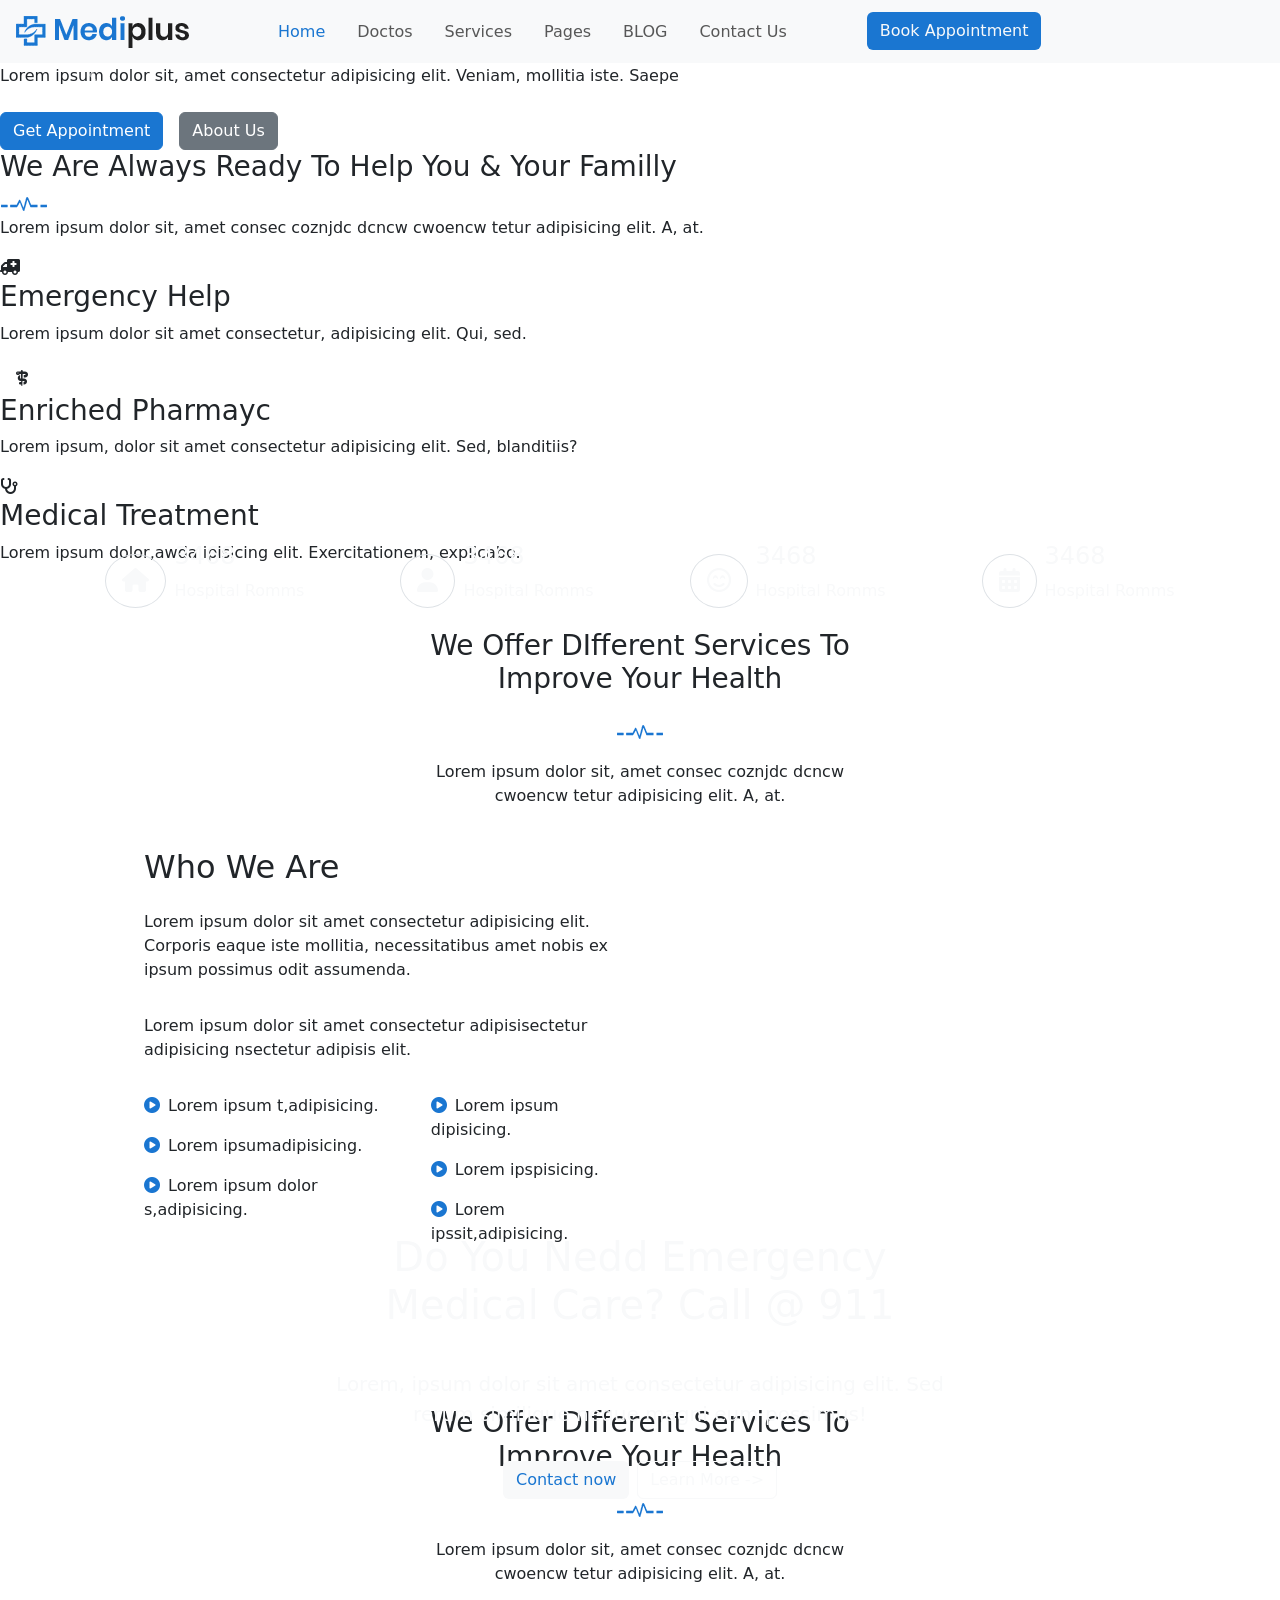
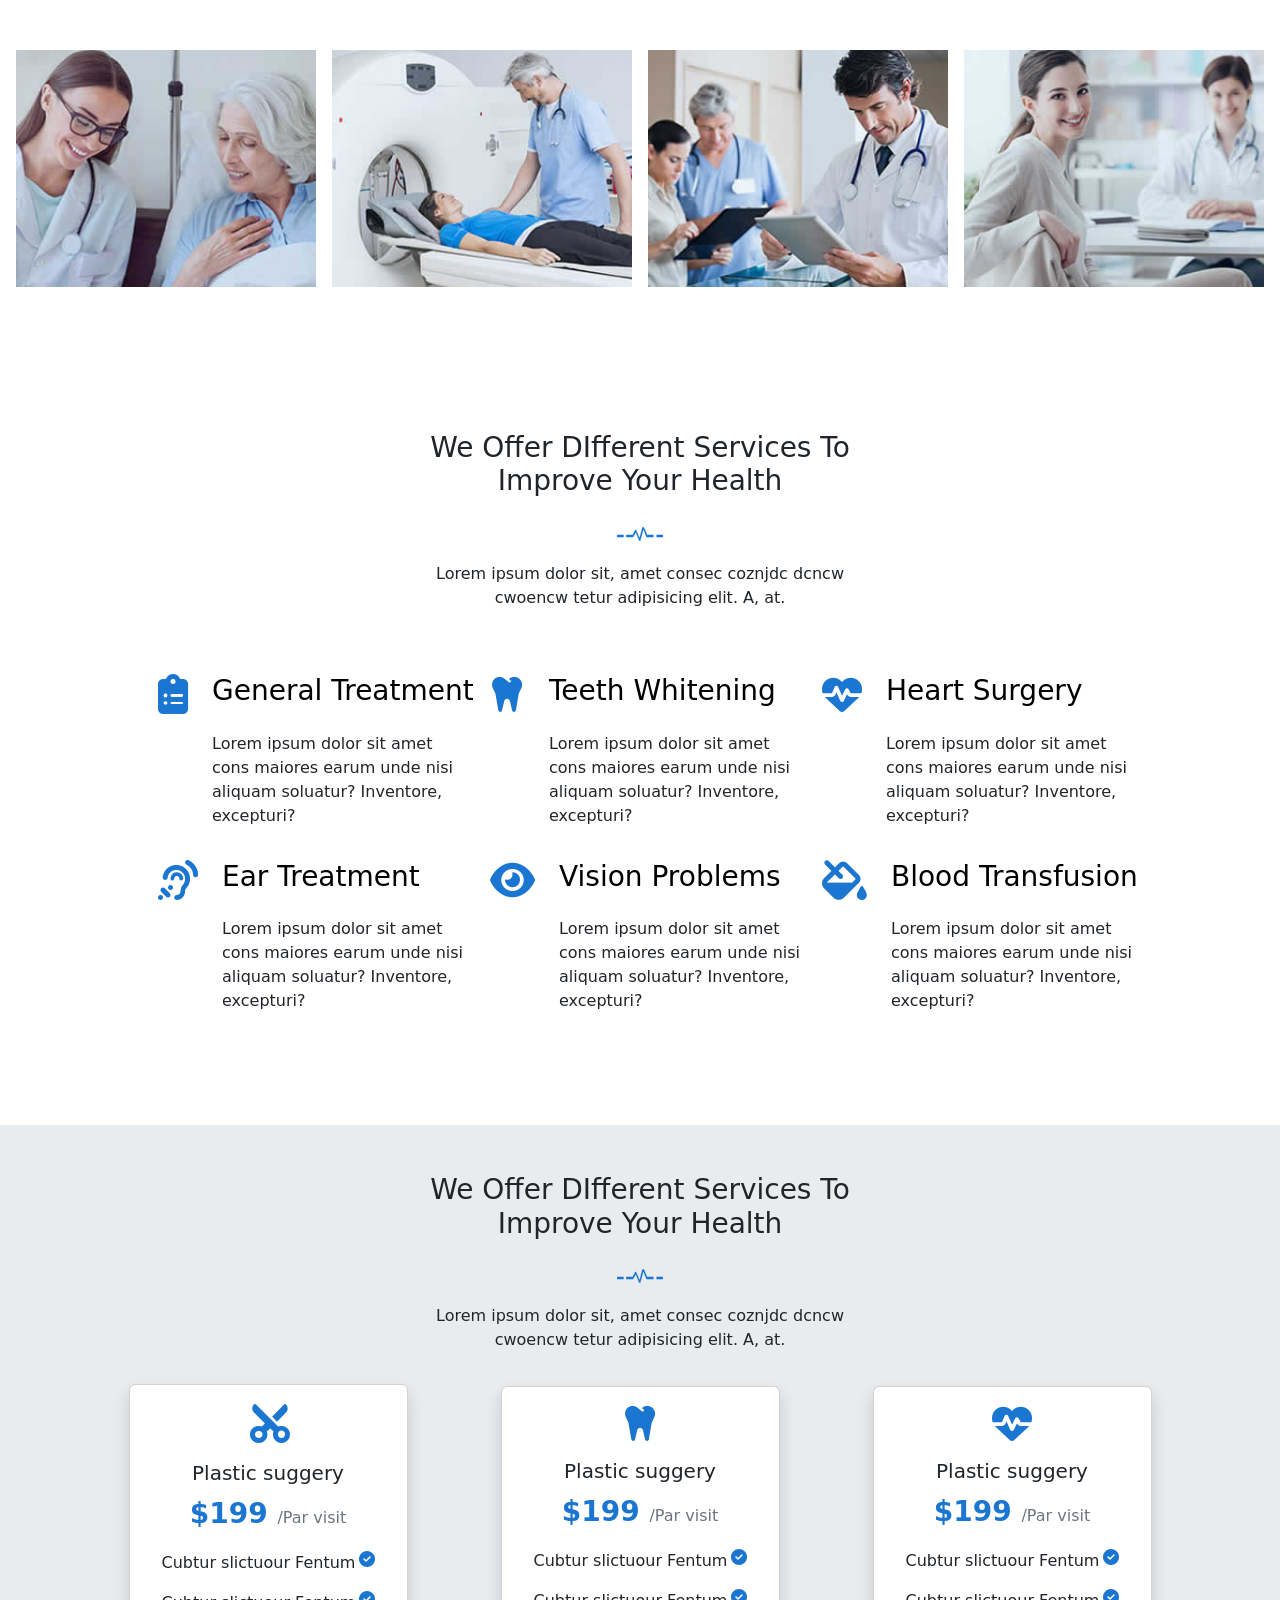
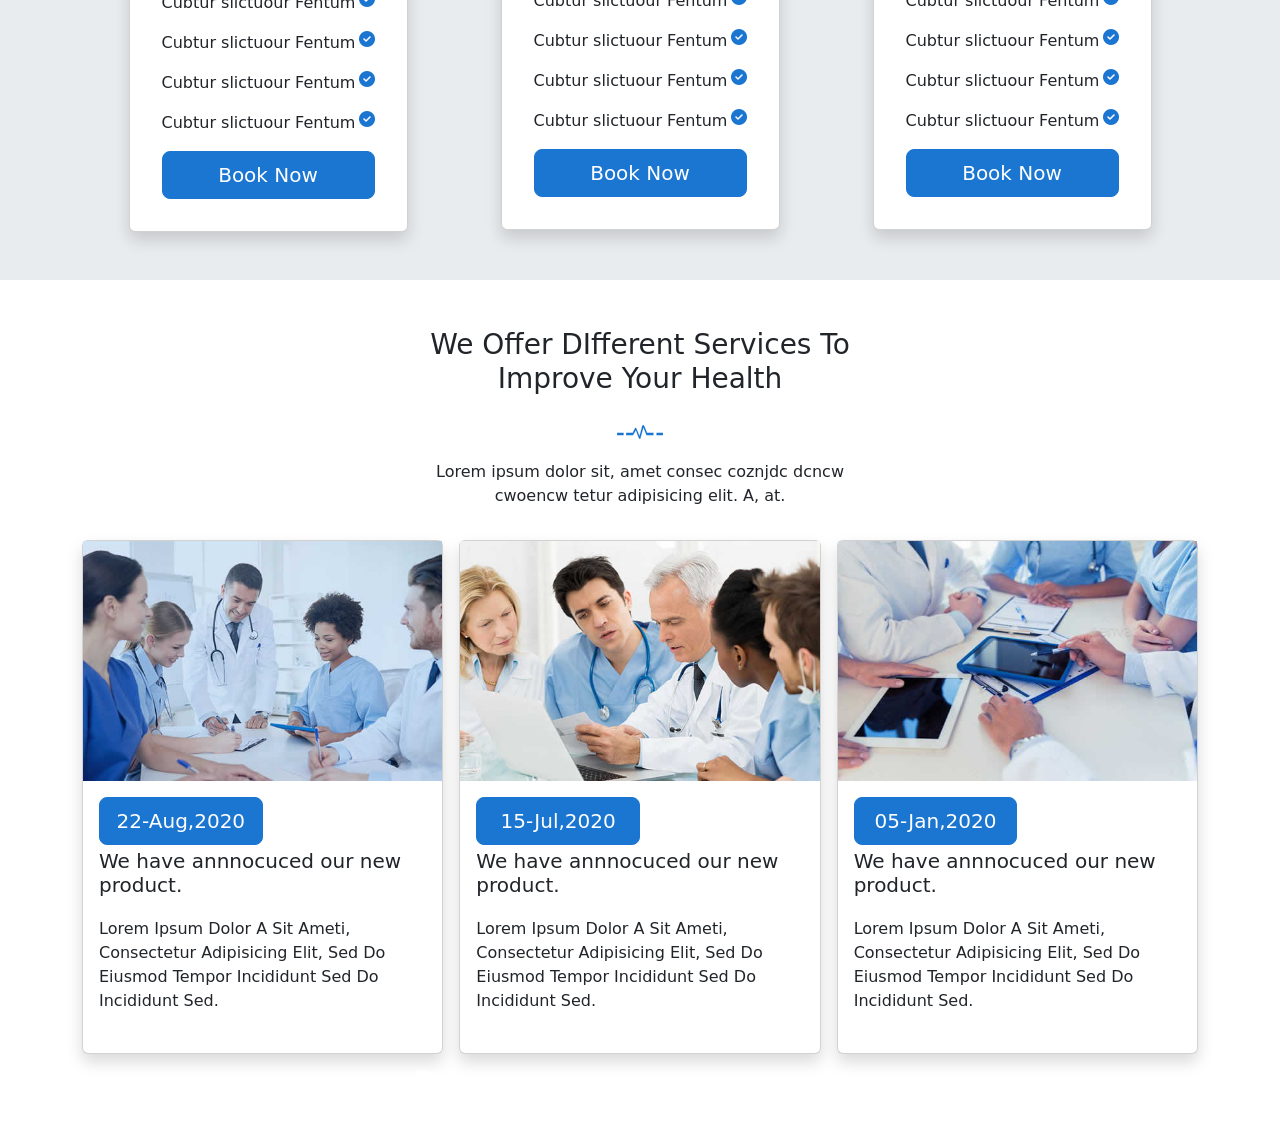
==== index.html @ ecdcd6e4 "eleventh section" ====
<!DOCTYPE html>
<html lang="en">

<head>
    <meta charset="UTF-8">
    <meta name="viewport" content="width=device-width, initial-scale=1.0">
    <title>Document</title>
    <link rel="stylesheet" href="./public/css/app.css">
</head>

<body>
    <!-- navbar -->
    <nav class="navbar navbar-expand-lg bg-body-tertiary w-lg-100 position-fixed z-3 w-100">
        <div class="container-fluid me-lg-0 gap-lg-5 d-lg-flex justify-content-lg-center navigation">
            <a class="navbar-brand" href="#"><img src="./public/img/logo.png" alt=""></a>
            <button class="navbar-toggler" type="button" data-bs-toggle="collapse"
                data-bs-target="#navbarSupportedContent" aria-controls="navbarSupportedContent" aria-expanded="false"
                aria-label="Toggle navigation">
                <span class="navbar-toggler-icon"></span>
            </button>
            <div class="collapse navbar-collapse" id="navbarSupportedContent">
                <ul class="navbar-nav me-auto mb-2 mb-lg-0 gap-lg-5 ps-3">
                    <ul class="navbar-nav me-auto mb-2 mb-lg-0 gap-lg-3">
                        <li class="nav-item dropdown nav-hov">
                            <a class="nav-link navhover active text-zra9   " href="#" role="button"
                                data-bs-toggle="dropdown" aria-expanded="false">
                                Home
                            </a>
                            <ul class="dropdown-menu">
                                <li><a class="dropdown-item" href="#">Action</a></li>
                            </ul>
                        </li>
                        <li class="nav-item nav-hov ">
                            <a class="nav-link navhover" href="#"> Doctos</a>
                        </li>
                        <li class="nav-item nav-hov">
                            <a class="nav-link navhover" href="#"> Services</a>
                        </li>
                        <li class="nav-item dropdown nav-hov">
                            <a class="nav-link navhover " href="#" role="button" data-bs-toggle="dropdown"
                                aria-expanded="false">
                                Pages
                            </a>
                            <ul class="dropdown-menu">
                                <li><a class="dropdown-item" href="#">Action</a></li>
                            </ul>
                        </li>
                        <li class="nav-item dropdown nav-hov">
                            <a class="nav-link navhover " href="#" role="button" data-bs-toggle="dropdown"
                                aria-expanded="false">
                                BLOG
                            </a>
                            <ul class="dropdown-menu">
                                <li><a class="dropdown-item" href="#">Action</a></li>
                            </ul>
                        </li>
                        <li class="nav-item nav-hov">
                            <a class="nav-link navhover" href="#"> Contact Us</a>
                        </li>
                    </ul>
                    <li class="ps-lg-4">
                        <a href="#"><button class="btn bg-zra9 nav-btn text-light">Book Appointment</button></a>
                    </li>
                </ul>
            </div>
        </div>
    </nav>
    <!-- main -->
    <main>
        <!-- carousel -->
        <sectien class="carousel1">
            <div id="carouselExampleInterval" class="carousel slide" data-bs-ride="carousel">
                <div class="carousel-inner">
                    <div class="carousel-item active" data-bs-interval="10000">
                        <div class="first-car w-100 ">
                            <div class="text_carousel1 flex-lg-column justify-lg-content-between d-grid gap-2 ">
                                <h1>We Provide <span class="text-zra9">Medical</span> Services That You Can <span
                                        class="text-zra9">Trust!</span> </h1>
                                <p>Lorem ipsum dolor sit, amet consectetur adipisicing elit. Veniam, mollitia iste.
                                    Saepe </p>
                                <div class="w-100 flex-lg-row d-flex flex-column gap-3">
                                    <button type="button" class="btn nav-btn btn-zra9">Get Appointment</button>
                                    <button type="button" class="btn nav-btn2 btn-secondary">About Us</button>
                                </div>
                            </div>
                        </div>
                    </div>
                    <div class="carousel-item">
                        <div class="sec-car w-100 p-3">
                            <div class="text_carousel1 flex-lg-column justify-lg-content-between d-grid gap-2 ">
                                <h1>We Provide <span class="text-zra9">Medical</span> Services That You Can <span
                                        class="text-zra9">Trust!</span> </h1>
                                <p>Lorem ipsum dolor sit, amet consectetur adipisicing elit. Veniam, mollitia iste.
                                    Saepe </p>
                                <div class="w-100 flex-lg-row d-flex flex-column gap-3">
                                    <button type="button" class="btn nav-btn btn-zra9">Get Appointment</button>
                                    <button type="button" class="btn nav-btn2 btn-secondary">About Us</button>
                                </div>
                            </div>
                        </div>
                    </div>
                    <div class="carousel-item">
                        <div class="third-car w-100 p-3 ">
                            <div class="text_carousel1 flex-lg-column justify-lg-content-between d-grid gap-2 ">
                                <h1>We Provide <span class="medical">Medical</span> Services That You Can <span
                                        class="medical">Trust!</span> </h1>
                                <p>Lorem ipsum dolor sit, amet consectetur adipisicing elit. Veniam, mollitia iste.
                                    Saepe </p>
                                <div class="w-100 flex-lg-row d-flex flex-column gap-3">
                                    <button type="button" class="btn nav-btn btn-zra9">Get Appointment</button>
                                    <button type="button" class="btn nav-btn2 btn-secondary">About Us</button>
                                </div>
                            </div>
                        </div>
                    </div>
                </div>
                <button class="carousel-control-prev button_car1" type="button" data-bs-target="#carouselExampleInterval"
                    data-bs-slide="prev">
                    <span class="carousel-control-prev-icon" aria-hidden="true"></span>
                    <span class="visually-hidden">Previous</span>
                </button>
                <button class="carousel-control-next button_car2" type="button"
                    data-bs-target="#carouselExampleInterval" data-bs-slide="next">
                    <span class="carousel-control-next-icon" aria-hidden="true"></span>
                    <span class="visually-hidden">Next</span>
                </button>
            </div>
        </sectien>
        <!-- section FUll SASS -->
        <div class="sec-sass">
            <div class="text-sass">
                <h3>We Are Always Ready To Help You & Your Familly </h3>
                <img src="./public/img/section-img.png" alt="img">
                <p>Lorem ipsum dolor sit, amet consec coznjdc dcncw cwoencw tetur adipisicing elit. A, at.</p>
            </div>
            <div class="sec-icon">
                <div class="befor-one">
                    <div><i class="fa-solid fa-truck-medical fa-flip-horizontal "></i></div>
                    <h3>Emergency Help</h3>
                    <p>Lorem ipsum dolor sit amet consectetur, adipisicing elit. Qui, sed.</p>
                </div>
                <div class="before-two">
                    <div><i class="fa-solid fa-staff-snake px-3 py-2"></i></div>
                    <h3>Enriched Pharmayc</h3>
                    <p>Lorem ipsum, dolor sit amet consectetur adipisicing elit. Sed, blanditiis?</p>
                </div>
                <div>
                    <div><i class="fa-solid fa-stethoscope"></i></div>
                    <h3>Medical Treatment</h3>
                    <p>Lorem ipsum dolor,awda ipisicing elit. Exercitationem, explicabo.</p>
                </div>
            </div>
        </div>

        <!-- fourth section -->
        <div class="position-relative hello ">
            <div class="position-absolute sec4-img">
            </div>
            <div class="position-absolute h-100 w-100 hola">
                <div
                    class="d-flex align-items-lg-center justify-content-lg-center flex-column flex-lg-row align-items-center w-100 h-100 gap-lg-5 gap-2 ">
                    <div
                        class="d-flex align-items-center flex-column flex-lg-row gap-2 text-center text-lg-start px-lg-4">
                        <div class="salam text-light fs-4 border rounded-circle text-center px-lg-3 py-lg-2">
                            <i class="fa-solid fa-house"></i>
                        </div>
                        <div class="text-light">
                            <h4>3468</h4>
                            <p>Hospital Romms</p>
                        </div>
                    </div>
                    <div
                        class="d-flex align-items-center flex-column flex-lg-row gap-2 text-center text-lg-start px-lg-4 ">
                        <div class="salam text-light fs-4 border rounded-circle text-center px-lg-3 py-lg-2">
                            <i class="fa-solid fa-user"></i>
                        </div>
                        <div class="text-light">
                            <h4>3468</h4>
                            <p>Hospital Romms</p>
                        </div>
                    </div>
                    <div
                        class="d-flex align-items-center flex-column flex-lg-row gap-2 text-center text-lg-start px-lg-4">
                        <div class="salam text-light fs-4 border rounded-circle text-center px-lg-3 py-lg-2">
                            <i class="fa-regular fa-face-smile-beam"></i>
                        </div>
                        <div class="text-light">
                            <h4>3468</h4>
                            <p>Hospital Romms</p>
                        </div>
                    </div>
                    <div
                        class="d-flex align-items-center flex-column flex-lg-row gap-2 text-center text-lg-start px-lg-4">
                        <div class="salam text-light fs-4 border rounded-circle text-center px-lg-3 py-lg-2">
                            <i class="fa-solid fa-calendar-days"></i>
                        </div>
                        <div class="text-light">
                            <h4>3468</h4>
                            <p>Hospital Romms</p>
                        </div>
                    </div>
                </div>
            </div>
        </div>
        <!-- fifth section -->
        <div class="five-scss d-flex flex-column align-items-center w-100 pt-5 gap-4 pb-5">
            <div class="text-scss w-75 d-flex flex-column align-items-center text-center gap-3">
                <h3 class="w-50">We Offer DIfferent Services To Improve Your Health</h3>
                <img src="./public/img/section-img.png" alt="img">
                <p class="w-50">Lorem ipsum dolor sit, amet consec coznjdc dcncw cwoencw tetur adipisicing elit. A, at.</p>
            </div>
            <div class="d-flex flex-column flex-lg-row px-lg-5 gap-lg-3 fifth-sec px-3 pb-5">
                <div class="w-50 d-flex flex-column gap-3 ps-lg-5 hereweare fifth-info">
                    <h2 class="ps-lg-5 ps-3">Who We Are</h2>
                    <p class="ps-lg-5">Lorem ipsum dolor sit amet consectetur adipisicing elit. Corporis eaque iste
                        mollitia,
                        necessitatibus amet nobis ex ipsum possimus odit assumenda.</p>
                    <p class="ps-lg-5">Lorem ipsum dolor sit amet consectetur adipisisectetur adipisicing nsectetur
                        adipisis elit.</p>
                    <div class="d-flex gap-lg-4 ps-lg-5 flex-column  flex-lg-row">
                        <div>
                            <p><i class="fa-solid fa-circle-play text-zra9 pe-2"></i>Lorem ipsum t,adipisicing.</p>
                            <p><i class="fa-solid fa-circle-play text-zra9 pe-2"></i>Lorem ipsumadipisicing.</p>
                            <p><i class="fa-solid fa-circle-play text-zra9 pe-2"></i>Lorem ipsum dolor s,adipisicing.
                            </p>
                        </div>
                        <div>
                            <p><i class="fa-solid fa-circle-play text-zra9 pe-2"></i>Lorem ipsum dipisicing.</p>
                            <p><i class="fa-solid fa-circle-play text-zra9 pe-2"></i>Lorem ipspisicing.</p>
                            <p><i class="fa-solid fa-circle-play text-zra9 pe-2"></i>Lorem ipssit,adipisicing.</p>
                        </div>
                    </div>
                </div>
                <div class="w-50 fifth-video ">
                    <iframe width="520" height="360" src="https://www.youtube.com/embed/M_UggpjTujE?si=rUsGWYYPqnCOWmO3"
                        title="YouTube video player" frameborder="0" class="rounded-3"
                        allow="accelerometer; autoplay; clipboard-write; encrypted-media; gyroscope; picture-in-picture; web-share"
                        allowfullscreen></iframe>
                </div>
            </div>
        </div>

        <!-- sixth section -->
        <div class="position-relative six-sec w-100">
            <div class="position-absolute six-img">
            </div>
            <div class="position-absolute text-center six-info text-light top-50 start-50 translate-middle w-100 ">
                <div class="d-flex flex-column align-items-center w-100">
                    <h4 class="py-3 fs-1 w-50">Do You Nedd Emergency Medical Care? Call @ 911</h4>
                    <p class="py-3 fs-5 w-50">Lorem, ipsum dolor sit amet consectetur adipisicing elit. Sed rerum
                        similique neque magni eum possimus!</p>
                    <div class="d-flex justify-content-center gap-2">
                        <a href="#"><button class="btn bg-light text-zra9 six-hov1">Contact now</button></a>
                        <a href="#"><button class="btn border-light text-light six-hov2">Learn More -></button></a>
                    </div>
                </div>
            </div>
        </div>
        <!-- seventh section -->
        <div class="sec-seven d-flex flex-column align-items-center  w-100  pt-5 pb-5 gap-5" >
            <div class="text-scss w-75 d-flex flex-column align-items-center text-center gap-3">
                <h3 class="w-50">We Offer DIfferent Services To Improve Your Health</h3>
                <img  src="./public/img/section-img.png" alt="img">
                <p class="w-50">Lorem ipsum dolor sit, amet consec coznjdc dcncw cwoencw tetur adipisicing elit. A, at.</p>
            </div>
            <div class="d-flex flex-column flex-lg-row w-100 px-lg-3 ps-2 gap-3 pb-5 seven-img">
                <div class="w-25">
                    <img class="w-100" src="./public/img/pf1.jpg" alt="">
                </div>
                <div class="w-25">
                    <img class="w-100" src="./public/img/pf2.jpg" alt="">
                </div>
                <div class="w-25">
                    <img class="w-100" src="./public/img/pf3.jpg" alt="">
                </div>
                <div class="w-25">
                    <img class="w-100" src="./public/img/pf4.jpg" alt="">
                </div>
            </div>
        </div>
        <!-- eigth section Full bootstrap -->
            <div class="sec-eight d-flex flex-column align-items-center  w-100  pt-5" >
                <div class="text-scss w-75 d-flex flex-column align-items-center text-center gap-3">
                    <h3 class="w-50">We Offer DIfferent Services To Improve Your Health</h3>
                    <img  src="./public/img/section-img.png" alt="img">
                    <p class="w-50">Lorem ipsum dolor sit, amet consec coznjdc dcncw cwoencw tetur adipisicing elit. A, at.</p>
                </div>
                <div class="py-5">
                <div class="d-flex flex-wrap gap-lg-3 w-100 justify-content-lg-center align-items-center eight-sec ps-3 pb-5 ">
                    <div class="d-flex gap-4 w-25 ">
                        <i class="fs-1 text-zra9 fa-solid fa-clipboard-list"></i>
                        <div class="d-flex flex-column gap-3">
                            <a class="text-decoration-none text-black" href="">
                                <h3>General Treatment</h3>
                            </a>
                            <p>Lorem ipsum dolor sit amet cons maiores earum
                                unde nisi aliquam soluatur? Inventore, excepturi?</p>
                        </div>
                    </div>
                    <div class="d-flex gap-4 w-25 ">
                        <i class="fs-1 text-zra9 fa-solid fa-tooth"></i>
                        <div class="d-flex flex-column gap-3">
                            <a class="text-decoration-none text-black" href="">
                                <h3>Teeth Whitening</h3>
                            </a>
                            <p>Lorem ipsum dolor sit amet cons maiores earum
                                unde nisi aliquam soluatur? Inventore, excepturi?</p>
                        </div>
                    </div>
                    <div class="d-flex gap-4 w-25 ">
                        <i class="fs-1 text-zra9 fa-solid fa-heart-pulse"></i>
                        <div class="d-flex flex-column gap-3">
                            <a class="text-decoration-none text-black" href="">
                                <h3>Heart Surgery</h3>
                            </a>
                            <p>Lorem ipsum dolor sit amet cons maiores earum
                                unde nisi aliquam soluatur? Inventore, excepturi?</p>
                        </div>
                    </div>
                    <div class="d-flex gap-4 w-25 ">
                        <i class="fs-1 text-zra9 fa-solid fa-ear-listen"></i>
                        <div class="d-flex flex-column gap-3">
                            <a class="text-decoration-none text-black" href="">
                                <h3>Ear Treatment</h3>
                            </a>
                            <p>Lorem ipsum dolor sit amet cons maiores earum
                                unde nisi aliquam soluatur? Inventore, excepturi?</p>
                        </div>
                    </div>
                    <div class="d-flex gap-4 w-25 ">
                        <i class="fs-1 text-zra9 fa-solid fa-eye"></i>
                        <div class="d-flex flex-column gap-3">
                            <a class="text-decoration-none text-black" href="">
                                <h3>Vision Problems</h3>
                            </a>
                            <p>Lorem ipsum dolor sit amet cons maiores earum
                                unde nisi aliquam soluatur? Inventore, excepturi?</p>
                        </div>
                    </div>
                    <div class="d-flex gap-4 w-25 ">
                        <i class="fs-1 text-zra9 fa-solid fa-fill-drip"></i>
                        <div class="d-flex flex-column gap-3">
                            <a class="text-decoration-none text-black" href="">
                                <h3>Blood Transfusion</h3>
                            </a>
                            <p>Lorem ipsum dolor sit amet cons maiores earum
                                unde nisi aliquam soluatur? Inventore, excepturi?</p>
                        </div>
                    </div>
                </div>
            </div>
        </div>
        <!-- nineth section -->
        <div class="bg-body-secondary pt-5 justify-content-lg-around d-flex flex-column align-items-center w-100 sec-nine gap-3 pb-5">
            <div class="text-scss w-75 d-flex flex-column align-items-center text-center gap-3">
                <h3 class="w-50">We Offer DIfferent Services To Improve Your Health</h3>
                <img src="./public/img/section-img.png" alt="img">
                <p class="w-50">Lorem ipsum dolor sit, amet consec coznjdc dcncw cwoencw tetur adipisicing elit. A, at.</p>
            </div>
            <div class="d-flex flex-lg-row flex-column gap-lg-0 gap-5 justify-content-around align-items-center container pop-nine">
                <div class="card p-3 w-25 wow shadow d-flex flex-column align-items-center card-hov">
                    <i class="fa-solid fa-scissors fa-rotate-270 text-zra9 text-center btn-lg fs-1 pt-1"></i>
                    <div class="card-body w-100">
                        <h5 class="card-title text-center">Plastic suggery</h5>
                        <p class="text-zra9 text-center btn-lg fs-3 fw-bold">$199 <span
                                class="text-secondary btn-lg fs-6 fw-normal">/Par visit</span></p>
                        <div class="w-100">
                            <div class="d-flex justify-content-between align-content-center">
                                <p>Cubtur slictuour Fentum</p>
                                <i class="fa-solid fa-circle-check text-zra9"></i>
                            </div>
                            <div class="d-flex justify-content-between align-content-center ">
                                <p>Cubtur slictuour Fentum</p>
                                <i class="fa-solid fa-circle-check text-zra9"></i>
                            </div>
                            <div class="d-flex justify-content-between align-content-center ">
                                <p>Cubtur slictuour Fentum</p>
                                <i class="fa-solid fa-circle-check text-zra9"></i>
                            </div>
                            <div class="d-flex justify-content-between align-content-center ">
                                <p>Cubtur slictuour Fentum</p>
                                <i class="fa-solid fa-circle-check text-zra9"></i>
                            </div>
                            <div class="d-flex justify-content-between align-content-center ">
                                <p>Cubtur slictuour Fentum</p>
                                <i class="fa-solid fa-circle-check text-zra9"></i>
                            </div>
                            <button type="button" class="btn btn-zra9 nav-btn btn-lg w-100">Book Now</button>
                        </div>
                    </div>
                </div>
                <div class="card p-3 w-25 wow shadow d-flex flex-column align-items-center card-hov">
                    <i class="fa-solid fa-tooth text-zra9 text-center btn-lg fs-1"></i>
                    <div class="card-body w-100">
                        <h5 class="card-title text-center">Plastic suggery</h5>
                        <p class="text-zra9 text-center btn-lg fs-3 fw-bold">$199 <span
                                class="text-secondary btn-lg fs-6 fw-normal">/Par visit</span></p>
                        <div class="w-100">
                            <div class="d-flex justify-content-between align-content-center">
                                <p>Cubtur slictuour Fentum</p>
                                <i class="fa-solid fa-circle-check text-zra9"></i>
                            </div>
                            <div class="d-flex justify-content-between align-content-center ">
                                <p>Cubtur slictuour Fentum</p>
                                <i class="fa-solid fa-circle-check text-zra9"></i>
                            </div>
                            <div class="d-flex justify-content-between align-content-center ">
                                <p>Cubtur slictuour Fentum</p>
                                <i class="fa-solid fa-circle-check text-zra9"></i>
                            </div>
                            <div class="d-flex justify-content-between align-content-center ">
                                <p>Cubtur slictuour Fentum</p>
                                <i class="fa-solid fa-circle-check text-zra9"></i>
                            </div>
                            <div class="d-flex justify-content-between align-content-center ">
                                <p>Cubtur slictuour Fentum</p>
                                <i class="fa-solid fa-circle-check text-zra9"></i>
                            </div>
                            <button type="button" class="btn btn-zra9 nav-btn btn-lg w-100">Book Now</button>
                        </div>
                    </div>
                </div>
                <div class="card p-3 w-25 wow shadow d-flex flex-column align-items-center card-hov">
                    <i class="fa-solid fa-heart-pulse text-zra9 text-center btn-lg fs-1"></i>
                    <div class="card-body w-100">
                        <h5 class="card-title text-center">Plastic suggery</h5>
                        <p class="text-zra9 text-center btn-lg fs-3 fw-bold">$199 <span
                                class="text-secondary btn-lg fs-6 fw-normal">/Par visit</span></p>
                        <div class="w-100">
                            <div class="d-flex justify-content-between align-content-center">
                                <p>Cubtur slictuour Fentum</p>
                                <i class="fa-solid fa-circle-check text-zra9"></i>
                            </div>
                            <div class="d-flex justify-content-between align-content-center ">
                                <p>Cubtur slictuour Fentum</p>
                                <i class="fa-solid fa-circle-check text-zra9"></i>
                            </div>
                            <div class="d-flex justify-content-between align-content-center ">
                                <p>Cubtur slictuour Fentum</p>
                                <i class="fa-solid fa-circle-check text-zra9"></i>
                            </div>
                            <div class="d-flex justify-content-between align-content-center ">
                                <p>Cubtur slictuour Fentum</p>
                                <i class="fa-solid fa-circle-check text-zra9"></i>
                            </div>
                            <div class="d-flex justify-content-between align-content-center ">
                                <p>Cubtur slictuour Fentum</p>
                                <i class="fa-solid fa-circle-check text-zra9"></i>
                            </div>
                            <button type="button" class="btn btn-zra9 nav-btn btn-lg w-100">Book Now</button>
                        </div>
                    </div>
                </div>
            </div>
        </div>
        <!-- thenth section -->
        <div
            class=" pt-5 justify-content-lg-around d-flex flex-column align-items-center p-lg-5 sec-then gap-3 pb-5">
            <div class="text-scss w-75 d-flex flex-column align-items-center text-center gap-3">
                <h3 class="w-50">We Offer DIfferent Services To Improve Your Health</h3>
                <img src="./public/img/section-img.png" alt="img">
                <p class="w-50">Lorem ipsum dolor sit, amet consec coznjdc dcncw cwoencw tetur adipisicing elit. A, at.</p>
            </div>
            <div class="d-flex flex-lg-row flex-column  gap-3 justify-content-center  align-items-center container card-then">
                <div class="card shadow ">
                    <img src="./public/img/blog1.jpg" alt="">
                    <div class="card-body card-hov">
                        <button type="button" class="btn nav-btn btn-zra9 btn-lg w-50">22-Aug,2020</button>
                        <h5 class="py-1">We have annnocuced our new product.</h5>
                        <p class="py-2">Lorem Ipsum Dolor A Sit Ameti, Consectetur Adipisicing Elit, Sed Do Eiusmod
                            Tempor
                            Incididunt Sed Do Incididunt Sed.</p>
                    </div>
                </div>
                <div class="card shadow ">
                    <img src="./public/img/blog2.jpg" alt="">
                    <div class="card-body card-hov">
                        <button type="button" class="btn nav-btn btn-zra9 btn-lg w-50">15-Jul,2020</button>
                        <h5 class="py-1">We have annnocuced our new product.</h5>
                        <p class="py-2">Lorem Ipsum Dolor A Sit Ameti, Consectetur Adipisicing Elit, Sed Do Eiusmod
                            Tempor
                            Incididunt Sed Do Incididunt Sed.</p>
                    </div>
                </div>
                <div class="card shadow ">
                    <img src="./public/img/blog3.jpg" alt="">
                    <div class="card-body card-hov">
                        <button type="button" class="btn nav-btn btn-zra9 btn-lg w-50">05-Jan,2020</button>
                        <h5 class="py-1">We have annnocuced our new product.</h5>
                        <p class="py-2">Lorem Ipsum Dolor A Sit Ameti, Consectetur Adipisicing Elit, Sed Do Eiusmod
                            Tempor
                            Incididunt Sed Do Incididunt Sed.</p>
                    </div>
                </div>
            </div>
        </div>
        <!-- eleventh sec -->
        <div class="position-relative eleven-sec ">
            <div class="position-absolute sec-img ">
            </div>
            <div class="position-absolute h-100 w-100 hola px-5">
                <div
                    class="d-flex align-items-lg-center justify-content-lg-center flex-column flex-lg-row align-items-center w-100 h-100 gap-lg-5 gap-4 px-5">
                    <div class=" px-lg-4">
                        <img class="w-100" src="./public/img/client1.png" alt="">
                    </div>
                    <div class=" px-lg-4">
                        <img class="w-100" src="./public/img/client2.png" alt="">
                    </div>
                    <div class=" px-lg-4">
                        <img class="w-100" src="./public/img/client3.png" alt="">
                    </div>
                    <div class=" px-lg-4">
                        <img class="w-100" src="./public/img/client4.png" alt="">
                    </div>
                    <div class=" px-lg-4">
                        <img class="w-100" src="./public/img/client5.png" alt="">
                    </div>
                </div>
            </div>
        </div>
    </main>

    <script src="./node_modules/bootstrap/dist/js/bootstrap.bundle.js"></script>
</body>

</html>
---- public/css/app.css ----
@charset "UTF-8";
@import "../../node_modules/@fortawesome/fontawesome-free/css/all.css";
@font-face {
  font-family: "ilyass";
  src: url(../../public/fonts/fontawesome-webfont.ttf);
}
/*!
 * Bootstrap  v5.3.2 (https://getbootstrap.com/)
 * Copyright 2011-2023 The Bootstrap Authors
 * Licensed under MIT (https://github.com/twbs/bootstrap/blob/main/LICENSE)
 */
:root,
[data-bs-theme=light] {
  --bs-blue: #0d6efd;
  --bs-indigo: #6610f2;
  --bs-purple: #6f42c1;
  --bs-pink: #d63384;
  --bs-red: #dc3545;
  --bs-orange: #fd7e14;
  --bs-yellow: #ffc107;
  --bs-green: #198754;
  --bs-teal: #20c997;
  --bs-cyan: #0dcaf0;
  --bs-black: #000;
  --bs-white: #fff;
  --bs-gray: #6c757d;
  --bs-gray-dark: #343a40;
  --bs-gray-100: #f8f9fa;
  --bs-gray-200: #e9ecef;
  --bs-gray-300: #dee2e6;
  --bs-gray-400: #ced4da;
  --bs-gray-500: #adb5bd;
  --bs-gray-600: #6c757d;
  --bs-gray-700: #495057;
  --bs-gray-800: #343a40;
  --bs-gray-900: #212529;
  --bs-zra9: #1a76d1;
  --bs-primary: #0d6efd;
  --bs-secondary: #6c757d;
  --bs-success: #198754;
  --bs-info: #0dcaf0;
  --bs-warning: #ffc107;
  --bs-danger: #dc3545;
  --bs-light: #f8f9fa;
  --bs-dark: #212529;
  --bs-zra9-rgb: 26, 118, 209;
  --bs-primary-rgb: 13, 110, 253;
  --bs-secondary-rgb: 108, 117, 125;
  --bs-success-rgb: 25, 135, 84;
  --bs-info-rgb: 13, 202, 240;
  --bs-warning-rgb: 255, 193, 7;
  --bs-danger-rgb: 220, 53, 69;
  --bs-light-rgb: 248, 249, 250;
  --bs-dark-rgb: 33, 37, 41;
  --bs-primary-text-emphasis: #052c65;
  --bs-secondary-text-emphasis: #2b2f32;
  --bs-success-text-emphasis: #0a3622;
  --bs-info-text-emphasis: #055160;
  --bs-warning-text-emphasis: #664d03;
  --bs-danger-text-emphasis: #58151c;
  --bs-light-text-emphasis: #495057;
  --bs-dark-text-emphasis: #495057;
  --bs-primary-bg-subtle: #cfe2ff;
  --bs-secondary-bg-subtle: #e2e3e5;
  --bs-success-bg-subtle: #d1e7dd;
  --bs-info-bg-subtle: #cff4fc;
  --bs-warning-bg-subtle: #fff3cd;
  --bs-danger-bg-subtle: #f8d7da;
  --bs-light-bg-subtle: #fcfcfd;
  --bs-dark-bg-subtle: #ced4da;
  --bs-primary-border-subtle: #9ec5fe;
  --bs-secondary-border-subtle: #c4c8cb;
  --bs-success-border-subtle: #a3cfbb;
  --bs-info-border-subtle: #9eeaf9;
  --bs-warning-border-subtle: #ffe69c;
  --bs-danger-border-subtle: #f1aeb5;
  --bs-light-border-subtle: #e9ecef;
  --bs-dark-border-subtle: #adb5bd;
  --bs-white-rgb: 255, 255, 255;
  --bs-black-rgb: 0, 0, 0;
  --bs-font-sans-serif: system-ui, -apple-system, "Segoe UI", Roboto, "Helvetica Neue", "Noto Sans", "Liberation Sans", Arial, sans-serif, "Apple Color Emoji", "Segoe UI Emoji", "Segoe UI Symbol", "Noto Color Emoji";
  --bs-font-monospace: SFMono-Regular, Menlo, Monaco, Consolas, "Liberation Mono", "Courier New", monospace;
  --bs-gradient: linear-gradient(180deg, rgba(255, 255, 255, 0.15), rgba(255, 255, 255, 0));
  --bs-body-font-family: var(--bs-font-sans-serif);
  --bs-body-font-size: 1rem;
  --bs-body-font-weight: 400;
  --bs-body-line-height: 1.5;
  --bs-body-color: #212529;
  --bs-body-color-rgb: 33, 37, 41;
  --bs-body-bg: #fff;
  --bs-body-bg-rgb: 255, 255, 255;
  --bs-emphasis-color: #000;
  --bs-emphasis-color-rgb: 0, 0, 0;
  --bs-secondary-color: rgba(33, 37, 41, 0.75);
  --bs-secondary-color-rgb: 33, 37, 41;
  --bs-secondary-bg: #e9ecef;
  --bs-secondary-bg-rgb: 233, 236, 239;
  --bs-tertiary-color: rgba(33, 37, 41, 0.5);
  --bs-tertiary-color-rgb: 33, 37, 41;
  --bs-tertiary-bg: #f8f9fa;
  --bs-tertiary-bg-rgb: 248, 249, 250;
  --bs-heading-color: inherit;
  --bs-link-color: #0d6efd;
  --bs-link-color-rgb: 13, 110, 253;
  --bs-link-decoration: underline;
  --bs-link-hover-color: #0a58ca;
  --bs-link-hover-color-rgb: 10, 88, 202;
  --bs-code-color: #d63384;
  --bs-highlight-color: #212529;
  --bs-highlight-bg: #fff3cd;
  --bs-border-width: 1px;
  --bs-border-style: solid;
  --bs-border-color: #dee2e6;
  --bs-border-color-translucent: rgba(0, 0, 0, 0.175);
  --bs-border-radius: 0.375rem;
  --bs-border-radius-sm: 0.25rem;
  --bs-border-radius-lg: 0.5rem;
  --bs-border-radius-xl: 1rem;
  --bs-border-radius-xxl: 2rem;
  --bs-border-radius-2xl: var(--bs-border-radius-xxl);
  --bs-border-radius-pill: 50rem;
  --bs-box-shadow: 0 0.5rem 1rem rgba(0, 0, 0, 0.15);
  --bs-box-shadow-sm: 0 0.125rem 0.25rem rgba(0, 0, 0, 0.075);
  --bs-box-shadow-lg: 0 1rem 3rem rgba(0, 0, 0, 0.175);
  --bs-box-shadow-inset: inset 0 1px 2px rgba(0, 0, 0, 0.075);
  --bs-focus-ring-width: 0.25rem;
  --bs-focus-ring-opacity: 0.25;
  --bs-focus-ring-color: rgba(13, 110, 253, 0.25);
  --bs-form-valid-color: #198754;
  --bs-form-valid-border-color: #198754;
  --bs-form-invalid-color: #dc3545;
  --bs-form-invalid-border-color: #dc3545;
}

[data-bs-theme=dark] {
  color-scheme: dark;
  --bs-body-color: #dee2e6;
  --bs-body-color-rgb: 222, 226, 230;
  --bs-body-bg: #212529;
  --bs-body-bg-rgb: 33, 37, 41;
  --bs-emphasis-color: #fff;
  --bs-emphasis-color-rgb: 255, 255, 255;
  --bs-secondary-color: rgba(222, 226, 230, 0.75);
  --bs-secondary-color-rgb: 222, 226, 230;
  --bs-secondary-bg: #343a40;
  --bs-secondary-bg-rgb: 52, 58, 64;
  --bs-tertiary-color: rgba(222, 226, 230, 0.5);
  --bs-tertiary-color-rgb: 222, 226, 230;
  --bs-tertiary-bg: #2b3035;
  --bs-tertiary-bg-rgb: 43, 48, 53;
  --bs-primary-text-emphasis: #6ea8fe;
  --bs-secondary-text-emphasis: #a7acb1;
  --bs-success-text-emphasis: #75b798;
  --bs-info-text-emphasis: #6edff6;
  --bs-warning-text-emphasis: #ffda6a;
  --bs-danger-text-emphasis: #ea868f;
  --bs-light-text-emphasis: #f8f9fa;
  --bs-dark-text-emphasis: #dee2e6;
  --bs-primary-bg-subtle: #031633;
  --bs-secondary-bg-subtle: #161719;
  --bs-success-bg-subtle: #051b11;
  --bs-info-bg-subtle: #032830;
  --bs-warning-bg-subtle: #332701;
  --bs-danger-bg-subtle: #2c0b0e;
  --bs-light-bg-subtle: #343a40;
  --bs-dark-bg-subtle: #1a1d20;
  --bs-primary-border-subtle: #084298;
  --bs-secondary-border-subtle: #41464b;
  --bs-success-border-subtle: #0f5132;
  --bs-info-border-subtle: #087990;
  --bs-warning-border-subtle: #997404;
  --bs-danger-border-subtle: #842029;
  --bs-light-border-subtle: #495057;
  --bs-dark-border-subtle: #343a40;
  --bs-heading-color: inherit;
  --bs-link-color: #6ea8fe;
  --bs-link-hover-color: #8bb9fe;
  --bs-link-color-rgb: 110, 168, 254;
  --bs-link-hover-color-rgb: 139, 185, 254;
  --bs-code-color: #e685b5;
  --bs-highlight-color: #dee2e6;
  --bs-highlight-bg: #664d03;
  --bs-border-color: #495057;
  --bs-border-color-translucent: rgba(255, 255, 255, 0.15);
  --bs-form-valid-color: #75b798;
  --bs-form-valid-border-color: #75b798;
  --bs-form-invalid-color: #ea868f;
  --bs-form-invalid-border-color: #ea868f;
}

*,
*::before,
*::after {
  box-sizing: border-box;
}

@media (prefers-reduced-motion: no-preference) {
  :root {
    scroll-behavior: smooth;
  }
}

body {
  margin: 0;
  font-family: var(--bs-body-font-family);
  font-size: var(--bs-body-font-size);
  font-weight: var(--bs-body-font-weight);
  line-height: var(--bs-body-line-height);
  color: var(--bs-body-color);
  text-align: var(--bs-body-text-align);
  background-color: var(--bs-body-bg);
  -webkit-text-size-adjust: 100%;
  -webkit-tap-highlight-color: rgba(0, 0, 0, 0);
}

hr {
  margin: 1rem 0;
  color: inherit;
  border: 0;
  border-top: var(--bs-border-width) solid;
  opacity: 0.25;
}

h6, .h6, h5, .h5, h4, .h4, h3, .h3, h2, .h2, h1, .h1 {
  margin-top: 0;
  margin-bottom: 0.5rem;
  font-weight: 500;
  line-height: 1.2;
  color: var(--bs-heading-color);
}

h1, .h1 {
  font-size: calc(1.375rem + 1.5vw);
}
@media (min-width: 1200px) {
  h1, .h1 {
    font-size: 2.5rem;
  }
}

h2, .h2 {
  font-size: calc(1.325rem + 0.9vw);
}
@media (min-width: 1200px) {
  h2, .h2 {
    font-size: 2rem;
  }
}

h3, .h3 {
  font-size: calc(1.3rem + 0.6vw);
}
@media (min-width: 1200px) {
  h3, .h3 {
    font-size: 1.75rem;
  }
}

h4, .h4 {
  font-size: calc(1.275rem + 0.3vw);
}
@media (min-width: 1200px) {
  h4, .h4 {
    font-size: 1.5rem;
  }
}

h5, .h5 {
  font-size: 1.25rem;
}

h6, .h6 {
  font-size: 1rem;
}

p {
  margin-top: 0;
  margin-bottom: 1rem;
}

abbr[title] {
  text-decoration: underline dotted;
  cursor: help;
  text-decoration-skip-ink: none;
}

address {
  margin-bottom: 1rem;
  font-style: normal;
  line-height: inherit;
}

ol,
ul {
  padding-left: 2rem;
}

ol,
ul,
dl {
  margin-top: 0;
  margin-bottom: 1rem;
}

ol ol,
ul ul,
ol ul,
ul ol {
  margin-bottom: 0;
}

dt {
  font-weight: 700;
}

dd {
  margin-bottom: 0.5rem;
  margin-left: 0;
}

blockquote {
  margin: 0 0 1rem;
}

b,
strong {
  font-weight: bolder;
}

small, .small {
  font-size: 0.875em;
}

mark, .mark {
  padding: 0.1875em;
  color: var(--bs-highlight-color);
  background-color: var(--bs-highlight-bg);
}

sub,
sup {
  position: relative;
  font-size: 0.75em;
  line-height: 0;
  vertical-align: baseline;
}

sub {
  bottom: -0.25em;
}

sup {
  top: -0.5em;
}

a {
  color: rgba(var(--bs-link-color-rgb), var(--bs-link-opacity, 1));
  text-decoration: underline;
}
a:hover {
  --bs-link-color-rgb: var(--bs-link-hover-color-rgb);
}

a:not([href]):not([class]), a:not([href]):not([class]):hover {
  color: inherit;
  text-decoration: none;
}

pre,
code,
kbd,
samp {
  font-family: var(--bs-font-monospace);
  font-size: 1em;
}

pre {
  display: block;
  margin-top: 0;
  margin-bottom: 1rem;
  overflow: auto;
  font-size: 0.875em;
}
pre code {
  font-size: inherit;
  color: inherit;
  word-break: normal;
}

code {
  font-size: 0.875em;
  color: var(--bs-code-color);
  word-wrap: break-word;
}
a > code {
  color: inherit;
}

kbd {
  padding: 0.1875rem 0.375rem;
  font-size: 0.875em;
  color: var(--bs-body-bg);
  background-color: var(--bs-body-color);
  border-radius: 0.25rem;
}
kbd kbd {
  padding: 0;
  font-size: 1em;
}

figure {
  margin: 0 0 1rem;
}

img,
svg {
  vertical-align: middle;
}

table {
  caption-side: bottom;
  border-collapse: collapse;
}

caption {
  padding-top: 0.5rem;
  padding-bottom: 0.5rem;
  color: var(--bs-secondary-color);
  text-align: left;
}

th {
  text-align: inherit;
  text-align: -webkit-match-parent;
}

thead,
tbody,
tfoot,
tr,
td,
th {
  border-color: inherit;
  border-style: solid;
  border-width: 0;
}

label {
  display: inline-block;
}

button {
  border-radius: 0;
}

button:focus:not(:focus-visible) {
  outline: 0;
}

input,
button,
select,
optgroup,
textarea {
  margin: 0;
  font-family: inherit;
  font-size: inherit;
  line-height: inherit;
}

button,
select {
  text-transform: none;
}

[role=button] {
  cursor: pointer;
}

select {
  word-wrap: normal;
}
select:disabled {
  opacity: 1;
}

[list]:not([type=date]):not([type=datetime-local]):not([type=month]):not([type=week]):not([type=time])::-webkit-calendar-picker-indicator {
  display: none !important;
}

button,
[type=button],
[type=reset],
[type=submit] {
  -webkit-appearance: button;
}
button:not(:disabled),
[type=button]:not(:disabled),
[type=reset]:not(:disabled),
[type=submit]:not(:disabled) {
  cursor: pointer;
}

::-moz-focus-inner {
  padding: 0;
  border-style: none;
}

textarea {
  resize: vertical;
}

fieldset {
  min-width: 0;
  padding: 0;
  margin: 0;
  border: 0;
}

legend {
  float: left;
  width: 100%;
  padding: 0;
  margin-bottom: 0.5rem;
  font-size: calc(1.275rem + 0.3vw);
  line-height: inherit;
}
@media (min-width: 1200px) {
  legend {
    font-size: 1.5rem;
  }
}
legend + * {
  clear: left;
}

::-webkit-datetime-edit-fields-wrapper,
::-webkit-datetime-edit-text,
::-webkit-datetime-edit-minute,
::-webkit-datetime-edit-hour-field,
::-webkit-datetime-edit-day-field,
::-webkit-datetime-edit-month-field,
::-webkit-datetime-edit-year-field {
  padding: 0;
}

::-webkit-inner-spin-button {
  height: auto;
}

[type=search] {
  -webkit-appearance: textfield;
  outline-offset: -2px;
}

/* rtl:raw:
[type="tel"],
[type="url"],
[type="email"],
[type="number"] {
  direction: ltr;
}
*/
::-webkit-search-decoration {
  -webkit-appearance: none;
}

::-webkit-color-swatch-wrapper {
  padding: 0;
}

::file-selector-button {
  font: inherit;
  -webkit-appearance: button;
}

output {
  display: inline-block;
}

iframe {
  border: 0;
}

summary {
  display: list-item;
  cursor: pointer;
}

progress {
  vertical-align: baseline;
}

[hidden] {
  display: none !important;
}

.lead {
  font-size: 1.25rem;
  font-weight: 300;
}

.display-1 {
  font-size: calc(1.625rem + 4.5vw);
  font-weight: 300;
  line-height: 1.2;
}
@media (min-width: 1200px) {
  .display-1 {
    font-size: 5rem;
  }
}

.display-2 {
  font-size: calc(1.575rem + 3.9vw);
  font-weight: 300;
  line-height: 1.2;
}
@media (min-width: 1200px) {
  .display-2 {
    font-size: 4.5rem;
  }
}

.display-3 {
  font-size: calc(1.525rem + 3.3vw);
  font-weight: 300;
  line-height: 1.2;
}
@media (min-width: 1200px) {
  .display-3 {
    font-size: 4rem;
  }
}

.display-4 {
  font-size: calc(1.475rem + 2.7vw);
  font-weight: 300;
  line-height: 1.2;
}
@media (min-width: 1200px) {
  .display-4 {
    font-size: 3.5rem;
  }
}

.display-5 {
  font-size: calc(1.425rem + 2.1vw);
  font-weight: 300;
  line-height: 1.2;
}
@media (min-width: 1200px) {
  .display-5 {
    font-size: 3rem;
  }
}

.display-6 {
  font-size: calc(1.375rem + 1.5vw);
  font-weight: 300;
  line-height: 1.2;
}
@media (min-width: 1200px) {
  .display-6 {
    font-size: 2.5rem;
  }
}

.list-unstyled {
  padding-left: 0;
  list-style: none;
}

.list-inline {
  padding-left: 0;
  list-style: none;
}

.list-inline-item {
  display: inline-block;
}
.list-inline-item:not(:last-child) {
  margin-right: 0.5rem;
}

.initialism {
  font-size: 0.875em;
  text-transform: uppercase;
}

.blockquote {
  margin-bottom: 1rem;
  font-size: 1.25rem;
}
.blockquote > :last-child {
  margin-bottom: 0;
}

.blockquote-footer {
  margin-top: -1rem;
  margin-bottom: 1rem;
  font-size: 0.875em;
  color: #6c757d;
}
.blockquote-footer::before {
  content: "— ";
}

.img-fluid {
  max-width: 100%;
  height: auto;
}

.img-thumbnail {
  padding: 0.25rem;
  background-color: var(--bs-body-bg);
  border: var(--bs-border-width) solid var(--bs-border-color);
  border-radius: var(--bs-border-radius);
  max-width: 100%;
  height: auto;
}

.figure {
  display: inline-block;
}

.figure-img {
  margin-bottom: 0.5rem;
  line-height: 1;
}

.figure-caption {
  font-size: 0.875em;
  color: var(--bs-secondary-color);
}

.container,
.container-fluid,
.container-xxl,
.container-xl,
.container-lg,
.container-md,
.container-sm {
  --bs-gutter-x: 1.5rem;
  --bs-gutter-y: 0;
  width: 100%;
  padding-right: calc(var(--bs-gutter-x) * 0.5);
  padding-left: calc(var(--bs-gutter-x) * 0.5);
  margin-right: auto;
  margin-left: auto;
}

@media (min-width: 576px) {
  .container-sm, .container {
    max-width: 540px;
  }
}
@media (min-width: 768px) {
  .container-md, .container-sm, .container {
    max-width: 720px;
  }
}
@media (min-width: 992px) {
  .container-lg, .container-md, .container-sm, .container {
    max-width: 960px;
  }
}
@media (min-width: 1200px) {
  .container-xl, .container-lg, .container-md, .container-sm, .container {
    max-width: 1140px;
  }
}
@media (min-width: 1400px) {
  .container-xxl, .container-xl, .container-lg, .container-md, .container-sm, .container {
    max-width: 1320px;
  }
}
:root {
  --bs-breakpoint-xs: 0;
  --bs-breakpoint-sm: 576px;
  --bs-breakpoint-md: 768px;
  --bs-breakpoint-lg: 992px;
  --bs-breakpoint-xl: 1200px;
  --bs-breakpoint-xxl: 1400px;
}

.row {
  --bs-gutter-x: 1.5rem;
  --bs-gutter-y: 0;
  display: flex;
  flex-wrap: wrap;
  margin-top: calc(-1 * var(--bs-gutter-y));
  margin-right: calc(-0.5 * var(--bs-gutter-x));
  margin-left: calc(-0.5 * var(--bs-gutter-x));
}
.row > * {
  flex-shrink: 0;
  width: 100%;
  max-width: 100%;
  padding-right: calc(var(--bs-gutter-x) * 0.5);
  padding-left: calc(var(--bs-gutter-x) * 0.5);
  margin-top: var(--bs-gutter-y);
}

.col {
  flex: 1 0 0%;
}

.row-cols-auto > * {
  flex: 0 0 auto;
  width: auto;
}

.row-cols-1 > * {
  flex: 0 0 auto;
  width: 100%;
}

.row-cols-2 > * {
  flex: 0 0 auto;
  width: 50%;
}

.row-cols-3 > * {
  flex: 0 0 auto;
  width: 33.33333333%;
}

.row-cols-4 > * {
  flex: 0 0 auto;
  width: 25%;
}

.row-cols-5 > * {
  flex: 0 0 auto;
  width: 20%;
}

.row-cols-6 > * {
  flex: 0 0 auto;
  width: 16.66666667%;
}

.col-auto {
  flex: 0 0 auto;
  width: auto;
}

.col-1 {
  flex: 0 0 auto;
  width: 8.33333333%;
}

.col-2 {
  flex: 0 0 auto;
  width: 16.66666667%;
}

.col-3 {
  flex: 0 0 auto;
  width: 25%;
}

.col-4 {
  flex: 0 0 auto;
  width: 33.33333333%;
}

.col-5 {
  flex: 0 0 auto;
  width: 41.66666667%;
}

.col-6 {
  flex: 0 0 auto;
  width: 50%;
}

.col-7 {
  flex: 0 0 auto;
  width: 58.33333333%;
}

.col-8 {
  flex: 0 0 auto;
  width: 66.66666667%;
}

.col-9 {
  flex: 0 0 auto;
  width: 75%;
}

.col-10 {
  flex: 0 0 auto;
  width: 83.33333333%;
}

.col-11 {
  flex: 0 0 auto;
  width: 91.66666667%;
}

.col-12 {
  flex: 0 0 auto;
  width: 100%;
}

.offset-1 {
  margin-left: 8.33333333%;
}

.offset-2 {
  margin-left: 16.66666667%;
}

.offset-3 {
  margin-left: 25%;
}

.offset-4 {
  margin-left: 33.33333333%;
}

.offset-5 {
  margin-left: 41.66666667%;
}

.offset-6 {
  margin-left: 50%;
}

.offset-7 {
  margin-left: 58.33333333%;
}

.offset-8 {
  margin-left: 66.66666667%;
}

.offset-9 {
  margin-left: 75%;
}

.offset-10 {
  margin-left: 83.33333333%;
}

.offset-11 {
  margin-left: 91.66666667%;
}

.g-0,
.gx-0 {
  --bs-gutter-x: 0;
}

.g-0,
.gy-0 {
  --bs-gutter-y: 0;
}

.g-1,
.gx-1 {
  --bs-gutter-x: 0.25rem;
}

.g-1,
.gy-1 {
  --bs-gutter-y: 0.25rem;
}

.g-2,
.gx-2 {
  --bs-gutter-x: 0.5rem;
}

.g-2,
.gy-2 {
  --bs-gutter-y: 0.5rem;
}

.g-3,
.gx-3 {
  --bs-gutter-x: 1rem;
}

.g-3,
.gy-3 {
  --bs-gutter-y: 1rem;
}

.g-4,
.gx-4 {
  --bs-gutter-x: 1.5rem;
}

.g-4,
.gy-4 {
  --bs-gutter-y: 1.5rem;
}

.g-5,
.gx-5 {
  --bs-gutter-x: 3rem;
}

.g-5,
.gy-5 {
  --bs-gutter-y: 3rem;
}

@media (min-width: 576px) {
  .col-sm {
    flex: 1 0 0%;
  }
  .row-cols-sm-auto > * {
    flex: 0 0 auto;
    width: auto;
  }
  .row-cols-sm-1 > * {
    flex: 0 0 auto;
    width: 100%;
  }
  .row-cols-sm-2 > * {
    flex: 0 0 auto;
    width: 50%;
  }
  .row-cols-sm-3 > * {
    flex: 0 0 auto;
    width: 33.33333333%;
  }
  .row-cols-sm-4 > * {
    flex: 0 0 auto;
    width: 25%;
  }
  .row-cols-sm-5 > * {
    flex: 0 0 auto;
    width: 20%;
  }
  .row-cols-sm-6 > * {
    flex: 0 0 auto;
    width: 16.66666667%;
  }
  .col-sm-auto {
    flex: 0 0 auto;
    width: auto;
  }
  .col-sm-1 {
    flex: 0 0 auto;
    width: 8.33333333%;
  }
  .col-sm-2 {
    flex: 0 0 auto;
    width: 16.66666667%;
  }
  .col-sm-3 {
    flex: 0 0 auto;
    width: 25%;
  }
  .col-sm-4 {
    flex: 0 0 auto;
    width: 33.33333333%;
  }
  .col-sm-5 {
    flex: 0 0 auto;
    width: 41.66666667%;
  }
  .col-sm-6 {
    flex: 0 0 auto;
    width: 50%;
  }
  .col-sm-7 {
    flex: 0 0 auto;
    width: 58.33333333%;
  }
  .col-sm-8 {
    flex: 0 0 auto;
    width: 66.66666667%;
  }
  .col-sm-9 {
    flex: 0 0 auto;
    width: 75%;
  }
  .col-sm-10 {
    flex: 0 0 auto;
    width: 83.33333333%;
  }
  .col-sm-11 {
    flex: 0 0 auto;
    width: 91.66666667%;
  }
  .col-sm-12 {
    flex: 0 0 auto;
    width: 100%;
  }
  .offset-sm-0 {
    margin-left: 0;
  }
  .offset-sm-1 {
    margin-left: 8.33333333%;
  }
  .offset-sm-2 {
    margin-left: 16.66666667%;
  }
  .offset-sm-3 {
    margin-left: 25%;
  }
  .offset-sm-4 {
    margin-left: 33.33333333%;
  }
  .offset-sm-5 {
    margin-left: 41.66666667%;
  }
  .offset-sm-6 {
    margin-left: 50%;
  }
  .offset-sm-7 {
    margin-left: 58.33333333%;
  }
  .offset-sm-8 {
    margin-left: 66.66666667%;
  }
  .offset-sm-9 {
    margin-left: 75%;
  }
  .offset-sm-10 {
    margin-left: 83.33333333%;
  }
  .offset-sm-11 {
    margin-left: 91.66666667%;
  }
  .g-sm-0,
  .gx-sm-0 {
    --bs-gutter-x: 0;
  }
  .g-sm-0,
  .gy-sm-0 {
    --bs-gutter-y: 0;
  }
  .g-sm-1,
  .gx-sm-1 {
    --bs-gutter-x: 0.25rem;
  }
  .g-sm-1,
  .gy-sm-1 {
    --bs-gutter-y: 0.25rem;
  }
  .g-sm-2,
  .gx-sm-2 {
    --bs-gutter-x: 0.5rem;
  }
  .g-sm-2,
  .gy-sm-2 {
    --bs-gutter-y: 0.5rem;
  }
  .g-sm-3,
  .gx-sm-3 {
    --bs-gutter-x: 1rem;
  }
  .g-sm-3,
  .gy-sm-3 {
    --bs-gutter-y: 1rem;
  }
  .g-sm-4,
  .gx-sm-4 {
    --bs-gutter-x: 1.5rem;
  }
  .g-sm-4,
  .gy-sm-4 {
    --bs-gutter-y: 1.5rem;
  }
  .g-sm-5,
  .gx-sm-5 {
    --bs-gutter-x: 3rem;
  }
  .g-sm-5,
  .gy-sm-5 {
    --bs-gutter-y: 3rem;
  }
}
@media (min-width: 768px) {
  .col-md {
    flex: 1 0 0%;
  }
  .row-cols-md-auto > * {
    flex: 0 0 auto;
    width: auto;
  }
  .row-cols-md-1 > * {
    flex: 0 0 auto;
    width: 100%;
  }
  .row-cols-md-2 > * {
    flex: 0 0 auto;
    width: 50%;
  }
  .row-cols-md-3 > * {
    flex: 0 0 auto;
    width: 33.33333333%;
  }
  .row-cols-md-4 > * {
    flex: 0 0 auto;
    width: 25%;
  }
  .row-cols-md-5 > * {
    flex: 0 0 auto;
    width: 20%;
  }
  .row-cols-md-6 > * {
    flex: 0 0 auto;
    width: 16.66666667%;
  }
  .col-md-auto {
    flex: 0 0 auto;
    width: auto;
  }
  .col-md-1 {
    flex: 0 0 auto;
    width: 8.33333333%;
  }
  .col-md-2 {
    flex: 0 0 auto;
    width: 16.66666667%;
  }
  .col-md-3 {
    flex: 0 0 auto;
    width: 25%;
  }
  .col-md-4 {
    flex: 0 0 auto;
    width: 33.33333333%;
  }
  .col-md-5 {
    flex: 0 0 auto;
    width: 41.66666667%;
  }
  .col-md-6 {
    flex: 0 0 auto;
    width: 50%;
  }
  .col-md-7 {
    flex: 0 0 auto;
    width: 58.33333333%;
  }
  .col-md-8 {
    flex: 0 0 auto;
    width: 66.66666667%;
  }
  .col-md-9 {
    flex: 0 0 auto;
    width: 75%;
  }
  .col-md-10 {
    flex: 0 0 auto;
    width: 83.33333333%;
  }
  .col-md-11 {
    flex: 0 0 auto;
    width: 91.66666667%;
  }
  .col-md-12 {
    flex: 0 0 auto;
    width: 100%;
  }
  .offset-md-0 {
    margin-left: 0;
  }
  .offset-md-1 {
    margin-left: 8.33333333%;
  }
  .offset-md-2 {
    margin-left: 16.66666667%;
  }
  .offset-md-3 {
    margin-left: 25%;
  }
  .offset-md-4 {
    margin-left: 33.33333333%;
  }
  .offset-md-5 {
    margin-left: 41.66666667%;
  }
  .offset-md-6 {
    margin-left: 50%;
  }
  .offset-md-7 {
    margin-left: 58.33333333%;
  }
  .offset-md-8 {
    margin-left: 66.66666667%;
  }
  .offset-md-9 {
    margin-left: 75%;
  }
  .offset-md-10 {
    margin-left: 83.33333333%;
  }
  .offset-md-11 {
    margin-left: 91.66666667%;
  }
  .g-md-0,
  .gx-md-0 {
    --bs-gutter-x: 0;
  }
  .g-md-0,
  .gy-md-0 {
    --bs-gutter-y: 0;
  }
  .g-md-1,
  .gx-md-1 {
    --bs-gutter-x: 0.25rem;
  }
  .g-md-1,
  .gy-md-1 {
    --bs-gutter-y: 0.25rem;
  }
  .g-md-2,
  .gx-md-2 {
    --bs-gutter-x: 0.5rem;
  }
  .g-md-2,
  .gy-md-2 {
    --bs-gutter-y: 0.5rem;
  }
  .g-md-3,
  .gx-md-3 {
    --bs-gutter-x: 1rem;
  }
  .g-md-3,
  .gy-md-3 {
    --bs-gutter-y: 1rem;
  }
  .g-md-4,
  .gx-md-4 {
    --bs-gutter-x: 1.5rem;
  }
  .g-md-4,
  .gy-md-4 {
    --bs-gutter-y: 1.5rem;
  }
  .g-md-5,
  .gx-md-5 {
    --bs-gutter-x: 3rem;
  }
  .g-md-5,
  .gy-md-5 {
    --bs-gutter-y: 3rem;
  }
}
@media (min-width: 992px) {
  .col-lg {
    flex: 1 0 0%;
  }
  .row-cols-lg-auto > * {
    flex: 0 0 auto;
    width: auto;
  }
  .row-cols-lg-1 > * {
    flex: 0 0 auto;
    width: 100%;
  }
  .row-cols-lg-2 > * {
    flex: 0 0 auto;
    width: 50%;
  }
  .row-cols-lg-3 > * {
    flex: 0 0 auto;
    width: 33.33333333%;
  }
  .row-cols-lg-4 > * {
    flex: 0 0 auto;
    width: 25%;
  }
  .row-cols-lg-5 > * {
    flex: 0 0 auto;
    width: 20%;
  }
  .row-cols-lg-6 > * {
    flex: 0 0 auto;
    width: 16.66666667%;
  }
  .col-lg-auto {
    flex: 0 0 auto;
    width: auto;
  }
  .col-lg-1 {
    flex: 0 0 auto;
    width: 8.33333333%;
  }
  .col-lg-2 {
    flex: 0 0 auto;
    width: 16.66666667%;
  }
  .col-lg-3 {
    flex: 0 0 auto;
    width: 25%;
  }
  .col-lg-4 {
    flex: 0 0 auto;
    width: 33.33333333%;
  }
  .col-lg-5 {
    flex: 0 0 auto;
    width: 41.66666667%;
  }
  .col-lg-6 {
    flex: 0 0 auto;
    width: 50%;
  }
  .col-lg-7 {
    flex: 0 0 auto;
    width: 58.33333333%;
  }
  .col-lg-8 {
    flex: 0 0 auto;
    width: 66.66666667%;
  }
  .col-lg-9 {
    flex: 0 0 auto;
    width: 75%;
  }
  .col-lg-10 {
    flex: 0 0 auto;
    width: 83.33333333%;
  }
  .col-lg-11 {
    flex: 0 0 auto;
    width: 91.66666667%;
  }
  .col-lg-12 {
    flex: 0 0 auto;
    width: 100%;
  }
  .offset-lg-0 {
    margin-left: 0;
  }
  .offset-lg-1 {
    margin-left: 8.33333333%;
  }
  .offset-lg-2 {
    margin-left: 16.66666667%;
  }
  .offset-lg-3 {
    margin-left: 25%;
  }
  .offset-lg-4 {
    margin-left: 33.33333333%;
  }
  .offset-lg-5 {
    margin-left: 41.66666667%;
  }
  .offset-lg-6 {
    margin-left: 50%;
  }
  .offset-lg-7 {
    margin-left: 58.33333333%;
  }
  .offset-lg-8 {
    margin-left: 66.66666667%;
  }
  .offset-lg-9 {
    margin-left: 75%;
  }
  .offset-lg-10 {
    margin-left: 83.33333333%;
  }
  .offset-lg-11 {
    margin-left: 91.66666667%;
  }
  .g-lg-0,
  .gx-lg-0 {
    --bs-gutter-x: 0;
  }
  .g-lg-0,
  .gy-lg-0 {
    --bs-gutter-y: 0;
  }
  .g-lg-1,
  .gx-lg-1 {
    --bs-gutter-x: 0.25rem;
  }
  .g-lg-1,
  .gy-lg-1 {
    --bs-gutter-y: 0.25rem;
  }
  .g-lg-2,
  .gx-lg-2 {
    --bs-gutter-x: 0.5rem;
  }
  .g-lg-2,
  .gy-lg-2 {
    --bs-gutter-y: 0.5rem;
  }
  .g-lg-3,
  .gx-lg-3 {
    --bs-gutter-x: 1rem;
  }
  .g-lg-3,
  .gy-lg-3 {
    --bs-gutter-y: 1rem;
  }
  .g-lg-4,
  .gx-lg-4 {
    --bs-gutter-x: 1.5rem;
  }
  .g-lg-4,
  .gy-lg-4 {
    --bs-gutter-y: 1.5rem;
  }
  .g-lg-5,
  .gx-lg-5 {
    --bs-gutter-x: 3rem;
  }
  .g-lg-5,
  .gy-lg-5 {
    --bs-gutter-y: 3rem;
  }
}
@media (min-width: 1200px) {
  .col-xl {
    flex: 1 0 0%;
  }
  .row-cols-xl-auto > * {
    flex: 0 0 auto;
    width: auto;
  }
  .row-cols-xl-1 > * {
    flex: 0 0 auto;
    width: 100%;
  }
  .row-cols-xl-2 > * {
    flex: 0 0 auto;
    width: 50%;
  }
  .row-cols-xl-3 > * {
    flex: 0 0 auto;
    width: 33.33333333%;
  }
  .row-cols-xl-4 > * {
    flex: 0 0 auto;
    width: 25%;
  }
  .row-cols-xl-5 > * {
    flex: 0 0 auto;
    width: 20%;
  }
  .row-cols-xl-6 > * {
    flex: 0 0 auto;
    width: 16.66666667%;
  }
  .col-xl-auto {
    flex: 0 0 auto;
    width: auto;
  }
  .col-xl-1 {
    flex: 0 0 auto;
    width: 8.33333333%;
  }
  .col-xl-2 {
    flex: 0 0 auto;
    width: 16.66666667%;
  }
  .col-xl-3 {
    flex: 0 0 auto;
    width: 25%;
  }
  .col-xl-4 {
    flex: 0 0 auto;
    width: 33.33333333%;
  }
  .col-xl-5 {
    flex: 0 0 auto;
    width: 41.66666667%;
  }
  .col-xl-6 {
    flex: 0 0 auto;
    width: 50%;
  }
  .col-xl-7 {
    flex: 0 0 auto;
    width: 58.33333333%;
  }
  .col-xl-8 {
    flex: 0 0 auto;
    width: 66.66666667%;
  }
  .col-xl-9 {
    flex: 0 0 auto;
    width: 75%;
  }
  .col-xl-10 {
    flex: 0 0 auto;
    width: 83.33333333%;
  }
  .col-xl-11 {
    flex: 0 0 auto;
    width: 91.66666667%;
  }
  .col-xl-12 {
    flex: 0 0 auto;
    width: 100%;
  }
  .offset-xl-0 {
    margin-left: 0;
  }
  .offset-xl-1 {
    margin-left: 8.33333333%;
  }
  .offset-xl-2 {
    margin-left: 16.66666667%;
  }
  .offset-xl-3 {
    margin-left: 25%;
  }
  .offset-xl-4 {
    margin-left: 33.33333333%;
  }
  .offset-xl-5 {
    margin-left: 41.66666667%;
  }
  .offset-xl-6 {
    margin-left: 50%;
  }
  .offset-xl-7 {
    margin-left: 58.33333333%;
  }
  .offset-xl-8 {
    margin-left: 66.66666667%;
  }
  .offset-xl-9 {
    margin-left: 75%;
  }
  .offset-xl-10 {
    margin-left: 83.33333333%;
  }
  .offset-xl-11 {
    margin-left: 91.66666667%;
  }
  .g-xl-0,
  .gx-xl-0 {
    --bs-gutter-x: 0;
  }
  .g-xl-0,
  .gy-xl-0 {
    --bs-gutter-y: 0;
  }
  .g-xl-1,
  .gx-xl-1 {
    --bs-gutter-x: 0.25rem;
  }
  .g-xl-1,
  .gy-xl-1 {
    --bs-gutter-y: 0.25rem;
  }
  .g-xl-2,
  .gx-xl-2 {
    --bs-gutter-x: 0.5rem;
  }
  .g-xl-2,
  .gy-xl-2 {
    --bs-gutter-y: 0.5rem;
  }
  .g-xl-3,
  .gx-xl-3 {
    --bs-gutter-x: 1rem;
  }
  .g-xl-3,
  .gy-xl-3 {
    --bs-gutter-y: 1rem;
  }
  .g-xl-4,
  .gx-xl-4 {
    --bs-gutter-x: 1.5rem;
  }
  .g-xl-4,
  .gy-xl-4 {
    --bs-gutter-y: 1.5rem;
  }
  .g-xl-5,
  .gx-xl-5 {
    --bs-gutter-x: 3rem;
  }
  .g-xl-5,
  .gy-xl-5 {
    --bs-gutter-y: 3rem;
  }
}
@media (min-width: 1400px) {
  .col-xxl {
    flex: 1 0 0%;
  }
  .row-cols-xxl-auto > * {
    flex: 0 0 auto;
    width: auto;
  }
  .row-cols-xxl-1 > * {
    flex: 0 0 auto;
    width: 100%;
  }
  .row-cols-xxl-2 > * {
    flex: 0 0 auto;
    width: 50%;
  }
  .row-cols-xxl-3 > * {
    flex: 0 0 auto;
    width: 33.33333333%;
  }
  .row-cols-xxl-4 > * {
    flex: 0 0 auto;
    width: 25%;
  }
  .row-cols-xxl-5 > * {
    flex: 0 0 auto;
    width: 20%;
  }
  .row-cols-xxl-6 > * {
    flex: 0 0 auto;
    width: 16.66666667%;
  }
  .col-xxl-auto {
    flex: 0 0 auto;
    width: auto;
  }
  .col-xxl-1 {
    flex: 0 0 auto;
    width: 8.33333333%;
  }
  .col-xxl-2 {
    flex: 0 0 auto;
    width: 16.66666667%;
  }
  .col-xxl-3 {
    flex: 0 0 auto;
    width: 25%;
  }
  .col-xxl-4 {
    flex: 0 0 auto;
    width: 33.33333333%;
  }
  .col-xxl-5 {
    flex: 0 0 auto;
    width: 41.66666667%;
  }
  .col-xxl-6 {
    flex: 0 0 auto;
    width: 50%;
  }
  .col-xxl-7 {
    flex: 0 0 auto;
    width: 58.33333333%;
  }
  .col-xxl-8 {
    flex: 0 0 auto;
    width: 66.66666667%;
  }
  .col-xxl-9 {
    flex: 0 0 auto;
    width: 75%;
  }
  .col-xxl-10 {
    flex: 0 0 auto;
    width: 83.33333333%;
  }
  .col-xxl-11 {
    flex: 0 0 auto;
    width: 91.66666667%;
  }
  .col-xxl-12 {
    flex: 0 0 auto;
    width: 100%;
  }
  .offset-xxl-0 {
    margin-left: 0;
  }
  .offset-xxl-1 {
    margin-left: 8.33333333%;
  }
  .offset-xxl-2 {
    margin-left: 16.66666667%;
  }
  .offset-xxl-3 {
    margin-left: 25%;
  }
  .offset-xxl-4 {
    margin-left: 33.33333333%;
  }
  .offset-xxl-5 {
    margin-left: 41.66666667%;
  }
  .offset-xxl-6 {
    margin-left: 50%;
  }
  .offset-xxl-7 {
    margin-left: 58.33333333%;
  }
  .offset-xxl-8 {
    margin-left: 66.66666667%;
  }
  .offset-xxl-9 {
    margin-left: 75%;
  }
  .offset-xxl-10 {
    margin-left: 83.33333333%;
  }
  .offset-xxl-11 {
    margin-left: 91.66666667%;
  }
  .g-xxl-0,
  .gx-xxl-0 {
    --bs-gutter-x: 0;
  }
  .g-xxl-0,
  .gy-xxl-0 {
    --bs-gutter-y: 0;
  }
  .g-xxl-1,
  .gx-xxl-1 {
    --bs-gutter-x: 0.25rem;
  }
  .g-xxl-1,
  .gy-xxl-1 {
    --bs-gutter-y: 0.25rem;
  }
  .g-xxl-2,
  .gx-xxl-2 {
    --bs-gutter-x: 0.5rem;
  }
  .g-xxl-2,
  .gy-xxl-2 {
    --bs-gutter-y: 0.5rem;
  }
  .g-xxl-3,
  .gx-xxl-3 {
    --bs-gutter-x: 1rem;
  }
  .g-xxl-3,
  .gy-xxl-3 {
    --bs-gutter-y: 1rem;
  }
  .g-xxl-4,
  .gx-xxl-4 {
    --bs-gutter-x: 1.5rem;
  }
  .g-xxl-4,
  .gy-xxl-4 {
    --bs-gutter-y: 1.5rem;
  }
  .g-xxl-5,
  .gx-xxl-5 {
    --bs-gutter-x: 3rem;
  }
  .g-xxl-5,
  .gy-xxl-5 {
    --bs-gutter-y: 3rem;
  }
}
.table {
  --bs-table-color-type: initial;
  --bs-table-bg-type: initial;
  --bs-table-color-state: initial;
  --bs-table-bg-state: initial;
  --bs-table-color: var(--bs-emphasis-color);
  --bs-table-bg: var(--bs-body-bg);
  --bs-table-border-color: var(--bs-border-color);
  --bs-table-accent-bg: transparent;
  --bs-table-striped-color: var(--bs-emphasis-color);
  --bs-table-striped-bg: rgba(var(--bs-emphasis-color-rgb), 0.05);
  --bs-table-active-color: var(--bs-emphasis-color);
  --bs-table-active-bg: rgba(var(--bs-emphasis-color-rgb), 0.1);
  --bs-table-hover-color: var(--bs-emphasis-color);
  --bs-table-hover-bg: rgba(var(--bs-emphasis-color-rgb), 0.075);
  width: 100%;
  margin-bottom: 1rem;
  vertical-align: top;
  border-color: var(--bs-table-border-color);
}
.table > :not(caption) > * > * {
  padding: 0.5rem 0.5rem;
  color: var(--bs-table-color-state, var(--bs-table-color-type, var(--bs-table-color)));
  background-color: var(--bs-table-bg);
  border-bottom-width: var(--bs-border-width);
  box-shadow: inset 0 0 0 9999px var(--bs-table-bg-state, var(--bs-table-bg-type, var(--bs-table-accent-bg)));
}
.table > tbody {
  vertical-align: inherit;
}
.table > thead {
  vertical-align: bottom;
}

.table-group-divider {
  border-top: calc(var(--bs-border-width) * 2) solid currentcolor;
}

.caption-top {
  caption-side: top;
}

.table-sm > :not(caption) > * > * {
  padding: 0.25rem 0.25rem;
}

.table-bordered > :not(caption) > * {
  border-width: var(--bs-border-width) 0;
}
.table-bordered > :not(caption) > * > * {
  border-width: 0 var(--bs-border-width);
}

.table-borderless > :not(caption) > * > * {
  border-bottom-width: 0;
}
.table-borderless > :not(:first-child) {
  border-top-width: 0;
}

.table-striped > tbody > tr:nth-of-type(odd) > * {
  --bs-table-color-type: var(--bs-table-striped-color);
  --bs-table-bg-type: var(--bs-table-striped-bg);
}

.table-striped-columns > :not(caption) > tr > :nth-child(even) {
  --bs-table-color-type: var(--bs-table-striped-color);
  --bs-table-bg-type: var(--bs-table-striped-bg);
}

.table-active {
  --bs-table-color-state: var(--bs-table-active-color);
  --bs-table-bg-state: var(--bs-table-active-bg);
}

.table-hover > tbody > tr:hover > * {
  --bs-table-color-state: var(--bs-table-hover-color);
  --bs-table-bg-state: var(--bs-table-hover-bg);
}

.table-primary {
  --bs-table-color: #000;
  --bs-table-bg: #cfe2ff;
  --bs-table-border-color: #a6b5cc;
  --bs-table-striped-bg: #c5d7f2;
  --bs-table-striped-color: #000;
  --bs-table-active-bg: #bacbe6;
  --bs-table-active-color: #000;
  --bs-table-hover-bg: #bfd1ec;
  --bs-table-hover-color: #000;
  color: var(--bs-table-color);
  border-color: var(--bs-table-border-color);
}

.table-secondary {
  --bs-table-color: #000;
  --bs-table-bg: #e2e3e5;
  --bs-table-border-color: #b5b6b7;
  --bs-table-striped-bg: #d7d8da;
  --bs-table-striped-color: #000;
  --bs-table-active-bg: #cbccce;
  --bs-table-active-color: #000;
  --bs-table-hover-bg: #d1d2d4;
  --bs-table-hover-color: #000;
  color: var(--bs-table-color);
  border-color: var(--bs-table-border-color);
}

.table-success {
  --bs-table-color: #000;
  --bs-table-bg: #d1e7dd;
  --bs-table-border-color: #a7b9b1;
  --bs-table-striped-bg: #c7dbd2;
  --bs-table-striped-color: #000;
  --bs-table-active-bg: #bcd0c7;
  --bs-table-active-color: #000;
  --bs-table-hover-bg: #c1d6cc;
  --bs-table-hover-color: #000;
  color: var(--bs-table-color);
  border-color: var(--bs-table-border-color);
}

.table-info {
  --bs-table-color: #000;
  --bs-table-bg: #cff4fc;
  --bs-table-border-color: #a6c3ca;
  --bs-table-striped-bg: #c5e8ef;
  --bs-table-striped-color: #000;
  --bs-table-active-bg: #badce3;
  --bs-table-active-color: #000;
  --bs-table-hover-bg: #bfe2e9;
  --bs-table-hover-color: #000;
  color: var(--bs-table-color);
  border-color: var(--bs-table-border-color);
}

.table-warning {
  --bs-table-color: #000;
  --bs-table-bg: #fff3cd;
  --bs-table-border-color: #ccc2a4;
  --bs-table-striped-bg: #f2e7c3;
  --bs-table-striped-color: #000;
  --bs-table-active-bg: #e6dbb9;
  --bs-table-active-color: #000;
  --bs-table-hover-bg: #ece1be;
  --bs-table-hover-color: #000;
  color: var(--bs-table-color);
  border-color: var(--bs-table-border-color);
}

.table-danger {
  --bs-table-color: #000;
  --bs-table-bg: #f8d7da;
  --bs-table-border-color: #c6acae;
  --bs-table-striped-bg: #eccccf;
  --bs-table-striped-color: #000;
  --bs-table-active-bg: #dfc2c4;
  --bs-table-active-color: #000;
  --bs-table-hover-bg: #e5c7ca;
  --bs-table-hover-color: #000;
  color: var(--bs-table-color);
  border-color: var(--bs-table-border-color);
}

.table-light {
  --bs-table-color: #000;
  --bs-table-bg: #f8f9fa;
  --bs-table-border-color: #c6c7c8;
  --bs-table-striped-bg: #ecedee;
  --bs-table-striped-color: #000;
  --bs-table-active-bg: #dfe0e1;
  --bs-table-active-color: #000;
  --bs-table-hover-bg: #e5e6e7;
  --bs-table-hover-color: #000;
  color: var(--bs-table-color);
  border-color: var(--bs-table-border-color);
}

.table-dark {
  --bs-table-color: #fff;
  --bs-table-bg: #212529;
  --bs-table-border-color: #4d5154;
  --bs-table-striped-bg: #2c3034;
  --bs-table-striped-color: #fff;
  --bs-table-active-bg: #373b3e;
  --bs-table-active-color: #fff;
  --bs-table-hover-bg: #323539;
  --bs-table-hover-color: #fff;
  color: var(--bs-table-color);
  border-color: var(--bs-table-border-color);
}

.table-responsive {
  overflow-x: auto;
  -webkit-overflow-scrolling: touch;
}

@media (max-width: 575.98px) {
  .table-responsive-sm {
    overflow-x: auto;
    -webkit-overflow-scrolling: touch;
  }
}
@media (max-width: 767.98px) {
  .table-responsive-md {
    overflow-x: auto;
    -webkit-overflow-scrolling: touch;
  }
}
@media (max-width: 991.98px) {
  .table-responsive-lg {
    overflow-x: auto;
    -webkit-overflow-scrolling: touch;
  }
}
@media (max-width: 1199.98px) {
  .table-responsive-xl {
    overflow-x: auto;
    -webkit-overflow-scrolling: touch;
  }
}
@media (max-width: 1399.98px) {
  .table-responsive-xxl {
    overflow-x: auto;
    -webkit-overflow-scrolling: touch;
  }
}
.form-label {
  margin-bottom: 0.5rem;
}

.col-form-label {
  padding-top: calc(0.375rem + var(--bs-border-width));
  padding-bottom: calc(0.375rem + var(--bs-border-width));
  margin-bottom: 0;
  font-size: inherit;
  line-height: 1.5;
}

.col-form-label-lg {
  padding-top: calc(0.5rem + var(--bs-border-width));
  padding-bottom: calc(0.5rem + var(--bs-border-width));
  font-size: 1.25rem;
}

.col-form-label-sm {
  padding-top: calc(0.25rem + var(--bs-border-width));
  padding-bottom: calc(0.25rem + var(--bs-border-width));
  font-size: 0.875rem;
}

.form-text {
  margin-top: 0.25rem;
  font-size: 0.875em;
  color: var(--bs-secondary-color);
}

.form-control {
  display: block;
  width: 100%;
  padding: 0.375rem 0.75rem;
  font-size: 1rem;
  font-weight: 400;
  line-height: 1.5;
  color: var(--bs-body-color);
  appearance: none;
  background-color: var(--bs-body-bg);
  background-clip: padding-box;
  border: var(--bs-border-width) solid var(--bs-border-color);
  border-radius: var(--bs-border-radius);
  transition: border-color 0.15s ease-in-out, box-shadow 0.15s ease-in-out;
}
@media (prefers-reduced-motion: reduce) {
  .form-control {
    transition: none;
  }
}
.form-control[type=file] {
  overflow: hidden;
}
.form-control[type=file]:not(:disabled):not([readonly]) {
  cursor: pointer;
}
.form-control:focus {
  color: var(--bs-body-color);
  background-color: var(--bs-body-bg);
  border-color: #86b7fe;
  outline: 0;
  box-shadow: 0 0 0 0.25rem rgba(13, 110, 253, 0.25);
}
.form-control::-webkit-date-and-time-value {
  min-width: 85px;
  height: 1.5em;
  margin: 0;
}
.form-control::-webkit-datetime-edit {
  display: block;
  padding: 0;
}
.form-control::placeholder {
  color: var(--bs-secondary-color);
  opacity: 1;
}
.form-control:disabled {
  background-color: var(--bs-secondary-bg);
  opacity: 1;
}
.form-control::file-selector-button {
  padding: 0.375rem 0.75rem;
  margin: -0.375rem -0.75rem;
  margin-inline-end: 0.75rem;
  color: var(--bs-body-color);
  background-color: var(--bs-tertiary-bg);
  pointer-events: none;
  border-color: inherit;
  border-style: solid;
  border-width: 0;
  border-inline-end-width: var(--bs-border-width);
  border-radius: 0;
  transition: color 0.15s ease-in-out, background-color 0.15s ease-in-out, border-color 0.15s ease-in-out, box-shadow 0.15s ease-in-out;
}
@media (prefers-reduced-motion: reduce) {
  .form-control::file-selector-button {
    transition: none;
  }
}
.form-control:hover:not(:disabled):not([readonly])::file-selector-button {
  background-color: var(--bs-secondary-bg);
}

.form-control-plaintext {
  display: block;
  width: 100%;
  padding: 0.375rem 0;
  margin-bottom: 0;
  line-height: 1.5;
  color: var(--bs-body-color);
  background-color: transparent;
  border: solid transparent;
  border-width: var(--bs-border-width) 0;
}
.form-control-plaintext:focus {
  outline: 0;
}
.form-control-plaintext.form-control-sm, .form-control-plaintext.form-control-lg {
  padding-right: 0;
  padding-left: 0;
}

.form-control-sm {
  min-height: calc(1.5em + 0.5rem + calc(var(--bs-border-width) * 2));
  padding: 0.25rem 0.5rem;
  font-size: 0.875rem;
  border-radius: var(--bs-border-radius-sm);
}
.form-control-sm::file-selector-button {
  padding: 0.25rem 0.5rem;
  margin: -0.25rem -0.5rem;
  margin-inline-end: 0.5rem;
}

.form-control-lg {
  min-height: calc(1.5em + 1rem + calc(var(--bs-border-width) * 2));
  padding: 0.5rem 1rem;
  font-size: 1.25rem;
  border-radius: var(--bs-border-radius-lg);
}
.form-control-lg::file-selector-button {
  padding: 0.5rem 1rem;
  margin: -0.5rem -1rem;
  margin-inline-end: 1rem;
}

textarea.form-control {
  min-height: calc(1.5em + 0.75rem + calc(var(--bs-border-width) * 2));
}
textarea.form-control-sm {
  min-height: calc(1.5em + 0.5rem + calc(var(--bs-border-width) * 2));
}
textarea.form-control-lg {
  min-height: calc(1.5em + 1rem + calc(var(--bs-border-width) * 2));
}

.form-control-color {
  width: 3rem;
  height: calc(1.5em + 0.75rem + calc(var(--bs-border-width) * 2));
  padding: 0.375rem;
}
.form-control-color:not(:disabled):not([readonly]) {
  cursor: pointer;
}
.form-control-color::-moz-color-swatch {
  border: 0 !important;
  border-radius: var(--bs-border-radius);
}
.form-control-color::-webkit-color-swatch {
  border: 0 !important;
  border-radius: var(--bs-border-radius);
}
.form-control-color.form-control-sm {
  height: calc(1.5em + 0.5rem + calc(var(--bs-border-width) * 2));
}
.form-control-color.form-control-lg {
  height: calc(1.5em + 1rem + calc(var(--bs-border-width) * 2));
}

.form-select {
  --bs-form-select-bg-img: url("data:image/svg+xml,%3csvg xmlns='http://www.w3.org/2000/svg' viewBox='0 0 16 16'%3e%3cpath fill='none' stroke='%23343a40' stroke-linecap='round' stroke-linejoin='round' stroke-width='2' d='m2 5 6 6 6-6'/%3e%3c/svg%3e");
  display: block;
  width: 100%;
  padding: 0.375rem 2.25rem 0.375rem 0.75rem;
  font-size: 1rem;
  font-weight: 400;
  line-height: 1.5;
  color: var(--bs-body-color);
  appearance: none;
  background-color: var(--bs-body-bg);
  background-image: var(--bs-form-select-bg-img), var(--bs-form-select-bg-icon, none);
  background-repeat: no-repeat;
  background-position: right 0.75rem center;
  background-size: 16px 12px;
  border: var(--bs-border-width) solid var(--bs-border-color);
  border-radius: var(--bs-border-radius);
  transition: border-color 0.15s ease-in-out, box-shadow 0.15s ease-in-out;
}
@media (prefers-reduced-motion: reduce) {
  .form-select {
    transition: none;
  }
}
.form-select:focus {
  border-color: #86b7fe;
  outline: 0;
  box-shadow: 0 0 0 0.25rem rgba(13, 110, 253, 0.25);
}
.form-select[multiple], .form-select[size]:not([size="1"]) {
  padding-right: 0.75rem;
  background-image: none;
}
.form-select:disabled {
  background-color: var(--bs-secondary-bg);
}
.form-select:-moz-focusring {
  color: transparent;
  text-shadow: 0 0 0 var(--bs-body-color);
}

.form-select-sm {
  padding-top: 0.25rem;
  padding-bottom: 0.25rem;
  padding-left: 0.5rem;
  font-size: 0.875rem;
  border-radius: var(--bs-border-radius-sm);
}

.form-select-lg {
  padding-top: 0.5rem;
  padding-bottom: 0.5rem;
  padding-left: 1rem;
  font-size: 1.25rem;
  border-radius: var(--bs-border-radius-lg);
}

[data-bs-theme=dark] .form-select {
  --bs-form-select-bg-img: url("data:image/svg+xml,%3csvg xmlns='http://www.w3.org/2000/svg' viewBox='0 0 16 16'%3e%3cpath fill='none' stroke='%23dee2e6' stroke-linecap='round' stroke-linejoin='round' stroke-width='2' d='m2 5 6 6 6-6'/%3e%3c/svg%3e");
}

.form-check {
  display: block;
  min-height: 1.5rem;
  padding-left: 1.5em;
  margin-bottom: 0.125rem;
}
.form-check .form-check-input {
  float: left;
  margin-left: -1.5em;
}

.form-check-reverse {
  padding-right: 1.5em;
  padding-left: 0;
  text-align: right;
}
.form-check-reverse .form-check-input {
  float: right;
  margin-right: -1.5em;
  margin-left: 0;
}

.form-check-input {
  --bs-form-check-bg: var(--bs-body-bg);
  flex-shrink: 0;
  width: 1em;
  height: 1em;
  margin-top: 0.25em;
  vertical-align: top;
  appearance: none;
  background-color: var(--bs-form-check-bg);
  background-image: var(--bs-form-check-bg-image);
  background-repeat: no-repeat;
  background-position: center;
  background-size: contain;
  border: var(--bs-border-width) solid var(--bs-border-color);
  print-color-adjust: exact;
}
.form-check-input[type=checkbox] {
  border-radius: 0.25em;
}
.form-check-input[type=radio] {
  border-radius: 50%;
}
.form-check-input:active {
  filter: brightness(90%);
}
.form-check-input:focus {
  border-color: #86b7fe;
  outline: 0;
  box-shadow: 0 0 0 0.25rem rgba(13, 110, 253, 0.25);
}
.form-check-input:checked {
  background-color: #0d6efd;
  border-color: #0d6efd;
}
.form-check-input:checked[type=checkbox] {
  --bs-form-check-bg-image: url("data:image/svg+xml,%3csvg xmlns='http://www.w3.org/2000/svg' viewBox='0 0 20 20'%3e%3cpath fill='none' stroke='%23fff' stroke-linecap='round' stroke-linejoin='round' stroke-width='3' d='m6 10 3 3 6-6'/%3e%3c/svg%3e");
}
.form-check-input:checked[type=radio] {
  --bs-form-check-bg-image: url("data:image/svg+xml,%3csvg xmlns='http://www.w3.org/2000/svg' viewBox='-4 -4 8 8'%3e%3ccircle r='2' fill='%23fff'/%3e%3c/svg%3e");
}
.form-check-input[type=checkbox]:indeterminate {
  background-color: #0d6efd;
  border-color: #0d6efd;
  --bs-form-check-bg-image: url("data:image/svg+xml,%3csvg xmlns='http://www.w3.org/2000/svg' viewBox='0 0 20 20'%3e%3cpath fill='none' stroke='%23fff' stroke-linecap='round' stroke-linejoin='round' stroke-width='3' d='M6 10h8'/%3e%3c/svg%3e");
}
.form-check-input:disabled {
  pointer-events: none;
  filter: none;
  opacity: 0.5;
}
.form-check-input[disabled] ~ .form-check-label, .form-check-input:disabled ~ .form-check-label {
  cursor: default;
  opacity: 0.5;
}

.form-switch {
  padding-left: 2.5em;
}
.form-switch .form-check-input {
  --bs-form-switch-bg: url("data:image/svg+xml,%3csvg xmlns='http://www.w3.org/2000/svg' viewBox='-4 -4 8 8'%3e%3ccircle r='3' fill='rgba%280, 0, 0, 0.25%29'/%3e%3c/svg%3e");
  width: 2em;
  margin-left: -2.5em;
  background-image: var(--bs-form-switch-bg);
  background-position: left center;
  border-radius: 2em;
  transition: background-position 0.15s ease-in-out;
}
@media (prefers-reduced-motion: reduce) {
  .form-switch .form-check-input {
    transition: none;
  }
}
.form-switch .form-check-input:focus {
  --bs-form-switch-bg: url("data:image/svg+xml,%3csvg xmlns='http://www.w3.org/2000/svg' viewBox='-4 -4 8 8'%3e%3ccircle r='3' fill='%2386b7fe'/%3e%3c/svg%3e");
}
.form-switch .form-check-input:checked {
  background-position: right center;
  --bs-form-switch-bg: url("data:image/svg+xml,%3csvg xmlns='http://www.w3.org/2000/svg' viewBox='-4 -4 8 8'%3e%3ccircle r='3' fill='%23fff'/%3e%3c/svg%3e");
}
.form-switch.form-check-reverse {
  padding-right: 2.5em;
  padding-left: 0;
}
.form-switch.form-check-reverse .form-check-input {
  margin-right: -2.5em;
  margin-left: 0;
}

.form-check-inline {
  display: inline-block;
  margin-right: 1rem;
}

.btn-check {
  position: absolute;
  clip: rect(0, 0, 0, 0);
  pointer-events: none;
}
.btn-check[disabled] + .btn, .btn-check:disabled + .btn {
  pointer-events: none;
  filter: none;
  opacity: 0.65;
}

[data-bs-theme=dark] .form-switch .form-check-input:not(:checked):not(:focus) {
  --bs-form-switch-bg: url("data:image/svg+xml,%3csvg xmlns='http://www.w3.org/2000/svg' viewBox='-4 -4 8 8'%3e%3ccircle r='3' fill='rgba%28255, 255, 255, 0.25%29'/%3e%3c/svg%3e");
}

.form-range {
  width: 100%;
  height: 1.5rem;
  padding: 0;
  appearance: none;
  background-color: transparent;
}
.form-range:focus {
  outline: 0;
}
.form-range:focus::-webkit-slider-thumb {
  box-shadow: 0 0 0 1px #fff, 0 0 0 0.25rem rgba(13, 110, 253, 0.25);
}
.form-range:focus::-moz-range-thumb {
  box-shadow: 0 0 0 1px #fff, 0 0 0 0.25rem rgba(13, 110, 253, 0.25);
}
.form-range::-moz-focus-outer {
  border: 0;
}
.form-range::-webkit-slider-thumb {
  width: 1rem;
  height: 1rem;
  margin-top: -0.25rem;
  appearance: none;
  background-color: #0d6efd;
  border: 0;
  border-radius: 1rem;
  transition: background-color 0.15s ease-in-out, border-color 0.15s ease-in-out, box-shadow 0.15s ease-in-out;
}
@media (prefers-reduced-motion: reduce) {
  .form-range::-webkit-slider-thumb {
    transition: none;
  }
}
.form-range::-webkit-slider-thumb:active {
  background-color: #b6d4fe;
}
.form-range::-webkit-slider-runnable-track {
  width: 100%;
  height: 0.5rem;
  color: transparent;
  cursor: pointer;
  background-color: var(--bs-secondary-bg);
  border-color: transparent;
  border-radius: 1rem;
}
.form-range::-moz-range-thumb {
  width: 1rem;
  height: 1rem;
  appearance: none;
  background-color: #0d6efd;
  border: 0;
  border-radius: 1rem;
  transition: background-color 0.15s ease-in-out, border-color 0.15s ease-in-out, box-shadow 0.15s ease-in-out;
}
@media (prefers-reduced-motion: reduce) {
  .form-range::-moz-range-thumb {
    transition: none;
  }
}
.form-range::-moz-range-thumb:active {
  background-color: #b6d4fe;
}
.form-range::-moz-range-track {
  width: 100%;
  height: 0.5rem;
  color: transparent;
  cursor: pointer;
  background-color: var(--bs-secondary-bg);
  border-color: transparent;
  border-radius: 1rem;
}
.form-range:disabled {
  pointer-events: none;
}
.form-range:disabled::-webkit-slider-thumb {
  background-color: var(--bs-secondary-color);
}
.form-range:disabled::-moz-range-thumb {
  background-color: var(--bs-secondary-color);
}

.form-floating {
  position: relative;
}
.form-floating > .form-control,
.form-floating > .form-control-plaintext,
.form-floating > .form-select {
  height: calc(3.5rem + calc(var(--bs-border-width) * 2));
  min-height: calc(3.5rem + calc(var(--bs-border-width) * 2));
  line-height: 1.25;
}
.form-floating > label {
  position: absolute;
  top: 0;
  left: 0;
  z-index: 2;
  height: 100%;
  padding: 1rem 0.75rem;
  overflow: hidden;
  text-align: start;
  text-overflow: ellipsis;
  white-space: nowrap;
  pointer-events: none;
  border: var(--bs-border-width) solid transparent;
  transform-origin: 0 0;
  transition: opacity 0.1s ease-in-out, transform 0.1s ease-in-out;
}
@media (prefers-reduced-motion: reduce) {
  .form-floating > label {
    transition: none;
  }
}
.form-floating > .form-control,
.form-floating > .form-control-plaintext {
  padding: 1rem 0.75rem;
}
.form-floating > .form-control::placeholder,
.form-floating > .form-control-plaintext::placeholder {
  color: transparent;
}
.form-floating > .form-control:focus, .form-floating > .form-control:not(:placeholder-shown),
.form-floating > .form-control-plaintext:focus,
.form-floating > .form-control-plaintext:not(:placeholder-shown) {
  padding-top: 1.625rem;
  padding-bottom: 0.625rem;
}
.form-floating > .form-control:-webkit-autofill,
.form-floating > .form-control-plaintext:-webkit-autofill {
  padding-top: 1.625rem;
  padding-bottom: 0.625rem;
}
.form-floating > .form-select {
  padding-top: 1.625rem;
  padding-bottom: 0.625rem;
}
.form-floating > .form-control:focus ~ label,
.form-floating > .form-control:not(:placeholder-shown) ~ label,
.form-floating > .form-control-plaintext ~ label,
.form-floating > .form-select ~ label {
  color: rgba(var(--bs-body-color-rgb), 0.65);
  transform: scale(0.85) translateY(-0.5rem) translateX(0.15rem);
}
.form-floating > .form-control:focus ~ label::after,
.form-floating > .form-control:not(:placeholder-shown) ~ label::after,
.form-floating > .form-control-plaintext ~ label::after,
.form-floating > .form-select ~ label::after {
  position: absolute;
  inset: 1rem 0.375rem;
  z-index: -1;
  height: 1.5em;
  content: "";
  background-color: var(--bs-body-bg);
  border-radius: var(--bs-border-radius);
}
.form-floating > .form-control:-webkit-autofill ~ label {
  color: rgba(var(--bs-body-color-rgb), 0.65);
  transform: scale(0.85) translateY(-0.5rem) translateX(0.15rem);
}
.form-floating > .form-control-plaintext ~ label {
  border-width: var(--bs-border-width) 0;
}
.form-floating > :disabled ~ label,
.form-floating > .form-control:disabled ~ label {
  color: #6c757d;
}
.form-floating > :disabled ~ label::after,
.form-floating > .form-control:disabled ~ label::after {
  background-color: var(--bs-secondary-bg);
}

.input-group {
  position: relative;
  display: flex;
  flex-wrap: wrap;
  align-items: stretch;
  width: 100%;
}
.input-group > .form-control,
.input-group > .form-select,
.input-group > .form-floating {
  position: relative;
  flex: 1 1 auto;
  width: 1%;
  min-width: 0;
}
.input-group > .form-control:focus,
.input-group > .form-select:focus,
.input-group > .form-floating:focus-within {
  z-index: 5;
}
.input-group .btn {
  position: relative;
  z-index: 2;
}
.input-group .btn:focus {
  z-index: 5;
}

.input-group-text {
  display: flex;
  align-items: center;
  padding: 0.375rem 0.75rem;
  font-size: 1rem;
  font-weight: 400;
  line-height: 1.5;
  color: var(--bs-body-color);
  text-align: center;
  white-space: nowrap;
  background-color: var(--bs-tertiary-bg);
  border: var(--bs-border-width) solid var(--bs-border-color);
  border-radius: var(--bs-border-radius);
}

.input-group-lg > .form-control,
.input-group-lg > .form-select,
.input-group-lg > .input-group-text,
.input-group-lg > .btn {
  padding: 0.5rem 1rem;
  font-size: 1.25rem;
  border-radius: var(--bs-border-radius-lg);
}

.input-group-sm > .form-control,
.input-group-sm > .form-select,
.input-group-sm > .input-group-text,
.input-group-sm > .btn {
  padding: 0.25rem 0.5rem;
  font-size: 0.875rem;
  border-radius: var(--bs-border-radius-sm);
}

.input-group-lg > .form-select,
.input-group-sm > .form-select {
  padding-right: 3rem;
}

.input-group:not(.has-validation) > :not(:last-child):not(.dropdown-toggle):not(.dropdown-menu):not(.form-floating),
.input-group:not(.has-validation) > .dropdown-toggle:nth-last-child(n+3),
.input-group:not(.has-validation) > .form-floating:not(:last-child) > .form-control,
.input-group:not(.has-validation) > .form-floating:not(:last-child) > .form-select {
  border-top-right-radius: 0;
  border-bottom-right-radius: 0;
}
.input-group.has-validation > :nth-last-child(n+3):not(.dropdown-toggle):not(.dropdown-menu):not(.form-floating),
.input-group.has-validation > .dropdown-toggle:nth-last-child(n+4),
.input-group.has-validation > .form-floating:nth-last-child(n+3) > .form-control,
.input-group.has-validation > .form-floating:nth-last-child(n+3) > .form-select {
  border-top-right-radius: 0;
  border-bottom-right-radius: 0;
}
.input-group > :not(:first-child):not(.dropdown-menu):not(.valid-tooltip):not(.valid-feedback):not(.invalid-tooltip):not(.invalid-feedback) {
  margin-left: calc(var(--bs-border-width) * -1);
  border-top-left-radius: 0;
  border-bottom-left-radius: 0;
}
.input-group > .form-floating:not(:first-child) > .form-control,
.input-group > .form-floating:not(:first-child) > .form-select {
  border-top-left-radius: 0;
  border-bottom-left-radius: 0;
}

.valid-feedback {
  display: none;
  width: 100%;
  margin-top: 0.25rem;
  font-size: 0.875em;
  color: var(--bs-form-valid-color);
}

.valid-tooltip {
  position: absolute;
  top: 100%;
  z-index: 5;
  display: none;
  max-width: 100%;
  padding: 0.25rem 0.5rem;
  margin-top: 0.1rem;
  font-size: 0.875rem;
  color: #fff;
  background-color: var(--bs-success);
  border-radius: var(--bs-border-radius);
}

.was-validated :valid ~ .valid-feedback,
.was-validated :valid ~ .valid-tooltip,
.is-valid ~ .valid-feedback,
.is-valid ~ .valid-tooltip {
  display: block;
}

.was-validated .form-control:valid, .form-control.is-valid {
  border-color: var(--bs-form-valid-border-color);
  padding-right: calc(1.5em + 0.75rem);
  background-image: url("data:image/svg+xml,%3csvg xmlns='http://www.w3.org/2000/svg' viewBox='0 0 8 8'%3e%3cpath fill='%23198754' d='M2.3 6.73.6 4.53c-.4-1.04.46-1.4 1.1-.8l1.1 1.4 3.4-3.8c.6-.63 1.6-.27 1.2.7l-4 4.6c-.43.5-.8.4-1.1.1z'/%3e%3c/svg%3e");
  background-repeat: no-repeat;
  background-position: right calc(0.375em + 0.1875rem) center;
  background-size: calc(0.75em + 0.375rem) calc(0.75em + 0.375rem);
}
.was-validated .form-control:valid:focus, .form-control.is-valid:focus {
  border-color: var(--bs-form-valid-border-color);
  box-shadow: 0 0 0 0.25rem rgba(var(--bs-success-rgb), 0.25);
}

.was-validated textarea.form-control:valid, textarea.form-control.is-valid {
  padding-right: calc(1.5em + 0.75rem);
  background-position: top calc(0.375em + 0.1875rem) right calc(0.375em + 0.1875rem);
}

.was-validated .form-select:valid, .form-select.is-valid {
  border-color: var(--bs-form-valid-border-color);
}
.was-validated .form-select:valid:not([multiple]):not([size]), .was-validated .form-select:valid:not([multiple])[size="1"], .form-select.is-valid:not([multiple]):not([size]), .form-select.is-valid:not([multiple])[size="1"] {
  --bs-form-select-bg-icon: url("data:image/svg+xml,%3csvg xmlns='http://www.w3.org/2000/svg' viewBox='0 0 8 8'%3e%3cpath fill='%23198754' d='M2.3 6.73.6 4.53c-.4-1.04.46-1.4 1.1-.8l1.1 1.4 3.4-3.8c.6-.63 1.6-.27 1.2.7l-4 4.6c-.43.5-.8.4-1.1.1z'/%3e%3c/svg%3e");
  padding-right: 4.125rem;
  background-position: right 0.75rem center, center right 2.25rem;
  background-size: 16px 12px, calc(0.75em + 0.375rem) calc(0.75em + 0.375rem);
}
.was-validated .form-select:valid:focus, .form-select.is-valid:focus {
  border-color: var(--bs-form-valid-border-color);
  box-shadow: 0 0 0 0.25rem rgba(var(--bs-success-rgb), 0.25);
}

.was-validated .form-control-color:valid, .form-control-color.is-valid {
  width: calc(3rem + calc(1.5em + 0.75rem));
}

.was-validated .form-check-input:valid, .form-check-input.is-valid {
  border-color: var(--bs-form-valid-border-color);
}
.was-validated .form-check-input:valid:checked, .form-check-input.is-valid:checked {
  background-color: var(--bs-form-valid-color);
}
.was-validated .form-check-input:valid:focus, .form-check-input.is-valid:focus {
  box-shadow: 0 0 0 0.25rem rgba(var(--bs-success-rgb), 0.25);
}
.was-validated .form-check-input:valid ~ .form-check-label, .form-check-input.is-valid ~ .form-check-label {
  color: var(--bs-form-valid-color);
}

.form-check-inline .form-check-input ~ .valid-feedback {
  margin-left: 0.5em;
}

.was-validated .input-group > .form-control:not(:focus):valid, .input-group > .form-control:not(:focus).is-valid,
.was-validated .input-group > .form-select:not(:focus):valid,
.input-group > .form-select:not(:focus).is-valid,
.was-validated .input-group > .form-floating:not(:focus-within):valid,
.input-group > .form-floating:not(:focus-within).is-valid {
  z-index: 3;
}

.invalid-feedback {
  display: none;
  width: 100%;
  margin-top: 0.25rem;
  font-size: 0.875em;
  color: var(--bs-form-invalid-color);
}

.invalid-tooltip {
  position: absolute;
  top: 100%;
  z-index: 5;
  display: none;
  max-width: 100%;
  padding: 0.25rem 0.5rem;
  margin-top: 0.1rem;
  font-size: 0.875rem;
  color: #fff;
  background-color: var(--bs-danger);
  border-radius: var(--bs-border-radius);
}

.was-validated :invalid ~ .invalid-feedback,
.was-validated :invalid ~ .invalid-tooltip,
.is-invalid ~ .invalid-feedback,
.is-invalid ~ .invalid-tooltip {
  display: block;
}

.was-validated .form-control:invalid, .form-control.is-invalid {
  border-color: var(--bs-form-invalid-border-color);
  padding-right: calc(1.5em + 0.75rem);
  background-image: url("data:image/svg+xml,%3csvg xmlns='http://www.w3.org/2000/svg' viewBox='0 0 12 12' width='12' height='12' fill='none' stroke='%23dc3545'%3e%3ccircle cx='6' cy='6' r='4.5'/%3e%3cpath stroke-linejoin='round' d='M5.8 3.6h.4L6 6.5z'/%3e%3ccircle cx='6' cy='8.2' r='.6' fill='%23dc3545' stroke='none'/%3e%3c/svg%3e");
  background-repeat: no-repeat;
  background-position: right calc(0.375em + 0.1875rem) center;
  background-size: calc(0.75em + 0.375rem) calc(0.75em + 0.375rem);
}
.was-validated .form-control:invalid:focus, .form-control.is-invalid:focus {
  border-color: var(--bs-form-invalid-border-color);
  box-shadow: 0 0 0 0.25rem rgba(var(--bs-danger-rgb), 0.25);
}

.was-validated textarea.form-control:invalid, textarea.form-control.is-invalid {
  padding-right: calc(1.5em + 0.75rem);
  background-position: top calc(0.375em + 0.1875rem) right calc(0.375em + 0.1875rem);
}

.was-validated .form-select:invalid, .form-select.is-invalid {
  border-color: var(--bs-form-invalid-border-color);
}
.was-validated .form-select:invalid:not([multiple]):not([size]), .was-validated .form-select:invalid:not([multiple])[size="1"], .form-select.is-invalid:not([multiple]):not([size]), .form-select.is-invalid:not([multiple])[size="1"] {
  --bs-form-select-bg-icon: url("data:image/svg+xml,%3csvg xmlns='http://www.w3.org/2000/svg' viewBox='0 0 12 12' width='12' height='12' fill='none' stroke='%23dc3545'%3e%3ccircle cx='6' cy='6' r='4.5'/%3e%3cpath stroke-linejoin='round' d='M5.8 3.6h.4L6 6.5z'/%3e%3ccircle cx='6' cy='8.2' r='.6' fill='%23dc3545' stroke='none'/%3e%3c/svg%3e");
  padding-right: 4.125rem;
  background-position: right 0.75rem center, center right 2.25rem;
  background-size: 16px 12px, calc(0.75em + 0.375rem) calc(0.75em + 0.375rem);
}
.was-validated .form-select:invalid:focus, .form-select.is-invalid:focus {
  border-color: var(--bs-form-invalid-border-color);
  box-shadow: 0 0 0 0.25rem rgba(var(--bs-danger-rgb), 0.25);
}

.was-validated .form-control-color:invalid, .form-control-color.is-invalid {
  width: calc(3rem + calc(1.5em + 0.75rem));
}

.was-validated .form-check-input:invalid, .form-check-input.is-invalid {
  border-color: var(--bs-form-invalid-border-color);
}
.was-validated .form-check-input:invalid:checked, .form-check-input.is-invalid:checked {
  background-color: var(--bs-form-invalid-color);
}
.was-validated .form-check-input:invalid:focus, .form-check-input.is-invalid:focus {
  box-shadow: 0 0 0 0.25rem rgba(var(--bs-danger-rgb), 0.25);
}
.was-validated .form-check-input:invalid ~ .form-check-label, .form-check-input.is-invalid ~ .form-check-label {
  color: var(--bs-form-invalid-color);
}

.form-check-inline .form-check-input ~ .invalid-feedback {
  margin-left: 0.5em;
}

.was-validated .input-group > .form-control:not(:focus):invalid, .input-group > .form-control:not(:focus).is-invalid,
.was-validated .input-group > .form-select:not(:focus):invalid,
.input-group > .form-select:not(:focus).is-invalid,
.was-validated .input-group > .form-floating:not(:focus-within):invalid,
.input-group > .form-floating:not(:focus-within).is-invalid {
  z-index: 4;
}

.btn {
  --bs-btn-padding-x: 0.75rem;
  --bs-btn-padding-y: 0.375rem;
  --bs-btn-font-family: ;
  --bs-btn-font-size: 1rem;
  --bs-btn-font-weight: 400;
  --bs-btn-line-height: 1.5;
  --bs-btn-color: var(--bs-body-color);
  --bs-btn-bg: transparent;
  --bs-btn-border-width: var(--bs-border-width);
  --bs-btn-border-color: transparent;
  --bs-btn-border-radius: var(--bs-border-radius);
  --bs-btn-hover-border-color: transparent;
  --bs-btn-box-shadow: inset 0 1px 0 rgba(255, 255, 255, 0.15), 0 1px 1px rgba(0, 0, 0, 0.075);
  --bs-btn-disabled-opacity: 0.65;
  --bs-btn-focus-box-shadow: 0 0 0 0.25rem rgba(var(--bs-btn-focus-shadow-rgb), .5);
  display: inline-block;
  padding: var(--bs-btn-padding-y) var(--bs-btn-padding-x);
  font-family: var(--bs-btn-font-family);
  font-size: var(--bs-btn-font-size);
  font-weight: var(--bs-btn-font-weight);
  line-height: var(--bs-btn-line-height);
  color: var(--bs-btn-color);
  text-align: center;
  text-decoration: none;
  vertical-align: middle;
  cursor: pointer;
  user-select: none;
  border: var(--bs-btn-border-width) solid var(--bs-btn-border-color);
  border-radius: var(--bs-btn-border-radius);
  background-color: var(--bs-btn-bg);
  transition: color 0.15s ease-in-out, background-color 0.15s ease-in-out, border-color 0.15s ease-in-out, box-shadow 0.15s ease-in-out;
}
@media (prefers-reduced-motion: reduce) {
  .btn {
    transition: none;
  }
}
.btn:hover {
  color: var(--bs-btn-hover-color);
  background-color: var(--bs-btn-hover-bg);
  border-color: var(--bs-btn-hover-border-color);
}
.btn-check + .btn:hover {
  color: var(--bs-btn-color);
  background-color: var(--bs-btn-bg);
  border-color: var(--bs-btn-border-color);
}
.btn:focus-visible {
  color: var(--bs-btn-hover-color);
  background-color: var(--bs-btn-hover-bg);
  border-color: var(--bs-btn-hover-border-color);
  outline: 0;
  box-shadow: var(--bs-btn-focus-box-shadow);
}
.btn-check:focus-visible + .btn {
  border-color: var(--bs-btn-hover-border-color);
  outline: 0;
  box-shadow: var(--bs-btn-focus-box-shadow);
}
.btn-check:checked + .btn, :not(.btn-check) + .btn:active, .btn:first-child:active, .btn.active, .btn.show {
  color: var(--bs-btn-active-color);
  background-color: var(--bs-btn-active-bg);
  border-color: var(--bs-btn-active-border-color);
}
.btn-check:checked + .btn:focus-visible, :not(.btn-check) + .btn:active:focus-visible, .btn:first-child:active:focus-visible, .btn.active:focus-visible, .btn.show:focus-visible {
  box-shadow: var(--bs-btn-focus-box-shadow);
}
.btn:disabled, .btn.disabled, fieldset:disabled .btn {
  color: var(--bs-btn-disabled-color);
  pointer-events: none;
  background-color: var(--bs-btn-disabled-bg);
  border-color: var(--bs-btn-disabled-border-color);
  opacity: var(--bs-btn-disabled-opacity);
}

.btn-zra9 {
  --bs-btn-color: #fff;
  --bs-btn-bg: #1a76d1;
  --bs-btn-border-color: #1a76d1;
  --bs-btn-hover-color: #fff;
  --bs-btn-hover-bg: #1664b2;
  --bs-btn-hover-border-color: #155ea7;
  --bs-btn-focus-shadow-rgb: 60, 139, 216;
  --bs-btn-active-color: #fff;
  --bs-btn-active-bg: #155ea7;
  --bs-btn-active-border-color: #14599d;
  --bs-btn-active-shadow: inset 0 3px 5px rgba(0, 0, 0, 0.125);
  --bs-btn-disabled-color: #fff;
  --bs-btn-disabled-bg: #1a76d1;
  --bs-btn-disabled-border-color: #1a76d1;
}

.btn-primary {
  --bs-btn-color: #fff;
  --bs-btn-bg: #0d6efd;
  --bs-btn-border-color: #0d6efd;
  --bs-btn-hover-color: #fff;
  --bs-btn-hover-bg: #0b5ed7;
  --bs-btn-hover-border-color: #0a58ca;
  --bs-btn-focus-shadow-rgb: 49, 132, 253;
  --bs-btn-active-color: #fff;
  --bs-btn-active-bg: #0a58ca;
  --bs-btn-active-border-color: #0a53be;
  --bs-btn-active-shadow: inset 0 3px 5px rgba(0, 0, 0, 0.125);
  --bs-btn-disabled-color: #fff;
  --bs-btn-disabled-bg: #0d6efd;
  --bs-btn-disabled-border-color: #0d6efd;
}

.btn-secondary {
  --bs-btn-color: #fff;
  --bs-btn-bg: #6c757d;
  --bs-btn-border-color: #6c757d;
  --bs-btn-hover-color: #fff;
  --bs-btn-hover-bg: #5c636a;
  --bs-btn-hover-border-color: #565e64;
  --bs-btn-focus-shadow-rgb: 130, 138, 145;
  --bs-btn-active-color: #fff;
  --bs-btn-active-bg: #565e64;
  --bs-btn-active-border-color: #51585e;
  --bs-btn-active-shadow: inset 0 3px 5px rgba(0, 0, 0, 0.125);
  --bs-btn-disabled-color: #fff;
  --bs-btn-disabled-bg: #6c757d;
  --bs-btn-disabled-border-color: #6c757d;
}

.btn-success {
  --bs-btn-color: #fff;
  --bs-btn-bg: #198754;
  --bs-btn-border-color: #198754;
  --bs-btn-hover-color: #fff;
  --bs-btn-hover-bg: #157347;
  --bs-btn-hover-border-color: #146c43;
  --bs-btn-focus-shadow-rgb: 60, 153, 110;
  --bs-btn-active-color: #fff;
  --bs-btn-active-bg: #146c43;
  --bs-btn-active-border-color: #13653f;
  --bs-btn-active-shadow: inset 0 3px 5px rgba(0, 0, 0, 0.125);
  --bs-btn-disabled-color: #fff;
  --bs-btn-disabled-bg: #198754;
  --bs-btn-disabled-border-color: #198754;
}

.btn-info {
  --bs-btn-color: #000;
  --bs-btn-bg: #0dcaf0;
  --bs-btn-border-color: #0dcaf0;
  --bs-btn-hover-color: #000;
  --bs-btn-hover-bg: #31d2f2;
  --bs-btn-hover-border-color: #25cff2;
  --bs-btn-focus-shadow-rgb: 11, 172, 204;
  --bs-btn-active-color: #000;
  --bs-btn-active-bg: #3dd5f3;
  --bs-btn-active-border-color: #25cff2;
  --bs-btn-active-shadow: inset 0 3px 5px rgba(0, 0, 0, 0.125);
  --bs-btn-disabled-color: #000;
  --bs-btn-disabled-bg: #0dcaf0;
  --bs-btn-disabled-border-color: #0dcaf0;
}

.btn-warning {
  --bs-btn-color: #000;
  --bs-btn-bg: #ffc107;
  --bs-btn-border-color: #ffc107;
  --bs-btn-hover-color: #000;
  --bs-btn-hover-bg: #ffca2c;
  --bs-btn-hover-border-color: #ffc720;
  --bs-btn-focus-shadow-rgb: 217, 164, 6;
  --bs-btn-active-color: #000;
  --bs-btn-active-bg: #ffcd39;
  --bs-btn-active-border-color: #ffc720;
  --bs-btn-active-shadow: inset 0 3px 5px rgba(0, 0, 0, 0.125);
  --bs-btn-disabled-color: #000;
  --bs-btn-disabled-bg: #ffc107;
  --bs-btn-disabled-border-color: #ffc107;
}

.btn-danger {
  --bs-btn-color: #fff;
  --bs-btn-bg: #dc3545;
  --bs-btn-border-color: #dc3545;
  --bs-btn-hover-color: #fff;
  --bs-btn-hover-bg: #bb2d3b;
  --bs-btn-hover-border-color: #b02a37;
  --bs-btn-focus-shadow-rgb: 225, 83, 97;
  --bs-btn-active-color: #fff;
  --bs-btn-active-bg: #b02a37;
  --bs-btn-active-border-color: #a52834;
  --bs-btn-active-shadow: inset 0 3px 5px rgba(0, 0, 0, 0.125);
  --bs-btn-disabled-color: #fff;
  --bs-btn-disabled-bg: #dc3545;
  --bs-btn-disabled-border-color: #dc3545;
}

.btn-light {
  --bs-btn-color: #000;
  --bs-btn-bg: #f8f9fa;
  --bs-btn-border-color: #f8f9fa;
  --bs-btn-hover-color: #000;
  --bs-btn-hover-bg: #d3d4d5;
  --bs-btn-hover-border-color: #c6c7c8;
  --bs-btn-focus-shadow-rgb: 211, 212, 213;
  --bs-btn-active-color: #000;
  --bs-btn-active-bg: #c6c7c8;
  --bs-btn-active-border-color: #babbbc;
  --bs-btn-active-shadow: inset 0 3px 5px rgba(0, 0, 0, 0.125);
  --bs-btn-disabled-color: #000;
  --bs-btn-disabled-bg: #f8f9fa;
  --bs-btn-disabled-border-color: #f8f9fa;
}

.btn-dark {
  --bs-btn-color: #fff;
  --bs-btn-bg: #212529;
  --bs-btn-border-color: #212529;
  --bs-btn-hover-color: #fff;
  --bs-btn-hover-bg: #424649;
  --bs-btn-hover-border-color: #373b3e;
  --bs-btn-focus-shadow-rgb: 66, 70, 73;
  --bs-btn-active-color: #fff;
  --bs-btn-active-bg: #4d5154;
  --bs-btn-active-border-color: #373b3e;
  --bs-btn-active-shadow: inset 0 3px 5px rgba(0, 0, 0, 0.125);
  --bs-btn-disabled-color: #fff;
  --bs-btn-disabled-bg: #212529;
  --bs-btn-disabled-border-color: #212529;
}

.btn-outline-zra9 {
  --bs-btn-color: #1a76d1;
  --bs-btn-border-color: #1a76d1;
  --bs-btn-hover-color: #fff;
  --bs-btn-hover-bg: #1a76d1;
  --bs-btn-hover-border-color: #1a76d1;
  --bs-btn-focus-shadow-rgb: 26, 118, 209;
  --bs-btn-active-color: #fff;
  --bs-btn-active-bg: #1a76d1;
  --bs-btn-active-border-color: #1a76d1;
  --bs-btn-active-shadow: inset 0 3px 5px rgba(0, 0, 0, 0.125);
  --bs-btn-disabled-color: #1a76d1;
  --bs-btn-disabled-bg: transparent;
  --bs-btn-disabled-border-color: #1a76d1;
  --bs-gradient: none;
}

.btn-outline-primary {
  --bs-btn-color: #0d6efd;
  --bs-btn-border-color: #0d6efd;
  --bs-btn-hover-color: #fff;
  --bs-btn-hover-bg: #0d6efd;
  --bs-btn-hover-border-color: #0d6efd;
  --bs-btn-focus-shadow-rgb: 13, 110, 253;
  --bs-btn-active-color: #fff;
  --bs-btn-active-bg: #0d6efd;
  --bs-btn-active-border-color: #0d6efd;
  --bs-btn-active-shadow: inset 0 3px 5px rgba(0, 0, 0, 0.125);
  --bs-btn-disabled-color: #0d6efd;
  --bs-btn-disabled-bg: transparent;
  --bs-btn-disabled-border-color: #0d6efd;
  --bs-gradient: none;
}

.btn-outline-secondary {
  --bs-btn-color: #6c757d;
  --bs-btn-border-color: #6c757d;
  --bs-btn-hover-color: #fff;
  --bs-btn-hover-bg: #6c757d;
  --bs-btn-hover-border-color: #6c757d;
  --bs-btn-focus-shadow-rgb: 108, 117, 125;
  --bs-btn-active-color: #fff;
  --bs-btn-active-bg: #6c757d;
  --bs-btn-active-border-color: #6c757d;
  --bs-btn-active-shadow: inset 0 3px 5px rgba(0, 0, 0, 0.125);
  --bs-btn-disabled-color: #6c757d;
  --bs-btn-disabled-bg: transparent;
  --bs-btn-disabled-border-color: #6c757d;
  --bs-gradient: none;
}

.btn-outline-success {
  --bs-btn-color: #198754;
  --bs-btn-border-color: #198754;
  --bs-btn-hover-color: #fff;
  --bs-btn-hover-bg: #198754;
  --bs-btn-hover-border-color: #198754;
  --bs-btn-focus-shadow-rgb: 25, 135, 84;
  --bs-btn-active-color: #fff;
  --bs-btn-active-bg: #198754;
  --bs-btn-active-border-color: #198754;
  --bs-btn-active-shadow: inset 0 3px 5px rgba(0, 0, 0, 0.125);
  --bs-btn-disabled-color: #198754;
  --bs-btn-disabled-bg: transparent;
  --bs-btn-disabled-border-color: #198754;
  --bs-gradient: none;
}

.btn-outline-info {
  --bs-btn-color: #0dcaf0;
  --bs-btn-border-color: #0dcaf0;
  --bs-btn-hover-color: #000;
  --bs-btn-hover-bg: #0dcaf0;
  --bs-btn-hover-border-color: #0dcaf0;
  --bs-btn-focus-shadow-rgb: 13, 202, 240;
  --bs-btn-active-color: #000;
  --bs-btn-active-bg: #0dcaf0;
  --bs-btn-active-border-color: #0dcaf0;
  --bs-btn-active-shadow: inset 0 3px 5px rgba(0, 0, 0, 0.125);
  --bs-btn-disabled-color: #0dcaf0;
  --bs-btn-disabled-bg: transparent;
  --bs-btn-disabled-border-color: #0dcaf0;
  --bs-gradient: none;
}

.btn-outline-warning {
  --bs-btn-color: #ffc107;
  --bs-btn-border-color: #ffc107;
  --bs-btn-hover-color: #000;
  --bs-btn-hover-bg: #ffc107;
  --bs-btn-hover-border-color: #ffc107;
  --bs-btn-focus-shadow-rgb: 255, 193, 7;
  --bs-btn-active-color: #000;
  --bs-btn-active-bg: #ffc107;
  --bs-btn-active-border-color: #ffc107;
  --bs-btn-active-shadow: inset 0 3px 5px rgba(0, 0, 0, 0.125);
  --bs-btn-disabled-color: #ffc107;
  --bs-btn-disabled-bg: transparent;
  --bs-btn-disabled-border-color: #ffc107;
  --bs-gradient: none;
}

.btn-outline-danger {
  --bs-btn-color: #dc3545;
  --bs-btn-border-color: #dc3545;
  --bs-btn-hover-color: #fff;
  --bs-btn-hover-bg: #dc3545;
  --bs-btn-hover-border-color: #dc3545;
  --bs-btn-focus-shadow-rgb: 220, 53, 69;
  --bs-btn-active-color: #fff;
  --bs-btn-active-bg: #dc3545;
  --bs-btn-active-border-color: #dc3545;
  --bs-btn-active-shadow: inset 0 3px 5px rgba(0, 0, 0, 0.125);
  --bs-btn-disabled-color: #dc3545;
  --bs-btn-disabled-bg: transparent;
  --bs-btn-disabled-border-color: #dc3545;
  --bs-gradient: none;
}

.btn-outline-light {
  --bs-btn-color: #f8f9fa;
  --bs-btn-border-color: #f8f9fa;
  --bs-btn-hover-color: #000;
  --bs-btn-hover-bg: #f8f9fa;
  --bs-btn-hover-border-color: #f8f9fa;
  --bs-btn-focus-shadow-rgb: 248, 249, 250;
  --bs-btn-active-color: #000;
  --bs-btn-active-bg: #f8f9fa;
  --bs-btn-active-border-color: #f8f9fa;
  --bs-btn-active-shadow: inset 0 3px 5px rgba(0, 0, 0, 0.125);
  --bs-btn-disabled-color: #f8f9fa;
  --bs-btn-disabled-bg: transparent;
  --bs-btn-disabled-border-color: #f8f9fa;
  --bs-gradient: none;
}

.btn-outline-dark {
  --bs-btn-color: #212529;
  --bs-btn-border-color: #212529;
  --bs-btn-hover-color: #fff;
  --bs-btn-hover-bg: #212529;
  --bs-btn-hover-border-color: #212529;
  --bs-btn-focus-shadow-rgb: 33, 37, 41;
  --bs-btn-active-color: #fff;
  --bs-btn-active-bg: #212529;
  --bs-btn-active-border-color: #212529;
  --bs-btn-active-shadow: inset 0 3px 5px rgba(0, 0, 0, 0.125);
  --bs-btn-disabled-color: #212529;
  --bs-btn-disabled-bg: transparent;
  --bs-btn-disabled-border-color: #212529;
  --bs-gradient: none;
}

.btn-link {
  --bs-btn-font-weight: 400;
  --bs-btn-color: var(--bs-link-color);
  --bs-btn-bg: transparent;
  --bs-btn-border-color: transparent;
  --bs-btn-hover-color: var(--bs-link-hover-color);
  --bs-btn-hover-border-color: transparent;
  --bs-btn-active-color: var(--bs-link-hover-color);
  --bs-btn-active-border-color: transparent;
  --bs-btn-disabled-color: #6c757d;
  --bs-btn-disabled-border-color: transparent;
  --bs-btn-box-shadow: 0 0 0 #000;
  --bs-btn-focus-shadow-rgb: 49, 132, 253;
  text-decoration: underline;
}
.btn-link:focus-visible {
  color: var(--bs-btn-color);
}
.btn-link:hover {
  color: var(--bs-btn-hover-color);
}

.btn-lg, .btn-group-lg > .btn {
  --bs-btn-padding-y: 0.5rem;
  --bs-btn-padding-x: 1rem;
  --bs-btn-font-size: 1.25rem;
  --bs-btn-border-radius: var(--bs-border-radius-lg);
}

.btn-sm, .btn-group-sm > .btn {
  --bs-btn-padding-y: 0.25rem;
  --bs-btn-padding-x: 0.5rem;
  --bs-btn-font-size: 0.875rem;
  --bs-btn-border-radius: var(--bs-border-radius-sm);
}

.fade {
  transition: opacity 0.15s linear;
}
@media (prefers-reduced-motion: reduce) {
  .fade {
    transition: none;
  }
}
.fade:not(.show) {
  opacity: 0;
}

.collapse:not(.show) {
  display: none;
}

.collapsing {
  height: 0;
  overflow: hidden;
  transition: height 0.35s ease;
}
@media (prefers-reduced-motion: reduce) {
  .collapsing {
    transition: none;
  }
}
.collapsing.collapse-horizontal {
  width: 0;
  height: auto;
  transition: width 0.35s ease;
}
@media (prefers-reduced-motion: reduce) {
  .collapsing.collapse-horizontal {
    transition: none;
  }
}

.dropup,
.dropend,
.dropdown,
.dropstart,
.dropup-center,
.dropdown-center {
  position: relative;
}

.dropdown-toggle {
  white-space: nowrap;
}
.dropdown-toggle::after {
  display: inline-block;
  margin-left: 0.255em;
  vertical-align: 0.255em;
  content: "";
  border-top: 0.3em solid;
  border-right: 0.3em solid transparent;
  border-bottom: 0;
  border-left: 0.3em solid transparent;
}
.dropdown-toggle:empty::after {
  margin-left: 0;
}

.dropdown-menu {
  --bs-dropdown-zindex: 1000;
  --bs-dropdown-min-width: 10rem;
  --bs-dropdown-padding-x: 0;
  --bs-dropdown-padding-y: 0.5rem;
  --bs-dropdown-spacer: 0.125rem;
  --bs-dropdown-font-size: 1rem;
  --bs-dropdown-color: var(--bs-body-color);
  --bs-dropdown-bg: var(--bs-body-bg);
  --bs-dropdown-border-color: var(--bs-border-color-translucent);
  --bs-dropdown-border-radius: var(--bs-border-radius);
  --bs-dropdown-border-width: var(--bs-border-width);
  --bs-dropdown-inner-border-radius: calc(var(--bs-border-radius) - var(--bs-border-width));
  --bs-dropdown-divider-bg: var(--bs-border-color-translucent);
  --bs-dropdown-divider-margin-y: 0.5rem;
  --bs-dropdown-box-shadow: var(--bs-box-shadow);
  --bs-dropdown-link-color: var(--bs-body-color);
  --bs-dropdown-link-hover-color: var(--bs-body-color);
  --bs-dropdown-link-hover-bg: var(--bs-tertiary-bg);
  --bs-dropdown-link-active-color: #fff;
  --bs-dropdown-link-active-bg: #0d6efd;
  --bs-dropdown-link-disabled-color: var(--bs-tertiary-color);
  --bs-dropdown-item-padding-x: 1rem;
  --bs-dropdown-item-padding-y: 0.25rem;
  --bs-dropdown-header-color: #6c757d;
  --bs-dropdown-header-padding-x: 1rem;
  --bs-dropdown-header-padding-y: 0.5rem;
  position: absolute;
  z-index: var(--bs-dropdown-zindex);
  display: none;
  min-width: var(--bs-dropdown-min-width);
  padding: var(--bs-dropdown-padding-y) var(--bs-dropdown-padding-x);
  margin: 0;
  font-size: var(--bs-dropdown-font-size);
  color: var(--bs-dropdown-color);
  text-align: left;
  list-style: none;
  background-color: var(--bs-dropdown-bg);
  background-clip: padding-box;
  border: var(--bs-dropdown-border-width) solid var(--bs-dropdown-border-color);
  border-radius: var(--bs-dropdown-border-radius);
}
.dropdown-menu[data-bs-popper] {
  top: 100%;
  left: 0;
  margin-top: var(--bs-dropdown-spacer);
}

.dropdown-menu-start {
  --bs-position: start;
}
.dropdown-menu-start[data-bs-popper] {
  right: auto;
  left: 0;
}

.dropdown-menu-end {
  --bs-position: end;
}
.dropdown-menu-end[data-bs-popper] {
  right: 0;
  left: auto;
}

@media (min-width: 576px) {
  .dropdown-menu-sm-start {
    --bs-position: start;
  }
  .dropdown-menu-sm-start[data-bs-popper] {
    right: auto;
    left: 0;
  }
  .dropdown-menu-sm-end {
    --bs-position: end;
  }
  .dropdown-menu-sm-end[data-bs-popper] {
    right: 0;
    left: auto;
  }
}
@media (min-width: 768px) {
  .dropdown-menu-md-start {
    --bs-position: start;
  }
  .dropdown-menu-md-start[data-bs-popper] {
    right: auto;
    left: 0;
  }
  .dropdown-menu-md-end {
    --bs-position: end;
  }
  .dropdown-menu-md-end[data-bs-popper] {
    right: 0;
    left: auto;
  }
}
@media (min-width: 992px) {
  .dropdown-menu-lg-start {
    --bs-position: start;
  }
  .dropdown-menu-lg-start[data-bs-popper] {
    right: auto;
    left: 0;
  }
  .dropdown-menu-lg-end {
    --bs-position: end;
  }
  .dropdown-menu-lg-end[data-bs-popper] {
    right: 0;
    left: auto;
  }
}
@media (min-width: 1200px) {
  .dropdown-menu-xl-start {
    --bs-position: start;
  }
  .dropdown-menu-xl-start[data-bs-popper] {
    right: auto;
    left: 0;
  }
  .dropdown-menu-xl-end {
    --bs-position: end;
  }
  .dropdown-menu-xl-end[data-bs-popper] {
    right: 0;
    left: auto;
  }
}
@media (min-width: 1400px) {
  .dropdown-menu-xxl-start {
    --bs-position: start;
  }
  .dropdown-menu-xxl-start[data-bs-popper] {
    right: auto;
    left: 0;
  }
  .dropdown-menu-xxl-end {
    --bs-position: end;
  }
  .dropdown-menu-xxl-end[data-bs-popper] {
    right: 0;
    left: auto;
  }
}
.dropup .dropdown-menu[data-bs-popper] {
  top: auto;
  bottom: 100%;
  margin-top: 0;
  margin-bottom: var(--bs-dropdown-spacer);
}
.dropup .dropdown-toggle::after {
  display: inline-block;
  margin-left: 0.255em;
  vertical-align: 0.255em;
  content: "";
  border-top: 0;
  border-right: 0.3em solid transparent;
  border-bottom: 0.3em solid;
  border-left: 0.3em solid transparent;
}
.dropup .dropdown-toggle:empty::after {
  margin-left: 0;
}

.dropend .dropdown-menu[data-bs-popper] {
  top: 0;
  right: auto;
  left: 100%;
  margin-top: 0;
  margin-left: var(--bs-dropdown-spacer);
}
.dropend .dropdown-toggle::after {
  display: inline-block;
  margin-left: 0.255em;
  vertical-align: 0.255em;
  content: "";
  border-top: 0.3em solid transparent;
  border-right: 0;
  border-bottom: 0.3em solid transparent;
  border-left: 0.3em solid;
}
.dropend .dropdown-toggle:empty::after {
  margin-left: 0;
}
.dropend .dropdown-toggle::after {
  vertical-align: 0;
}

.dropstart .dropdown-menu[data-bs-popper] {
  top: 0;
  right: 100%;
  left: auto;
  margin-top: 0;
  margin-right: var(--bs-dropdown-spacer);
}
.dropstart .dropdown-toggle::after {
  display: inline-block;
  margin-left: 0.255em;
  vertical-align: 0.255em;
  content: "";
}
.dropstart .dropdown-toggle::after {
  display: none;
}
.dropstart .dropdown-toggle::before {
  display: inline-block;
  margin-right: 0.255em;
  vertical-align: 0.255em;
  content: "";
  border-top: 0.3em solid transparent;
  border-right: 0.3em solid;
  border-bottom: 0.3em solid transparent;
}
.dropstart .dropdown-toggle:empty::after {
  margin-left: 0;
}
.dropstart .dropdown-toggle::before {
  vertical-align: 0;
}

.dropdown-divider {
  height: 0;
  margin: var(--bs-dropdown-divider-margin-y) 0;
  overflow: hidden;
  border-top: 1px solid var(--bs-dropdown-divider-bg);
  opacity: 1;
}

.dropdown-item {
  display: block;
  width: 100%;
  padding: var(--bs-dropdown-item-padding-y) var(--bs-dropdown-item-padding-x);
  clear: both;
  font-weight: 400;
  color: var(--bs-dropdown-link-color);
  text-align: inherit;
  text-decoration: none;
  white-space: nowrap;
  background-color: transparent;
  border: 0;
  border-radius: var(--bs-dropdown-item-border-radius, 0);
}
.dropdown-item:hover, .dropdown-item:focus {
  color: var(--bs-dropdown-link-hover-color);
  background-color: var(--bs-dropdown-link-hover-bg);
}
.dropdown-item.active, .dropdown-item:active {
  color: var(--bs-dropdown-link-active-color);
  text-decoration: none;
  background-color: var(--bs-dropdown-link-active-bg);
}
.dropdown-item.disabled, .dropdown-item:disabled {
  color: var(--bs-dropdown-link-disabled-color);
  pointer-events: none;
  background-color: transparent;
}

.dropdown-menu.show {
  display: block;
}

.dropdown-header {
  display: block;
  padding: var(--bs-dropdown-header-padding-y) var(--bs-dropdown-header-padding-x);
  margin-bottom: 0;
  font-size: 0.875rem;
  color: var(--bs-dropdown-header-color);
  white-space: nowrap;
}

.dropdown-item-text {
  display: block;
  padding: var(--bs-dropdown-item-padding-y) var(--bs-dropdown-item-padding-x);
  color: var(--bs-dropdown-link-color);
}

.dropdown-menu-dark {
  --bs-dropdown-color: #dee2e6;
  --bs-dropdown-bg: #343a40;
  --bs-dropdown-border-color: var(--bs-border-color-translucent);
  --bs-dropdown-box-shadow: ;
  --bs-dropdown-link-color: #dee2e6;
  --bs-dropdown-link-hover-color: #fff;
  --bs-dropdown-divider-bg: var(--bs-border-color-translucent);
  --bs-dropdown-link-hover-bg: rgba(255, 255, 255, 0.15);
  --bs-dropdown-link-active-color: #fff;
  --bs-dropdown-link-active-bg: #0d6efd;
  --bs-dropdown-link-disabled-color: #adb5bd;
  --bs-dropdown-header-color: #adb5bd;
}

.btn-group,
.btn-group-vertical {
  position: relative;
  display: inline-flex;
  vertical-align: middle;
}
.btn-group > .btn,
.btn-group-vertical > .btn {
  position: relative;
  flex: 1 1 auto;
}
.btn-group > .btn-check:checked + .btn,
.btn-group > .btn-check:focus + .btn,
.btn-group > .btn:hover,
.btn-group > .btn:focus,
.btn-group > .btn:active,
.btn-group > .btn.active,
.btn-group-vertical > .btn-check:checked + .btn,
.btn-group-vertical > .btn-check:focus + .btn,
.btn-group-vertical > .btn:hover,
.btn-group-vertical > .btn:focus,
.btn-group-vertical > .btn:active,
.btn-group-vertical > .btn.active {
  z-index: 1;
}

.btn-toolbar {
  display: flex;
  flex-wrap: wrap;
  justify-content: flex-start;
}
.btn-toolbar .input-group {
  width: auto;
}

.btn-group {
  border-radius: var(--bs-border-radius);
}
.btn-group > :not(.btn-check:first-child) + .btn,
.btn-group > .btn-group:not(:first-child) {
  margin-left: calc(var(--bs-border-width) * -1);
}
.btn-group > .btn:not(:last-child):not(.dropdown-toggle),
.btn-group > .btn.dropdown-toggle-split:first-child,
.btn-group > .btn-group:not(:last-child) > .btn {
  border-top-right-radius: 0;
  border-bottom-right-radius: 0;
}
.btn-group > .btn:nth-child(n+3),
.btn-group > :not(.btn-check) + .btn,
.btn-group > .btn-group:not(:first-child) > .btn {
  border-top-left-radius: 0;
  border-bottom-left-radius: 0;
}

.dropdown-toggle-split {
  padding-right: 0.5625rem;
  padding-left: 0.5625rem;
}
.dropdown-toggle-split::after, .dropup .dropdown-toggle-split::after, .dropend .dropdown-toggle-split::after {
  margin-left: 0;
}
.dropstart .dropdown-toggle-split::before {
  margin-right: 0;
}

.btn-sm + .dropdown-toggle-split, .btn-group-sm > .btn + .dropdown-toggle-split {
  padding-right: 0.375rem;
  padding-left: 0.375rem;
}

.btn-lg + .dropdown-toggle-split, .btn-group-lg > .btn + .dropdown-toggle-split {
  padding-right: 0.75rem;
  padding-left: 0.75rem;
}

.btn-group-vertical {
  flex-direction: column;
  align-items: flex-start;
  justify-content: center;
}
.btn-group-vertical > .btn,
.btn-group-vertical > .btn-group {
  width: 100%;
}
.btn-group-vertical > .btn:not(:first-child),
.btn-group-vertical > .btn-group:not(:first-child) {
  margin-top: calc(var(--bs-border-width) * -1);
}
.btn-group-vertical > .btn:not(:last-child):not(.dropdown-toggle),
.btn-group-vertical > .btn-group:not(:last-child) > .btn {
  border-bottom-right-radius: 0;
  border-bottom-left-radius: 0;
}
.btn-group-vertical > .btn ~ .btn,
.btn-group-vertical > .btn-group:not(:first-child) > .btn {
  border-top-left-radius: 0;
  border-top-right-radius: 0;
}

.nav {
  --bs-nav-link-padding-x: 1rem;
  --bs-nav-link-padding-y: 0.5rem;
  --bs-nav-link-font-weight: ;
  --bs-nav-link-color: var(--bs-link-color);
  --bs-nav-link-hover-color: var(--bs-link-hover-color);
  --bs-nav-link-disabled-color: var(--bs-secondary-color);
  display: flex;
  flex-wrap: wrap;
  padding-left: 0;
  margin-bottom: 0;
  list-style: none;
}

.nav-link {
  display: block;
  padding: var(--bs-nav-link-padding-y) var(--bs-nav-link-padding-x);
  font-size: var(--bs-nav-link-font-size);
  font-weight: var(--bs-nav-link-font-weight);
  color: var(--bs-nav-link-color);
  text-decoration: none;
  background: none;
  border: 0;
  transition: color 0.15s ease-in-out, background-color 0.15s ease-in-out, border-color 0.15s ease-in-out;
}
@media (prefers-reduced-motion: reduce) {
  .nav-link {
    transition: none;
  }
}
.nav-link:hover, .nav-link:focus {
  color: var(--bs-nav-link-hover-color);
}
.nav-link:focus-visible {
  outline: 0;
  box-shadow: 0 0 0 0.25rem rgba(13, 110, 253, 0.25);
}
.nav-link.disabled, .nav-link:disabled {
  color: var(--bs-nav-link-disabled-color);
  pointer-events: none;
  cursor: default;
}

.nav-tabs {
  --bs-nav-tabs-border-width: var(--bs-border-width);
  --bs-nav-tabs-border-color: var(--bs-border-color);
  --bs-nav-tabs-border-radius: var(--bs-border-radius);
  --bs-nav-tabs-link-hover-border-color: var(--bs-secondary-bg) var(--bs-secondary-bg) var(--bs-border-color);
  --bs-nav-tabs-link-active-color: var(--bs-emphasis-color);
  --bs-nav-tabs-link-active-bg: var(--bs-body-bg);
  --bs-nav-tabs-link-active-border-color: var(--bs-border-color) var(--bs-border-color) var(--bs-body-bg);
  border-bottom: var(--bs-nav-tabs-border-width) solid var(--bs-nav-tabs-border-color);
}
.nav-tabs .nav-link {
  margin-bottom: calc(-1 * var(--bs-nav-tabs-border-width));
  border: var(--bs-nav-tabs-border-width) solid transparent;
  border-top-left-radius: var(--bs-nav-tabs-border-radius);
  border-top-right-radius: var(--bs-nav-tabs-border-radius);
}
.nav-tabs .nav-link:hover, .nav-tabs .nav-link:focus {
  isolation: isolate;
  border-color: var(--bs-nav-tabs-link-hover-border-color);
}
.nav-tabs .nav-link.active,
.nav-tabs .nav-item.show .nav-link {
  color: var(--bs-nav-tabs-link-active-color);
  background-color: var(--bs-nav-tabs-link-active-bg);
  border-color: var(--bs-nav-tabs-link-active-border-color);
}
.nav-tabs .dropdown-menu {
  margin-top: calc(-1 * var(--bs-nav-tabs-border-width));
  border-top-left-radius: 0;
  border-top-right-radius: 0;
}

.nav-pills {
  --bs-nav-pills-border-radius: var(--bs-border-radius);
  --bs-nav-pills-link-active-color: #fff;
  --bs-nav-pills-link-active-bg: #0d6efd;
}
.nav-pills .nav-link {
  border-radius: var(--bs-nav-pills-border-radius);
}
.nav-pills .nav-link.active,
.nav-pills .show > .nav-link {
  color: var(--bs-nav-pills-link-active-color);
  background-color: var(--bs-nav-pills-link-active-bg);
}

.nav-underline {
  --bs-nav-underline-gap: 1rem;
  --bs-nav-underline-border-width: 0.125rem;
  --bs-nav-underline-link-active-color: var(--bs-emphasis-color);
  gap: var(--bs-nav-underline-gap);
}
.nav-underline .nav-link {
  padding-right: 0;
  padding-left: 0;
  border-bottom: var(--bs-nav-underline-border-width) solid transparent;
}
.nav-underline .nav-link:hover, .nav-underline .nav-link:focus {
  border-bottom-color: currentcolor;
}
.nav-underline .nav-link.active,
.nav-underline .show > .nav-link {
  font-weight: 700;
  color: var(--bs-nav-underline-link-active-color);
  border-bottom-color: currentcolor;
}

.nav-fill > .nav-link,
.nav-fill .nav-item {
  flex: 1 1 auto;
  text-align: center;
}

.nav-justified > .nav-link,
.nav-justified .nav-item {
  flex-basis: 0;
  flex-grow: 1;
  text-align: center;
}

.nav-fill .nav-item .nav-link,
.nav-justified .nav-item .nav-link {
  width: 100%;
}

.tab-content > .tab-pane {
  display: none;
}
.tab-content > .active {
  display: block;
}

.navbar {
  --bs-navbar-padding-x: 0;
  --bs-navbar-padding-y: 0.5rem;
  --bs-navbar-color: rgba(var(--bs-emphasis-color-rgb), 0.65);
  --bs-navbar-hover-color: rgba(var(--bs-emphasis-color-rgb), 0.8);
  --bs-navbar-disabled-color: rgba(var(--bs-emphasis-color-rgb), 0.3);
  --bs-navbar-active-color: rgba(var(--bs-emphasis-color-rgb), 1);
  --bs-navbar-brand-padding-y: 0.3125rem;
  --bs-navbar-brand-margin-end: 1rem;
  --bs-navbar-brand-font-size: 1.25rem;
  --bs-navbar-brand-color: rgba(var(--bs-emphasis-color-rgb), 1);
  --bs-navbar-brand-hover-color: rgba(var(--bs-emphasis-color-rgb), 1);
  --bs-navbar-nav-link-padding-x: 0.5rem;
  --bs-navbar-toggler-padding-y: 0.25rem;
  --bs-navbar-toggler-padding-x: 0.75rem;
  --bs-navbar-toggler-font-size: 1.25rem;
  --bs-navbar-toggler-icon-bg: url("data:image/svg+xml,%3csvg xmlns='http://www.w3.org/2000/svg' viewBox='0 0 30 30'%3e%3cpath stroke='rgba%2833, 37, 41, 0.75%29' stroke-linecap='round' stroke-miterlimit='10' stroke-width='2' d='M4 7h22M4 15h22M4 23h22'/%3e%3c/svg%3e");
  --bs-navbar-toggler-border-color: rgba(var(--bs-emphasis-color-rgb), 0.15);
  --bs-navbar-toggler-border-radius: var(--bs-border-radius);
  --bs-navbar-toggler-focus-width: 0.25rem;
  --bs-navbar-toggler-transition: box-shadow 0.15s ease-in-out;
  position: relative;
  display: flex;
  flex-wrap: wrap;
  align-items: center;
  justify-content: space-between;
  padding: var(--bs-navbar-padding-y) var(--bs-navbar-padding-x);
}
.navbar > .container,
.navbar > .container-fluid,
.navbar > .container-sm,
.navbar > .container-md,
.navbar > .container-lg,
.navbar > .container-xl,
.navbar > .container-xxl {
  display: flex;
  flex-wrap: inherit;
  align-items: center;
  justify-content: space-between;
}
.navbar-brand {
  padding-top: var(--bs-navbar-brand-padding-y);
  padding-bottom: var(--bs-navbar-brand-padding-y);
  margin-right: var(--bs-navbar-brand-margin-end);
  font-size: var(--bs-navbar-brand-font-size);
  color: var(--bs-navbar-brand-color);
  text-decoration: none;
  white-space: nowrap;
}
.navbar-brand:hover, .navbar-brand:focus {
  color: var(--bs-navbar-brand-hover-color);
}

.navbar-nav {
  --bs-nav-link-padding-x: 0;
  --bs-nav-link-padding-y: 0.5rem;
  --bs-nav-link-font-weight: ;
  --bs-nav-link-color: var(--bs-navbar-color);
  --bs-nav-link-hover-color: var(--bs-navbar-hover-color);
  --bs-nav-link-disabled-color: var(--bs-navbar-disabled-color);
  display: flex;
  flex-direction: column;
  padding-left: 0;
  margin-bottom: 0;
  list-style: none;
}
.navbar-nav .nav-link.active, .navbar-nav .nav-link.show {
  color: var(--bs-navbar-active-color);
}
.navbar-nav .dropdown-menu {
  position: static;
}

.navbar-text {
  padding-top: 0.5rem;
  padding-bottom: 0.5rem;
  color: var(--bs-navbar-color);
}
.navbar-text a,
.navbar-text a:hover,
.navbar-text a:focus {
  color: var(--bs-navbar-active-color);
}

.navbar-collapse {
  flex-basis: 100%;
  flex-grow: 1;
  align-items: center;
}

.navbar-toggler {
  padding: var(--bs-navbar-toggler-padding-y) var(--bs-navbar-toggler-padding-x);
  font-size: var(--bs-navbar-toggler-font-size);
  line-height: 1;
  color: var(--bs-navbar-color);
  background-color: transparent;
  border: var(--bs-border-width) solid var(--bs-navbar-toggler-border-color);
  border-radius: var(--bs-navbar-toggler-border-radius);
  transition: var(--bs-navbar-toggler-transition);
}
@media (prefers-reduced-motion: reduce) {
  .navbar-toggler {
    transition: none;
  }
}
.navbar-toggler:hover {
  text-decoration: none;
}
.navbar-toggler:focus {
  text-decoration: none;
  outline: 0;
  box-shadow: 0 0 0 var(--bs-navbar-toggler-focus-width);
}

.navbar-toggler-icon {
  display: inline-block;
  width: 1.5em;
  height: 1.5em;
  vertical-align: middle;
  background-image: var(--bs-navbar-toggler-icon-bg);
  background-repeat: no-repeat;
  background-position: center;
  background-size: 100%;
}

.navbar-nav-scroll {
  max-height: var(--bs-scroll-height, 75vh);
  overflow-y: auto;
}

@media (min-width: 576px) {
  .navbar-expand-sm {
    flex-wrap: nowrap;
    justify-content: flex-start;
  }
  .navbar-expand-sm .navbar-nav {
    flex-direction: row;
  }
  .navbar-expand-sm .navbar-nav .dropdown-menu {
    position: absolute;
  }
  .navbar-expand-sm .navbar-nav .nav-link {
    padding-right: var(--bs-navbar-nav-link-padding-x);
    padding-left: var(--bs-navbar-nav-link-padding-x);
  }
  .navbar-expand-sm .navbar-nav-scroll {
    overflow: visible;
  }
  .navbar-expand-sm .navbar-collapse {
    display: flex !important;
    flex-basis: auto;
  }
  .navbar-expand-sm .navbar-toggler {
    display: none;
  }
  .navbar-expand-sm .offcanvas {
    position: static;
    z-index: auto;
    flex-grow: 1;
    width: auto !important;
    height: auto !important;
    visibility: visible !important;
    background-color: transparent !important;
    border: 0 !important;
    transform: none !important;
    transition: none;
  }
  .navbar-expand-sm .offcanvas .offcanvas-header {
    display: none;
  }
  .navbar-expand-sm .offcanvas .offcanvas-body {
    display: flex;
    flex-grow: 0;
    padding: 0;
    overflow-y: visible;
  }
}
@media (min-width: 768px) {
  .navbar-expand-md {
    flex-wrap: nowrap;
    justify-content: flex-start;
  }
  .navbar-expand-md .navbar-nav {
    flex-direction: row;
  }
  .navbar-expand-md .navbar-nav .dropdown-menu {
    position: absolute;
  }
  .navbar-expand-md .navbar-nav .nav-link {
    padding-right: var(--bs-navbar-nav-link-padding-x);
    padding-left: var(--bs-navbar-nav-link-padding-x);
  }
  .navbar-expand-md .navbar-nav-scroll {
    overflow: visible;
  }
  .navbar-expand-md .navbar-collapse {
    display: flex !important;
    flex-basis: auto;
  }
  .navbar-expand-md .navbar-toggler {
    display: none;
  }
  .navbar-expand-md .offcanvas {
    position: static;
    z-index: auto;
    flex-grow: 1;
    width: auto !important;
    height: auto !important;
    visibility: visible !important;
    background-color: transparent !important;
    border: 0 !important;
    transform: none !important;
    transition: none;
  }
  .navbar-expand-md .offcanvas .offcanvas-header {
    display: none;
  }
  .navbar-expand-md .offcanvas .offcanvas-body {
    display: flex;
    flex-grow: 0;
    padding: 0;
    overflow-y: visible;
  }
}
@media (min-width: 992px) {
  .navbar-expand-lg {
    flex-wrap: nowrap;
    justify-content: flex-start;
  }
  .navbar-expand-lg .navbar-nav {
    flex-direction: row;
  }
  .navbar-expand-lg .navbar-nav .dropdown-menu {
    position: absolute;
  }
  .navbar-expand-lg .navbar-nav .nav-link {
    padding-right: var(--bs-navbar-nav-link-padding-x);
    padding-left: var(--bs-navbar-nav-link-padding-x);
  }
  .navbar-expand-lg .navbar-nav-scroll {
    overflow: visible;
  }
  .navbar-expand-lg .navbar-collapse {
    display: flex !important;
    flex-basis: auto;
  }
  .navbar-expand-lg .navbar-toggler {
    display: none;
  }
  .navbar-expand-lg .offcanvas {
    position: static;
    z-index: auto;
    flex-grow: 1;
    width: auto !important;
    height: auto !important;
    visibility: visible !important;
    background-color: transparent !important;
    border: 0 !important;
    transform: none !important;
    transition: none;
  }
  .navbar-expand-lg .offcanvas .offcanvas-header {
    display: none;
  }
  .navbar-expand-lg .offcanvas .offcanvas-body {
    display: flex;
    flex-grow: 0;
    padding: 0;
    overflow-y: visible;
  }
}
@media (min-width: 1200px) {
  .navbar-expand-xl {
    flex-wrap: nowrap;
    justify-content: flex-start;
  }
  .navbar-expand-xl .navbar-nav {
    flex-direction: row;
  }
  .navbar-expand-xl .navbar-nav .dropdown-menu {
    position: absolute;
  }
  .navbar-expand-xl .navbar-nav .nav-link {
    padding-right: var(--bs-navbar-nav-link-padding-x);
    padding-left: var(--bs-navbar-nav-link-padding-x);
  }
  .navbar-expand-xl .navbar-nav-scroll {
    overflow: visible;
  }
  .navbar-expand-xl .navbar-collapse {
    display: flex !important;
    flex-basis: auto;
  }
  .navbar-expand-xl .navbar-toggler {
    display: none;
  }
  .navbar-expand-xl .offcanvas {
    position: static;
    z-index: auto;
    flex-grow: 1;
    width: auto !important;
    height: auto !important;
    visibility: visible !important;
    background-color: transparent !important;
    border: 0 !important;
    transform: none !important;
    transition: none;
  }
  .navbar-expand-xl .offcanvas .offcanvas-header {
    display: none;
  }
  .navbar-expand-xl .offcanvas .offcanvas-body {
    display: flex;
    flex-grow: 0;
    padding: 0;
    overflow-y: visible;
  }
}
@media (min-width: 1400px) {
  .navbar-expand-xxl {
    flex-wrap: nowrap;
    justify-content: flex-start;
  }
  .navbar-expand-xxl .navbar-nav {
    flex-direction: row;
  }
  .navbar-expand-xxl .navbar-nav .dropdown-menu {
    position: absolute;
  }
  .navbar-expand-xxl .navbar-nav .nav-link {
    padding-right: var(--bs-navbar-nav-link-padding-x);
    padding-left: var(--bs-navbar-nav-link-padding-x);
  }
  .navbar-expand-xxl .navbar-nav-scroll {
    overflow: visible;
  }
  .navbar-expand-xxl .navbar-collapse {
    display: flex !important;
    flex-basis: auto;
  }
  .navbar-expand-xxl .navbar-toggler {
    display: none;
  }
  .navbar-expand-xxl .offcanvas {
    position: static;
    z-index: auto;
    flex-grow: 1;
    width: auto !important;
    height: auto !important;
    visibility: visible !important;
    background-color: transparent !important;
    border: 0 !important;
    transform: none !important;
    transition: none;
  }
  .navbar-expand-xxl .offcanvas .offcanvas-header {
    display: none;
  }
  .navbar-expand-xxl .offcanvas .offcanvas-body {
    display: flex;
    flex-grow: 0;
    padding: 0;
    overflow-y: visible;
  }
}
.navbar-expand {
  flex-wrap: nowrap;
  justify-content: flex-start;
}
.navbar-expand .navbar-nav {
  flex-direction: row;
}
.navbar-expand .navbar-nav .dropdown-menu {
  position: absolute;
}
.navbar-expand .navbar-nav .nav-link {
  padding-right: var(--bs-navbar-nav-link-padding-x);
  padding-left: var(--bs-navbar-nav-link-padding-x);
}
.navbar-expand .navbar-nav-scroll {
  overflow: visible;
}
.navbar-expand .navbar-collapse {
  display: flex !important;
  flex-basis: auto;
}
.navbar-expand .navbar-toggler {
  display: none;
}
.navbar-expand .offcanvas {
  position: static;
  z-index: auto;
  flex-grow: 1;
  width: auto !important;
  height: auto !important;
  visibility: visible !important;
  background-color: transparent !important;
  border: 0 !important;
  transform: none !important;
  transition: none;
}
.navbar-expand .offcanvas .offcanvas-header {
  display: none;
}
.navbar-expand .offcanvas .offcanvas-body {
  display: flex;
  flex-grow: 0;
  padding: 0;
  overflow-y: visible;
}

.navbar-dark,
.navbar[data-bs-theme=dark] {
  --bs-navbar-color: rgba(255, 255, 255, 0.55);
  --bs-navbar-hover-color: rgba(255, 255, 255, 0.75);
  --bs-navbar-disabled-color: rgba(255, 255, 255, 0.25);
  --bs-navbar-active-color: #fff;
  --bs-navbar-brand-color: #fff;
  --bs-navbar-brand-hover-color: #fff;
  --bs-navbar-toggler-border-color: rgba(255, 255, 255, 0.1);
  --bs-navbar-toggler-icon-bg: url("data:image/svg+xml,%3csvg xmlns='http://www.w3.org/2000/svg' viewBox='0 0 30 30'%3e%3cpath stroke='rgba%28255, 255, 255, 0.55%29' stroke-linecap='round' stroke-miterlimit='10' stroke-width='2' d='M4 7h22M4 15h22M4 23h22'/%3e%3c/svg%3e");
}

[data-bs-theme=dark] .navbar-toggler-icon {
  --bs-navbar-toggler-icon-bg: url("data:image/svg+xml,%3csvg xmlns='http://www.w3.org/2000/svg' viewBox='0 0 30 30'%3e%3cpath stroke='rgba%28255, 255, 255, 0.55%29' stroke-linecap='round' stroke-miterlimit='10' stroke-width='2' d='M4 7h22M4 15h22M4 23h22'/%3e%3c/svg%3e");
}

.card {
  --bs-card-spacer-y: 1rem;
  --bs-card-spacer-x: 1rem;
  --bs-card-title-spacer-y: 0.5rem;
  --bs-card-title-color: ;
  --bs-card-subtitle-color: ;
  --bs-card-border-width: var(--bs-border-width);
  --bs-card-border-color: var(--bs-border-color-translucent);
  --bs-card-border-radius: var(--bs-border-radius);
  --bs-card-box-shadow: ;
  --bs-card-inner-border-radius: calc(var(--bs-border-radius) - (var(--bs-border-width)));
  --bs-card-cap-padding-y: 0.5rem;
  --bs-card-cap-padding-x: 1rem;
  --bs-card-cap-bg: rgba(var(--bs-body-color-rgb), 0.03);
  --bs-card-cap-color: ;
  --bs-card-height: ;
  --bs-card-color: ;
  --bs-card-bg: var(--bs-body-bg);
  --bs-card-img-overlay-padding: 1rem;
  --bs-card-group-margin: 0.75rem;
  position: relative;
  display: flex;
  flex-direction: column;
  min-width: 0;
  height: var(--bs-card-height);
  color: var(--bs-body-color);
  word-wrap: break-word;
  background-color: var(--bs-card-bg);
  background-clip: border-box;
  border: var(--bs-card-border-width) solid var(--bs-card-border-color);
  border-radius: var(--bs-card-border-radius);
}
.card > hr {
  margin-right: 0;
  margin-left: 0;
}
.card > .list-group {
  border-top: inherit;
  border-bottom: inherit;
}
.card > .list-group:first-child {
  border-top-width: 0;
  border-top-left-radius: var(--bs-card-inner-border-radius);
  border-top-right-radius: var(--bs-card-inner-border-radius);
}
.card > .list-group:last-child {
  border-bottom-width: 0;
  border-bottom-right-radius: var(--bs-card-inner-border-radius);
  border-bottom-left-radius: var(--bs-card-inner-border-radius);
}
.card > .card-header + .list-group,
.card > .list-group + .card-footer {
  border-top: 0;
}

.card-body {
  flex: 1 1 auto;
  padding: var(--bs-card-spacer-y) var(--bs-card-spacer-x);
  color: var(--bs-card-color);
}

.card-title {
  margin-bottom: var(--bs-card-title-spacer-y);
  color: var(--bs-card-title-color);
}

.card-subtitle {
  margin-top: calc(-0.5 * var(--bs-card-title-spacer-y));
  margin-bottom: 0;
  color: var(--bs-card-subtitle-color);
}

.card-text:last-child {
  margin-bottom: 0;
}

.card-link + .card-link {
  margin-left: var(--bs-card-spacer-x);
}

.card-header {
  padding: var(--bs-card-cap-padding-y) var(--bs-card-cap-padding-x);
  margin-bottom: 0;
  color: var(--bs-card-cap-color);
  background-color: var(--bs-card-cap-bg);
  border-bottom: var(--bs-card-border-width) solid var(--bs-card-border-color);
}
.card-header:first-child {
  border-radius: var(--bs-card-inner-border-radius) var(--bs-card-inner-border-radius) 0 0;
}

.card-footer {
  padding: var(--bs-card-cap-padding-y) var(--bs-card-cap-padding-x);
  color: var(--bs-card-cap-color);
  background-color: var(--bs-card-cap-bg);
  border-top: var(--bs-card-border-width) solid var(--bs-card-border-color);
}
.card-footer:last-child {
  border-radius: 0 0 var(--bs-card-inner-border-radius) var(--bs-card-inner-border-radius);
}

.card-header-tabs {
  margin-right: calc(-0.5 * var(--bs-card-cap-padding-x));
  margin-bottom: calc(-1 * var(--bs-card-cap-padding-y));
  margin-left: calc(-0.5 * var(--bs-card-cap-padding-x));
  border-bottom: 0;
}
.card-header-tabs .nav-link.active {
  background-color: var(--bs-card-bg);
  border-bottom-color: var(--bs-card-bg);
}

.card-header-pills {
  margin-right: calc(-0.5 * var(--bs-card-cap-padding-x));
  margin-left: calc(-0.5 * var(--bs-card-cap-padding-x));
}

.card-img-overlay {
  position: absolute;
  top: 0;
  right: 0;
  bottom: 0;
  left: 0;
  padding: var(--bs-card-img-overlay-padding);
  border-radius: var(--bs-card-inner-border-radius);
}

.card-img,
.card-img-top,
.card-img-bottom {
  width: 100%;
}

.card-img,
.card-img-top {
  border-top-left-radius: var(--bs-card-inner-border-radius);
  border-top-right-radius: var(--bs-card-inner-border-radius);
}

.card-img,
.card-img-bottom {
  border-bottom-right-radius: var(--bs-card-inner-border-radius);
  border-bottom-left-radius: var(--bs-card-inner-border-radius);
}

.card-group > .card {
  margin-bottom: var(--bs-card-group-margin);
}
@media (min-width: 576px) {
  .card-group {
    display: flex;
    flex-flow: row wrap;
  }
  .card-group > .card {
    flex: 1 0 0%;
    margin-bottom: 0;
  }
  .card-group > .card + .card {
    margin-left: 0;
    border-left: 0;
  }
  .card-group > .card:not(:last-child) {
    border-top-right-radius: 0;
    border-bottom-right-radius: 0;
  }
  .card-group > .card:not(:last-child) .card-img-top,
  .card-group > .card:not(:last-child) .card-header {
    border-top-right-radius: 0;
  }
  .card-group > .card:not(:last-child) .card-img-bottom,
  .card-group > .card:not(:last-child) .card-footer {
    border-bottom-right-radius: 0;
  }
  .card-group > .card:not(:first-child) {
    border-top-left-radius: 0;
    border-bottom-left-radius: 0;
  }
  .card-group > .card:not(:first-child) .card-img-top,
  .card-group > .card:not(:first-child) .card-header {
    border-top-left-radius: 0;
  }
  .card-group > .card:not(:first-child) .card-img-bottom,
  .card-group > .card:not(:first-child) .card-footer {
    border-bottom-left-radius: 0;
  }
}

.accordion {
  --bs-accordion-color: var(--bs-body-color);
  --bs-accordion-bg: var(--bs-body-bg);
  --bs-accordion-transition: color 0.15s ease-in-out, background-color 0.15s ease-in-out, border-color 0.15s ease-in-out, box-shadow 0.15s ease-in-out, border-radius 0.15s ease;
  --bs-accordion-border-color: var(--bs-border-color);
  --bs-accordion-border-width: var(--bs-border-width);
  --bs-accordion-border-radius: var(--bs-border-radius);
  --bs-accordion-inner-border-radius: calc(var(--bs-border-radius) - (var(--bs-border-width)));
  --bs-accordion-btn-padding-x: 1.25rem;
  --bs-accordion-btn-padding-y: 1rem;
  --bs-accordion-btn-color: var(--bs-body-color);
  --bs-accordion-btn-bg: var(--bs-accordion-bg);
  --bs-accordion-btn-icon: url("data:image/svg+xml,%3csvg xmlns='http://www.w3.org/2000/svg' viewBox='0 0 16 16' fill='%23212529'%3e%3cpath fill-rule='evenodd' d='M1.646 4.646a.5.5 0 0 1 .708 0L8 10.293l5.646-5.647a.5.5 0 0 1 .708.708l-6 6a.5.5 0 0 1-.708 0l-6-6a.5.5 0 0 1 0-.708z'/%3e%3c/svg%3e");
  --bs-accordion-btn-icon-width: 1.25rem;
  --bs-accordion-btn-icon-transform: rotate(-180deg);
  --bs-accordion-btn-icon-transition: transform 0.2s ease-in-out;
  --bs-accordion-btn-active-icon: url("data:image/svg+xml,%3csvg xmlns='http://www.w3.org/2000/svg' viewBox='0 0 16 16' fill='%23052c65'%3e%3cpath fill-rule='evenodd' d='M1.646 4.646a.5.5 0 0 1 .708 0L8 10.293l5.646-5.647a.5.5 0 0 1 .708.708l-6 6a.5.5 0 0 1-.708 0l-6-6a.5.5 0 0 1 0-.708z'/%3e%3c/svg%3e");
  --bs-accordion-btn-focus-border-color: #86b7fe;
  --bs-accordion-btn-focus-box-shadow: 0 0 0 0.25rem rgba(13, 110, 253, 0.25);
  --bs-accordion-body-padding-x: 1.25rem;
  --bs-accordion-body-padding-y: 1rem;
  --bs-accordion-active-color: var(--bs-primary-text-emphasis);
  --bs-accordion-active-bg: var(--bs-primary-bg-subtle);
}

.accordion-button {
  position: relative;
  display: flex;
  align-items: center;
  width: 100%;
  padding: var(--bs-accordion-btn-padding-y) var(--bs-accordion-btn-padding-x);
  font-size: 1rem;
  color: var(--bs-accordion-btn-color);
  text-align: left;
  background-color: var(--bs-accordion-btn-bg);
  border: 0;
  border-radius: 0;
  overflow-anchor: none;
  transition: var(--bs-accordion-transition);
}
@media (prefers-reduced-motion: reduce) {
  .accordion-button {
    transition: none;
  }
}
.accordion-button:not(.collapsed) {
  color: var(--bs-accordion-active-color);
  background-color: var(--bs-accordion-active-bg);
  box-shadow: inset 0 calc(-1 * var(--bs-accordion-border-width)) 0 var(--bs-accordion-border-color);
}
.accordion-button:not(.collapsed)::after {
  background-image: var(--bs-accordion-btn-active-icon);
  transform: var(--bs-accordion-btn-icon-transform);
}
.accordion-button::after {
  flex-shrink: 0;
  width: var(--bs-accordion-btn-icon-width);
  height: var(--bs-accordion-btn-icon-width);
  margin-left: auto;
  content: "";
  background-image: var(--bs-accordion-btn-icon);
  background-repeat: no-repeat;
  background-size: var(--bs-accordion-btn-icon-width);
  transition: var(--bs-accordion-btn-icon-transition);
}
@media (prefers-reduced-motion: reduce) {
  .accordion-button::after {
    transition: none;
  }
}
.accordion-button:hover {
  z-index: 2;
}
.accordion-button:focus {
  z-index: 3;
  border-color: var(--bs-accordion-btn-focus-border-color);
  outline: 0;
  box-shadow: var(--bs-accordion-btn-focus-box-shadow);
}

.accordion-header {
  margin-bottom: 0;
}

.accordion-item {
  color: var(--bs-accordion-color);
  background-color: var(--bs-accordion-bg);
  border: var(--bs-accordion-border-width) solid var(--bs-accordion-border-color);
}
.accordion-item:first-of-type {
  border-top-left-radius: var(--bs-accordion-border-radius);
  border-top-right-radius: var(--bs-accordion-border-radius);
}
.accordion-item:first-of-type .accordion-button {
  border-top-left-radius: var(--bs-accordion-inner-border-radius);
  border-top-right-radius: var(--bs-accordion-inner-border-radius);
}
.accordion-item:not(:first-of-type) {
  border-top: 0;
}
.accordion-item:last-of-type {
  border-bottom-right-radius: var(--bs-accordion-border-radius);
  border-bottom-left-radius: var(--bs-accordion-border-radius);
}
.accordion-item:last-of-type .accordion-button.collapsed {
  border-bottom-right-radius: var(--bs-accordion-inner-border-radius);
  border-bottom-left-radius: var(--bs-accordion-inner-border-radius);
}
.accordion-item:last-of-type .accordion-collapse {
  border-bottom-right-radius: var(--bs-accordion-border-radius);
  border-bottom-left-radius: var(--bs-accordion-border-radius);
}

.accordion-body {
  padding: var(--bs-accordion-body-padding-y) var(--bs-accordion-body-padding-x);
}

.accordion-flush .accordion-collapse {
  border-width: 0;
}
.accordion-flush .accordion-item {
  border-right: 0;
  border-left: 0;
  border-radius: 0;
}
.accordion-flush .accordion-item:first-child {
  border-top: 0;
}
.accordion-flush .accordion-item:last-child {
  border-bottom: 0;
}
.accordion-flush .accordion-item .accordion-button, .accordion-flush .accordion-item .accordion-button.collapsed {
  border-radius: 0;
}

[data-bs-theme=dark] .accordion-button::after {
  --bs-accordion-btn-icon: url("data:image/svg+xml,%3csvg xmlns='http://www.w3.org/2000/svg' viewBox='0 0 16 16' fill='%236ea8fe'%3e%3cpath fill-rule='evenodd' d='M1.646 4.646a.5.5 0 0 1 .708 0L8 10.293l5.646-5.647a.5.5 0 0 1 .708.708l-6 6a.5.5 0 0 1-.708 0l-6-6a.5.5 0 0 1 0-.708z'/%3e%3c/svg%3e");
  --bs-accordion-btn-active-icon: url("data:image/svg+xml,%3csvg xmlns='http://www.w3.org/2000/svg' viewBox='0 0 16 16' fill='%236ea8fe'%3e%3cpath fill-rule='evenodd' d='M1.646 4.646a.5.5 0 0 1 .708 0L8 10.293l5.646-5.647a.5.5 0 0 1 .708.708l-6 6a.5.5 0 0 1-.708 0l-6-6a.5.5 0 0 1 0-.708z'/%3e%3c/svg%3e");
}

.breadcrumb {
  --bs-breadcrumb-padding-x: 0;
  --bs-breadcrumb-padding-y: 0;
  --bs-breadcrumb-margin-bottom: 1rem;
  --bs-breadcrumb-bg: ;
  --bs-breadcrumb-border-radius: ;
  --bs-breadcrumb-divider-color: var(--bs-secondary-color);
  --bs-breadcrumb-item-padding-x: 0.5rem;
  --bs-breadcrumb-item-active-color: var(--bs-secondary-color);
  display: flex;
  flex-wrap: wrap;
  padding: var(--bs-breadcrumb-padding-y) var(--bs-breadcrumb-padding-x);
  margin-bottom: var(--bs-breadcrumb-margin-bottom);
  font-size: var(--bs-breadcrumb-font-size);
  list-style: none;
  background-color: var(--bs-breadcrumb-bg);
  border-radius: var(--bs-breadcrumb-border-radius);
}

.breadcrumb-item + .breadcrumb-item {
  padding-left: var(--bs-breadcrumb-item-padding-x);
}
.breadcrumb-item + .breadcrumb-item::before {
  float: left;
  padding-right: var(--bs-breadcrumb-item-padding-x);
  color: var(--bs-breadcrumb-divider-color);
  content: var(--bs-breadcrumb-divider, "/") /* rtl: var(--bs-breadcrumb-divider, "/") */;
}
.breadcrumb-item.active {
  color: var(--bs-breadcrumb-item-active-color);
}

.pagination {
  --bs-pagination-padding-x: 0.75rem;
  --bs-pagination-padding-y: 0.375rem;
  --bs-pagination-font-size: 1rem;
  --bs-pagination-color: var(--bs-link-color);
  --bs-pagination-bg: var(--bs-body-bg);
  --bs-pagination-border-width: var(--bs-border-width);
  --bs-pagination-border-color: var(--bs-border-color);
  --bs-pagination-border-radius: var(--bs-border-radius);
  --bs-pagination-hover-color: var(--bs-link-hover-color);
  --bs-pagination-hover-bg: var(--bs-tertiary-bg);
  --bs-pagination-hover-border-color: var(--bs-border-color);
  --bs-pagination-focus-color: var(--bs-link-hover-color);
  --bs-pagination-focus-bg: var(--bs-secondary-bg);
  --bs-pagination-focus-box-shadow: 0 0 0 0.25rem rgba(13, 110, 253, 0.25);
  --bs-pagination-active-color: #fff;
  --bs-pagination-active-bg: #0d6efd;
  --bs-pagination-active-border-color: #0d6efd;
  --bs-pagination-disabled-color: var(--bs-secondary-color);
  --bs-pagination-disabled-bg: var(--bs-secondary-bg);
  --bs-pagination-disabled-border-color: var(--bs-border-color);
  display: flex;
  padding-left: 0;
  list-style: none;
}

.page-link {
  position: relative;
  display: block;
  padding: var(--bs-pagination-padding-y) var(--bs-pagination-padding-x);
  font-size: var(--bs-pagination-font-size);
  color: var(--bs-pagination-color);
  text-decoration: none;
  background-color: var(--bs-pagination-bg);
  border: var(--bs-pagination-border-width) solid var(--bs-pagination-border-color);
  transition: color 0.15s ease-in-out, background-color 0.15s ease-in-out, border-color 0.15s ease-in-out, box-shadow 0.15s ease-in-out;
}
@media (prefers-reduced-motion: reduce) {
  .page-link {
    transition: none;
  }
}
.page-link:hover {
  z-index: 2;
  color: var(--bs-pagination-hover-color);
  background-color: var(--bs-pagination-hover-bg);
  border-color: var(--bs-pagination-hover-border-color);
}
.page-link:focus {
  z-index: 3;
  color: var(--bs-pagination-focus-color);
  background-color: var(--bs-pagination-focus-bg);
  outline: 0;
  box-shadow: var(--bs-pagination-focus-box-shadow);
}
.page-link.active, .active > .page-link {
  z-index: 3;
  color: var(--bs-pagination-active-color);
  background-color: var(--bs-pagination-active-bg);
  border-color: var(--bs-pagination-active-border-color);
}
.page-link.disabled, .disabled > .page-link {
  color: var(--bs-pagination-disabled-color);
  pointer-events: none;
  background-color: var(--bs-pagination-disabled-bg);
  border-color: var(--bs-pagination-disabled-border-color);
}

.page-item:not(:first-child) .page-link {
  margin-left: calc(var(--bs-border-width) * -1);
}
.page-item:first-child .page-link {
  border-top-left-radius: var(--bs-pagination-border-radius);
  border-bottom-left-radius: var(--bs-pagination-border-radius);
}
.page-item:last-child .page-link {
  border-top-right-radius: var(--bs-pagination-border-radius);
  border-bottom-right-radius: var(--bs-pagination-border-radius);
}

.pagination-lg {
  --bs-pagination-padding-x: 1.5rem;
  --bs-pagination-padding-y: 0.75rem;
  --bs-pagination-font-size: 1.25rem;
  --bs-pagination-border-radius: var(--bs-border-radius-lg);
}

.pagination-sm {
  --bs-pagination-padding-x: 0.5rem;
  --bs-pagination-padding-y: 0.25rem;
  --bs-pagination-font-size: 0.875rem;
  --bs-pagination-border-radius: var(--bs-border-radius-sm);
}

.badge {
  --bs-badge-padding-x: 0.65em;
  --bs-badge-padding-y: 0.35em;
  --bs-badge-font-size: 0.75em;
  --bs-badge-font-weight: 700;
  --bs-badge-color: #fff;
  --bs-badge-border-radius: var(--bs-border-radius);
  display: inline-block;
  padding: var(--bs-badge-padding-y) var(--bs-badge-padding-x);
  font-size: var(--bs-badge-font-size);
  font-weight: var(--bs-badge-font-weight);
  line-height: 1;
  color: var(--bs-badge-color);
  text-align: center;
  white-space: nowrap;
  vertical-align: baseline;
  border-radius: var(--bs-badge-border-radius);
}
.badge:empty {
  display: none;
}

.btn .badge {
  position: relative;
  top: -1px;
}

.alert {
  --bs-alert-bg: transparent;
  --bs-alert-padding-x: 1rem;
  --bs-alert-padding-y: 1rem;
  --bs-alert-margin-bottom: 1rem;
  --bs-alert-color: inherit;
  --bs-alert-border-color: transparent;
  --bs-alert-border: var(--bs-border-width) solid var(--bs-alert-border-color);
  --bs-alert-border-radius: var(--bs-border-radius);
  --bs-alert-link-color: inherit;
  position: relative;
  padding: var(--bs-alert-padding-y) var(--bs-alert-padding-x);
  margin-bottom: var(--bs-alert-margin-bottom);
  color: var(--bs-alert-color);
  background-color: var(--bs-alert-bg);
  border: var(--bs-alert-border);
  border-radius: var(--bs-alert-border-radius);
}

.alert-heading {
  color: inherit;
}

.alert-link {
  font-weight: 700;
  color: var(--bs-alert-link-color);
}

.alert-dismissible {
  padding-right: 3rem;
}
.alert-dismissible .btn-close {
  position: absolute;
  top: 0;
  right: 0;
  z-index: 2;
  padding: 1.25rem 1rem;
}

.alert-zra9 {
  --bs-alert-color: var(--bs-zra9-text-emphasis);
  --bs-alert-bg: var(--bs-zra9-bg-subtle);
  --bs-alert-border-color: var(--bs-zra9-border-subtle);
  --bs-alert-link-color: var(--bs-zra9-text-emphasis);
}

.alert-primary {
  --bs-alert-color: var(--bs-primary-text-emphasis);
  --bs-alert-bg: var(--bs-primary-bg-subtle);
  --bs-alert-border-color: var(--bs-primary-border-subtle);
  --bs-alert-link-color: var(--bs-primary-text-emphasis);
}

.alert-secondary {
  --bs-alert-color: var(--bs-secondary-text-emphasis);
  --bs-alert-bg: var(--bs-secondary-bg-subtle);
  --bs-alert-border-color: var(--bs-secondary-border-subtle);
  --bs-alert-link-color: var(--bs-secondary-text-emphasis);
}

.alert-success {
  --bs-alert-color: var(--bs-success-text-emphasis);
  --bs-alert-bg: var(--bs-success-bg-subtle);
  --bs-alert-border-color: var(--bs-success-border-subtle);
  --bs-alert-link-color: var(--bs-success-text-emphasis);
}

.alert-info {
  --bs-alert-color: var(--bs-info-text-emphasis);
  --bs-alert-bg: var(--bs-info-bg-subtle);
  --bs-alert-border-color: var(--bs-info-border-subtle);
  --bs-alert-link-color: var(--bs-info-text-emphasis);
}

.alert-warning {
  --bs-alert-color: var(--bs-warning-text-emphasis);
  --bs-alert-bg: var(--bs-warning-bg-subtle);
  --bs-alert-border-color: var(--bs-warning-border-subtle);
  --bs-alert-link-color: var(--bs-warning-text-emphasis);
}

.alert-danger {
  --bs-alert-color: var(--bs-danger-text-emphasis);
  --bs-alert-bg: var(--bs-danger-bg-subtle);
  --bs-alert-border-color: var(--bs-danger-border-subtle);
  --bs-alert-link-color: var(--bs-danger-text-emphasis);
}

.alert-light {
  --bs-alert-color: var(--bs-light-text-emphasis);
  --bs-alert-bg: var(--bs-light-bg-subtle);
  --bs-alert-border-color: var(--bs-light-border-subtle);
  --bs-alert-link-color: var(--bs-light-text-emphasis);
}

.alert-dark {
  --bs-alert-color: var(--bs-dark-text-emphasis);
  --bs-alert-bg: var(--bs-dark-bg-subtle);
  --bs-alert-border-color: var(--bs-dark-border-subtle);
  --bs-alert-link-color: var(--bs-dark-text-emphasis);
}

@keyframes progress-bar-stripes {
  0% {
    background-position-x: 1rem;
  }
}
.progress,
.progress-stacked {
  --bs-progress-height: 1rem;
  --bs-progress-font-size: 0.75rem;
  --bs-progress-bg: var(--bs-secondary-bg);
  --bs-progress-border-radius: var(--bs-border-radius);
  --bs-progress-box-shadow: var(--bs-box-shadow-inset);
  --bs-progress-bar-color: #fff;
  --bs-progress-bar-bg: #0d6efd;
  --bs-progress-bar-transition: width 0.6s ease;
  display: flex;
  height: var(--bs-progress-height);
  overflow: hidden;
  font-size: var(--bs-progress-font-size);
  background-color: var(--bs-progress-bg);
  border-radius: var(--bs-progress-border-radius);
}

.progress-bar {
  display: flex;
  flex-direction: column;
  justify-content: center;
  overflow: hidden;
  color: var(--bs-progress-bar-color);
  text-align: center;
  white-space: nowrap;
  background-color: var(--bs-progress-bar-bg);
  transition: var(--bs-progress-bar-transition);
}
@media (prefers-reduced-motion: reduce) {
  .progress-bar {
    transition: none;
  }
}

.progress-bar-striped {
  background-image: linear-gradient(45deg, rgba(255, 255, 255, 0.15) 25%, transparent 25%, transparent 50%, rgba(255, 255, 255, 0.15) 50%, rgba(255, 255, 255, 0.15) 75%, transparent 75%, transparent);
  background-size: var(--bs-progress-height) var(--bs-progress-height);
}

.progress-stacked > .progress {
  overflow: visible;
}

.progress-stacked > .progress > .progress-bar {
  width: 100%;
}

.progress-bar-animated {
  animation: 1s linear infinite progress-bar-stripes;
}
@media (prefers-reduced-motion: reduce) {
  .progress-bar-animated {
    animation: none;
  }
}

.list-group {
  --bs-list-group-color: var(--bs-body-color);
  --bs-list-group-bg: var(--bs-body-bg);
  --bs-list-group-border-color: var(--bs-border-color);
  --bs-list-group-border-width: var(--bs-border-width);
  --bs-list-group-border-radius: var(--bs-border-radius);
  --bs-list-group-item-padding-x: 1rem;
  --bs-list-group-item-padding-y: 0.5rem;
  --bs-list-group-action-color: var(--bs-secondary-color);
  --bs-list-group-action-hover-color: var(--bs-emphasis-color);
  --bs-list-group-action-hover-bg: var(--bs-tertiary-bg);
  --bs-list-group-action-active-color: var(--bs-body-color);
  --bs-list-group-action-active-bg: var(--bs-secondary-bg);
  --bs-list-group-disabled-color: var(--bs-secondary-color);
  --bs-list-group-disabled-bg: var(--bs-body-bg);
  --bs-list-group-active-color: #fff;
  --bs-list-group-active-bg: #0d6efd;
  --bs-list-group-active-border-color: #0d6efd;
  display: flex;
  flex-direction: column;
  padding-left: 0;
  margin-bottom: 0;
  border-radius: var(--bs-list-group-border-radius);
}

.list-group-numbered {
  list-style-type: none;
  counter-reset: section;
}
.list-group-numbered > .list-group-item::before {
  content: counters(section, ".") ". ";
  counter-increment: section;
}

.list-group-item-action {
  width: 100%;
  color: var(--bs-list-group-action-color);
  text-align: inherit;
}
.list-group-item-action:hover, .list-group-item-action:focus {
  z-index: 1;
  color: var(--bs-list-group-action-hover-color);
  text-decoration: none;
  background-color: var(--bs-list-group-action-hover-bg);
}
.list-group-item-action:active {
  color: var(--bs-list-group-action-active-color);
  background-color: var(--bs-list-group-action-active-bg);
}

.list-group-item {
  position: relative;
  display: block;
  padding: var(--bs-list-group-item-padding-y) var(--bs-list-group-item-padding-x);
  color: var(--bs-list-group-color);
  text-decoration: none;
  background-color: var(--bs-list-group-bg);
  border: var(--bs-list-group-border-width) solid var(--bs-list-group-border-color);
}
.list-group-item:first-child {
  border-top-left-radius: inherit;
  border-top-right-radius: inherit;
}
.list-group-item:last-child {
  border-bottom-right-radius: inherit;
  border-bottom-left-radius: inherit;
}
.list-group-item.disabled, .list-group-item:disabled {
  color: var(--bs-list-group-disabled-color);
  pointer-events: none;
  background-color: var(--bs-list-group-disabled-bg);
}
.list-group-item.active {
  z-index: 2;
  color: var(--bs-list-group-active-color);
  background-color: var(--bs-list-group-active-bg);
  border-color: var(--bs-list-group-active-border-color);
}
.list-group-item + .list-group-item {
  border-top-width: 0;
}
.list-group-item + .list-group-item.active {
  margin-top: calc(-1 * var(--bs-list-group-border-width));
  border-top-width: var(--bs-list-group-border-width);
}

.list-group-horizontal {
  flex-direction: row;
}
.list-group-horizontal > .list-group-item:first-child:not(:last-child) {
  border-bottom-left-radius: var(--bs-list-group-border-radius);
  border-top-right-radius: 0;
}
.list-group-horizontal > .list-group-item:last-child:not(:first-child) {
  border-top-right-radius: var(--bs-list-group-border-radius);
  border-bottom-left-radius: 0;
}
.list-group-horizontal > .list-group-item.active {
  margin-top: 0;
}
.list-group-horizontal > .list-group-item + .list-group-item {
  border-top-width: var(--bs-list-group-border-width);
  border-left-width: 0;
}
.list-group-horizontal > .list-group-item + .list-group-item.active {
  margin-left: calc(-1 * var(--bs-list-group-border-width));
  border-left-width: var(--bs-list-group-border-width);
}

@media (min-width: 576px) {
  .list-group-horizontal-sm {
    flex-direction: row;
  }
  .list-group-horizontal-sm > .list-group-item:first-child:not(:last-child) {
    border-bottom-left-radius: var(--bs-list-group-border-radius);
    border-top-right-radius: 0;
  }
  .list-group-horizontal-sm > .list-group-item:last-child:not(:first-child) {
    border-top-right-radius: var(--bs-list-group-border-radius);
    border-bottom-left-radius: 0;
  }
  .list-group-horizontal-sm > .list-group-item.active {
    margin-top: 0;
  }
  .list-group-horizontal-sm > .list-group-item + .list-group-item {
    border-top-width: var(--bs-list-group-border-width);
    border-left-width: 0;
  }
  .list-group-horizontal-sm > .list-group-item + .list-group-item.active {
    margin-left: calc(-1 * var(--bs-list-group-border-width));
    border-left-width: var(--bs-list-group-border-width);
  }
}
@media (min-width: 768px) {
  .list-group-horizontal-md {
    flex-direction: row;
  }
  .list-group-horizontal-md > .list-group-item:first-child:not(:last-child) {
    border-bottom-left-radius: var(--bs-list-group-border-radius);
    border-top-right-radius: 0;
  }
  .list-group-horizontal-md > .list-group-item:last-child:not(:first-child) {
    border-top-right-radius: var(--bs-list-group-border-radius);
    border-bottom-left-radius: 0;
  }
  .list-group-horizontal-md > .list-group-item.active {
    margin-top: 0;
  }
  .list-group-horizontal-md > .list-group-item + .list-group-item {
    border-top-width: var(--bs-list-group-border-width);
    border-left-width: 0;
  }
  .list-group-horizontal-md > .list-group-item + .list-group-item.active {
    margin-left: calc(-1 * var(--bs-list-group-border-width));
    border-left-width: var(--bs-list-group-border-width);
  }
}
@media (min-width: 992px) {
  .list-group-horizontal-lg {
    flex-direction: row;
  }
  .list-group-horizontal-lg > .list-group-item:first-child:not(:last-child) {
    border-bottom-left-radius: var(--bs-list-group-border-radius);
    border-top-right-radius: 0;
  }
  .list-group-horizontal-lg > .list-group-item:last-child:not(:first-child) {
    border-top-right-radius: var(--bs-list-group-border-radius);
    border-bottom-left-radius: 0;
  }
  .list-group-horizontal-lg > .list-group-item.active {
    margin-top: 0;
  }
  .list-group-horizontal-lg > .list-group-item + .list-group-item {
    border-top-width: var(--bs-list-group-border-width);
    border-left-width: 0;
  }
  .list-group-horizontal-lg > .list-group-item + .list-group-item.active {
    margin-left: calc(-1 * var(--bs-list-group-border-width));
    border-left-width: var(--bs-list-group-border-width);
  }
}
@media (min-width: 1200px) {
  .list-group-horizontal-xl {
    flex-direction: row;
  }
  .list-group-horizontal-xl > .list-group-item:first-child:not(:last-child) {
    border-bottom-left-radius: var(--bs-list-group-border-radius);
    border-top-right-radius: 0;
  }
  .list-group-horizontal-xl > .list-group-item:last-child:not(:first-child) {
    border-top-right-radius: var(--bs-list-group-border-radius);
    border-bottom-left-radius: 0;
  }
  .list-group-horizontal-xl > .list-group-item.active {
    margin-top: 0;
  }
  .list-group-horizontal-xl > .list-group-item + .list-group-item {
    border-top-width: var(--bs-list-group-border-width);
    border-left-width: 0;
  }
  .list-group-horizontal-xl > .list-group-item + .list-group-item.active {
    margin-left: calc(-1 * var(--bs-list-group-border-width));
    border-left-width: var(--bs-list-group-border-width);
  }
}
@media (min-width: 1400px) {
  .list-group-horizontal-xxl {
    flex-direction: row;
  }
  .list-group-horizontal-xxl > .list-group-item:first-child:not(:last-child) {
    border-bottom-left-radius: var(--bs-list-group-border-radius);
    border-top-right-radius: 0;
  }
  .list-group-horizontal-xxl > .list-group-item:last-child:not(:first-child) {
    border-top-right-radius: var(--bs-list-group-border-radius);
    border-bottom-left-radius: 0;
  }
  .list-group-horizontal-xxl > .list-group-item.active {
    margin-top: 0;
  }
  .list-group-horizontal-xxl > .list-group-item + .list-group-item {
    border-top-width: var(--bs-list-group-border-width);
    border-left-width: 0;
  }
  .list-group-horizontal-xxl > .list-group-item + .list-group-item.active {
    margin-left: calc(-1 * var(--bs-list-group-border-width));
    border-left-width: var(--bs-list-group-border-width);
  }
}
.list-group-flush {
  border-radius: 0;
}
.list-group-flush > .list-group-item {
  border-width: 0 0 var(--bs-list-group-border-width);
}
.list-group-flush > .list-group-item:last-child {
  border-bottom-width: 0;
}

.list-group-item-zra9 {
  --bs-list-group-color: var(--bs-zra9-text-emphasis);
  --bs-list-group-bg: var(--bs-zra9-bg-subtle);
  --bs-list-group-border-color: var(--bs-zra9-border-subtle);
  --bs-list-group-action-hover-color: var(--bs-emphasis-color);
  --bs-list-group-action-hover-bg: var(--bs-zra9-border-subtle);
  --bs-list-group-action-active-color: var(--bs-emphasis-color);
  --bs-list-group-action-active-bg: var(--bs-zra9-border-subtle);
  --bs-list-group-active-color: var(--bs-zra9-bg-subtle);
  --bs-list-group-active-bg: var(--bs-zra9-text-emphasis);
  --bs-list-group-active-border-color: var(--bs-zra9-text-emphasis);
}

.list-group-item-primary {
  --bs-list-group-color: var(--bs-primary-text-emphasis);
  --bs-list-group-bg: var(--bs-primary-bg-subtle);
  --bs-list-group-border-color: var(--bs-primary-border-subtle);
  --bs-list-group-action-hover-color: var(--bs-emphasis-color);
  --bs-list-group-action-hover-bg: var(--bs-primary-border-subtle);
  --bs-list-group-action-active-color: var(--bs-emphasis-color);
  --bs-list-group-action-active-bg: var(--bs-primary-border-subtle);
  --bs-list-group-active-color: var(--bs-primary-bg-subtle);
  --bs-list-group-active-bg: var(--bs-primary-text-emphasis);
  --bs-list-group-active-border-color: var(--bs-primary-text-emphasis);
}

.list-group-item-secondary {
  --bs-list-group-color: var(--bs-secondary-text-emphasis);
  --bs-list-group-bg: var(--bs-secondary-bg-subtle);
  --bs-list-group-border-color: var(--bs-secondary-border-subtle);
  --bs-list-group-action-hover-color: var(--bs-emphasis-color);
  --bs-list-group-action-hover-bg: var(--bs-secondary-border-subtle);
  --bs-list-group-action-active-color: var(--bs-emphasis-color);
  --bs-list-group-action-active-bg: var(--bs-secondary-border-subtle);
  --bs-list-group-active-color: var(--bs-secondary-bg-subtle);
  --bs-list-group-active-bg: var(--bs-secondary-text-emphasis);
  --bs-list-group-active-border-color: var(--bs-secondary-text-emphasis);
}

.list-group-item-success {
  --bs-list-group-color: var(--bs-success-text-emphasis);
  --bs-list-group-bg: var(--bs-success-bg-subtle);
  --bs-list-group-border-color: var(--bs-success-border-subtle);
  --bs-list-group-action-hover-color: var(--bs-emphasis-color);
  --bs-list-group-action-hover-bg: var(--bs-success-border-subtle);
  --bs-list-group-action-active-color: var(--bs-emphasis-color);
  --bs-list-group-action-active-bg: var(--bs-success-border-subtle);
  --bs-list-group-active-color: var(--bs-success-bg-subtle);
  --bs-list-group-active-bg: var(--bs-success-text-emphasis);
  --bs-list-group-active-border-color: var(--bs-success-text-emphasis);
}

.list-group-item-info {
  --bs-list-group-color: var(--bs-info-text-emphasis);
  --bs-list-group-bg: var(--bs-info-bg-subtle);
  --bs-list-group-border-color: var(--bs-info-border-subtle);
  --bs-list-group-action-hover-color: var(--bs-emphasis-color);
  --bs-list-group-action-hover-bg: var(--bs-info-border-subtle);
  --bs-list-group-action-active-color: var(--bs-emphasis-color);
  --bs-list-group-action-active-bg: var(--bs-info-border-subtle);
  --bs-list-group-active-color: var(--bs-info-bg-subtle);
  --bs-list-group-active-bg: var(--bs-info-text-emphasis);
  --bs-list-group-active-border-color: var(--bs-info-text-emphasis);
}

.list-group-item-warning {
  --bs-list-group-color: var(--bs-warning-text-emphasis);
  --bs-list-group-bg: var(--bs-warning-bg-subtle);
  --bs-list-group-border-color: var(--bs-warning-border-subtle);
  --bs-list-group-action-hover-color: var(--bs-emphasis-color);
  --bs-list-group-action-hover-bg: var(--bs-warning-border-subtle);
  --bs-list-group-action-active-color: var(--bs-emphasis-color);
  --bs-list-group-action-active-bg: var(--bs-warning-border-subtle);
  --bs-list-group-active-color: var(--bs-warning-bg-subtle);
  --bs-list-group-active-bg: var(--bs-warning-text-emphasis);
  --bs-list-group-active-border-color: var(--bs-warning-text-emphasis);
}

.list-group-item-danger {
  --bs-list-group-color: var(--bs-danger-text-emphasis);
  --bs-list-group-bg: var(--bs-danger-bg-subtle);
  --bs-list-group-border-color: var(--bs-danger-border-subtle);
  --bs-list-group-action-hover-color: var(--bs-emphasis-color);
  --bs-list-group-action-hover-bg: var(--bs-danger-border-subtle);
  --bs-list-group-action-active-color: var(--bs-emphasis-color);
  --bs-list-group-action-active-bg: var(--bs-danger-border-subtle);
  --bs-list-group-active-color: var(--bs-danger-bg-subtle);
  --bs-list-group-active-bg: var(--bs-danger-text-emphasis);
  --bs-list-group-active-border-color: var(--bs-danger-text-emphasis);
}

.list-group-item-light {
  --bs-list-group-color: var(--bs-light-text-emphasis);
  --bs-list-group-bg: var(--bs-light-bg-subtle);
  --bs-list-group-border-color: var(--bs-light-border-subtle);
  --bs-list-group-action-hover-color: var(--bs-emphasis-color);
  --bs-list-group-action-hover-bg: var(--bs-light-border-subtle);
  --bs-list-group-action-active-color: var(--bs-emphasis-color);
  --bs-list-group-action-active-bg: var(--bs-light-border-subtle);
  --bs-list-group-active-color: var(--bs-light-bg-subtle);
  --bs-list-group-active-bg: var(--bs-light-text-emphasis);
  --bs-list-group-active-border-color: var(--bs-light-text-emphasis);
}

.list-group-item-dark {
  --bs-list-group-color: var(--bs-dark-text-emphasis);
  --bs-list-group-bg: var(--bs-dark-bg-subtle);
  --bs-list-group-border-color: var(--bs-dark-border-subtle);
  --bs-list-group-action-hover-color: var(--bs-emphasis-color);
  --bs-list-group-action-hover-bg: var(--bs-dark-border-subtle);
  --bs-list-group-action-active-color: var(--bs-emphasis-color);
  --bs-list-group-action-active-bg: var(--bs-dark-border-subtle);
  --bs-list-group-active-color: var(--bs-dark-bg-subtle);
  --bs-list-group-active-bg: var(--bs-dark-text-emphasis);
  --bs-list-group-active-border-color: var(--bs-dark-text-emphasis);
}

.btn-close {
  --bs-btn-close-color: #000;
  --bs-btn-close-bg: url("data:image/svg+xml,%3csvg xmlns='http://www.w3.org/2000/svg' viewBox='0 0 16 16' fill='%23000'%3e%3cpath d='M.293.293a1 1 0 0 1 1.414 0L8 6.586 14.293.293a1 1 0 1 1 1.414 1.414L9.414 8l6.293 6.293a1 1 0 0 1-1.414 1.414L8 9.414l-6.293 6.293a1 1 0 0 1-1.414-1.414L6.586 8 .293 1.707a1 1 0 0 1 0-1.414z'/%3e%3c/svg%3e");
  --bs-btn-close-opacity: 0.5;
  --bs-btn-close-hover-opacity: 0.75;
  --bs-btn-close-focus-shadow: 0 0 0 0.25rem rgba(13, 110, 253, 0.25);
  --bs-btn-close-focus-opacity: 1;
  --bs-btn-close-disabled-opacity: 0.25;
  --bs-btn-close-white-filter: invert(1) grayscale(100%) brightness(200%);
  box-sizing: content-box;
  width: 1em;
  height: 1em;
  padding: 0.25em 0.25em;
  color: var(--bs-btn-close-color);
  background: transparent var(--bs-btn-close-bg) center/1em auto no-repeat;
  border: 0;
  border-radius: 0.375rem;
  opacity: var(--bs-btn-close-opacity);
}
.btn-close:hover {
  color: var(--bs-btn-close-color);
  text-decoration: none;
  opacity: var(--bs-btn-close-hover-opacity);
}
.btn-close:focus {
  outline: 0;
  box-shadow: var(--bs-btn-close-focus-shadow);
  opacity: var(--bs-btn-close-focus-opacity);
}
.btn-close:disabled, .btn-close.disabled {
  pointer-events: none;
  user-select: none;
  opacity: var(--bs-btn-close-disabled-opacity);
}

.btn-close-white {
  filter: var(--bs-btn-close-white-filter);
}

[data-bs-theme=dark] .btn-close {
  filter: var(--bs-btn-close-white-filter);
}

.toast {
  --bs-toast-zindex: 1090;
  --bs-toast-padding-x: 0.75rem;
  --bs-toast-padding-y: 0.5rem;
  --bs-toast-spacing: 1.5rem;
  --bs-toast-max-width: 350px;
  --bs-toast-font-size: 0.875rem;
  --bs-toast-color: ;
  --bs-toast-bg: rgba(var(--bs-body-bg-rgb), 0.85);
  --bs-toast-border-width: var(--bs-border-width);
  --bs-toast-border-color: var(--bs-border-color-translucent);
  --bs-toast-border-radius: var(--bs-border-radius);
  --bs-toast-box-shadow: var(--bs-box-shadow);
  --bs-toast-header-color: var(--bs-secondary-color);
  --bs-toast-header-bg: rgba(var(--bs-body-bg-rgb), 0.85);
  --bs-toast-header-border-color: var(--bs-border-color-translucent);
  width: var(--bs-toast-max-width);
  max-width: 100%;
  font-size: var(--bs-toast-font-size);
  color: var(--bs-toast-color);
  pointer-events: auto;
  background-color: var(--bs-toast-bg);
  background-clip: padding-box;
  border: var(--bs-toast-border-width) solid var(--bs-toast-border-color);
  box-shadow: var(--bs-toast-box-shadow);
  border-radius: var(--bs-toast-border-radius);
}
.toast.showing {
  opacity: 0;
}
.toast:not(.show) {
  display: none;
}

.toast-container {
  --bs-toast-zindex: 1090;
  position: absolute;
  z-index: var(--bs-toast-zindex);
  width: max-content;
  max-width: 100%;
  pointer-events: none;
}
.toast-container > :not(:last-child) {
  margin-bottom: var(--bs-toast-spacing);
}

.toast-header {
  display: flex;
  align-items: center;
  padding: var(--bs-toast-padding-y) var(--bs-toast-padding-x);
  color: var(--bs-toast-header-color);
  background-color: var(--bs-toast-header-bg);
  background-clip: padding-box;
  border-bottom: var(--bs-toast-border-width) solid var(--bs-toast-header-border-color);
  border-top-left-radius: calc(var(--bs-toast-border-radius) - var(--bs-toast-border-width));
  border-top-right-radius: calc(var(--bs-toast-border-radius) - var(--bs-toast-border-width));
}
.toast-header .btn-close {
  margin-right: calc(-0.5 * var(--bs-toast-padding-x));
  margin-left: var(--bs-toast-padding-x);
}

.toast-body {
  padding: var(--bs-toast-padding-x);
  word-wrap: break-word;
}

.modal {
  --bs-modal-zindex: 1055;
  --bs-modal-width: 500px;
  --bs-modal-padding: 1rem;
  --bs-modal-margin: 0.5rem;
  --bs-modal-color: ;
  --bs-modal-bg: var(--bs-body-bg);
  --bs-modal-border-color: var(--bs-border-color-translucent);
  --bs-modal-border-width: var(--bs-border-width);
  --bs-modal-border-radius: var(--bs-border-radius-lg);
  --bs-modal-box-shadow: var(--bs-box-shadow-sm);
  --bs-modal-inner-border-radius: calc(var(--bs-border-radius-lg) - (var(--bs-border-width)));
  --bs-modal-header-padding-x: 1rem;
  --bs-modal-header-padding-y: 1rem;
  --bs-modal-header-padding: 1rem 1rem;
  --bs-modal-header-border-color: var(--bs-border-color);
  --bs-modal-header-border-width: var(--bs-border-width);
  --bs-modal-title-line-height: 1.5;
  --bs-modal-footer-gap: 0.5rem;
  --bs-modal-footer-bg: ;
  --bs-modal-footer-border-color: var(--bs-border-color);
  --bs-modal-footer-border-width: var(--bs-border-width);
  position: fixed;
  top: 0;
  left: 0;
  z-index: var(--bs-modal-zindex);
  display: none;
  width: 100%;
  height: 100%;
  overflow-x: hidden;
  overflow-y: auto;
  outline: 0;
}

.modal-dialog {
  position: relative;
  width: auto;
  margin: var(--bs-modal-margin);
  pointer-events: none;
}
.modal.fade .modal-dialog {
  transition: transform 0.3s ease-out;
  transform: translate(0, -50px);
}
@media (prefers-reduced-motion: reduce) {
  .modal.fade .modal-dialog {
    transition: none;
  }
}
.modal.show .modal-dialog {
  transform: none;
}
.modal.modal-static .modal-dialog {
  transform: scale(1.02);
}

.modal-dialog-scrollable {
  height: calc(100% - var(--bs-modal-margin) * 2);
}
.modal-dialog-scrollable .modal-content {
  max-height: 100%;
  overflow: hidden;
}
.modal-dialog-scrollable .modal-body {
  overflow-y: auto;
}

.modal-dialog-centered {
  display: flex;
  align-items: center;
  min-height: calc(100% - var(--bs-modal-margin) * 2);
}

.modal-content {
  position: relative;
  display: flex;
  flex-direction: column;
  width: 100%;
  color: var(--bs-modal-color);
  pointer-events: auto;
  background-color: var(--bs-modal-bg);
  background-clip: padding-box;
  border: var(--bs-modal-border-width) solid var(--bs-modal-border-color);
  border-radius: var(--bs-modal-border-radius);
  outline: 0;
}

.modal-backdrop {
  --bs-backdrop-zindex: 1050;
  --bs-backdrop-bg: #000;
  --bs-backdrop-opacity: 0.5;
  position: fixed;
  top: 0;
  left: 0;
  z-index: var(--bs-backdrop-zindex);
  width: 100vw;
  height: 100vh;
  background-color: var(--bs-backdrop-bg);
}
.modal-backdrop.fade {
  opacity: 0;
}
.modal-backdrop.show {
  opacity: var(--bs-backdrop-opacity);
}

.modal-header {
  display: flex;
  flex-shrink: 0;
  align-items: center;
  justify-content: space-between;
  padding: var(--bs-modal-header-padding);
  border-bottom: var(--bs-modal-header-border-width) solid var(--bs-modal-header-border-color);
  border-top-left-radius: var(--bs-modal-inner-border-radius);
  border-top-right-radius: var(--bs-modal-inner-border-radius);
}
.modal-header .btn-close {
  padding: calc(var(--bs-modal-header-padding-y) * 0.5) calc(var(--bs-modal-header-padding-x) * 0.5);
  margin: calc(-0.5 * var(--bs-modal-header-padding-y)) calc(-0.5 * var(--bs-modal-header-padding-x)) calc(-0.5 * var(--bs-modal-header-padding-y)) auto;
}

.modal-title {
  margin-bottom: 0;
  line-height: var(--bs-modal-title-line-height);
}

.modal-body {
  position: relative;
  flex: 1 1 auto;
  padding: var(--bs-modal-padding);
}

.modal-footer {
  display: flex;
  flex-shrink: 0;
  flex-wrap: wrap;
  align-items: center;
  justify-content: flex-end;
  padding: calc(var(--bs-modal-padding) - var(--bs-modal-footer-gap) * 0.5);
  background-color: var(--bs-modal-footer-bg);
  border-top: var(--bs-modal-footer-border-width) solid var(--bs-modal-footer-border-color);
  border-bottom-right-radius: var(--bs-modal-inner-border-radius);
  border-bottom-left-radius: var(--bs-modal-inner-border-radius);
}
.modal-footer > * {
  margin: calc(var(--bs-modal-footer-gap) * 0.5);
}

@media (min-width: 576px) {
  .modal {
    --bs-modal-margin: 1.75rem;
    --bs-modal-box-shadow: var(--bs-box-shadow);
  }
  .modal-dialog {
    max-width: var(--bs-modal-width);
    margin-right: auto;
    margin-left: auto;
  }
  .modal-sm {
    --bs-modal-width: 300px;
  }
}
@media (min-width: 992px) {
  .modal-lg,
  .modal-xl {
    --bs-modal-width: 800px;
  }
}
@media (min-width: 1200px) {
  .modal-xl {
    --bs-modal-width: 1140px;
  }
}
.modal-fullscreen {
  width: 100vw;
  max-width: none;
  height: 100%;
  margin: 0;
}
.modal-fullscreen .modal-content {
  height: 100%;
  border: 0;
  border-radius: 0;
}
.modal-fullscreen .modal-header,
.modal-fullscreen .modal-footer {
  border-radius: 0;
}
.modal-fullscreen .modal-body {
  overflow-y: auto;
}

@media (max-width: 575.98px) {
  .modal-fullscreen-sm-down {
    width: 100vw;
    max-width: none;
    height: 100%;
    margin: 0;
  }
  .modal-fullscreen-sm-down .modal-content {
    height: 100%;
    border: 0;
    border-radius: 0;
  }
  .modal-fullscreen-sm-down .modal-header,
  .modal-fullscreen-sm-down .modal-footer {
    border-radius: 0;
  }
  .modal-fullscreen-sm-down .modal-body {
    overflow-y: auto;
  }
}
@media (max-width: 767.98px) {
  .modal-fullscreen-md-down {
    width: 100vw;
    max-width: none;
    height: 100%;
    margin: 0;
  }
  .modal-fullscreen-md-down .modal-content {
    height: 100%;
    border: 0;
    border-radius: 0;
  }
  .modal-fullscreen-md-down .modal-header,
  .modal-fullscreen-md-down .modal-footer {
    border-radius: 0;
  }
  .modal-fullscreen-md-down .modal-body {
    overflow-y: auto;
  }
}
@media (max-width: 991.98px) {
  .modal-fullscreen-lg-down {
    width: 100vw;
    max-width: none;
    height: 100%;
    margin: 0;
  }
  .modal-fullscreen-lg-down .modal-content {
    height: 100%;
    border: 0;
    border-radius: 0;
  }
  .modal-fullscreen-lg-down .modal-header,
  .modal-fullscreen-lg-down .modal-footer {
    border-radius: 0;
  }
  .modal-fullscreen-lg-down .modal-body {
    overflow-y: auto;
  }
}
@media (max-width: 1199.98px) {
  .modal-fullscreen-xl-down {
    width: 100vw;
    max-width: none;
    height: 100%;
    margin: 0;
  }
  .modal-fullscreen-xl-down .modal-content {
    height: 100%;
    border: 0;
    border-radius: 0;
  }
  .modal-fullscreen-xl-down .modal-header,
  .modal-fullscreen-xl-down .modal-footer {
    border-radius: 0;
  }
  .modal-fullscreen-xl-down .modal-body {
    overflow-y: auto;
  }
}
@media (max-width: 1399.98px) {
  .modal-fullscreen-xxl-down {
    width: 100vw;
    max-width: none;
    height: 100%;
    margin: 0;
  }
  .modal-fullscreen-xxl-down .modal-content {
    height: 100%;
    border: 0;
    border-radius: 0;
  }
  .modal-fullscreen-xxl-down .modal-header,
  .modal-fullscreen-xxl-down .modal-footer {
    border-radius: 0;
  }
  .modal-fullscreen-xxl-down .modal-body {
    overflow-y: auto;
  }
}
.tooltip {
  --bs-tooltip-zindex: 1080;
  --bs-tooltip-max-width: 200px;
  --bs-tooltip-padding-x: 0.5rem;
  --bs-tooltip-padding-y: 0.25rem;
  --bs-tooltip-margin: ;
  --bs-tooltip-font-size: 0.875rem;
  --bs-tooltip-color: var(--bs-body-bg);
  --bs-tooltip-bg: var(--bs-emphasis-color);
  --bs-tooltip-border-radius: var(--bs-border-radius);
  --bs-tooltip-opacity: 0.9;
  --bs-tooltip-arrow-width: 0.8rem;
  --bs-tooltip-arrow-height: 0.4rem;
  z-index: var(--bs-tooltip-zindex);
  display: block;
  margin: var(--bs-tooltip-margin);
  font-family: var(--bs-font-sans-serif);
  font-style: normal;
  font-weight: 400;
  line-height: 1.5;
  text-align: left;
  text-align: start;
  text-decoration: none;
  text-shadow: none;
  text-transform: none;
  letter-spacing: normal;
  word-break: normal;
  white-space: normal;
  word-spacing: normal;
  line-break: auto;
  font-size: var(--bs-tooltip-font-size);
  word-wrap: break-word;
  opacity: 0;
}
.tooltip.show {
  opacity: var(--bs-tooltip-opacity);
}
.tooltip .tooltip-arrow {
  display: block;
  width: var(--bs-tooltip-arrow-width);
  height: var(--bs-tooltip-arrow-height);
}
.tooltip .tooltip-arrow::before {
  position: absolute;
  content: "";
  border-color: transparent;
  border-style: solid;
}

.bs-tooltip-top .tooltip-arrow, .bs-tooltip-auto[data-popper-placement^=top] .tooltip-arrow {
  bottom: calc(-1 * var(--bs-tooltip-arrow-height));
}
.bs-tooltip-top .tooltip-arrow::before, .bs-tooltip-auto[data-popper-placement^=top] .tooltip-arrow::before {
  top: -1px;
  border-width: var(--bs-tooltip-arrow-height) calc(var(--bs-tooltip-arrow-width) * 0.5) 0;
  border-top-color: var(--bs-tooltip-bg);
}

/* rtl:begin:ignore */
.bs-tooltip-end .tooltip-arrow, .bs-tooltip-auto[data-popper-placement^=right] .tooltip-arrow {
  left: calc(-1 * var(--bs-tooltip-arrow-height));
  width: var(--bs-tooltip-arrow-height);
  height: var(--bs-tooltip-arrow-width);
}
.bs-tooltip-end .tooltip-arrow::before, .bs-tooltip-auto[data-popper-placement^=right] .tooltip-arrow::before {
  right: -1px;
  border-width: calc(var(--bs-tooltip-arrow-width) * 0.5) var(--bs-tooltip-arrow-height) calc(var(--bs-tooltip-arrow-width) * 0.5) 0;
  border-right-color: var(--bs-tooltip-bg);
}

/* rtl:end:ignore */
.bs-tooltip-bottom .tooltip-arrow, .bs-tooltip-auto[data-popper-placement^=bottom] .tooltip-arrow {
  top: calc(-1 * var(--bs-tooltip-arrow-height));
}
.bs-tooltip-bottom .tooltip-arrow::before, .bs-tooltip-auto[data-popper-placement^=bottom] .tooltip-arrow::before {
  bottom: -1px;
  border-width: 0 calc(var(--bs-tooltip-arrow-width) * 0.5) var(--bs-tooltip-arrow-height);
  border-bottom-color: var(--bs-tooltip-bg);
}

/* rtl:begin:ignore */
.bs-tooltip-start .tooltip-arrow, .bs-tooltip-auto[data-popper-placement^=left] .tooltip-arrow {
  right: calc(-1 * var(--bs-tooltip-arrow-height));
  width: var(--bs-tooltip-arrow-height);
  height: var(--bs-tooltip-arrow-width);
}
.bs-tooltip-start .tooltip-arrow::before, .bs-tooltip-auto[data-popper-placement^=left] .tooltip-arrow::before {
  left: -1px;
  border-width: calc(var(--bs-tooltip-arrow-width) * 0.5) 0 calc(var(--bs-tooltip-arrow-width) * 0.5) var(--bs-tooltip-arrow-height);
  border-left-color: var(--bs-tooltip-bg);
}

/* rtl:end:ignore */
.tooltip-inner {
  max-width: var(--bs-tooltip-max-width);
  padding: var(--bs-tooltip-padding-y) var(--bs-tooltip-padding-x);
  color: var(--bs-tooltip-color);
  text-align: center;
  background-color: var(--bs-tooltip-bg);
  border-radius: var(--bs-tooltip-border-radius);
}

.popover {
  --bs-popover-zindex: 1070;
  --bs-popover-max-width: 276px;
  --bs-popover-font-size: 0.875rem;
  --bs-popover-bg: var(--bs-body-bg);
  --bs-popover-border-width: var(--bs-border-width);
  --bs-popover-border-color: var(--bs-border-color-translucent);
  --bs-popover-border-radius: var(--bs-border-radius-lg);
  --bs-popover-inner-border-radius: calc(var(--bs-border-radius-lg) - var(--bs-border-width));
  --bs-popover-box-shadow: var(--bs-box-shadow);
  --bs-popover-header-padding-x: 1rem;
  --bs-popover-header-padding-y: 0.5rem;
  --bs-popover-header-font-size: 1rem;
  --bs-popover-header-color: inherit;
  --bs-popover-header-bg: var(--bs-secondary-bg);
  --bs-popover-body-padding-x: 1rem;
  --bs-popover-body-padding-y: 1rem;
  --bs-popover-body-color: var(--bs-body-color);
  --bs-popover-arrow-width: 1rem;
  --bs-popover-arrow-height: 0.5rem;
  --bs-popover-arrow-border: var(--bs-popover-border-color);
  z-index: var(--bs-popover-zindex);
  display: block;
  max-width: var(--bs-popover-max-width);
  font-family: var(--bs-font-sans-serif);
  font-style: normal;
  font-weight: 400;
  line-height: 1.5;
  text-align: left;
  text-align: start;
  text-decoration: none;
  text-shadow: none;
  text-transform: none;
  letter-spacing: normal;
  word-break: normal;
  white-space: normal;
  word-spacing: normal;
  line-break: auto;
  font-size: var(--bs-popover-font-size);
  word-wrap: break-word;
  background-color: var(--bs-popover-bg);
  background-clip: padding-box;
  border: var(--bs-popover-border-width) solid var(--bs-popover-border-color);
  border-radius: var(--bs-popover-border-radius);
}
.popover .popover-arrow {
  display: block;
  width: var(--bs-popover-arrow-width);
  height: var(--bs-popover-arrow-height);
}
.popover .popover-arrow::before, .popover .popover-arrow::after {
  position: absolute;
  display: block;
  content: "";
  border-color: transparent;
  border-style: solid;
  border-width: 0;
}

.bs-popover-top > .popover-arrow, .bs-popover-auto[data-popper-placement^=top] > .popover-arrow {
  bottom: calc(-1 * (var(--bs-popover-arrow-height)) - var(--bs-popover-border-width));
}
.bs-popover-top > .popover-arrow::before, .bs-popover-auto[data-popper-placement^=top] > .popover-arrow::before, .bs-popover-top > .popover-arrow::after, .bs-popover-auto[data-popper-placement^=top] > .popover-arrow::after {
  border-width: var(--bs-popover-arrow-height) calc(var(--bs-popover-arrow-width) * 0.5) 0;
}
.bs-popover-top > .popover-arrow::before, .bs-popover-auto[data-popper-placement^=top] > .popover-arrow::before {
  bottom: 0;
  border-top-color: var(--bs-popover-arrow-border);
}
.bs-popover-top > .popover-arrow::after, .bs-popover-auto[data-popper-placement^=top] > .popover-arrow::after {
  bottom: var(--bs-popover-border-width);
  border-top-color: var(--bs-popover-bg);
}

/* rtl:begin:ignore */
.bs-popover-end > .popover-arrow, .bs-popover-auto[data-popper-placement^=right] > .popover-arrow {
  left: calc(-1 * (var(--bs-popover-arrow-height)) - var(--bs-popover-border-width));
  width: var(--bs-popover-arrow-height);
  height: var(--bs-popover-arrow-width);
}
.bs-popover-end > .popover-arrow::before, .bs-popover-auto[data-popper-placement^=right] > .popover-arrow::before, .bs-popover-end > .popover-arrow::after, .bs-popover-auto[data-popper-placement^=right] > .popover-arrow::after {
  border-width: calc(var(--bs-popover-arrow-width) * 0.5) var(--bs-popover-arrow-height) calc(var(--bs-popover-arrow-width) * 0.5) 0;
}
.bs-popover-end > .popover-arrow::before, .bs-popover-auto[data-popper-placement^=right] > .popover-arrow::before {
  left: 0;
  border-right-color: var(--bs-popover-arrow-border);
}
.bs-popover-end > .popover-arrow::after, .bs-popover-auto[data-popper-placement^=right] > .popover-arrow::after {
  left: var(--bs-popover-border-width);
  border-right-color: var(--bs-popover-bg);
}

/* rtl:end:ignore */
.bs-popover-bottom > .popover-arrow, .bs-popover-auto[data-popper-placement^=bottom] > .popover-arrow {
  top: calc(-1 * (var(--bs-popover-arrow-height)) - var(--bs-popover-border-width));
}
.bs-popover-bottom > .popover-arrow::before, .bs-popover-auto[data-popper-placement^=bottom] > .popover-arrow::before, .bs-popover-bottom > .popover-arrow::after, .bs-popover-auto[data-popper-placement^=bottom] > .popover-arrow::after {
  border-width: 0 calc(var(--bs-popover-arrow-width) * 0.5) var(--bs-popover-arrow-height);
}
.bs-popover-bottom > .popover-arrow::before, .bs-popover-auto[data-popper-placement^=bottom] > .popover-arrow::before {
  top: 0;
  border-bottom-color: var(--bs-popover-arrow-border);
}
.bs-popover-bottom > .popover-arrow::after, .bs-popover-auto[data-popper-placement^=bottom] > .popover-arrow::after {
  top: var(--bs-popover-border-width);
  border-bottom-color: var(--bs-popover-bg);
}
.bs-popover-bottom .popover-header::before, .bs-popover-auto[data-popper-placement^=bottom] .popover-header::before {
  position: absolute;
  top: 0;
  left: 50%;
  display: block;
  width: var(--bs-popover-arrow-width);
  margin-left: calc(-0.5 * var(--bs-popover-arrow-width));
  content: "";
  border-bottom: var(--bs-popover-border-width) solid var(--bs-popover-header-bg);
}

/* rtl:begin:ignore */
.bs-popover-start > .popover-arrow, .bs-popover-auto[data-popper-placement^=left] > .popover-arrow {
  right: calc(-1 * (var(--bs-popover-arrow-height)) - var(--bs-popover-border-width));
  width: var(--bs-popover-arrow-height);
  height: var(--bs-popover-arrow-width);
}
.bs-popover-start > .popover-arrow::before, .bs-popover-auto[data-popper-placement^=left] > .popover-arrow::before, .bs-popover-start > .popover-arrow::after, .bs-popover-auto[data-popper-placement^=left] > .popover-arrow::after {
  border-width: calc(var(--bs-popover-arrow-width) * 0.5) 0 calc(var(--bs-popover-arrow-width) * 0.5) var(--bs-popover-arrow-height);
}
.bs-popover-start > .popover-arrow::before, .bs-popover-auto[data-popper-placement^=left] > .popover-arrow::before {
  right: 0;
  border-left-color: var(--bs-popover-arrow-border);
}
.bs-popover-start > .popover-arrow::after, .bs-popover-auto[data-popper-placement^=left] > .popover-arrow::after {
  right: var(--bs-popover-border-width);
  border-left-color: var(--bs-popover-bg);
}

/* rtl:end:ignore */
.popover-header {
  padding: var(--bs-popover-header-padding-y) var(--bs-popover-header-padding-x);
  margin-bottom: 0;
  font-size: var(--bs-popover-header-font-size);
  color: var(--bs-popover-header-color);
  background-color: var(--bs-popover-header-bg);
  border-bottom: var(--bs-popover-border-width) solid var(--bs-popover-border-color);
  border-top-left-radius: var(--bs-popover-inner-border-radius);
  border-top-right-radius: var(--bs-popover-inner-border-radius);
}
.popover-header:empty {
  display: none;
}

.popover-body {
  padding: var(--bs-popover-body-padding-y) var(--bs-popover-body-padding-x);
  color: var(--bs-popover-body-color);
}

.carousel {
  position: relative;
}

.carousel.pointer-event {
  touch-action: pan-y;
}

.carousel-inner {
  position: relative;
  width: 100%;
  overflow: hidden;
}
.carousel-inner::after {
  display: block;
  clear: both;
  content: "";
}

.carousel-item {
  position: relative;
  display: none;
  float: left;
  width: 100%;
  margin-right: -100%;
  backface-visibility: hidden;
  transition: transform 0.6s ease-in-out;
}
@media (prefers-reduced-motion: reduce) {
  .carousel-item {
    transition: none;
  }
}

.carousel-item.active,
.carousel-item-next,
.carousel-item-prev {
  display: block;
}

.carousel-item-next:not(.carousel-item-start),
.active.carousel-item-end {
  transform: translateX(100%);
}

.carousel-item-prev:not(.carousel-item-end),
.active.carousel-item-start {
  transform: translateX(-100%);
}

.carousel-fade .carousel-item {
  opacity: 0;
  transition-property: opacity;
  transform: none;
}
.carousel-fade .carousel-item.active,
.carousel-fade .carousel-item-next.carousel-item-start,
.carousel-fade .carousel-item-prev.carousel-item-end {
  z-index: 1;
  opacity: 1;
}
.carousel-fade .active.carousel-item-start,
.carousel-fade .active.carousel-item-end {
  z-index: 0;
  opacity: 0;
  transition: opacity 0s 0.6s;
}
@media (prefers-reduced-motion: reduce) {
  .carousel-fade .active.carousel-item-start,
  .carousel-fade .active.carousel-item-end {
    transition: none;
  }
}

.carousel-control-prev,
.carousel-control-next {
  position: absolute;
  top: 0;
  bottom: 0;
  z-index: 1;
  display: flex;
  align-items: center;
  justify-content: center;
  width: 15%;
  padding: 0;
  color: #fff;
  text-align: center;
  background: none;
  border: 0;
  opacity: 0.5;
  transition: opacity 0.15s ease;
}
@media (prefers-reduced-motion: reduce) {
  .carousel-control-prev,
  .carousel-control-next {
    transition: none;
  }
}
.carousel-control-prev:hover, .carousel-control-prev:focus,
.carousel-control-next:hover,
.carousel-control-next:focus {
  color: #fff;
  text-decoration: none;
  outline: 0;
  opacity: 0.9;
}

.carousel-control-prev {
  left: 0;
}

.carousel-control-next {
  right: 0;
}

.carousel-control-prev-icon,
.carousel-control-next-icon {
  display: inline-block;
  width: 2rem;
  height: 2rem;
  background-repeat: no-repeat;
  background-position: 50%;
  background-size: 100% 100%;
}

/* rtl:options: {
  "autoRename": true,
  "stringMap":[ {
    "name"    : "prev-next",
    "search"  : "prev",
    "replace" : "next"
  } ]
} */
.carousel-control-prev-icon {
  background-image: url("data:image/svg+xml,%3csvg xmlns='http://www.w3.org/2000/svg' viewBox='0 0 16 16' fill='%23fff'%3e%3cpath d='M11.354 1.646a.5.5 0 0 1 0 .708L5.707 8l5.647 5.646a.5.5 0 0 1-.708.708l-6-6a.5.5 0 0 1 0-.708l6-6a.5.5 0 0 1 .708 0z'/%3e%3c/svg%3e");
}

.carousel-control-next-icon {
  background-image: url("data:image/svg+xml,%3csvg xmlns='http://www.w3.org/2000/svg' viewBox='0 0 16 16' fill='%23fff'%3e%3cpath d='M4.646 1.646a.5.5 0 0 1 .708 0l6 6a.5.5 0 0 1 0 .708l-6 6a.5.5 0 0 1-.708-.708L10.293 8 4.646 2.354a.5.5 0 0 1 0-.708z'/%3e%3c/svg%3e");
}

.carousel-indicators {
  position: absolute;
  right: 0;
  bottom: 0;
  left: 0;
  z-index: 2;
  display: flex;
  justify-content: center;
  padding: 0;
  margin-right: 15%;
  margin-bottom: 1rem;
  margin-left: 15%;
}
.carousel-indicators [data-bs-target] {
  box-sizing: content-box;
  flex: 0 1 auto;
  width: 30px;
  height: 3px;
  padding: 0;
  margin-right: 3px;
  margin-left: 3px;
  text-indent: -999px;
  cursor: pointer;
  background-color: #fff;
  background-clip: padding-box;
  border: 0;
  border-top: 10px solid transparent;
  border-bottom: 10px solid transparent;
  opacity: 0.5;
  transition: opacity 0.6s ease;
}
@media (prefers-reduced-motion: reduce) {
  .carousel-indicators [data-bs-target] {
    transition: none;
  }
}
.carousel-indicators .active {
  opacity: 1;
}

.carousel-caption {
  position: absolute;
  right: 15%;
  bottom: 1.25rem;
  left: 15%;
  padding-top: 1.25rem;
  padding-bottom: 1.25rem;
  color: #fff;
  text-align: center;
}

.carousel-dark .carousel-control-prev-icon,
.carousel-dark .carousel-control-next-icon {
  filter: invert(1) grayscale(100);
}
.carousel-dark .carousel-indicators [data-bs-target] {
  background-color: #000;
}
.carousel-dark .carousel-caption {
  color: #000;
}

[data-bs-theme=dark] .carousel .carousel-control-prev-icon,
[data-bs-theme=dark] .carousel .carousel-control-next-icon, [data-bs-theme=dark].carousel .carousel-control-prev-icon,
[data-bs-theme=dark].carousel .carousel-control-next-icon {
  filter: invert(1) grayscale(100);
}
[data-bs-theme=dark] .carousel .carousel-indicators [data-bs-target], [data-bs-theme=dark].carousel .carousel-indicators [data-bs-target] {
  background-color: #000;
}
[data-bs-theme=dark] .carousel .carousel-caption, [data-bs-theme=dark].carousel .carousel-caption {
  color: #000;
}

.spinner-grow,
.spinner-border {
  display: inline-block;
  width: var(--bs-spinner-width);
  height: var(--bs-spinner-height);
  vertical-align: var(--bs-spinner-vertical-align);
  border-radius: 50%;
  animation: var(--bs-spinner-animation-speed) linear infinite var(--bs-spinner-animation-name);
}

@keyframes spinner-border {
  to {
    transform: rotate(360deg) /* rtl:ignore */;
  }
}
.spinner-border {
  --bs-spinner-width: 2rem;
  --bs-spinner-height: 2rem;
  --bs-spinner-vertical-align: -0.125em;
  --bs-spinner-border-width: 0.25em;
  --bs-spinner-animation-speed: 0.75s;
  --bs-spinner-animation-name: spinner-border;
  border: var(--bs-spinner-border-width) solid currentcolor;
  border-right-color: transparent;
}

.spinner-border-sm {
  --bs-spinner-width: 1rem;
  --bs-spinner-height: 1rem;
  --bs-spinner-border-width: 0.2em;
}

@keyframes spinner-grow {
  0% {
    transform: scale(0);
  }
  50% {
    opacity: 1;
    transform: none;
  }
}
.spinner-grow {
  --bs-spinner-width: 2rem;
  --bs-spinner-height: 2rem;
  --bs-spinner-vertical-align: -0.125em;
  --bs-spinner-animation-speed: 0.75s;
  --bs-spinner-animation-name: spinner-grow;
  background-color: currentcolor;
  opacity: 0;
}

.spinner-grow-sm {
  --bs-spinner-width: 1rem;
  --bs-spinner-height: 1rem;
}

@media (prefers-reduced-motion: reduce) {
  .spinner-border,
  .spinner-grow {
    --bs-spinner-animation-speed: 1.5s;
  }
}
.offcanvas, .offcanvas-xxl, .offcanvas-xl, .offcanvas-lg, .offcanvas-md, .offcanvas-sm {
  --bs-offcanvas-zindex: 1045;
  --bs-offcanvas-width: 400px;
  --bs-offcanvas-height: 30vh;
  --bs-offcanvas-padding-x: 1rem;
  --bs-offcanvas-padding-y: 1rem;
  --bs-offcanvas-color: var(--bs-body-color);
  --bs-offcanvas-bg: var(--bs-body-bg);
  --bs-offcanvas-border-width: var(--bs-border-width);
  --bs-offcanvas-border-color: var(--bs-border-color-translucent);
  --bs-offcanvas-box-shadow: var(--bs-box-shadow-sm);
  --bs-offcanvas-transition: transform 0.3s ease-in-out;
  --bs-offcanvas-title-line-height: 1.5;
}

@media (max-width: 575.98px) {
  .offcanvas-sm {
    position: fixed;
    bottom: 0;
    z-index: var(--bs-offcanvas-zindex);
    display: flex;
    flex-direction: column;
    max-width: 100%;
    color: var(--bs-offcanvas-color);
    visibility: hidden;
    background-color: var(--bs-offcanvas-bg);
    background-clip: padding-box;
    outline: 0;
    transition: var(--bs-offcanvas-transition);
  }
}
@media (max-width: 575.98px) and (prefers-reduced-motion: reduce) {
  .offcanvas-sm {
    transition: none;
  }
}
@media (max-width: 575.98px) {
  .offcanvas-sm.offcanvas-start {
    top: 0;
    left: 0;
    width: var(--bs-offcanvas-width);
    border-right: var(--bs-offcanvas-border-width) solid var(--bs-offcanvas-border-color);
    transform: translateX(-100%);
  }
  .offcanvas-sm.offcanvas-end {
    top: 0;
    right: 0;
    width: var(--bs-offcanvas-width);
    border-left: var(--bs-offcanvas-border-width) solid var(--bs-offcanvas-border-color);
    transform: translateX(100%);
  }
  .offcanvas-sm.offcanvas-top {
    top: 0;
    right: 0;
    left: 0;
    height: var(--bs-offcanvas-height);
    max-height: 100%;
    border-bottom: var(--bs-offcanvas-border-width) solid var(--bs-offcanvas-border-color);
    transform: translateY(-100%);
  }
  .offcanvas-sm.offcanvas-bottom {
    right: 0;
    left: 0;
    height: var(--bs-offcanvas-height);
    max-height: 100%;
    border-top: var(--bs-offcanvas-border-width) solid var(--bs-offcanvas-border-color);
    transform: translateY(100%);
  }
  .offcanvas-sm.showing, .offcanvas-sm.show:not(.hiding) {
    transform: none;
  }
  .offcanvas-sm.showing, .offcanvas-sm.hiding, .offcanvas-sm.show {
    visibility: visible;
  }
}
@media (min-width: 576px) {
  .offcanvas-sm {
    --bs-offcanvas-height: auto;
    --bs-offcanvas-border-width: 0;
    background-color: transparent !important;
  }
  .offcanvas-sm .offcanvas-header {
    display: none;
  }
  .offcanvas-sm .offcanvas-body {
    display: flex;
    flex-grow: 0;
    padding: 0;
    overflow-y: visible;
    background-color: transparent !important;
  }
}

@media (max-width: 767.98px) {
  .offcanvas-md {
    position: fixed;
    bottom: 0;
    z-index: var(--bs-offcanvas-zindex);
    display: flex;
    flex-direction: column;
    max-width: 100%;
    color: var(--bs-offcanvas-color);
    visibility: hidden;
    background-color: var(--bs-offcanvas-bg);
    background-clip: padding-box;
    outline: 0;
    transition: var(--bs-offcanvas-transition);
  }
}
@media (max-width: 767.98px) and (prefers-reduced-motion: reduce) {
  .offcanvas-md {
    transition: none;
  }
}
@media (max-width: 767.98px) {
  .offcanvas-md.offcanvas-start {
    top: 0;
    left: 0;
    width: var(--bs-offcanvas-width);
    border-right: var(--bs-offcanvas-border-width) solid var(--bs-offcanvas-border-color);
    transform: translateX(-100%);
  }
  .offcanvas-md.offcanvas-end {
    top: 0;
    right: 0;
    width: var(--bs-offcanvas-width);
    border-left: var(--bs-offcanvas-border-width) solid var(--bs-offcanvas-border-color);
    transform: translateX(100%);
  }
  .offcanvas-md.offcanvas-top {
    top: 0;
    right: 0;
    left: 0;
    height: var(--bs-offcanvas-height);
    max-height: 100%;
    border-bottom: var(--bs-offcanvas-border-width) solid var(--bs-offcanvas-border-color);
    transform: translateY(-100%);
  }
  .offcanvas-md.offcanvas-bottom {
    right: 0;
    left: 0;
    height: var(--bs-offcanvas-height);
    max-height: 100%;
    border-top: var(--bs-offcanvas-border-width) solid var(--bs-offcanvas-border-color);
    transform: translateY(100%);
  }
  .offcanvas-md.showing, .offcanvas-md.show:not(.hiding) {
    transform: none;
  }
  .offcanvas-md.showing, .offcanvas-md.hiding, .offcanvas-md.show {
    visibility: visible;
  }
}
@media (min-width: 768px) {
  .offcanvas-md {
    --bs-offcanvas-height: auto;
    --bs-offcanvas-border-width: 0;
    background-color: transparent !important;
  }
  .offcanvas-md .offcanvas-header {
    display: none;
  }
  .offcanvas-md .offcanvas-body {
    display: flex;
    flex-grow: 0;
    padding: 0;
    overflow-y: visible;
    background-color: transparent !important;
  }
}

@media (max-width: 991.98px) {
  .offcanvas-lg {
    position: fixed;
    bottom: 0;
    z-index: var(--bs-offcanvas-zindex);
    display: flex;
    flex-direction: column;
    max-width: 100%;
    color: var(--bs-offcanvas-color);
    visibility: hidden;
    background-color: var(--bs-offcanvas-bg);
    background-clip: padding-box;
    outline: 0;
    transition: var(--bs-offcanvas-transition);
  }
}
@media (max-width: 991.98px) and (prefers-reduced-motion: reduce) {
  .offcanvas-lg {
    transition: none;
  }
}
@media (max-width: 991.98px) {
  .offcanvas-lg.offcanvas-start {
    top: 0;
    left: 0;
    width: var(--bs-offcanvas-width);
    border-right: var(--bs-offcanvas-border-width) solid var(--bs-offcanvas-border-color);
    transform: translateX(-100%);
  }
  .offcanvas-lg.offcanvas-end {
    top: 0;
    right: 0;
    width: var(--bs-offcanvas-width);
    border-left: var(--bs-offcanvas-border-width) solid var(--bs-offcanvas-border-color);
    transform: translateX(100%);
  }
  .offcanvas-lg.offcanvas-top {
    top: 0;
    right: 0;
    left: 0;
    height: var(--bs-offcanvas-height);
    max-height: 100%;
    border-bottom: var(--bs-offcanvas-border-width) solid var(--bs-offcanvas-border-color);
    transform: translateY(-100%);
  }
  .offcanvas-lg.offcanvas-bottom {
    right: 0;
    left: 0;
    height: var(--bs-offcanvas-height);
    max-height: 100%;
    border-top: var(--bs-offcanvas-border-width) solid var(--bs-offcanvas-border-color);
    transform: translateY(100%);
  }
  .offcanvas-lg.showing, .offcanvas-lg.show:not(.hiding) {
    transform: none;
  }
  .offcanvas-lg.showing, .offcanvas-lg.hiding, .offcanvas-lg.show {
    visibility: visible;
  }
}
@media (min-width: 992px) {
  .offcanvas-lg {
    --bs-offcanvas-height: auto;
    --bs-offcanvas-border-width: 0;
    background-color: transparent !important;
  }
  .offcanvas-lg .offcanvas-header {
    display: none;
  }
  .offcanvas-lg .offcanvas-body {
    display: flex;
    flex-grow: 0;
    padding: 0;
    overflow-y: visible;
    background-color: transparent !important;
  }
}

@media (max-width: 1199.98px) {
  .offcanvas-xl {
    position: fixed;
    bottom: 0;
    z-index: var(--bs-offcanvas-zindex);
    display: flex;
    flex-direction: column;
    max-width: 100%;
    color: var(--bs-offcanvas-color);
    visibility: hidden;
    background-color: var(--bs-offcanvas-bg);
    background-clip: padding-box;
    outline: 0;
    transition: var(--bs-offcanvas-transition);
  }
}
@media (max-width: 1199.98px) and (prefers-reduced-motion: reduce) {
  .offcanvas-xl {
    transition: none;
  }
}
@media (max-width: 1199.98px) {
  .offcanvas-xl.offcanvas-start {
    top: 0;
    left: 0;
    width: var(--bs-offcanvas-width);
    border-right: var(--bs-offcanvas-border-width) solid var(--bs-offcanvas-border-color);
    transform: translateX(-100%);
  }
  .offcanvas-xl.offcanvas-end {
    top: 0;
    right: 0;
    width: var(--bs-offcanvas-width);
    border-left: var(--bs-offcanvas-border-width) solid var(--bs-offcanvas-border-color);
    transform: translateX(100%);
  }
  .offcanvas-xl.offcanvas-top {
    top: 0;
    right: 0;
    left: 0;
    height: var(--bs-offcanvas-height);
    max-height: 100%;
    border-bottom: var(--bs-offcanvas-border-width) solid var(--bs-offcanvas-border-color);
    transform: translateY(-100%);
  }
  .offcanvas-xl.offcanvas-bottom {
    right: 0;
    left: 0;
    height: var(--bs-offcanvas-height);
    max-height: 100%;
    border-top: var(--bs-offcanvas-border-width) solid var(--bs-offcanvas-border-color);
    transform: translateY(100%);
  }
  .offcanvas-xl.showing, .offcanvas-xl.show:not(.hiding) {
    transform: none;
  }
  .offcanvas-xl.showing, .offcanvas-xl.hiding, .offcanvas-xl.show {
    visibility: visible;
  }
}
@media (min-width: 1200px) {
  .offcanvas-xl {
    --bs-offcanvas-height: auto;
    --bs-offcanvas-border-width: 0;
    background-color: transparent !important;
  }
  .offcanvas-xl .offcanvas-header {
    display: none;
  }
  .offcanvas-xl .offcanvas-body {
    display: flex;
    flex-grow: 0;
    padding: 0;
    overflow-y: visible;
    background-color: transparent !important;
  }
}

@media (max-width: 1399.98px) {
  .offcanvas-xxl {
    position: fixed;
    bottom: 0;
    z-index: var(--bs-offcanvas-zindex);
    display: flex;
    flex-direction: column;
    max-width: 100%;
    color: var(--bs-offcanvas-color);
    visibility: hidden;
    background-color: var(--bs-offcanvas-bg);
    background-clip: padding-box;
    outline: 0;
    transition: var(--bs-offcanvas-transition);
  }
}
@media (max-width: 1399.98px) and (prefers-reduced-motion: reduce) {
  .offcanvas-xxl {
    transition: none;
  }
}
@media (max-width: 1399.98px) {
  .offcanvas-xxl.offcanvas-start {
    top: 0;
    left: 0;
    width: var(--bs-offcanvas-width);
    border-right: var(--bs-offcanvas-border-width) solid var(--bs-offcanvas-border-color);
    transform: translateX(-100%);
  }
  .offcanvas-xxl.offcanvas-end {
    top: 0;
    right: 0;
    width: var(--bs-offcanvas-width);
    border-left: var(--bs-offcanvas-border-width) solid var(--bs-offcanvas-border-color);
    transform: translateX(100%);
  }
  .offcanvas-xxl.offcanvas-top {
    top: 0;
    right: 0;
    left: 0;
    height: var(--bs-offcanvas-height);
    max-height: 100%;
    border-bottom: var(--bs-offcanvas-border-width) solid var(--bs-offcanvas-border-color);
    transform: translateY(-100%);
  }
  .offcanvas-xxl.offcanvas-bottom {
    right: 0;
    left: 0;
    height: var(--bs-offcanvas-height);
    max-height: 100%;
    border-top: var(--bs-offcanvas-border-width) solid var(--bs-offcanvas-border-color);
    transform: translateY(100%);
  }
  .offcanvas-xxl.showing, .offcanvas-xxl.show:not(.hiding) {
    transform: none;
  }
  .offcanvas-xxl.showing, .offcanvas-xxl.hiding, .offcanvas-xxl.show {
    visibility: visible;
  }
}
@media (min-width: 1400px) {
  .offcanvas-xxl {
    --bs-offcanvas-height: auto;
    --bs-offcanvas-border-width: 0;
    background-color: transparent !important;
  }
  .offcanvas-xxl .offcanvas-header {
    display: none;
  }
  .offcanvas-xxl .offcanvas-body {
    display: flex;
    flex-grow: 0;
    padding: 0;
    overflow-y: visible;
    background-color: transparent !important;
  }
}

.offcanvas {
  position: fixed;
  bottom: 0;
  z-index: var(--bs-offcanvas-zindex);
  display: flex;
  flex-direction: column;
  max-width: 100%;
  color: var(--bs-offcanvas-color);
  visibility: hidden;
  background-color: var(--bs-offcanvas-bg);
  background-clip: padding-box;
  outline: 0;
  transition: var(--bs-offcanvas-transition);
}
@media (prefers-reduced-motion: reduce) {
  .offcanvas {
    transition: none;
  }
}
.offcanvas.offcanvas-start {
  top: 0;
  left: 0;
  width: var(--bs-offcanvas-width);
  border-right: var(--bs-offcanvas-border-width) solid var(--bs-offcanvas-border-color);
  transform: translateX(-100%);
}
.offcanvas.offcanvas-end {
  top: 0;
  right: 0;
  width: var(--bs-offcanvas-width);
  border-left: var(--bs-offcanvas-border-width) solid var(--bs-offcanvas-border-color);
  transform: translateX(100%);
}
.offcanvas.offcanvas-top {
  top: 0;
  right: 0;
  left: 0;
  height: var(--bs-offcanvas-height);
  max-height: 100%;
  border-bottom: var(--bs-offcanvas-border-width) solid var(--bs-offcanvas-border-color);
  transform: translateY(-100%);
}
.offcanvas.offcanvas-bottom {
  right: 0;
  left: 0;
  height: var(--bs-offcanvas-height);
  max-height: 100%;
  border-top: var(--bs-offcanvas-border-width) solid var(--bs-offcanvas-border-color);
  transform: translateY(100%);
}
.offcanvas.showing, .offcanvas.show:not(.hiding) {
  transform: none;
}
.offcanvas.showing, .offcanvas.hiding, .offcanvas.show {
  visibility: visible;
}

.offcanvas-backdrop {
  position: fixed;
  top: 0;
  left: 0;
  z-index: 1040;
  width: 100vw;
  height: 100vh;
  background-color: #000;
}
.offcanvas-backdrop.fade {
  opacity: 0;
}
.offcanvas-backdrop.show {
  opacity: 0.5;
}

.offcanvas-header {
  display: flex;
  align-items: center;
  justify-content: space-between;
  padding: var(--bs-offcanvas-padding-y) var(--bs-offcanvas-padding-x);
}
.offcanvas-header .btn-close {
  padding: calc(var(--bs-offcanvas-padding-y) * 0.5) calc(var(--bs-offcanvas-padding-x) * 0.5);
  margin-top: calc(-0.5 * var(--bs-offcanvas-padding-y));
  margin-right: calc(-0.5 * var(--bs-offcanvas-padding-x));
  margin-bottom: calc(-0.5 * var(--bs-offcanvas-padding-y));
}

.offcanvas-title {
  margin-bottom: 0;
  line-height: var(--bs-offcanvas-title-line-height);
}

.offcanvas-body {
  flex-grow: 1;
  padding: var(--bs-offcanvas-padding-y) var(--bs-offcanvas-padding-x);
  overflow-y: auto;
}

.placeholder {
  display: inline-block;
  min-height: 1em;
  vertical-align: middle;
  cursor: wait;
  background-color: currentcolor;
  opacity: 0.5;
}
.placeholder.btn::before {
  display: inline-block;
  content: "";
}

.placeholder-xs {
  min-height: 0.6em;
}

.placeholder-sm {
  min-height: 0.8em;
}

.placeholder-lg {
  min-height: 1.2em;
}

.placeholder-glow .placeholder {
  animation: placeholder-glow 2s ease-in-out infinite;
}

@keyframes placeholder-glow {
  50% {
    opacity: 0.2;
  }
}
.placeholder-wave {
  mask-image: linear-gradient(130deg, #000 55%, rgba(0, 0, 0, 0.8) 75%, #000 95%);
  mask-size: 200% 100%;
  animation: placeholder-wave 2s linear infinite;
}

@keyframes placeholder-wave {
  100% {
    mask-position: -200% 0%;
  }
}
.clearfix::after {
  display: block;
  clear: both;
  content: "";
}

.text-bg-zra9 {
  color: #fff !important;
  background-color: RGBA(var(--bs-zra9-rgb), var(--bs-bg-opacity, 1)) !important;
}

.text-bg-primary {
  color: #fff !important;
  background-color: RGBA(var(--bs-primary-rgb), var(--bs-bg-opacity, 1)) !important;
}

.text-bg-secondary {
  color: #fff !important;
  background-color: RGBA(var(--bs-secondary-rgb), var(--bs-bg-opacity, 1)) !important;
}

.text-bg-success {
  color: #fff !important;
  background-color: RGBA(var(--bs-success-rgb), var(--bs-bg-opacity, 1)) !important;
}

.text-bg-info {
  color: #000 !important;
  background-color: RGBA(var(--bs-info-rgb), var(--bs-bg-opacity, 1)) !important;
}

.text-bg-warning {
  color: #000 !important;
  background-color: RGBA(var(--bs-warning-rgb), var(--bs-bg-opacity, 1)) !important;
}

.text-bg-danger {
  color: #fff !important;
  background-color: RGBA(var(--bs-danger-rgb), var(--bs-bg-opacity, 1)) !important;
}

.text-bg-light {
  color: #000 !important;
  background-color: RGBA(var(--bs-light-rgb), var(--bs-bg-opacity, 1)) !important;
}

.text-bg-dark {
  color: #fff !important;
  background-color: RGBA(var(--bs-dark-rgb), var(--bs-bg-opacity, 1)) !important;
}

.link-zra9 {
  color: RGBA(var(--bs-zra9-rgb), var(--bs-link-opacity, 1)) !important;
  text-decoration-color: RGBA(var(--bs-zra9-rgb), var(--bs-link-underline-opacity, 1)) !important;
}
.link-zra9:hover, .link-zra9:focus {
  color: RGBA(21, 94, 167, var(--bs-link-opacity, 1)) !important;
  text-decoration-color: RGBA(21, 94, 167, var(--bs-link-underline-opacity, 1)) !important;
}

.link-primary {
  color: RGBA(var(--bs-primary-rgb), var(--bs-link-opacity, 1)) !important;
  text-decoration-color: RGBA(var(--bs-primary-rgb), var(--bs-link-underline-opacity, 1)) !important;
}
.link-primary:hover, .link-primary:focus {
  color: RGBA(10, 88, 202, var(--bs-link-opacity, 1)) !important;
  text-decoration-color: RGBA(10, 88, 202, var(--bs-link-underline-opacity, 1)) !important;
}

.link-secondary {
  color: RGBA(var(--bs-secondary-rgb), var(--bs-link-opacity, 1)) !important;
  text-decoration-color: RGBA(var(--bs-secondary-rgb), var(--bs-link-underline-opacity, 1)) !important;
}
.link-secondary:hover, .link-secondary:focus {
  color: RGBA(86, 94, 100, var(--bs-link-opacity, 1)) !important;
  text-decoration-color: RGBA(86, 94, 100, var(--bs-link-underline-opacity, 1)) !important;
}

.link-success {
  color: RGBA(var(--bs-success-rgb), var(--bs-link-opacity, 1)) !important;
  text-decoration-color: RGBA(var(--bs-success-rgb), var(--bs-link-underline-opacity, 1)) !important;
}
.link-success:hover, .link-success:focus {
  color: RGBA(20, 108, 67, var(--bs-link-opacity, 1)) !important;
  text-decoration-color: RGBA(20, 108, 67, var(--bs-link-underline-opacity, 1)) !important;
}

.link-info {
  color: RGBA(var(--bs-info-rgb), var(--bs-link-opacity, 1)) !important;
  text-decoration-color: RGBA(var(--bs-info-rgb), var(--bs-link-underline-opacity, 1)) !important;
}
.link-info:hover, .link-info:focus {
  color: RGBA(61, 213, 243, var(--bs-link-opacity, 1)) !important;
  text-decoration-color: RGBA(61, 213, 243, var(--bs-link-underline-opacity, 1)) !important;
}

.link-warning {
  color: RGBA(var(--bs-warning-rgb), var(--bs-link-opacity, 1)) !important;
  text-decoration-color: RGBA(var(--bs-warning-rgb), var(--bs-link-underline-opacity, 1)) !important;
}
.link-warning:hover, .link-warning:focus {
  color: RGBA(255, 205, 57, var(--bs-link-opacity, 1)) !important;
  text-decoration-color: RGBA(255, 205, 57, var(--bs-link-underline-opacity, 1)) !important;
}

.link-danger {
  color: RGBA(var(--bs-danger-rgb), var(--bs-link-opacity, 1)) !important;
  text-decoration-color: RGBA(var(--bs-danger-rgb), var(--bs-link-underline-opacity, 1)) !important;
}
.link-danger:hover, .link-danger:focus {
  color: RGBA(176, 42, 55, var(--bs-link-opacity, 1)) !important;
  text-decoration-color: RGBA(176, 42, 55, var(--bs-link-underline-opacity, 1)) !important;
}

.link-light {
  color: RGBA(var(--bs-light-rgb), var(--bs-link-opacity, 1)) !important;
  text-decoration-color: RGBA(var(--bs-light-rgb), var(--bs-link-underline-opacity, 1)) !important;
}
.link-light:hover, .link-light:focus {
  color: RGBA(249, 250, 251, var(--bs-link-opacity, 1)) !important;
  text-decoration-color: RGBA(249, 250, 251, var(--bs-link-underline-opacity, 1)) !important;
}

.link-dark {
  color: RGBA(var(--bs-dark-rgb), var(--bs-link-opacity, 1)) !important;
  text-decoration-color: RGBA(var(--bs-dark-rgb), var(--bs-link-underline-opacity, 1)) !important;
}
.link-dark:hover, .link-dark:focus {
  color: RGBA(26, 30, 33, var(--bs-link-opacity, 1)) !important;
  text-decoration-color: RGBA(26, 30, 33, var(--bs-link-underline-opacity, 1)) !important;
}

.link-body-emphasis {
  color: RGBA(var(--bs-emphasis-color-rgb), var(--bs-link-opacity, 1)) !important;
  text-decoration-color: RGBA(var(--bs-emphasis-color-rgb), var(--bs-link-underline-opacity, 1)) !important;
}
.link-body-emphasis:hover, .link-body-emphasis:focus {
  color: RGBA(var(--bs-emphasis-color-rgb), var(--bs-link-opacity, 0.75)) !important;
  text-decoration-color: RGBA(var(--bs-emphasis-color-rgb), var(--bs-link-underline-opacity, 0.75)) !important;
}

.focus-ring:focus {
  outline: 0;
  box-shadow: var(--bs-focus-ring-x, 0) var(--bs-focus-ring-y, 0) var(--bs-focus-ring-blur, 0) var(--bs-focus-ring-width) var(--bs-focus-ring-color);
}

.icon-link {
  display: inline-flex;
  gap: 0.375rem;
  align-items: center;
  text-decoration-color: rgba(var(--bs-link-color-rgb), var(--bs-link-opacity, 0.5));
  text-underline-offset: 0.25em;
  backface-visibility: hidden;
}
.icon-link > .bi {
  flex-shrink: 0;
  width: 1em;
  height: 1em;
  fill: currentcolor;
  transition: 0.2s ease-in-out transform;
}
@media (prefers-reduced-motion: reduce) {
  .icon-link > .bi {
    transition: none;
  }
}

.icon-link-hover:hover > .bi, .icon-link-hover:focus-visible > .bi {
  transform: var(--bs-icon-link-transform, translate3d(0.25em, 0, 0));
}

.ratio {
  position: relative;
  width: 100%;
}
.ratio::before {
  display: block;
  padding-top: var(--bs-aspect-ratio);
  content: "";
}
.ratio > * {
  position: absolute;
  top: 0;
  left: 0;
  width: 100%;
  height: 100%;
}

.ratio-1x1 {
  --bs-aspect-ratio: 100%;
}

.ratio-4x3 {
  --bs-aspect-ratio: 75%;
}

.ratio-16x9 {
  --bs-aspect-ratio: 56.25%;
}

.ratio-21x9 {
  --bs-aspect-ratio: 42.8571428571%;
}

.fixed-top {
  position: fixed;
  top: 0;
  right: 0;
  left: 0;
  z-index: 1030;
}

.fixed-bottom {
  position: fixed;
  right: 0;
  bottom: 0;
  left: 0;
  z-index: 1030;
}

.sticky-top {
  position: sticky;
  top: 0;
  z-index: 1020;
}

.sticky-bottom {
  position: sticky;
  bottom: 0;
  z-index: 1020;
}

@media (min-width: 576px) {
  .sticky-sm-top {
    position: sticky;
    top: 0;
    z-index: 1020;
  }
  .sticky-sm-bottom {
    position: sticky;
    bottom: 0;
    z-index: 1020;
  }
}
@media (min-width: 768px) {
  .sticky-md-top {
    position: sticky;
    top: 0;
    z-index: 1020;
  }
  .sticky-md-bottom {
    position: sticky;
    bottom: 0;
    z-index: 1020;
  }
}
@media (min-width: 992px) {
  .sticky-lg-top {
    position: sticky;
    top: 0;
    z-index: 1020;
  }
  .sticky-lg-bottom {
    position: sticky;
    bottom: 0;
    z-index: 1020;
  }
}
@media (min-width: 1200px) {
  .sticky-xl-top {
    position: sticky;
    top: 0;
    z-index: 1020;
  }
  .sticky-xl-bottom {
    position: sticky;
    bottom: 0;
    z-index: 1020;
  }
}
@media (min-width: 1400px) {
  .sticky-xxl-top {
    position: sticky;
    top: 0;
    z-index: 1020;
  }
  .sticky-xxl-bottom {
    position: sticky;
    bottom: 0;
    z-index: 1020;
  }
}
.hstack {
  display: flex;
  flex-direction: row;
  align-items: center;
  align-self: stretch;
}

.vstack {
  display: flex;
  flex: 1 1 auto;
  flex-direction: column;
  align-self: stretch;
}

.visually-hidden,
.visually-hidden-focusable:not(:focus):not(:focus-within) {
  width: 1px !important;
  height: 1px !important;
  padding: 0 !important;
  margin: -1px !important;
  overflow: hidden !important;
  clip: rect(0, 0, 0, 0) !important;
  white-space: nowrap !important;
  border: 0 !important;
}
.visually-hidden:not(caption),
.visually-hidden-focusable:not(:focus):not(:focus-within):not(caption) {
  position: absolute !important;
}

.stretched-link::after {
  position: absolute;
  top: 0;
  right: 0;
  bottom: 0;
  left: 0;
  z-index: 1;
  content: "";
}

.text-truncate {
  overflow: hidden;
  text-overflow: ellipsis;
  white-space: nowrap;
}

.vr {
  display: inline-block;
  align-self: stretch;
  width: var(--bs-border-width);
  min-height: 1em;
  background-color: currentcolor;
  opacity: 0.25;
}

.align-baseline {
  vertical-align: baseline !important;
}

.align-top {
  vertical-align: top !important;
}

.align-middle {
  vertical-align: middle !important;
}

.align-bottom {
  vertical-align: bottom !important;
}

.align-text-bottom {
  vertical-align: text-bottom !important;
}

.align-text-top {
  vertical-align: text-top !important;
}

.float-start {
  float: left !important;
}

.float-end {
  float: right !important;
}

.float-none {
  float: none !important;
}

.object-fit-contain {
  object-fit: contain !important;
}

.object-fit-cover {
  object-fit: cover !important;
}

.object-fit-fill {
  object-fit: fill !important;
}

.object-fit-scale {
  object-fit: scale-down !important;
}

.object-fit-none {
  object-fit: none !important;
}

.opacity-0 {
  opacity: 0 !important;
}

.opacity-25 {
  opacity: 0.25 !important;
}

.opacity-50 {
  opacity: 0.5 !important;
}

.opacity-75 {
  opacity: 0.75 !important;
}

.opacity-100 {
  opacity: 1 !important;
}

.overflow-auto {
  overflow: auto !important;
}

.overflow-hidden {
  overflow: hidden !important;
}

.overflow-visible {
  overflow: visible !important;
}

.overflow-scroll {
  overflow: scroll !important;
}

.overflow-x-auto {
  overflow-x: auto !important;
}

.overflow-x-hidden {
  overflow-x: hidden !important;
}

.overflow-x-visible {
  overflow-x: visible !important;
}

.overflow-x-scroll {
  overflow-x: scroll !important;
}

.overflow-y-auto {
  overflow-y: auto !important;
}

.overflow-y-hidden {
  overflow-y: hidden !important;
}

.overflow-y-visible {
  overflow-y: visible !important;
}

.overflow-y-scroll {
  overflow-y: scroll !important;
}

.d-inline {
  display: inline !important;
}

.d-inline-block {
  display: inline-block !important;
}

.d-block {
  display: block !important;
}

.d-grid {
  display: grid !important;
}

.d-inline-grid {
  display: inline-grid !important;
}

.d-table {
  display: table !important;
}

.d-table-row {
  display: table-row !important;
}

.d-table-cell {
  display: table-cell !important;
}

.d-flex {
  display: flex !important;
}

.d-inline-flex {
  display: inline-flex !important;
}

.d-none {
  display: none !important;
}

.shadow {
  box-shadow: var(--bs-box-shadow) !important;
}

.shadow-sm {
  box-shadow: var(--bs-box-shadow-sm) !important;
}

.shadow-lg {
  box-shadow: var(--bs-box-shadow-lg) !important;
}

.shadow-none {
  box-shadow: none !important;
}

.focus-ring-zra9 {
  --bs-focus-ring-color: rgba(var(--bs-zra9-rgb), var(--bs-focus-ring-opacity));
}

.focus-ring-primary {
  --bs-focus-ring-color: rgba(var(--bs-primary-rgb), var(--bs-focus-ring-opacity));
}

.focus-ring-secondary {
  --bs-focus-ring-color: rgba(var(--bs-secondary-rgb), var(--bs-focus-ring-opacity));
}

.focus-ring-success {
  --bs-focus-ring-color: rgba(var(--bs-success-rgb), var(--bs-focus-ring-opacity));
}

.focus-ring-info {
  --bs-focus-ring-color: rgba(var(--bs-info-rgb), var(--bs-focus-ring-opacity));
}

.focus-ring-warning {
  --bs-focus-ring-color: rgba(var(--bs-warning-rgb), var(--bs-focus-ring-opacity));
}

.focus-ring-danger {
  --bs-focus-ring-color: rgba(var(--bs-danger-rgb), var(--bs-focus-ring-opacity));
}

.focus-ring-light {
  --bs-focus-ring-color: rgba(var(--bs-light-rgb), var(--bs-focus-ring-opacity));
}

.focus-ring-dark {
  --bs-focus-ring-color: rgba(var(--bs-dark-rgb), var(--bs-focus-ring-opacity));
}

.position-static {
  position: static !important;
}

.position-relative {
  position: relative !important;
}

.position-absolute {
  position: absolute !important;
}

.position-fixed {
  position: fixed !important;
}

.position-sticky {
  position: sticky !important;
}

.top-0 {
  top: 0 !important;
}

.top-50 {
  top: 50% !important;
}

.top-100 {
  top: 100% !important;
}

.bottom-0 {
  bottom: 0 !important;
}

.bottom-50 {
  bottom: 50% !important;
}

.bottom-100 {
  bottom: 100% !important;
}

.start-0 {
  left: 0 !important;
}

.start-50 {
  left: 50% !important;
}

.start-100 {
  left: 100% !important;
}

.end-0 {
  right: 0 !important;
}

.end-50 {
  right: 50% !important;
}

.end-100 {
  right: 100% !important;
}

.translate-middle {
  transform: translate(-50%, -50%) !important;
}

.translate-middle-x {
  transform: translateX(-50%) !important;
}

.translate-middle-y {
  transform: translateY(-50%) !important;
}

.border {
  border: var(--bs-border-width) var(--bs-border-style) var(--bs-border-color) !important;
}

.border-0 {
  border: 0 !important;
}

.border-top {
  border-top: var(--bs-border-width) var(--bs-border-style) var(--bs-border-color) !important;
}

.border-top-0 {
  border-top: 0 !important;
}

.border-end {
  border-right: var(--bs-border-width) var(--bs-border-style) var(--bs-border-color) !important;
}

.border-end-0 {
  border-right: 0 !important;
}

.border-bottom {
  border-bottom: var(--bs-border-width) var(--bs-border-style) var(--bs-border-color) !important;
}

.border-bottom-0 {
  border-bottom: 0 !important;
}

.border-start {
  border-left: var(--bs-border-width) var(--bs-border-style) var(--bs-border-color) !important;
}

.border-start-0 {
  border-left: 0 !important;
}

.border-zra9 {
  --bs-border-opacity: 1;
  border-color: rgba(var(--bs-zra9-rgb), var(--bs-border-opacity)) !important;
}

.border-primary {
  --bs-border-opacity: 1;
  border-color: rgba(var(--bs-primary-rgb), var(--bs-border-opacity)) !important;
}

.border-secondary {
  --bs-border-opacity: 1;
  border-color: rgba(var(--bs-secondary-rgb), var(--bs-border-opacity)) !important;
}

.border-success {
  --bs-border-opacity: 1;
  border-color: rgba(var(--bs-success-rgb), var(--bs-border-opacity)) !important;
}

.border-info {
  --bs-border-opacity: 1;
  border-color: rgba(var(--bs-info-rgb), var(--bs-border-opacity)) !important;
}

.border-warning {
  --bs-border-opacity: 1;
  border-color: rgba(var(--bs-warning-rgb), var(--bs-border-opacity)) !important;
}

.border-danger {
  --bs-border-opacity: 1;
  border-color: rgba(var(--bs-danger-rgb), var(--bs-border-opacity)) !important;
}

.border-light {
  --bs-border-opacity: 1;
  border-color: rgba(var(--bs-light-rgb), var(--bs-border-opacity)) !important;
}

.border-dark {
  --bs-border-opacity: 1;
  border-color: rgba(var(--bs-dark-rgb), var(--bs-border-opacity)) !important;
}

.border-black {
  --bs-border-opacity: 1;
  border-color: rgba(var(--bs-black-rgb), var(--bs-border-opacity)) !important;
}

.border-white {
  --bs-border-opacity: 1;
  border-color: rgba(var(--bs-white-rgb), var(--bs-border-opacity)) !important;
}

.border-primary-subtle {
  border-color: var(--bs-primary-border-subtle) !important;
}

.border-secondary-subtle {
  border-color: var(--bs-secondary-border-subtle) !important;
}

.border-success-subtle {
  border-color: var(--bs-success-border-subtle) !important;
}

.border-info-subtle {
  border-color: var(--bs-info-border-subtle) !important;
}

.border-warning-subtle {
  border-color: var(--bs-warning-border-subtle) !important;
}

.border-danger-subtle {
  border-color: var(--bs-danger-border-subtle) !important;
}

.border-light-subtle {
  border-color: var(--bs-light-border-subtle) !important;
}

.border-dark-subtle {
  border-color: var(--bs-dark-border-subtle) !important;
}

.border-1 {
  border-width: 1px !important;
}

.border-2 {
  border-width: 2px !important;
}

.border-3 {
  border-width: 3px !important;
}

.border-4 {
  border-width: 4px !important;
}

.border-5 {
  border-width: 5px !important;
}

.border-opacity-10 {
  --bs-border-opacity: 0.1;
}

.border-opacity-25 {
  --bs-border-opacity: 0.25;
}

.border-opacity-50 {
  --bs-border-opacity: 0.5;
}

.border-opacity-75 {
  --bs-border-opacity: 0.75;
}

.border-opacity-100 {
  --bs-border-opacity: 1;
}

.w-25 {
  width: 25% !important;
}

.w-50 {
  width: 50% !important;
}

.w-75 {
  width: 75% !important;
}

.w-100 {
  width: 100% !important;
}

.w-auto {
  width: auto !important;
}

.mw-100 {
  max-width: 100% !important;
}

.vw-100 {
  width: 100vw !important;
}

.min-vw-100 {
  min-width: 100vw !important;
}

.h-25 {
  height: 25% !important;
}

.h-50 {
  height: 50% !important;
}

.h-75 {
  height: 75% !important;
}

.h-100 {
  height: 100% !important;
}

.h-auto {
  height: auto !important;
}

.mh-100 {
  max-height: 100% !important;
}

.vh-100 {
  height: 100vh !important;
}

.min-vh-100 {
  min-height: 100vh !important;
}

.flex-fill {
  flex: 1 1 auto !important;
}

.flex-row {
  flex-direction: row !important;
}

.flex-column {
  flex-direction: column !important;
}

.flex-row-reverse {
  flex-direction: row-reverse !important;
}

.flex-column-reverse {
  flex-direction: column-reverse !important;
}

.flex-grow-0 {
  flex-grow: 0 !important;
}

.flex-grow-1 {
  flex-grow: 1 !important;
}

.flex-shrink-0 {
  flex-shrink: 0 !important;
}

.flex-shrink-1 {
  flex-shrink: 1 !important;
}

.flex-wrap {
  flex-wrap: wrap !important;
}

.flex-nowrap {
  flex-wrap: nowrap !important;
}

.flex-wrap-reverse {
  flex-wrap: wrap-reverse !important;
}

.justify-content-start {
  justify-content: flex-start !important;
}

.justify-content-end {
  justify-content: flex-end !important;
}

.justify-content-center {
  justify-content: center !important;
}

.justify-content-between {
  justify-content: space-between !important;
}

.justify-content-around {
  justify-content: space-around !important;
}

.justify-content-evenly {
  justify-content: space-evenly !important;
}

.align-items-start {
  align-items: flex-start !important;
}

.align-items-end {
  align-items: flex-end !important;
}

.align-items-center {
  align-items: center !important;
}

.align-items-baseline {
  align-items: baseline !important;
}

.align-items-stretch {
  align-items: stretch !important;
}

.align-content-start {
  align-content: flex-start !important;
}

.align-content-end {
  align-content: flex-end !important;
}

.align-content-center {
  align-content: center !important;
}

.align-content-between {
  align-content: space-between !important;
}

.align-content-around {
  align-content: space-around !important;
}

.align-content-stretch {
  align-content: stretch !important;
}

.align-self-auto {
  align-self: auto !important;
}

.align-self-start {
  align-self: flex-start !important;
}

.align-self-end {
  align-self: flex-end !important;
}

.align-self-center {
  align-self: center !important;
}

.align-self-baseline {
  align-self: baseline !important;
}

.align-self-stretch {
  align-self: stretch !important;
}

.order-first {
  order: -1 !important;
}

.order-0 {
  order: 0 !important;
}

.order-1 {
  order: 1 !important;
}

.order-2 {
  order: 2 !important;
}

.order-3 {
  order: 3 !important;
}

.order-4 {
  order: 4 !important;
}

.order-5 {
  order: 5 !important;
}

.order-last {
  order: 6 !important;
}

.m-0 {
  margin: 0 !important;
}

.m-1 {
  margin: 0.25rem !important;
}

.m-2 {
  margin: 0.5rem !important;
}

.m-3 {
  margin: 1rem !important;
}

.m-4 {
  margin: 1.5rem !important;
}

.m-5 {
  margin: 3rem !important;
}

.m-auto {
  margin: auto !important;
}

.mx-0 {
  margin-right: 0 !important;
  margin-left: 0 !important;
}

.mx-1 {
  margin-right: 0.25rem !important;
  margin-left: 0.25rem !important;
}

.mx-2 {
  margin-right: 0.5rem !important;
  margin-left: 0.5rem !important;
}

.mx-3 {
  margin-right: 1rem !important;
  margin-left: 1rem !important;
}

.mx-4 {
  margin-right: 1.5rem !important;
  margin-left: 1.5rem !important;
}

.mx-5 {
  margin-right: 3rem !important;
  margin-left: 3rem !important;
}

.mx-auto {
  margin-right: auto !important;
  margin-left: auto !important;
}

.my-0 {
  margin-top: 0 !important;
  margin-bottom: 0 !important;
}

.my-1 {
  margin-top: 0.25rem !important;
  margin-bottom: 0.25rem !important;
}

.my-2 {
  margin-top: 0.5rem !important;
  margin-bottom: 0.5rem !important;
}

.my-3 {
  margin-top: 1rem !important;
  margin-bottom: 1rem !important;
}

.my-4 {
  margin-top: 1.5rem !important;
  margin-bottom: 1.5rem !important;
}

.my-5 {
  margin-top: 3rem !important;
  margin-bottom: 3rem !important;
}

.my-auto {
  margin-top: auto !important;
  margin-bottom: auto !important;
}

.mt-0 {
  margin-top: 0 !important;
}

.mt-1 {
  margin-top: 0.25rem !important;
}

.mt-2 {
  margin-top: 0.5rem !important;
}

.mt-3 {
  margin-top: 1rem !important;
}

.mt-4 {
  margin-top: 1.5rem !important;
}

.mt-5 {
  margin-top: 3rem !important;
}

.mt-auto {
  margin-top: auto !important;
}

.me-0 {
  margin-right: 0 !important;
}

.me-1 {
  margin-right: 0.25rem !important;
}

.me-2 {
  margin-right: 0.5rem !important;
}

.me-3 {
  margin-right: 1rem !important;
}

.me-4 {
  margin-right: 1.5rem !important;
}

.me-5 {
  margin-right: 3rem !important;
}

.me-auto {
  margin-right: auto !important;
}

.mb-0 {
  margin-bottom: 0 !important;
}

.mb-1 {
  margin-bottom: 0.25rem !important;
}

.mb-2 {
  margin-bottom: 0.5rem !important;
}

.mb-3 {
  margin-bottom: 1rem !important;
}

.mb-4 {
  margin-bottom: 1.5rem !important;
}

.mb-5 {
  margin-bottom: 3rem !important;
}

.mb-auto {
  margin-bottom: auto !important;
}

.ms-0 {
  margin-left: 0 !important;
}

.ms-1 {
  margin-left: 0.25rem !important;
}

.ms-2 {
  margin-left: 0.5rem !important;
}

.ms-3 {
  margin-left: 1rem !important;
}

.ms-4 {
  margin-left: 1.5rem !important;
}

.ms-5 {
  margin-left: 3rem !important;
}

.ms-auto {
  margin-left: auto !important;
}

.p-0 {
  padding: 0 !important;
}

.p-1 {
  padding: 0.25rem !important;
}

.p-2 {
  padding: 0.5rem !important;
}

.p-3 {
  padding: 1rem !important;
}

.p-4 {
  padding: 1.5rem !important;
}

.p-5 {
  padding: 3rem !important;
}

.px-0 {
  padding-right: 0 !important;
  padding-left: 0 !important;
}

.px-1 {
  padding-right: 0.25rem !important;
  padding-left: 0.25rem !important;
}

.px-2 {
  padding-right: 0.5rem !important;
  padding-left: 0.5rem !important;
}

.px-3 {
  padding-right: 1rem !important;
  padding-left: 1rem !important;
}

.px-4 {
  padding-right: 1.5rem !important;
  padding-left: 1.5rem !important;
}

.px-5 {
  padding-right: 3rem !important;
  padding-left: 3rem !important;
}

.py-0 {
  padding-top: 0 !important;
  padding-bottom: 0 !important;
}

.py-1 {
  padding-top: 0.25rem !important;
  padding-bottom: 0.25rem !important;
}

.py-2 {
  padding-top: 0.5rem !important;
  padding-bottom: 0.5rem !important;
}

.py-3 {
  padding-top: 1rem !important;
  padding-bottom: 1rem !important;
}

.py-4 {
  padding-top: 1.5rem !important;
  padding-bottom: 1.5rem !important;
}

.py-5 {
  padding-top: 3rem !important;
  padding-bottom: 3rem !important;
}

.pt-0 {
  padding-top: 0 !important;
}

.pt-1 {
  padding-top: 0.25rem !important;
}

.pt-2 {
  padding-top: 0.5rem !important;
}

.pt-3 {
  padding-top: 1rem !important;
}

.pt-4 {
  padding-top: 1.5rem !important;
}

.pt-5 {
  padding-top: 3rem !important;
}

.pe-0 {
  padding-right: 0 !important;
}

.pe-1 {
  padding-right: 0.25rem !important;
}

.pe-2 {
  padding-right: 0.5rem !important;
}

.pe-3 {
  padding-right: 1rem !important;
}

.pe-4 {
  padding-right: 1.5rem !important;
}

.pe-5 {
  padding-right: 3rem !important;
}

.pb-0 {
  padding-bottom: 0 !important;
}

.pb-1 {
  padding-bottom: 0.25rem !important;
}

.pb-2 {
  padding-bottom: 0.5rem !important;
}

.pb-3 {
  padding-bottom: 1rem !important;
}

.pb-4 {
  padding-bottom: 1.5rem !important;
}

.pb-5 {
  padding-bottom: 3rem !important;
}

.ps-0 {
  padding-left: 0 !important;
}

.ps-1 {
  padding-left: 0.25rem !important;
}

.ps-2 {
  padding-left: 0.5rem !important;
}

.ps-3 {
  padding-left: 1rem !important;
}

.ps-4 {
  padding-left: 1.5rem !important;
}

.ps-5 {
  padding-left: 3rem !important;
}

.gap-0 {
  gap: 0 !important;
}

.gap-1 {
  gap: 0.25rem !important;
}

.gap-2 {
  gap: 0.5rem !important;
}

.gap-3 {
  gap: 1rem !important;
}

.gap-4 {
  gap: 1.5rem !important;
}

.gap-5 {
  gap: 3rem !important;
}

.row-gap-0 {
  row-gap: 0 !important;
}

.row-gap-1 {
  row-gap: 0.25rem !important;
}

.row-gap-2 {
  row-gap: 0.5rem !important;
}

.row-gap-3 {
  row-gap: 1rem !important;
}

.row-gap-4 {
  row-gap: 1.5rem !important;
}

.row-gap-5 {
  row-gap: 3rem !important;
}

.column-gap-0 {
  column-gap: 0 !important;
}

.column-gap-1 {
  column-gap: 0.25rem !important;
}

.column-gap-2 {
  column-gap: 0.5rem !important;
}

.column-gap-3 {
  column-gap: 1rem !important;
}

.column-gap-4 {
  column-gap: 1.5rem !important;
}

.column-gap-5 {
  column-gap: 3rem !important;
}

.font-monospace {
  font-family: var(--bs-font-monospace) !important;
}

.fs-1 {
  font-size: calc(1.375rem + 1.5vw) !important;
}

.fs-2 {
  font-size: calc(1.325rem + 0.9vw) !important;
}

.fs-3 {
  font-size: calc(1.3rem + 0.6vw) !important;
}

.fs-4 {
  font-size: calc(1.275rem + 0.3vw) !important;
}

.fs-5 {
  font-size: 1.25rem !important;
}

.fs-6 {
  font-size: 1rem !important;
}

.fst-italic {
  font-style: italic !important;
}

.fst-normal {
  font-style: normal !important;
}

.fw-lighter {
  font-weight: lighter !important;
}

.fw-light {
  font-weight: 300 !important;
}

.fw-normal {
  font-weight: 400 !important;
}

.fw-medium {
  font-weight: 500 !important;
}

.fw-semibold {
  font-weight: 600 !important;
}

.fw-bold {
  font-weight: 700 !important;
}

.fw-bolder {
  font-weight: bolder !important;
}

.lh-1 {
  line-height: 1 !important;
}

.lh-sm {
  line-height: 1.25 !important;
}

.lh-base {
  line-height: 1.5 !important;
}

.lh-lg {
  line-height: 2 !important;
}

.text-start {
  text-align: left !important;
}

.text-end {
  text-align: right !important;
}

.text-center {
  text-align: center !important;
}

.text-decoration-none {
  text-decoration: none !important;
}

.text-decoration-underline {
  text-decoration: underline !important;
}

.text-decoration-line-through {
  text-decoration: line-through !important;
}

.text-lowercase {
  text-transform: lowercase !important;
}

.text-uppercase {
  text-transform: uppercase !important;
}

.text-capitalize {
  text-transform: capitalize !important;
}

.text-wrap {
  white-space: normal !important;
}

.text-nowrap {
  white-space: nowrap !important;
}

/* rtl:begin:remove */
.text-break {
  word-wrap: break-word !important;
  word-break: break-word !important;
}

/* rtl:end:remove */
.text-zra9 {
  --bs-text-opacity: 1;
  color: rgba(var(--bs-zra9-rgb), var(--bs-text-opacity)) !important;
}

.text-primary {
  --bs-text-opacity: 1;
  color: rgba(var(--bs-primary-rgb), var(--bs-text-opacity)) !important;
}

.text-secondary {
  --bs-text-opacity: 1;
  color: rgba(var(--bs-secondary-rgb), var(--bs-text-opacity)) !important;
}

.text-success {
  --bs-text-opacity: 1;
  color: rgba(var(--bs-success-rgb), var(--bs-text-opacity)) !important;
}

.text-info {
  --bs-text-opacity: 1;
  color: rgba(var(--bs-info-rgb), var(--bs-text-opacity)) !important;
}

.text-warning {
  --bs-text-opacity: 1;
  color: rgba(var(--bs-warning-rgb), var(--bs-text-opacity)) !important;
}

.text-danger {
  --bs-text-opacity: 1;
  color: rgba(var(--bs-danger-rgb), var(--bs-text-opacity)) !important;
}

.text-light {
  --bs-text-opacity: 1;
  color: rgba(var(--bs-light-rgb), var(--bs-text-opacity)) !important;
}

.text-dark {
  --bs-text-opacity: 1;
  color: rgba(var(--bs-dark-rgb), var(--bs-text-opacity)) !important;
}

.text-black {
  --bs-text-opacity: 1;
  color: rgba(var(--bs-black-rgb), var(--bs-text-opacity)) !important;
}

.text-white {
  --bs-text-opacity: 1;
  color: rgba(var(--bs-white-rgb), var(--bs-text-opacity)) !important;
}

.text-body {
  --bs-text-opacity: 1;
  color: rgba(var(--bs-body-color-rgb), var(--bs-text-opacity)) !important;
}

.text-muted {
  --bs-text-opacity: 1;
  color: var(--bs-secondary-color) !important;
}

.text-black-50 {
  --bs-text-opacity: 1;
  color: rgba(0, 0, 0, 0.5) !important;
}

.text-white-50 {
  --bs-text-opacity: 1;
  color: rgba(255, 255, 255, 0.5) !important;
}

.text-body-secondary {
  --bs-text-opacity: 1;
  color: var(--bs-secondary-color) !important;
}

.text-body-tertiary {
  --bs-text-opacity: 1;
  color: var(--bs-tertiary-color) !important;
}

.text-body-emphasis {
  --bs-text-opacity: 1;
  color: var(--bs-emphasis-color) !important;
}

.text-reset {
  --bs-text-opacity: 1;
  color: inherit !important;
}

.text-opacity-25 {
  --bs-text-opacity: 0.25;
}

.text-opacity-50 {
  --bs-text-opacity: 0.5;
}

.text-opacity-75 {
  --bs-text-opacity: 0.75;
}

.text-opacity-100 {
  --bs-text-opacity: 1;
}

.text-primary-emphasis {
  color: var(--bs-primary-text-emphasis) !important;
}

.text-secondary-emphasis {
  color: var(--bs-secondary-text-emphasis) !important;
}

.text-success-emphasis {
  color: var(--bs-success-text-emphasis) !important;
}

.text-info-emphasis {
  color: var(--bs-info-text-emphasis) !important;
}

.text-warning-emphasis {
  color: var(--bs-warning-text-emphasis) !important;
}

.text-danger-emphasis {
  color: var(--bs-danger-text-emphasis) !important;
}

.text-light-emphasis {
  color: var(--bs-light-text-emphasis) !important;
}

.text-dark-emphasis {
  color: var(--bs-dark-text-emphasis) !important;
}

.link-opacity-10 {
  --bs-link-opacity: 0.1;
}

.link-opacity-10-hover:hover {
  --bs-link-opacity: 0.1;
}

.link-opacity-25 {
  --bs-link-opacity: 0.25;
}

.link-opacity-25-hover:hover {
  --bs-link-opacity: 0.25;
}

.link-opacity-50 {
  --bs-link-opacity: 0.5;
}

.link-opacity-50-hover:hover {
  --bs-link-opacity: 0.5;
}

.link-opacity-75 {
  --bs-link-opacity: 0.75;
}

.link-opacity-75-hover:hover {
  --bs-link-opacity: 0.75;
}

.link-opacity-100 {
  --bs-link-opacity: 1;
}

.link-opacity-100-hover:hover {
  --bs-link-opacity: 1;
}

.link-offset-1 {
  text-underline-offset: 0.125em !important;
}

.link-offset-1-hover:hover {
  text-underline-offset: 0.125em !important;
}

.link-offset-2 {
  text-underline-offset: 0.25em !important;
}

.link-offset-2-hover:hover {
  text-underline-offset: 0.25em !important;
}

.link-offset-3 {
  text-underline-offset: 0.375em !important;
}

.link-offset-3-hover:hover {
  text-underline-offset: 0.375em !important;
}

.link-underline-zra9 {
  --bs-link-underline-opacity: 1;
  text-decoration-color: rgba(var(--bs-zra9-rgb), var(--bs-link-underline-opacity)) !important;
}

.link-underline-primary {
  --bs-link-underline-opacity: 1;
  text-decoration-color: rgba(var(--bs-primary-rgb), var(--bs-link-underline-opacity)) !important;
}

.link-underline-secondary {
  --bs-link-underline-opacity: 1;
  text-decoration-color: rgba(var(--bs-secondary-rgb), var(--bs-link-underline-opacity)) !important;
}

.link-underline-success {
  --bs-link-underline-opacity: 1;
  text-decoration-color: rgba(var(--bs-success-rgb), var(--bs-link-underline-opacity)) !important;
}

.link-underline-info {
  --bs-link-underline-opacity: 1;
  text-decoration-color: rgba(var(--bs-info-rgb), var(--bs-link-underline-opacity)) !important;
}

.link-underline-warning {
  --bs-link-underline-opacity: 1;
  text-decoration-color: rgba(var(--bs-warning-rgb), var(--bs-link-underline-opacity)) !important;
}

.link-underline-danger {
  --bs-link-underline-opacity: 1;
  text-decoration-color: rgba(var(--bs-danger-rgb), var(--bs-link-underline-opacity)) !important;
}

.link-underline-light {
  --bs-link-underline-opacity: 1;
  text-decoration-color: rgba(var(--bs-light-rgb), var(--bs-link-underline-opacity)) !important;
}

.link-underline-dark {
  --bs-link-underline-opacity: 1;
  text-decoration-color: rgba(var(--bs-dark-rgb), var(--bs-link-underline-opacity)) !important;
}

.link-underline {
  --bs-link-underline-opacity: 1;
  text-decoration-color: rgba(var(--bs-link-color-rgb), var(--bs-link-underline-opacity, 1)) !important;
}

.link-underline-opacity-0 {
  --bs-link-underline-opacity: 0;
}

.link-underline-opacity-0-hover:hover {
  --bs-link-underline-opacity: 0;
}

.link-underline-opacity-10 {
  --bs-link-underline-opacity: 0.1;
}

.link-underline-opacity-10-hover:hover {
  --bs-link-underline-opacity: 0.1;
}

.link-underline-opacity-25 {
  --bs-link-underline-opacity: 0.25;
}

.link-underline-opacity-25-hover:hover {
  --bs-link-underline-opacity: 0.25;
}

.link-underline-opacity-50 {
  --bs-link-underline-opacity: 0.5;
}

.link-underline-opacity-50-hover:hover {
  --bs-link-underline-opacity: 0.5;
}

.link-underline-opacity-75 {
  --bs-link-underline-opacity: 0.75;
}

.link-underline-opacity-75-hover:hover {
  --bs-link-underline-opacity: 0.75;
}

.link-underline-opacity-100 {
  --bs-link-underline-opacity: 1;
}

.link-underline-opacity-100-hover:hover {
  --bs-link-underline-opacity: 1;
}

.bg-zra9 {
  --bs-bg-opacity: 1;
  background-color: rgba(var(--bs-zra9-rgb), var(--bs-bg-opacity)) !important;
}

.bg-primary {
  --bs-bg-opacity: 1;
  background-color: rgba(var(--bs-primary-rgb), var(--bs-bg-opacity)) !important;
}

.bg-secondary {
  --bs-bg-opacity: 1;
  background-color: rgba(var(--bs-secondary-rgb), var(--bs-bg-opacity)) !important;
}

.bg-success {
  --bs-bg-opacity: 1;
  background-color: rgba(var(--bs-success-rgb), var(--bs-bg-opacity)) !important;
}

.bg-info {
  --bs-bg-opacity: 1;
  background-color: rgba(var(--bs-info-rgb), var(--bs-bg-opacity)) !important;
}

.bg-warning {
  --bs-bg-opacity: 1;
  background-color: rgba(var(--bs-warning-rgb), var(--bs-bg-opacity)) !important;
}

.bg-danger {
  --bs-bg-opacity: 1;
  background-color: rgba(var(--bs-danger-rgb), var(--bs-bg-opacity)) !important;
}

.bg-light {
  --bs-bg-opacity: 1;
  background-color: rgba(var(--bs-light-rgb), var(--bs-bg-opacity)) !important;
}

.bg-dark {
  --bs-bg-opacity: 1;
  background-color: rgba(var(--bs-dark-rgb), var(--bs-bg-opacity)) !important;
}

.bg-black {
  --bs-bg-opacity: 1;
  background-color: rgba(var(--bs-black-rgb), var(--bs-bg-opacity)) !important;
}

.bg-white {
  --bs-bg-opacity: 1;
  background-color: rgba(var(--bs-white-rgb), var(--bs-bg-opacity)) !important;
}

.bg-body {
  --bs-bg-opacity: 1;
  background-color: rgba(var(--bs-body-bg-rgb), var(--bs-bg-opacity)) !important;
}

.bg-transparent {
  --bs-bg-opacity: 1;
  background-color: transparent !important;
}

.bg-body-secondary {
  --bs-bg-opacity: 1;
  background-color: rgba(var(--bs-secondary-bg-rgb), var(--bs-bg-opacity)) !important;
}

.bg-body-tertiary {
  --bs-bg-opacity: 1;
  background-color: rgba(var(--bs-tertiary-bg-rgb), var(--bs-bg-opacity)) !important;
}

.bg-opacity-10 {
  --bs-bg-opacity: 0.1;
}

.bg-opacity-25 {
  --bs-bg-opacity: 0.25;
}

.bg-opacity-50 {
  --bs-bg-opacity: 0.5;
}

.bg-opacity-75 {
  --bs-bg-opacity: 0.75;
}

.bg-opacity-100 {
  --bs-bg-opacity: 1;
}

.bg-primary-subtle {
  background-color: var(--bs-primary-bg-subtle) !important;
}

.bg-secondary-subtle {
  background-color: var(--bs-secondary-bg-subtle) !important;
}

.bg-success-subtle {
  background-color: var(--bs-success-bg-subtle) !important;
}

.bg-info-subtle {
  background-color: var(--bs-info-bg-subtle) !important;
}

.bg-warning-subtle {
  background-color: var(--bs-warning-bg-subtle) !important;
}

.bg-danger-subtle {
  background-color: var(--bs-danger-bg-subtle) !important;
}

.bg-light-subtle {
  background-color: var(--bs-light-bg-subtle) !important;
}

.bg-dark-subtle {
  background-color: var(--bs-dark-bg-subtle) !important;
}

.bg-gradient {
  background-image: var(--bs-gradient) !important;
}

.user-select-all {
  user-select: all !important;
}

.user-select-auto {
  user-select: auto !important;
}

.user-select-none {
  user-select: none !important;
}

.pe-none {
  pointer-events: none !important;
}

.pe-auto {
  pointer-events: auto !important;
}

.rounded {
  border-radius: var(--bs-border-radius) !important;
}

.rounded-0 {
  border-radius: 0 !important;
}

.rounded-1 {
  border-radius: var(--bs-border-radius-sm) !important;
}

.rounded-2 {
  border-radius: var(--bs-border-radius) !important;
}

.rounded-3 {
  border-radius: var(--bs-border-radius-lg) !important;
}

.rounded-4 {
  border-radius: var(--bs-border-radius-xl) !important;
}

.rounded-5 {
  border-radius: var(--bs-border-radius-xxl) !important;
}

.rounded-circle {
  border-radius: 50% !important;
}

.rounded-pill {
  border-radius: var(--bs-border-radius-pill) !important;
}

.rounded-top {
  border-top-left-radius: var(--bs-border-radius) !important;
  border-top-right-radius: var(--bs-border-radius) !important;
}

.rounded-top-0 {
  border-top-left-radius: 0 !important;
  border-top-right-radius: 0 !important;
}

.rounded-top-1 {
  border-top-left-radius: var(--bs-border-radius-sm) !important;
  border-top-right-radius: var(--bs-border-radius-sm) !important;
}

.rounded-top-2 {
  border-top-left-radius: var(--bs-border-radius) !important;
  border-top-right-radius: var(--bs-border-radius) !important;
}

.rounded-top-3 {
  border-top-left-radius: var(--bs-border-radius-lg) !important;
  border-top-right-radius: var(--bs-border-radius-lg) !important;
}

.rounded-top-4 {
  border-top-left-radius: var(--bs-border-radius-xl) !important;
  border-top-right-radius: var(--bs-border-radius-xl) !important;
}

.rounded-top-5 {
  border-top-left-radius: var(--bs-border-radius-xxl) !important;
  border-top-right-radius: var(--bs-border-radius-xxl) !important;
}

.rounded-top-circle {
  border-top-left-radius: 50% !important;
  border-top-right-radius: 50% !important;
}

.rounded-top-pill {
  border-top-left-radius: var(--bs-border-radius-pill) !important;
  border-top-right-radius: var(--bs-border-radius-pill) !important;
}

.rounded-end {
  border-top-right-radius: var(--bs-border-radius) !important;
  border-bottom-right-radius: var(--bs-border-radius) !important;
}

.rounded-end-0 {
  border-top-right-radius: 0 !important;
  border-bottom-right-radius: 0 !important;
}

.rounded-end-1 {
  border-top-right-radius: var(--bs-border-radius-sm) !important;
  border-bottom-right-radius: var(--bs-border-radius-sm) !important;
}

.rounded-end-2 {
  border-top-right-radius: var(--bs-border-radius) !important;
  border-bottom-right-radius: var(--bs-border-radius) !important;
}

.rounded-end-3 {
  border-top-right-radius: var(--bs-border-radius-lg) !important;
  border-bottom-right-radius: var(--bs-border-radius-lg) !important;
}

.rounded-end-4 {
  border-top-right-radius: var(--bs-border-radius-xl) !important;
  border-bottom-right-radius: var(--bs-border-radius-xl) !important;
}

.rounded-end-5 {
  border-top-right-radius: var(--bs-border-radius-xxl) !important;
  border-bottom-right-radius: var(--bs-border-radius-xxl) !important;
}

.rounded-end-circle {
  border-top-right-radius: 50% !important;
  border-bottom-right-radius: 50% !important;
}

.rounded-end-pill {
  border-top-right-radius: var(--bs-border-radius-pill) !important;
  border-bottom-right-radius: var(--bs-border-radius-pill) !important;
}

.rounded-bottom {
  border-bottom-right-radius: var(--bs-border-radius) !important;
  border-bottom-left-radius: var(--bs-border-radius) !important;
}

.rounded-bottom-0 {
  border-bottom-right-radius: 0 !important;
  border-bottom-left-radius: 0 !important;
}

.rounded-bottom-1 {
  border-bottom-right-radius: var(--bs-border-radius-sm) !important;
  border-bottom-left-radius: var(--bs-border-radius-sm) !important;
}

.rounded-bottom-2 {
  border-bottom-right-radius: var(--bs-border-radius) !important;
  border-bottom-left-radius: var(--bs-border-radius) !important;
}

.rounded-bottom-3 {
  border-bottom-right-radius: var(--bs-border-radius-lg) !important;
  border-bottom-left-radius: var(--bs-border-radius-lg) !important;
}

.rounded-bottom-4 {
  border-bottom-right-radius: var(--bs-border-radius-xl) !important;
  border-bottom-left-radius: var(--bs-border-radius-xl) !important;
}

.rounded-bottom-5 {
  border-bottom-right-radius: var(--bs-border-radius-xxl) !important;
  border-bottom-left-radius: var(--bs-border-radius-xxl) !important;
}

.rounded-bottom-circle {
  border-bottom-right-radius: 50% !important;
  border-bottom-left-radius: 50% !important;
}

.rounded-bottom-pill {
  border-bottom-right-radius: var(--bs-border-radius-pill) !important;
  border-bottom-left-radius: var(--bs-border-radius-pill) !important;
}

.rounded-start {
  border-bottom-left-radius: var(--bs-border-radius) !important;
  border-top-left-radius: var(--bs-border-radius) !important;
}

.rounded-start-0 {
  border-bottom-left-radius: 0 !important;
  border-top-left-radius: 0 !important;
}

.rounded-start-1 {
  border-bottom-left-radius: var(--bs-border-radius-sm) !important;
  border-top-left-radius: var(--bs-border-radius-sm) !important;
}

.rounded-start-2 {
  border-bottom-left-radius: var(--bs-border-radius) !important;
  border-top-left-radius: var(--bs-border-radius) !important;
}

.rounded-start-3 {
  border-bottom-left-radius: var(--bs-border-radius-lg) !important;
  border-top-left-radius: var(--bs-border-radius-lg) !important;
}

.rounded-start-4 {
  border-bottom-left-radius: var(--bs-border-radius-xl) !important;
  border-top-left-radius: var(--bs-border-radius-xl) !important;
}

.rounded-start-5 {
  border-bottom-left-radius: var(--bs-border-radius-xxl) !important;
  border-top-left-radius: var(--bs-border-radius-xxl) !important;
}

.rounded-start-circle {
  border-bottom-left-radius: 50% !important;
  border-top-left-radius: 50% !important;
}

.rounded-start-pill {
  border-bottom-left-radius: var(--bs-border-radius-pill) !important;
  border-top-left-radius: var(--bs-border-radius-pill) !important;
}

.visible {
  visibility: visible !important;
}

.invisible {
  visibility: hidden !important;
}

.z-n1 {
  z-index: -1 !important;
}

.z-0 {
  z-index: 0 !important;
}

.z-1 {
  z-index: 1 !important;
}

.z-2 {
  z-index: 2 !important;
}

.z-3 {
  z-index: 3 !important;
}

@media (min-width: 576px) {
  .float-sm-start {
    float: left !important;
  }
  .float-sm-end {
    float: right !important;
  }
  .float-sm-none {
    float: none !important;
  }
  .object-fit-sm-contain {
    object-fit: contain !important;
  }
  .object-fit-sm-cover {
    object-fit: cover !important;
  }
  .object-fit-sm-fill {
    object-fit: fill !important;
  }
  .object-fit-sm-scale {
    object-fit: scale-down !important;
  }
  .object-fit-sm-none {
    object-fit: none !important;
  }
  .d-sm-inline {
    display: inline !important;
  }
  .d-sm-inline-block {
    display: inline-block !important;
  }
  .d-sm-block {
    display: block !important;
  }
  .d-sm-grid {
    display: grid !important;
  }
  .d-sm-inline-grid {
    display: inline-grid !important;
  }
  .d-sm-table {
    display: table !important;
  }
  .d-sm-table-row {
    display: table-row !important;
  }
  .d-sm-table-cell {
    display: table-cell !important;
  }
  .d-sm-flex {
    display: flex !important;
  }
  .d-sm-inline-flex {
    display: inline-flex !important;
  }
  .d-sm-none {
    display: none !important;
  }
  .flex-sm-fill {
    flex: 1 1 auto !important;
  }
  .flex-sm-row {
    flex-direction: row !important;
  }
  .flex-sm-column {
    flex-direction: column !important;
  }
  .flex-sm-row-reverse {
    flex-direction: row-reverse !important;
  }
  .flex-sm-column-reverse {
    flex-direction: column-reverse !important;
  }
  .flex-sm-grow-0 {
    flex-grow: 0 !important;
  }
  .flex-sm-grow-1 {
    flex-grow: 1 !important;
  }
  .flex-sm-shrink-0 {
    flex-shrink: 0 !important;
  }
  .flex-sm-shrink-1 {
    flex-shrink: 1 !important;
  }
  .flex-sm-wrap {
    flex-wrap: wrap !important;
  }
  .flex-sm-nowrap {
    flex-wrap: nowrap !important;
  }
  .flex-sm-wrap-reverse {
    flex-wrap: wrap-reverse !important;
  }
  .justify-content-sm-start {
    justify-content: flex-start !important;
  }
  .justify-content-sm-end {
    justify-content: flex-end !important;
  }
  .justify-content-sm-center {
    justify-content: center !important;
  }
  .justify-content-sm-between {
    justify-content: space-between !important;
  }
  .justify-content-sm-around {
    justify-content: space-around !important;
  }
  .justify-content-sm-evenly {
    justify-content: space-evenly !important;
  }
  .align-items-sm-start {
    align-items: flex-start !important;
  }
  .align-items-sm-end {
    align-items: flex-end !important;
  }
  .align-items-sm-center {
    align-items: center !important;
  }
  .align-items-sm-baseline {
    align-items: baseline !important;
  }
  .align-items-sm-stretch {
    align-items: stretch !important;
  }
  .align-content-sm-start {
    align-content: flex-start !important;
  }
  .align-content-sm-end {
    align-content: flex-end !important;
  }
  .align-content-sm-center {
    align-content: center !important;
  }
  .align-content-sm-between {
    align-content: space-between !important;
  }
  .align-content-sm-around {
    align-content: space-around !important;
  }
  .align-content-sm-stretch {
    align-content: stretch !important;
  }
  .align-self-sm-auto {
    align-self: auto !important;
  }
  .align-self-sm-start {
    align-self: flex-start !important;
  }
  .align-self-sm-end {
    align-self: flex-end !important;
  }
  .align-self-sm-center {
    align-self: center !important;
  }
  .align-self-sm-baseline {
    align-self: baseline !important;
  }
  .align-self-sm-stretch {
    align-self: stretch !important;
  }
  .order-sm-first {
    order: -1 !important;
  }
  .order-sm-0 {
    order: 0 !important;
  }
  .order-sm-1 {
    order: 1 !important;
  }
  .order-sm-2 {
    order: 2 !important;
  }
  .order-sm-3 {
    order: 3 !important;
  }
  .order-sm-4 {
    order: 4 !important;
  }
  .order-sm-5 {
    order: 5 !important;
  }
  .order-sm-last {
    order: 6 !important;
  }
  .m-sm-0 {
    margin: 0 !important;
  }
  .m-sm-1 {
    margin: 0.25rem !important;
  }
  .m-sm-2 {
    margin: 0.5rem !important;
  }
  .m-sm-3 {
    margin: 1rem !important;
  }
  .m-sm-4 {
    margin: 1.5rem !important;
  }
  .m-sm-5 {
    margin: 3rem !important;
  }
  .m-sm-auto {
    margin: auto !important;
  }
  .mx-sm-0 {
    margin-right: 0 !important;
    margin-left: 0 !important;
  }
  .mx-sm-1 {
    margin-right: 0.25rem !important;
    margin-left: 0.25rem !important;
  }
  .mx-sm-2 {
    margin-right: 0.5rem !important;
    margin-left: 0.5rem !important;
  }
  .mx-sm-3 {
    margin-right: 1rem !important;
    margin-left: 1rem !important;
  }
  .mx-sm-4 {
    margin-right: 1.5rem !important;
    margin-left: 1.5rem !important;
  }
  .mx-sm-5 {
    margin-right: 3rem !important;
    margin-left: 3rem !important;
  }
  .mx-sm-auto {
    margin-right: auto !important;
    margin-left: auto !important;
  }
  .my-sm-0 {
    margin-top: 0 !important;
    margin-bottom: 0 !important;
  }
  .my-sm-1 {
    margin-top: 0.25rem !important;
    margin-bottom: 0.25rem !important;
  }
  .my-sm-2 {
    margin-top: 0.5rem !important;
    margin-bottom: 0.5rem !important;
  }
  .my-sm-3 {
    margin-top: 1rem !important;
    margin-bottom: 1rem !important;
  }
  .my-sm-4 {
    margin-top: 1.5rem !important;
    margin-bottom: 1.5rem !important;
  }
  .my-sm-5 {
    margin-top: 3rem !important;
    margin-bottom: 3rem !important;
  }
  .my-sm-auto {
    margin-top: auto !important;
    margin-bottom: auto !important;
  }
  .mt-sm-0 {
    margin-top: 0 !important;
  }
  .mt-sm-1 {
    margin-top: 0.25rem !important;
  }
  .mt-sm-2 {
    margin-top: 0.5rem !important;
  }
  .mt-sm-3 {
    margin-top: 1rem !important;
  }
  .mt-sm-4 {
    margin-top: 1.5rem !important;
  }
  .mt-sm-5 {
    margin-top: 3rem !important;
  }
  .mt-sm-auto {
    margin-top: auto !important;
  }
  .me-sm-0 {
    margin-right: 0 !important;
  }
  .me-sm-1 {
    margin-right: 0.25rem !important;
  }
  .me-sm-2 {
    margin-right: 0.5rem !important;
  }
  .me-sm-3 {
    margin-right: 1rem !important;
  }
  .me-sm-4 {
    margin-right: 1.5rem !important;
  }
  .me-sm-5 {
    margin-right: 3rem !important;
  }
  .me-sm-auto {
    margin-right: auto !important;
  }
  .mb-sm-0 {
    margin-bottom: 0 !important;
  }
  .mb-sm-1 {
    margin-bottom: 0.25rem !important;
  }
  .mb-sm-2 {
    margin-bottom: 0.5rem !important;
  }
  .mb-sm-3 {
    margin-bottom: 1rem !important;
  }
  .mb-sm-4 {
    margin-bottom: 1.5rem !important;
  }
  .mb-sm-5 {
    margin-bottom: 3rem !important;
  }
  .mb-sm-auto {
    margin-bottom: auto !important;
  }
  .ms-sm-0 {
    margin-left: 0 !important;
  }
  .ms-sm-1 {
    margin-left: 0.25rem !important;
  }
  .ms-sm-2 {
    margin-left: 0.5rem !important;
  }
  .ms-sm-3 {
    margin-left: 1rem !important;
  }
  .ms-sm-4 {
    margin-left: 1.5rem !important;
  }
  .ms-sm-5 {
    margin-left: 3rem !important;
  }
  .ms-sm-auto {
    margin-left: auto !important;
  }
  .p-sm-0 {
    padding: 0 !important;
  }
  .p-sm-1 {
    padding: 0.25rem !important;
  }
  .p-sm-2 {
    padding: 0.5rem !important;
  }
  .p-sm-3 {
    padding: 1rem !important;
  }
  .p-sm-4 {
    padding: 1.5rem !important;
  }
  .p-sm-5 {
    padding: 3rem !important;
  }
  .px-sm-0 {
    padding-right: 0 !important;
    padding-left: 0 !important;
  }
  .px-sm-1 {
    padding-right: 0.25rem !important;
    padding-left: 0.25rem !important;
  }
  .px-sm-2 {
    padding-right: 0.5rem !important;
    padding-left: 0.5rem !important;
  }
  .px-sm-3 {
    padding-right: 1rem !important;
    padding-left: 1rem !important;
  }
  .px-sm-4 {
    padding-right: 1.5rem !important;
    padding-left: 1.5rem !important;
  }
  .px-sm-5 {
    padding-right: 3rem !important;
    padding-left: 3rem !important;
  }
  .py-sm-0 {
    padding-top: 0 !important;
    padding-bottom: 0 !important;
  }
  .py-sm-1 {
    padding-top: 0.25rem !important;
    padding-bottom: 0.25rem !important;
  }
  .py-sm-2 {
    padding-top: 0.5rem !important;
    padding-bottom: 0.5rem !important;
  }
  .py-sm-3 {
    padding-top: 1rem !important;
    padding-bottom: 1rem !important;
  }
  .py-sm-4 {
    padding-top: 1.5rem !important;
    padding-bottom: 1.5rem !important;
  }
  .py-sm-5 {
    padding-top: 3rem !important;
    padding-bottom: 3rem !important;
  }
  .pt-sm-0 {
    padding-top: 0 !important;
  }
  .pt-sm-1 {
    padding-top: 0.25rem !important;
  }
  .pt-sm-2 {
    padding-top: 0.5rem !important;
  }
  .pt-sm-3 {
    padding-top: 1rem !important;
  }
  .pt-sm-4 {
    padding-top: 1.5rem !important;
  }
  .pt-sm-5 {
    padding-top: 3rem !important;
  }
  .pe-sm-0 {
    padding-right: 0 !important;
  }
  .pe-sm-1 {
    padding-right: 0.25rem !important;
  }
  .pe-sm-2 {
    padding-right: 0.5rem !important;
  }
  .pe-sm-3 {
    padding-right: 1rem !important;
  }
  .pe-sm-4 {
    padding-right: 1.5rem !important;
  }
  .pe-sm-5 {
    padding-right: 3rem !important;
  }
  .pb-sm-0 {
    padding-bottom: 0 !important;
  }
  .pb-sm-1 {
    padding-bottom: 0.25rem !important;
  }
  .pb-sm-2 {
    padding-bottom: 0.5rem !important;
  }
  .pb-sm-3 {
    padding-bottom: 1rem !important;
  }
  .pb-sm-4 {
    padding-bottom: 1.5rem !important;
  }
  .pb-sm-5 {
    padding-bottom: 3rem !important;
  }
  .ps-sm-0 {
    padding-left: 0 !important;
  }
  .ps-sm-1 {
    padding-left: 0.25rem !important;
  }
  .ps-sm-2 {
    padding-left: 0.5rem !important;
  }
  .ps-sm-3 {
    padding-left: 1rem !important;
  }
  .ps-sm-4 {
    padding-left: 1.5rem !important;
  }
  .ps-sm-5 {
    padding-left: 3rem !important;
  }
  .gap-sm-0 {
    gap: 0 !important;
  }
  .gap-sm-1 {
    gap: 0.25rem !important;
  }
  .gap-sm-2 {
    gap: 0.5rem !important;
  }
  .gap-sm-3 {
    gap: 1rem !important;
  }
  .gap-sm-4 {
    gap: 1.5rem !important;
  }
  .gap-sm-5 {
    gap: 3rem !important;
  }
  .row-gap-sm-0 {
    row-gap: 0 !important;
  }
  .row-gap-sm-1 {
    row-gap: 0.25rem !important;
  }
  .row-gap-sm-2 {
    row-gap: 0.5rem !important;
  }
  .row-gap-sm-3 {
    row-gap: 1rem !important;
  }
  .row-gap-sm-4 {
    row-gap: 1.5rem !important;
  }
  .row-gap-sm-5 {
    row-gap: 3rem !important;
  }
  .column-gap-sm-0 {
    column-gap: 0 !important;
  }
  .column-gap-sm-1 {
    column-gap: 0.25rem !important;
  }
  .column-gap-sm-2 {
    column-gap: 0.5rem !important;
  }
  .column-gap-sm-3 {
    column-gap: 1rem !important;
  }
  .column-gap-sm-4 {
    column-gap: 1.5rem !important;
  }
  .column-gap-sm-5 {
    column-gap: 3rem !important;
  }
  .text-sm-start {
    text-align: left !important;
  }
  .text-sm-end {
    text-align: right !important;
  }
  .text-sm-center {
    text-align: center !important;
  }
}
@media (min-width: 768px) {
  .float-md-start {
    float: left !important;
  }
  .float-md-end {
    float: right !important;
  }
  .float-md-none {
    float: none !important;
  }
  .object-fit-md-contain {
    object-fit: contain !important;
  }
  .object-fit-md-cover {
    object-fit: cover !important;
  }
  .object-fit-md-fill {
    object-fit: fill !important;
  }
  .object-fit-md-scale {
    object-fit: scale-down !important;
  }
  .object-fit-md-none {
    object-fit: none !important;
  }
  .d-md-inline {
    display: inline !important;
  }
  .d-md-inline-block {
    display: inline-block !important;
  }
  .d-md-block {
    display: block !important;
  }
  .d-md-grid {
    display: grid !important;
  }
  .d-md-inline-grid {
    display: inline-grid !important;
  }
  .d-md-table {
    display: table !important;
  }
  .d-md-table-row {
    display: table-row !important;
  }
  .d-md-table-cell {
    display: table-cell !important;
  }
  .d-md-flex {
    display: flex !important;
  }
  .d-md-inline-flex {
    display: inline-flex !important;
  }
  .d-md-none {
    display: none !important;
  }
  .flex-md-fill {
    flex: 1 1 auto !important;
  }
  .flex-md-row {
    flex-direction: row !important;
  }
  .flex-md-column {
    flex-direction: column !important;
  }
  .flex-md-row-reverse {
    flex-direction: row-reverse !important;
  }
  .flex-md-column-reverse {
    flex-direction: column-reverse !important;
  }
  .flex-md-grow-0 {
    flex-grow: 0 !important;
  }
  .flex-md-grow-1 {
    flex-grow: 1 !important;
  }
  .flex-md-shrink-0 {
    flex-shrink: 0 !important;
  }
  .flex-md-shrink-1 {
    flex-shrink: 1 !important;
  }
  .flex-md-wrap {
    flex-wrap: wrap !important;
  }
  .flex-md-nowrap {
    flex-wrap: nowrap !important;
  }
  .flex-md-wrap-reverse {
    flex-wrap: wrap-reverse !important;
  }
  .justify-content-md-start {
    justify-content: flex-start !important;
  }
  .justify-content-md-end {
    justify-content: flex-end !important;
  }
  .justify-content-md-center {
    justify-content: center !important;
  }
  .justify-content-md-between {
    justify-content: space-between !important;
  }
  .justify-content-md-around {
    justify-content: space-around !important;
  }
  .justify-content-md-evenly {
    justify-content: space-evenly !important;
  }
  .align-items-md-start {
    align-items: flex-start !important;
  }
  .align-items-md-end {
    align-items: flex-end !important;
  }
  .align-items-md-center {
    align-items: center !important;
  }
  .align-items-md-baseline {
    align-items: baseline !important;
  }
  .align-items-md-stretch {
    align-items: stretch !important;
  }
  .align-content-md-start {
    align-content: flex-start !important;
  }
  .align-content-md-end {
    align-content: flex-end !important;
  }
  .align-content-md-center {
    align-content: center !important;
  }
  .align-content-md-between {
    align-content: space-between !important;
  }
  .align-content-md-around {
    align-content: space-around !important;
  }
  .align-content-md-stretch {
    align-content: stretch !important;
  }
  .align-self-md-auto {
    align-self: auto !important;
  }
  .align-self-md-start {
    align-self: flex-start !important;
  }
  .align-self-md-end {
    align-self: flex-end !important;
  }
  .align-self-md-center {
    align-self: center !important;
  }
  .align-self-md-baseline {
    align-self: baseline !important;
  }
  .align-self-md-stretch {
    align-self: stretch !important;
  }
  .order-md-first {
    order: -1 !important;
  }
  .order-md-0 {
    order: 0 !important;
  }
  .order-md-1 {
    order: 1 !important;
  }
  .order-md-2 {
    order: 2 !important;
  }
  .order-md-3 {
    order: 3 !important;
  }
  .order-md-4 {
    order: 4 !important;
  }
  .order-md-5 {
    order: 5 !important;
  }
  .order-md-last {
    order: 6 !important;
  }
  .m-md-0 {
    margin: 0 !important;
  }
  .m-md-1 {
    margin: 0.25rem !important;
  }
  .m-md-2 {
    margin: 0.5rem !important;
  }
  .m-md-3 {
    margin: 1rem !important;
  }
  .m-md-4 {
    margin: 1.5rem !important;
  }
  .m-md-5 {
    margin: 3rem !important;
  }
  .m-md-auto {
    margin: auto !important;
  }
  .mx-md-0 {
    margin-right: 0 !important;
    margin-left: 0 !important;
  }
  .mx-md-1 {
    margin-right: 0.25rem !important;
    margin-left: 0.25rem !important;
  }
  .mx-md-2 {
    margin-right: 0.5rem !important;
    margin-left: 0.5rem !important;
  }
  .mx-md-3 {
    margin-right: 1rem !important;
    margin-left: 1rem !important;
  }
  .mx-md-4 {
    margin-right: 1.5rem !important;
    margin-left: 1.5rem !important;
  }
  .mx-md-5 {
    margin-right: 3rem !important;
    margin-left: 3rem !important;
  }
  .mx-md-auto {
    margin-right: auto !important;
    margin-left: auto !important;
  }
  .my-md-0 {
    margin-top: 0 !important;
    margin-bottom: 0 !important;
  }
  .my-md-1 {
    margin-top: 0.25rem !important;
    margin-bottom: 0.25rem !important;
  }
  .my-md-2 {
    margin-top: 0.5rem !important;
    margin-bottom: 0.5rem !important;
  }
  .my-md-3 {
    margin-top: 1rem !important;
    margin-bottom: 1rem !important;
  }
  .my-md-4 {
    margin-top: 1.5rem !important;
    margin-bottom: 1.5rem !important;
  }
  .my-md-5 {
    margin-top: 3rem !important;
    margin-bottom: 3rem !important;
  }
  .my-md-auto {
    margin-top: auto !important;
    margin-bottom: auto !important;
  }
  .mt-md-0 {
    margin-top: 0 !important;
  }
  .mt-md-1 {
    margin-top: 0.25rem !important;
  }
  .mt-md-2 {
    margin-top: 0.5rem !important;
  }
  .mt-md-3 {
    margin-top: 1rem !important;
  }
  .mt-md-4 {
    margin-top: 1.5rem !important;
  }
  .mt-md-5 {
    margin-top: 3rem !important;
  }
  .mt-md-auto {
    margin-top: auto !important;
  }
  .me-md-0 {
    margin-right: 0 !important;
  }
  .me-md-1 {
    margin-right: 0.25rem !important;
  }
  .me-md-2 {
    margin-right: 0.5rem !important;
  }
  .me-md-3 {
    margin-right: 1rem !important;
  }
  .me-md-4 {
    margin-right: 1.5rem !important;
  }
  .me-md-5 {
    margin-right: 3rem !important;
  }
  .me-md-auto {
    margin-right: auto !important;
  }
  .mb-md-0 {
    margin-bottom: 0 !important;
  }
  .mb-md-1 {
    margin-bottom: 0.25rem !important;
  }
  .mb-md-2 {
    margin-bottom: 0.5rem !important;
  }
  .mb-md-3 {
    margin-bottom: 1rem !important;
  }
  .mb-md-4 {
    margin-bottom: 1.5rem !important;
  }
  .mb-md-5 {
    margin-bottom: 3rem !important;
  }
  .mb-md-auto {
    margin-bottom: auto !important;
  }
  .ms-md-0 {
    margin-left: 0 !important;
  }
  .ms-md-1 {
    margin-left: 0.25rem !important;
  }
  .ms-md-2 {
    margin-left: 0.5rem !important;
  }
  .ms-md-3 {
    margin-left: 1rem !important;
  }
  .ms-md-4 {
    margin-left: 1.5rem !important;
  }
  .ms-md-5 {
    margin-left: 3rem !important;
  }
  .ms-md-auto {
    margin-left: auto !important;
  }
  .p-md-0 {
    padding: 0 !important;
  }
  .p-md-1 {
    padding: 0.25rem !important;
  }
  .p-md-2 {
    padding: 0.5rem !important;
  }
  .p-md-3 {
    padding: 1rem !important;
  }
  .p-md-4 {
    padding: 1.5rem !important;
  }
  .p-md-5 {
    padding: 3rem !important;
  }
  .px-md-0 {
    padding-right: 0 !important;
    padding-left: 0 !important;
  }
  .px-md-1 {
    padding-right: 0.25rem !important;
    padding-left: 0.25rem !important;
  }
  .px-md-2 {
    padding-right: 0.5rem !important;
    padding-left: 0.5rem !important;
  }
  .px-md-3 {
    padding-right: 1rem !important;
    padding-left: 1rem !important;
  }
  .px-md-4 {
    padding-right: 1.5rem !important;
    padding-left: 1.5rem !important;
  }
  .px-md-5 {
    padding-right: 3rem !important;
    padding-left: 3rem !important;
  }
  .py-md-0 {
    padding-top: 0 !important;
    padding-bottom: 0 !important;
  }
  .py-md-1 {
    padding-top: 0.25rem !important;
    padding-bottom: 0.25rem !important;
  }
  .py-md-2 {
    padding-top: 0.5rem !important;
    padding-bottom: 0.5rem !important;
  }
  .py-md-3 {
    padding-top: 1rem !important;
    padding-bottom: 1rem !important;
  }
  .py-md-4 {
    padding-top: 1.5rem !important;
    padding-bottom: 1.5rem !important;
  }
  .py-md-5 {
    padding-top: 3rem !important;
    padding-bottom: 3rem !important;
  }
  .pt-md-0 {
    padding-top: 0 !important;
  }
  .pt-md-1 {
    padding-top: 0.25rem !important;
  }
  .pt-md-2 {
    padding-top: 0.5rem !important;
  }
  .pt-md-3 {
    padding-top: 1rem !important;
  }
  .pt-md-4 {
    padding-top: 1.5rem !important;
  }
  .pt-md-5 {
    padding-top: 3rem !important;
  }
  .pe-md-0 {
    padding-right: 0 !important;
  }
  .pe-md-1 {
    padding-right: 0.25rem !important;
  }
  .pe-md-2 {
    padding-right: 0.5rem !important;
  }
  .pe-md-3 {
    padding-right: 1rem !important;
  }
  .pe-md-4 {
    padding-right: 1.5rem !important;
  }
  .pe-md-5 {
    padding-right: 3rem !important;
  }
  .pb-md-0 {
    padding-bottom: 0 !important;
  }
  .pb-md-1 {
    padding-bottom: 0.25rem !important;
  }
  .pb-md-2 {
    padding-bottom: 0.5rem !important;
  }
  .pb-md-3 {
    padding-bottom: 1rem !important;
  }
  .pb-md-4 {
    padding-bottom: 1.5rem !important;
  }
  .pb-md-5 {
    padding-bottom: 3rem !important;
  }
  .ps-md-0 {
    padding-left: 0 !important;
  }
  .ps-md-1 {
    padding-left: 0.25rem !important;
  }
  .ps-md-2 {
    padding-left: 0.5rem !important;
  }
  .ps-md-3 {
    padding-left: 1rem !important;
  }
  .ps-md-4 {
    padding-left: 1.5rem !important;
  }
  .ps-md-5 {
    padding-left: 3rem !important;
  }
  .gap-md-0 {
    gap: 0 !important;
  }
  .gap-md-1 {
    gap: 0.25rem !important;
  }
  .gap-md-2 {
    gap: 0.5rem !important;
  }
  .gap-md-3 {
    gap: 1rem !important;
  }
  .gap-md-4 {
    gap: 1.5rem !important;
  }
  .gap-md-5 {
    gap: 3rem !important;
  }
  .row-gap-md-0 {
    row-gap: 0 !important;
  }
  .row-gap-md-1 {
    row-gap: 0.25rem !important;
  }
  .row-gap-md-2 {
    row-gap: 0.5rem !important;
  }
  .row-gap-md-3 {
    row-gap: 1rem !important;
  }
  .row-gap-md-4 {
    row-gap: 1.5rem !important;
  }
  .row-gap-md-5 {
    row-gap: 3rem !important;
  }
  .column-gap-md-0 {
    column-gap: 0 !important;
  }
  .column-gap-md-1 {
    column-gap: 0.25rem !important;
  }
  .column-gap-md-2 {
    column-gap: 0.5rem !important;
  }
  .column-gap-md-3 {
    column-gap: 1rem !important;
  }
  .column-gap-md-4 {
    column-gap: 1.5rem !important;
  }
  .column-gap-md-5 {
    column-gap: 3rem !important;
  }
  .text-md-start {
    text-align: left !important;
  }
  .text-md-end {
    text-align: right !important;
  }
  .text-md-center {
    text-align: center !important;
  }
}
@media (min-width: 992px) {
  .float-lg-start {
    float: left !important;
  }
  .float-lg-end {
    float: right !important;
  }
  .float-lg-none {
    float: none !important;
  }
  .object-fit-lg-contain {
    object-fit: contain !important;
  }
  .object-fit-lg-cover {
    object-fit: cover !important;
  }
  .object-fit-lg-fill {
    object-fit: fill !important;
  }
  .object-fit-lg-scale {
    object-fit: scale-down !important;
  }
  .object-fit-lg-none {
    object-fit: none !important;
  }
  .d-lg-inline {
    display: inline !important;
  }
  .d-lg-inline-block {
    display: inline-block !important;
  }
  .d-lg-block {
    display: block !important;
  }
  .d-lg-grid {
    display: grid !important;
  }
  .d-lg-inline-grid {
    display: inline-grid !important;
  }
  .d-lg-table {
    display: table !important;
  }
  .d-lg-table-row {
    display: table-row !important;
  }
  .d-lg-table-cell {
    display: table-cell !important;
  }
  .d-lg-flex {
    display: flex !important;
  }
  .d-lg-inline-flex {
    display: inline-flex !important;
  }
  .d-lg-none {
    display: none !important;
  }
  .flex-lg-fill {
    flex: 1 1 auto !important;
  }
  .flex-lg-row {
    flex-direction: row !important;
  }
  .flex-lg-column {
    flex-direction: column !important;
  }
  .flex-lg-row-reverse {
    flex-direction: row-reverse !important;
  }
  .flex-lg-column-reverse {
    flex-direction: column-reverse !important;
  }
  .flex-lg-grow-0 {
    flex-grow: 0 !important;
  }
  .flex-lg-grow-1 {
    flex-grow: 1 !important;
  }
  .flex-lg-shrink-0 {
    flex-shrink: 0 !important;
  }
  .flex-lg-shrink-1 {
    flex-shrink: 1 !important;
  }
  .flex-lg-wrap {
    flex-wrap: wrap !important;
  }
  .flex-lg-nowrap {
    flex-wrap: nowrap !important;
  }
  .flex-lg-wrap-reverse {
    flex-wrap: wrap-reverse !important;
  }
  .justify-content-lg-start {
    justify-content: flex-start !important;
  }
  .justify-content-lg-end {
    justify-content: flex-end !important;
  }
  .justify-content-lg-center {
    justify-content: center !important;
  }
  .justify-content-lg-between {
    justify-content: space-between !important;
  }
  .justify-content-lg-around {
    justify-content: space-around !important;
  }
  .justify-content-lg-evenly {
    justify-content: space-evenly !important;
  }
  .align-items-lg-start {
    align-items: flex-start !important;
  }
  .align-items-lg-end {
    align-items: flex-end !important;
  }
  .align-items-lg-center {
    align-items: center !important;
  }
  .align-items-lg-baseline {
    align-items: baseline !important;
  }
  .align-items-lg-stretch {
    align-items: stretch !important;
  }
  .align-content-lg-start {
    align-content: flex-start !important;
  }
  .align-content-lg-end {
    align-content: flex-end !important;
  }
  .align-content-lg-center {
    align-content: center !important;
  }
  .align-content-lg-between {
    align-content: space-between !important;
  }
  .align-content-lg-around {
    align-content: space-around !important;
  }
  .align-content-lg-stretch {
    align-content: stretch !important;
  }
  .align-self-lg-auto {
    align-self: auto !important;
  }
  .align-self-lg-start {
    align-self: flex-start !important;
  }
  .align-self-lg-end {
    align-self: flex-end !important;
  }
  .align-self-lg-center {
    align-self: center !important;
  }
  .align-self-lg-baseline {
    align-self: baseline !important;
  }
  .align-self-lg-stretch {
    align-self: stretch !important;
  }
  .order-lg-first {
    order: -1 !important;
  }
  .order-lg-0 {
    order: 0 !important;
  }
  .order-lg-1 {
    order: 1 !important;
  }
  .order-lg-2 {
    order: 2 !important;
  }
  .order-lg-3 {
    order: 3 !important;
  }
  .order-lg-4 {
    order: 4 !important;
  }
  .order-lg-5 {
    order: 5 !important;
  }
  .order-lg-last {
    order: 6 !important;
  }
  .m-lg-0 {
    margin: 0 !important;
  }
  .m-lg-1 {
    margin: 0.25rem !important;
  }
  .m-lg-2 {
    margin: 0.5rem !important;
  }
  .m-lg-3 {
    margin: 1rem !important;
  }
  .m-lg-4 {
    margin: 1.5rem !important;
  }
  .m-lg-5 {
    margin: 3rem !important;
  }
  .m-lg-auto {
    margin: auto !important;
  }
  .mx-lg-0 {
    margin-right: 0 !important;
    margin-left: 0 !important;
  }
  .mx-lg-1 {
    margin-right: 0.25rem !important;
    margin-left: 0.25rem !important;
  }
  .mx-lg-2 {
    margin-right: 0.5rem !important;
    margin-left: 0.5rem !important;
  }
  .mx-lg-3 {
    margin-right: 1rem !important;
    margin-left: 1rem !important;
  }
  .mx-lg-4 {
    margin-right: 1.5rem !important;
    margin-left: 1.5rem !important;
  }
  .mx-lg-5 {
    margin-right: 3rem !important;
    margin-left: 3rem !important;
  }
  .mx-lg-auto {
    margin-right: auto !important;
    margin-left: auto !important;
  }
  .my-lg-0 {
    margin-top: 0 !important;
    margin-bottom: 0 !important;
  }
  .my-lg-1 {
    margin-top: 0.25rem !important;
    margin-bottom: 0.25rem !important;
  }
  .my-lg-2 {
    margin-top: 0.5rem !important;
    margin-bottom: 0.5rem !important;
  }
  .my-lg-3 {
    margin-top: 1rem !important;
    margin-bottom: 1rem !important;
  }
  .my-lg-4 {
    margin-top: 1.5rem !important;
    margin-bottom: 1.5rem !important;
  }
  .my-lg-5 {
    margin-top: 3rem !important;
    margin-bottom: 3rem !important;
  }
  .my-lg-auto {
    margin-top: auto !important;
    margin-bottom: auto !important;
  }
  .mt-lg-0 {
    margin-top: 0 !important;
  }
  .mt-lg-1 {
    margin-top: 0.25rem !important;
  }
  .mt-lg-2 {
    margin-top: 0.5rem !important;
  }
  .mt-lg-3 {
    margin-top: 1rem !important;
  }
  .mt-lg-4 {
    margin-top: 1.5rem !important;
  }
  .mt-lg-5 {
    margin-top: 3rem !important;
  }
  .mt-lg-auto {
    margin-top: auto !important;
  }
  .me-lg-0 {
    margin-right: 0 !important;
  }
  .me-lg-1 {
    margin-right: 0.25rem !important;
  }
  .me-lg-2 {
    margin-right: 0.5rem !important;
  }
  .me-lg-3 {
    margin-right: 1rem !important;
  }
  .me-lg-4 {
    margin-right: 1.5rem !important;
  }
  .me-lg-5 {
    margin-right: 3rem !important;
  }
  .me-lg-auto {
    margin-right: auto !important;
  }
  .mb-lg-0 {
    margin-bottom: 0 !important;
  }
  .mb-lg-1 {
    margin-bottom: 0.25rem !important;
  }
  .mb-lg-2 {
    margin-bottom: 0.5rem !important;
  }
  .mb-lg-3 {
    margin-bottom: 1rem !important;
  }
  .mb-lg-4 {
    margin-bottom: 1.5rem !important;
  }
  .mb-lg-5 {
    margin-bottom: 3rem !important;
  }
  .mb-lg-auto {
    margin-bottom: auto !important;
  }
  .ms-lg-0 {
    margin-left: 0 !important;
  }
  .ms-lg-1 {
    margin-left: 0.25rem !important;
  }
  .ms-lg-2 {
    margin-left: 0.5rem !important;
  }
  .ms-lg-3 {
    margin-left: 1rem !important;
  }
  .ms-lg-4 {
    margin-left: 1.5rem !important;
  }
  .ms-lg-5 {
    margin-left: 3rem !important;
  }
  .ms-lg-auto {
    margin-left: auto !important;
  }
  .p-lg-0 {
    padding: 0 !important;
  }
  .p-lg-1 {
    padding: 0.25rem !important;
  }
  .p-lg-2 {
    padding: 0.5rem !important;
  }
  .p-lg-3 {
    padding: 1rem !important;
  }
  .p-lg-4 {
    padding: 1.5rem !important;
  }
  .p-lg-5 {
    padding: 3rem !important;
  }
  .px-lg-0 {
    padding-right: 0 !important;
    padding-left: 0 !important;
  }
  .px-lg-1 {
    padding-right: 0.25rem !important;
    padding-left: 0.25rem !important;
  }
  .px-lg-2 {
    padding-right: 0.5rem !important;
    padding-left: 0.5rem !important;
  }
  .px-lg-3 {
    padding-right: 1rem !important;
    padding-left: 1rem !important;
  }
  .px-lg-4 {
    padding-right: 1.5rem !important;
    padding-left: 1.5rem !important;
  }
  .px-lg-5 {
    padding-right: 3rem !important;
    padding-left: 3rem !important;
  }
  .py-lg-0 {
    padding-top: 0 !important;
    padding-bottom: 0 !important;
  }
  .py-lg-1 {
    padding-top: 0.25rem !important;
    padding-bottom: 0.25rem !important;
  }
  .py-lg-2 {
    padding-top: 0.5rem !important;
    padding-bottom: 0.5rem !important;
  }
  .py-lg-3 {
    padding-top: 1rem !important;
    padding-bottom: 1rem !important;
  }
  .py-lg-4 {
    padding-top: 1.5rem !important;
    padding-bottom: 1.5rem !important;
  }
  .py-lg-5 {
    padding-top: 3rem !important;
    padding-bottom: 3rem !important;
  }
  .pt-lg-0 {
    padding-top: 0 !important;
  }
  .pt-lg-1 {
    padding-top: 0.25rem !important;
  }
  .pt-lg-2 {
    padding-top: 0.5rem !important;
  }
  .pt-lg-3 {
    padding-top: 1rem !important;
  }
  .pt-lg-4 {
    padding-top: 1.5rem !important;
  }
  .pt-lg-5 {
    padding-top: 3rem !important;
  }
  .pe-lg-0 {
    padding-right: 0 !important;
  }
  .pe-lg-1 {
    padding-right: 0.25rem !important;
  }
  .pe-lg-2 {
    padding-right: 0.5rem !important;
  }
  .pe-lg-3 {
    padding-right: 1rem !important;
  }
  .pe-lg-4 {
    padding-right: 1.5rem !important;
  }
  .pe-lg-5 {
    padding-right: 3rem !important;
  }
  .pb-lg-0 {
    padding-bottom: 0 !important;
  }
  .pb-lg-1 {
    padding-bottom: 0.25rem !important;
  }
  .pb-lg-2 {
    padding-bottom: 0.5rem !important;
  }
  .pb-lg-3 {
    padding-bottom: 1rem !important;
  }
  .pb-lg-4 {
    padding-bottom: 1.5rem !important;
  }
  .pb-lg-5 {
    padding-bottom: 3rem !important;
  }
  .ps-lg-0 {
    padding-left: 0 !important;
  }
  .ps-lg-1 {
    padding-left: 0.25rem !important;
  }
  .ps-lg-2 {
    padding-left: 0.5rem !important;
  }
  .ps-lg-3 {
    padding-left: 1rem !important;
  }
  .ps-lg-4 {
    padding-left: 1.5rem !important;
  }
  .ps-lg-5 {
    padding-left: 3rem !important;
  }
  .gap-lg-0 {
    gap: 0 !important;
  }
  .gap-lg-1 {
    gap: 0.25rem !important;
  }
  .gap-lg-2 {
    gap: 0.5rem !important;
  }
  .gap-lg-3 {
    gap: 1rem !important;
  }
  .gap-lg-4 {
    gap: 1.5rem !important;
  }
  .gap-lg-5 {
    gap: 3rem !important;
  }
  .row-gap-lg-0 {
    row-gap: 0 !important;
  }
  .row-gap-lg-1 {
    row-gap: 0.25rem !important;
  }
  .row-gap-lg-2 {
    row-gap: 0.5rem !important;
  }
  .row-gap-lg-3 {
    row-gap: 1rem !important;
  }
  .row-gap-lg-4 {
    row-gap: 1.5rem !important;
  }
  .row-gap-lg-5 {
    row-gap: 3rem !important;
  }
  .column-gap-lg-0 {
    column-gap: 0 !important;
  }
  .column-gap-lg-1 {
    column-gap: 0.25rem !important;
  }
  .column-gap-lg-2 {
    column-gap: 0.5rem !important;
  }
  .column-gap-lg-3 {
    column-gap: 1rem !important;
  }
  .column-gap-lg-4 {
    column-gap: 1.5rem !important;
  }
  .column-gap-lg-5 {
    column-gap: 3rem !important;
  }
  .text-lg-start {
    text-align: left !important;
  }
  .text-lg-end {
    text-align: right !important;
  }
  .text-lg-center {
    text-align: center !important;
  }
}
@media (min-width: 1200px) {
  .float-xl-start {
    float: left !important;
  }
  .float-xl-end {
    float: right !important;
  }
  .float-xl-none {
    float: none !important;
  }
  .object-fit-xl-contain {
    object-fit: contain !important;
  }
  .object-fit-xl-cover {
    object-fit: cover !important;
  }
  .object-fit-xl-fill {
    object-fit: fill !important;
  }
  .object-fit-xl-scale {
    object-fit: scale-down !important;
  }
  .object-fit-xl-none {
    object-fit: none !important;
  }
  .d-xl-inline {
    display: inline !important;
  }
  .d-xl-inline-block {
    display: inline-block !important;
  }
  .d-xl-block {
    display: block !important;
  }
  .d-xl-grid {
    display: grid !important;
  }
  .d-xl-inline-grid {
    display: inline-grid !important;
  }
  .d-xl-table {
    display: table !important;
  }
  .d-xl-table-row {
    display: table-row !important;
  }
  .d-xl-table-cell {
    display: table-cell !important;
  }
  .d-xl-flex {
    display: flex !important;
  }
  .d-xl-inline-flex {
    display: inline-flex !important;
  }
  .d-xl-none {
    display: none !important;
  }
  .flex-xl-fill {
    flex: 1 1 auto !important;
  }
  .flex-xl-row {
    flex-direction: row !important;
  }
  .flex-xl-column {
    flex-direction: column !important;
  }
  .flex-xl-row-reverse {
    flex-direction: row-reverse !important;
  }
  .flex-xl-column-reverse {
    flex-direction: column-reverse !important;
  }
  .flex-xl-grow-0 {
    flex-grow: 0 !important;
  }
  .flex-xl-grow-1 {
    flex-grow: 1 !important;
  }
  .flex-xl-shrink-0 {
    flex-shrink: 0 !important;
  }
  .flex-xl-shrink-1 {
    flex-shrink: 1 !important;
  }
  .flex-xl-wrap {
    flex-wrap: wrap !important;
  }
  .flex-xl-nowrap {
    flex-wrap: nowrap !important;
  }
  .flex-xl-wrap-reverse {
    flex-wrap: wrap-reverse !important;
  }
  .justify-content-xl-start {
    justify-content: flex-start !important;
  }
  .justify-content-xl-end {
    justify-content: flex-end !important;
  }
  .justify-content-xl-center {
    justify-content: center !important;
  }
  .justify-content-xl-between {
    justify-content: space-between !important;
  }
  .justify-content-xl-around {
    justify-content: space-around !important;
  }
  .justify-content-xl-evenly {
    justify-content: space-evenly !important;
  }
  .align-items-xl-start {
    align-items: flex-start !important;
  }
  .align-items-xl-end {
    align-items: flex-end !important;
  }
  .align-items-xl-center {
    align-items: center !important;
  }
  .align-items-xl-baseline {
    align-items: baseline !important;
  }
  .align-items-xl-stretch {
    align-items: stretch !important;
  }
  .align-content-xl-start {
    align-content: flex-start !important;
  }
  .align-content-xl-end {
    align-content: flex-end !important;
  }
  .align-content-xl-center {
    align-content: center !important;
  }
  .align-content-xl-between {
    align-content: space-between !important;
  }
  .align-content-xl-around {
    align-content: space-around !important;
  }
  .align-content-xl-stretch {
    align-content: stretch !important;
  }
  .align-self-xl-auto {
    align-self: auto !important;
  }
  .align-self-xl-start {
    align-self: flex-start !important;
  }
  .align-self-xl-end {
    align-self: flex-end !important;
  }
  .align-self-xl-center {
    align-self: center !important;
  }
  .align-self-xl-baseline {
    align-self: baseline !important;
  }
  .align-self-xl-stretch {
    align-self: stretch !important;
  }
  .order-xl-first {
    order: -1 !important;
  }
  .order-xl-0 {
    order: 0 !important;
  }
  .order-xl-1 {
    order: 1 !important;
  }
  .order-xl-2 {
    order: 2 !important;
  }
  .order-xl-3 {
    order: 3 !important;
  }
  .order-xl-4 {
    order: 4 !important;
  }
  .order-xl-5 {
    order: 5 !important;
  }
  .order-xl-last {
    order: 6 !important;
  }
  .m-xl-0 {
    margin: 0 !important;
  }
  .m-xl-1 {
    margin: 0.25rem !important;
  }
  .m-xl-2 {
    margin: 0.5rem !important;
  }
  .m-xl-3 {
    margin: 1rem !important;
  }
  .m-xl-4 {
    margin: 1.5rem !important;
  }
  .m-xl-5 {
    margin: 3rem !important;
  }
  .m-xl-auto {
    margin: auto !important;
  }
  .mx-xl-0 {
    margin-right: 0 !important;
    margin-left: 0 !important;
  }
  .mx-xl-1 {
    margin-right: 0.25rem !important;
    margin-left: 0.25rem !important;
  }
  .mx-xl-2 {
    margin-right: 0.5rem !important;
    margin-left: 0.5rem !important;
  }
  .mx-xl-3 {
    margin-right: 1rem !important;
    margin-left: 1rem !important;
  }
  .mx-xl-4 {
    margin-right: 1.5rem !important;
    margin-left: 1.5rem !important;
  }
  .mx-xl-5 {
    margin-right: 3rem !important;
    margin-left: 3rem !important;
  }
  .mx-xl-auto {
    margin-right: auto !important;
    margin-left: auto !important;
  }
  .my-xl-0 {
    margin-top: 0 !important;
    margin-bottom: 0 !important;
  }
  .my-xl-1 {
    margin-top: 0.25rem !important;
    margin-bottom: 0.25rem !important;
  }
  .my-xl-2 {
    margin-top: 0.5rem !important;
    margin-bottom: 0.5rem !important;
  }
  .my-xl-3 {
    margin-top: 1rem !important;
    margin-bottom: 1rem !important;
  }
  .my-xl-4 {
    margin-top: 1.5rem !important;
    margin-bottom: 1.5rem !important;
  }
  .my-xl-5 {
    margin-top: 3rem !important;
    margin-bottom: 3rem !important;
  }
  .my-xl-auto {
    margin-top: auto !important;
    margin-bottom: auto !important;
  }
  .mt-xl-0 {
    margin-top: 0 !important;
  }
  .mt-xl-1 {
    margin-top: 0.25rem !important;
  }
  .mt-xl-2 {
    margin-top: 0.5rem !important;
  }
  .mt-xl-3 {
    margin-top: 1rem !important;
  }
  .mt-xl-4 {
    margin-top: 1.5rem !important;
  }
  .mt-xl-5 {
    margin-top: 3rem !important;
  }
  .mt-xl-auto {
    margin-top: auto !important;
  }
  .me-xl-0 {
    margin-right: 0 !important;
  }
  .me-xl-1 {
    margin-right: 0.25rem !important;
  }
  .me-xl-2 {
    margin-right: 0.5rem !important;
  }
  .me-xl-3 {
    margin-right: 1rem !important;
  }
  .me-xl-4 {
    margin-right: 1.5rem !important;
  }
  .me-xl-5 {
    margin-right: 3rem !important;
  }
  .me-xl-auto {
    margin-right: auto !important;
  }
  .mb-xl-0 {
    margin-bottom: 0 !important;
  }
  .mb-xl-1 {
    margin-bottom: 0.25rem !important;
  }
  .mb-xl-2 {
    margin-bottom: 0.5rem !important;
  }
  .mb-xl-3 {
    margin-bottom: 1rem !important;
  }
  .mb-xl-4 {
    margin-bottom: 1.5rem !important;
  }
  .mb-xl-5 {
    margin-bottom: 3rem !important;
  }
  .mb-xl-auto {
    margin-bottom: auto !important;
  }
  .ms-xl-0 {
    margin-left: 0 !important;
  }
  .ms-xl-1 {
    margin-left: 0.25rem !important;
  }
  .ms-xl-2 {
    margin-left: 0.5rem !important;
  }
  .ms-xl-3 {
    margin-left: 1rem !important;
  }
  .ms-xl-4 {
    margin-left: 1.5rem !important;
  }
  .ms-xl-5 {
    margin-left: 3rem !important;
  }
  .ms-xl-auto {
    margin-left: auto !important;
  }
  .p-xl-0 {
    padding: 0 !important;
  }
  .p-xl-1 {
    padding: 0.25rem !important;
  }
  .p-xl-2 {
    padding: 0.5rem !important;
  }
  .p-xl-3 {
    padding: 1rem !important;
  }
  .p-xl-4 {
    padding: 1.5rem !important;
  }
  .p-xl-5 {
    padding: 3rem !important;
  }
  .px-xl-0 {
    padding-right: 0 !important;
    padding-left: 0 !important;
  }
  .px-xl-1 {
    padding-right: 0.25rem !important;
    padding-left: 0.25rem !important;
  }
  .px-xl-2 {
    padding-right: 0.5rem !important;
    padding-left: 0.5rem !important;
  }
  .px-xl-3 {
    padding-right: 1rem !important;
    padding-left: 1rem !important;
  }
  .px-xl-4 {
    padding-right: 1.5rem !important;
    padding-left: 1.5rem !important;
  }
  .px-xl-5 {
    padding-right: 3rem !important;
    padding-left: 3rem !important;
  }
  .py-xl-0 {
    padding-top: 0 !important;
    padding-bottom: 0 !important;
  }
  .py-xl-1 {
    padding-top: 0.25rem !important;
    padding-bottom: 0.25rem !important;
  }
  .py-xl-2 {
    padding-top: 0.5rem !important;
    padding-bottom: 0.5rem !important;
  }
  .py-xl-3 {
    padding-top: 1rem !important;
    padding-bottom: 1rem !important;
  }
  .py-xl-4 {
    padding-top: 1.5rem !important;
    padding-bottom: 1.5rem !important;
  }
  .py-xl-5 {
    padding-top: 3rem !important;
    padding-bottom: 3rem !important;
  }
  .pt-xl-0 {
    padding-top: 0 !important;
  }
  .pt-xl-1 {
    padding-top: 0.25rem !important;
  }
  .pt-xl-2 {
    padding-top: 0.5rem !important;
  }
  .pt-xl-3 {
    padding-top: 1rem !important;
  }
  .pt-xl-4 {
    padding-top: 1.5rem !important;
  }
  .pt-xl-5 {
    padding-top: 3rem !important;
  }
  .pe-xl-0 {
    padding-right: 0 !important;
  }
  .pe-xl-1 {
    padding-right: 0.25rem !important;
  }
  .pe-xl-2 {
    padding-right: 0.5rem !important;
  }
  .pe-xl-3 {
    padding-right: 1rem !important;
  }
  .pe-xl-4 {
    padding-right: 1.5rem !important;
  }
  .pe-xl-5 {
    padding-right: 3rem !important;
  }
  .pb-xl-0 {
    padding-bottom: 0 !important;
  }
  .pb-xl-1 {
    padding-bottom: 0.25rem !important;
  }
  .pb-xl-2 {
    padding-bottom: 0.5rem !important;
  }
  .pb-xl-3 {
    padding-bottom: 1rem !important;
  }
  .pb-xl-4 {
    padding-bottom: 1.5rem !important;
  }
  .pb-xl-5 {
    padding-bottom: 3rem !important;
  }
  .ps-xl-0 {
    padding-left: 0 !important;
  }
  .ps-xl-1 {
    padding-left: 0.25rem !important;
  }
  .ps-xl-2 {
    padding-left: 0.5rem !important;
  }
  .ps-xl-3 {
    padding-left: 1rem !important;
  }
  .ps-xl-4 {
    padding-left: 1.5rem !important;
  }
  .ps-xl-5 {
    padding-left: 3rem !important;
  }
  .gap-xl-0 {
    gap: 0 !important;
  }
  .gap-xl-1 {
    gap: 0.25rem !important;
  }
  .gap-xl-2 {
    gap: 0.5rem !important;
  }
  .gap-xl-3 {
    gap: 1rem !important;
  }
  .gap-xl-4 {
    gap: 1.5rem !important;
  }
  .gap-xl-5 {
    gap: 3rem !important;
  }
  .row-gap-xl-0 {
    row-gap: 0 !important;
  }
  .row-gap-xl-1 {
    row-gap: 0.25rem !important;
  }
  .row-gap-xl-2 {
    row-gap: 0.5rem !important;
  }
  .row-gap-xl-3 {
    row-gap: 1rem !important;
  }
  .row-gap-xl-4 {
    row-gap: 1.5rem !important;
  }
  .row-gap-xl-5 {
    row-gap: 3rem !important;
  }
  .column-gap-xl-0 {
    column-gap: 0 !important;
  }
  .column-gap-xl-1 {
    column-gap: 0.25rem !important;
  }
  .column-gap-xl-2 {
    column-gap: 0.5rem !important;
  }
  .column-gap-xl-3 {
    column-gap: 1rem !important;
  }
  .column-gap-xl-4 {
    column-gap: 1.5rem !important;
  }
  .column-gap-xl-5 {
    column-gap: 3rem !important;
  }
  .text-xl-start {
    text-align: left !important;
  }
  .text-xl-end {
    text-align: right !important;
  }
  .text-xl-center {
    text-align: center !important;
  }
}
@media (min-width: 1400px) {
  .float-xxl-start {
    float: left !important;
  }
  .float-xxl-end {
    float: right !important;
  }
  .float-xxl-none {
    float: none !important;
  }
  .object-fit-xxl-contain {
    object-fit: contain !important;
  }
  .object-fit-xxl-cover {
    object-fit: cover !important;
  }
  .object-fit-xxl-fill {
    object-fit: fill !important;
  }
  .object-fit-xxl-scale {
    object-fit: scale-down !important;
  }
  .object-fit-xxl-none {
    object-fit: none !important;
  }
  .d-xxl-inline {
    display: inline !important;
  }
  .d-xxl-inline-block {
    display: inline-block !important;
  }
  .d-xxl-block {
    display: block !important;
  }
  .d-xxl-grid {
    display: grid !important;
  }
  .d-xxl-inline-grid {
    display: inline-grid !important;
  }
  .d-xxl-table {
    display: table !important;
  }
  .d-xxl-table-row {
    display: table-row !important;
  }
  .d-xxl-table-cell {
    display: table-cell !important;
  }
  .d-xxl-flex {
    display: flex !important;
  }
  .d-xxl-inline-flex {
    display: inline-flex !important;
  }
  .d-xxl-none {
    display: none !important;
  }
  .flex-xxl-fill {
    flex: 1 1 auto !important;
  }
  .flex-xxl-row {
    flex-direction: row !important;
  }
  .flex-xxl-column {
    flex-direction: column !important;
  }
  .flex-xxl-row-reverse {
    flex-direction: row-reverse !important;
  }
  .flex-xxl-column-reverse {
    flex-direction: column-reverse !important;
  }
  .flex-xxl-grow-0 {
    flex-grow: 0 !important;
  }
  .flex-xxl-grow-1 {
    flex-grow: 1 !important;
  }
  .flex-xxl-shrink-0 {
    flex-shrink: 0 !important;
  }
  .flex-xxl-shrink-1 {
    flex-shrink: 1 !important;
  }
  .flex-xxl-wrap {
    flex-wrap: wrap !important;
  }
  .flex-xxl-nowrap {
    flex-wrap: nowrap !important;
  }
  .flex-xxl-wrap-reverse {
    flex-wrap: wrap-reverse !important;
  }
  .justify-content-xxl-start {
    justify-content: flex-start !important;
  }
  .justify-content-xxl-end {
    justify-content: flex-end !important;
  }
  .justify-content-xxl-center {
    justify-content: center !important;
  }
  .justify-content-xxl-between {
    justify-content: space-between !important;
  }
  .justify-content-xxl-around {
    justify-content: space-around !important;
  }
  .justify-content-xxl-evenly {
    justify-content: space-evenly !important;
  }
  .align-items-xxl-start {
    align-items: flex-start !important;
  }
  .align-items-xxl-end {
    align-items: flex-end !important;
  }
  .align-items-xxl-center {
    align-items: center !important;
  }
  .align-items-xxl-baseline {
    align-items: baseline !important;
  }
  .align-items-xxl-stretch {
    align-items: stretch !important;
  }
  .align-content-xxl-start {
    align-content: flex-start !important;
  }
  .align-content-xxl-end {
    align-content: flex-end !important;
  }
  .align-content-xxl-center {
    align-content: center !important;
  }
  .align-content-xxl-between {
    align-content: space-between !important;
  }
  .align-content-xxl-around {
    align-content: space-around !important;
  }
  .align-content-xxl-stretch {
    align-content: stretch !important;
  }
  .align-self-xxl-auto {
    align-self: auto !important;
  }
  .align-self-xxl-start {
    align-self: flex-start !important;
  }
  .align-self-xxl-end {
    align-self: flex-end !important;
  }
  .align-self-xxl-center {
    align-self: center !important;
  }
  .align-self-xxl-baseline {
    align-self: baseline !important;
  }
  .align-self-xxl-stretch {
    align-self: stretch !important;
  }
  .order-xxl-first {
    order: -1 !important;
  }
  .order-xxl-0 {
    order: 0 !important;
  }
  .order-xxl-1 {
    order: 1 !important;
  }
  .order-xxl-2 {
    order: 2 !important;
  }
  .order-xxl-3 {
    order: 3 !important;
  }
  .order-xxl-4 {
    order: 4 !important;
  }
  .order-xxl-5 {
    order: 5 !important;
  }
  .order-xxl-last {
    order: 6 !important;
  }
  .m-xxl-0 {
    margin: 0 !important;
  }
  .m-xxl-1 {
    margin: 0.25rem !important;
  }
  .m-xxl-2 {
    margin: 0.5rem !important;
  }
  .m-xxl-3 {
    margin: 1rem !important;
  }
  .m-xxl-4 {
    margin: 1.5rem !important;
  }
  .m-xxl-5 {
    margin: 3rem !important;
  }
  .m-xxl-auto {
    margin: auto !important;
  }
  .mx-xxl-0 {
    margin-right: 0 !important;
    margin-left: 0 !important;
  }
  .mx-xxl-1 {
    margin-right: 0.25rem !important;
    margin-left: 0.25rem !important;
  }
  .mx-xxl-2 {
    margin-right: 0.5rem !important;
    margin-left: 0.5rem !important;
  }
  .mx-xxl-3 {
    margin-right: 1rem !important;
    margin-left: 1rem !important;
  }
  .mx-xxl-4 {
    margin-right: 1.5rem !important;
    margin-left: 1.5rem !important;
  }
  .mx-xxl-5 {
    margin-right: 3rem !important;
    margin-left: 3rem !important;
  }
  .mx-xxl-auto {
    margin-right: auto !important;
    margin-left: auto !important;
  }
  .my-xxl-0 {
    margin-top: 0 !important;
    margin-bottom: 0 !important;
  }
  .my-xxl-1 {
    margin-top: 0.25rem !important;
    margin-bottom: 0.25rem !important;
  }
  .my-xxl-2 {
    margin-top: 0.5rem !important;
    margin-bottom: 0.5rem !important;
  }
  .my-xxl-3 {
    margin-top: 1rem !important;
    margin-bottom: 1rem !important;
  }
  .my-xxl-4 {
    margin-top: 1.5rem !important;
    margin-bottom: 1.5rem !important;
  }
  .my-xxl-5 {
    margin-top: 3rem !important;
    margin-bottom: 3rem !important;
  }
  .my-xxl-auto {
    margin-top: auto !important;
    margin-bottom: auto !important;
  }
  .mt-xxl-0 {
    margin-top: 0 !important;
  }
  .mt-xxl-1 {
    margin-top: 0.25rem !important;
  }
  .mt-xxl-2 {
    margin-top: 0.5rem !important;
  }
  .mt-xxl-3 {
    margin-top: 1rem !important;
  }
  .mt-xxl-4 {
    margin-top: 1.5rem !important;
  }
  .mt-xxl-5 {
    margin-top: 3rem !important;
  }
  .mt-xxl-auto {
    margin-top: auto !important;
  }
  .me-xxl-0 {
    margin-right: 0 !important;
  }
  .me-xxl-1 {
    margin-right: 0.25rem !important;
  }
  .me-xxl-2 {
    margin-right: 0.5rem !important;
  }
  .me-xxl-3 {
    margin-right: 1rem !important;
  }
  .me-xxl-4 {
    margin-right: 1.5rem !important;
  }
  .me-xxl-5 {
    margin-right: 3rem !important;
  }
  .me-xxl-auto {
    margin-right: auto !important;
  }
  .mb-xxl-0 {
    margin-bottom: 0 !important;
  }
  .mb-xxl-1 {
    margin-bottom: 0.25rem !important;
  }
  .mb-xxl-2 {
    margin-bottom: 0.5rem !important;
  }
  .mb-xxl-3 {
    margin-bottom: 1rem !important;
  }
  .mb-xxl-4 {
    margin-bottom: 1.5rem !important;
  }
  .mb-xxl-5 {
    margin-bottom: 3rem !important;
  }
  .mb-xxl-auto {
    margin-bottom: auto !important;
  }
  .ms-xxl-0 {
    margin-left: 0 !important;
  }
  .ms-xxl-1 {
    margin-left: 0.25rem !important;
  }
  .ms-xxl-2 {
    margin-left: 0.5rem !important;
  }
  .ms-xxl-3 {
    margin-left: 1rem !important;
  }
  .ms-xxl-4 {
    margin-left: 1.5rem !important;
  }
  .ms-xxl-5 {
    margin-left: 3rem !important;
  }
  .ms-xxl-auto {
    margin-left: auto !important;
  }
  .p-xxl-0 {
    padding: 0 !important;
  }
  .p-xxl-1 {
    padding: 0.25rem !important;
  }
  .p-xxl-2 {
    padding: 0.5rem !important;
  }
  .p-xxl-3 {
    padding: 1rem !important;
  }
  .p-xxl-4 {
    padding: 1.5rem !important;
  }
  .p-xxl-5 {
    padding: 3rem !important;
  }
  .px-xxl-0 {
    padding-right: 0 !important;
    padding-left: 0 !important;
  }
  .px-xxl-1 {
    padding-right: 0.25rem !important;
    padding-left: 0.25rem !important;
  }
  .px-xxl-2 {
    padding-right: 0.5rem !important;
    padding-left: 0.5rem !important;
  }
  .px-xxl-3 {
    padding-right: 1rem !important;
    padding-left: 1rem !important;
  }
  .px-xxl-4 {
    padding-right: 1.5rem !important;
    padding-left: 1.5rem !important;
  }
  .px-xxl-5 {
    padding-right: 3rem !important;
    padding-left: 3rem !important;
  }
  .py-xxl-0 {
    padding-top: 0 !important;
    padding-bottom: 0 !important;
  }
  .py-xxl-1 {
    padding-top: 0.25rem !important;
    padding-bottom: 0.25rem !important;
  }
  .py-xxl-2 {
    padding-top: 0.5rem !important;
    padding-bottom: 0.5rem !important;
  }
  .py-xxl-3 {
    padding-top: 1rem !important;
    padding-bottom: 1rem !important;
  }
  .py-xxl-4 {
    padding-top: 1.5rem !important;
    padding-bottom: 1.5rem !important;
  }
  .py-xxl-5 {
    padding-top: 3rem !important;
    padding-bottom: 3rem !important;
  }
  .pt-xxl-0 {
    padding-top: 0 !important;
  }
  .pt-xxl-1 {
    padding-top: 0.25rem !important;
  }
  .pt-xxl-2 {
    padding-top: 0.5rem !important;
  }
  .pt-xxl-3 {
    padding-top: 1rem !important;
  }
  .pt-xxl-4 {
    padding-top: 1.5rem !important;
  }
  .pt-xxl-5 {
    padding-top: 3rem !important;
  }
  .pe-xxl-0 {
    padding-right: 0 !important;
  }
  .pe-xxl-1 {
    padding-right: 0.25rem !important;
  }
  .pe-xxl-2 {
    padding-right: 0.5rem !important;
  }
  .pe-xxl-3 {
    padding-right: 1rem !important;
  }
  .pe-xxl-4 {
    padding-right: 1.5rem !important;
  }
  .pe-xxl-5 {
    padding-right: 3rem !important;
  }
  .pb-xxl-0 {
    padding-bottom: 0 !important;
  }
  .pb-xxl-1 {
    padding-bottom: 0.25rem !important;
  }
  .pb-xxl-2 {
    padding-bottom: 0.5rem !important;
  }
  .pb-xxl-3 {
    padding-bottom: 1rem !important;
  }
  .pb-xxl-4 {
    padding-bottom: 1.5rem !important;
  }
  .pb-xxl-5 {
    padding-bottom: 3rem !important;
  }
  .ps-xxl-0 {
    padding-left: 0 !important;
  }
  .ps-xxl-1 {
    padding-left: 0.25rem !important;
  }
  .ps-xxl-2 {
    padding-left: 0.5rem !important;
  }
  .ps-xxl-3 {
    padding-left: 1rem !important;
  }
  .ps-xxl-4 {
    padding-left: 1.5rem !important;
  }
  .ps-xxl-5 {
    padding-left: 3rem !important;
  }
  .gap-xxl-0 {
    gap: 0 !important;
  }
  .gap-xxl-1 {
    gap: 0.25rem !important;
  }
  .gap-xxl-2 {
    gap: 0.5rem !important;
  }
  .gap-xxl-3 {
    gap: 1rem !important;
  }
  .gap-xxl-4 {
    gap: 1.5rem !important;
  }
  .gap-xxl-5 {
    gap: 3rem !important;
  }
  .row-gap-xxl-0 {
    row-gap: 0 !important;
  }
  .row-gap-xxl-1 {
    row-gap: 0.25rem !important;
  }
  .row-gap-xxl-2 {
    row-gap: 0.5rem !important;
  }
  .row-gap-xxl-3 {
    row-gap: 1rem !important;
  }
  .row-gap-xxl-4 {
    row-gap: 1.5rem !important;
  }
  .row-gap-xxl-5 {
    row-gap: 3rem !important;
  }
  .column-gap-xxl-0 {
    column-gap: 0 !important;
  }
  .column-gap-xxl-1 {
    column-gap: 0.25rem !important;
  }
  .column-gap-xxl-2 {
    column-gap: 0.5rem !important;
  }
  .column-gap-xxl-3 {
    column-gap: 1rem !important;
  }
  .column-gap-xxl-4 {
    column-gap: 1.5rem !important;
  }
  .column-gap-xxl-5 {
    column-gap: 3rem !important;
  }
  .text-xxl-start {
    text-align: left !important;
  }
  .text-xxl-end {
    text-align: right !important;
  }
  .text-xxl-center {
    text-align: center !important;
  }
}
@media (min-width: 1200px) {
  .fs-1 {
    font-size: 2.5rem !important;
  }
  .fs-2 {
    font-size: 2rem !important;
  }
  .fs-3 {
    font-size: 1.75rem !important;
  }
  .fs-4 {
    font-size: 1.5rem !important;
  }
}
@media print {
  .d-print-inline {
    display: inline !important;
  }
  .d-print-inline-block {
    display: inline-block !important;
  }
  .d-print-block {
    display: block !important;
  }
  .d-print-grid {
    display: grid !important;
  }
  .d-print-inline-grid {
    display: inline-grid !important;
  }
  .d-print-table {
    display: table !important;
  }
  .d-print-table-row {
    display: table-row !important;
  }
  .d-print-table-cell {
    display: table-cell !important;
  }
  .d-print-flex {
    display: flex !important;
  }
  .d-print-inline-flex {
    display: inline-flex !important;
  }
  .d-print-none {
    display: none !important;
  }
}

/*# sourceMappingURL=app.css.map */
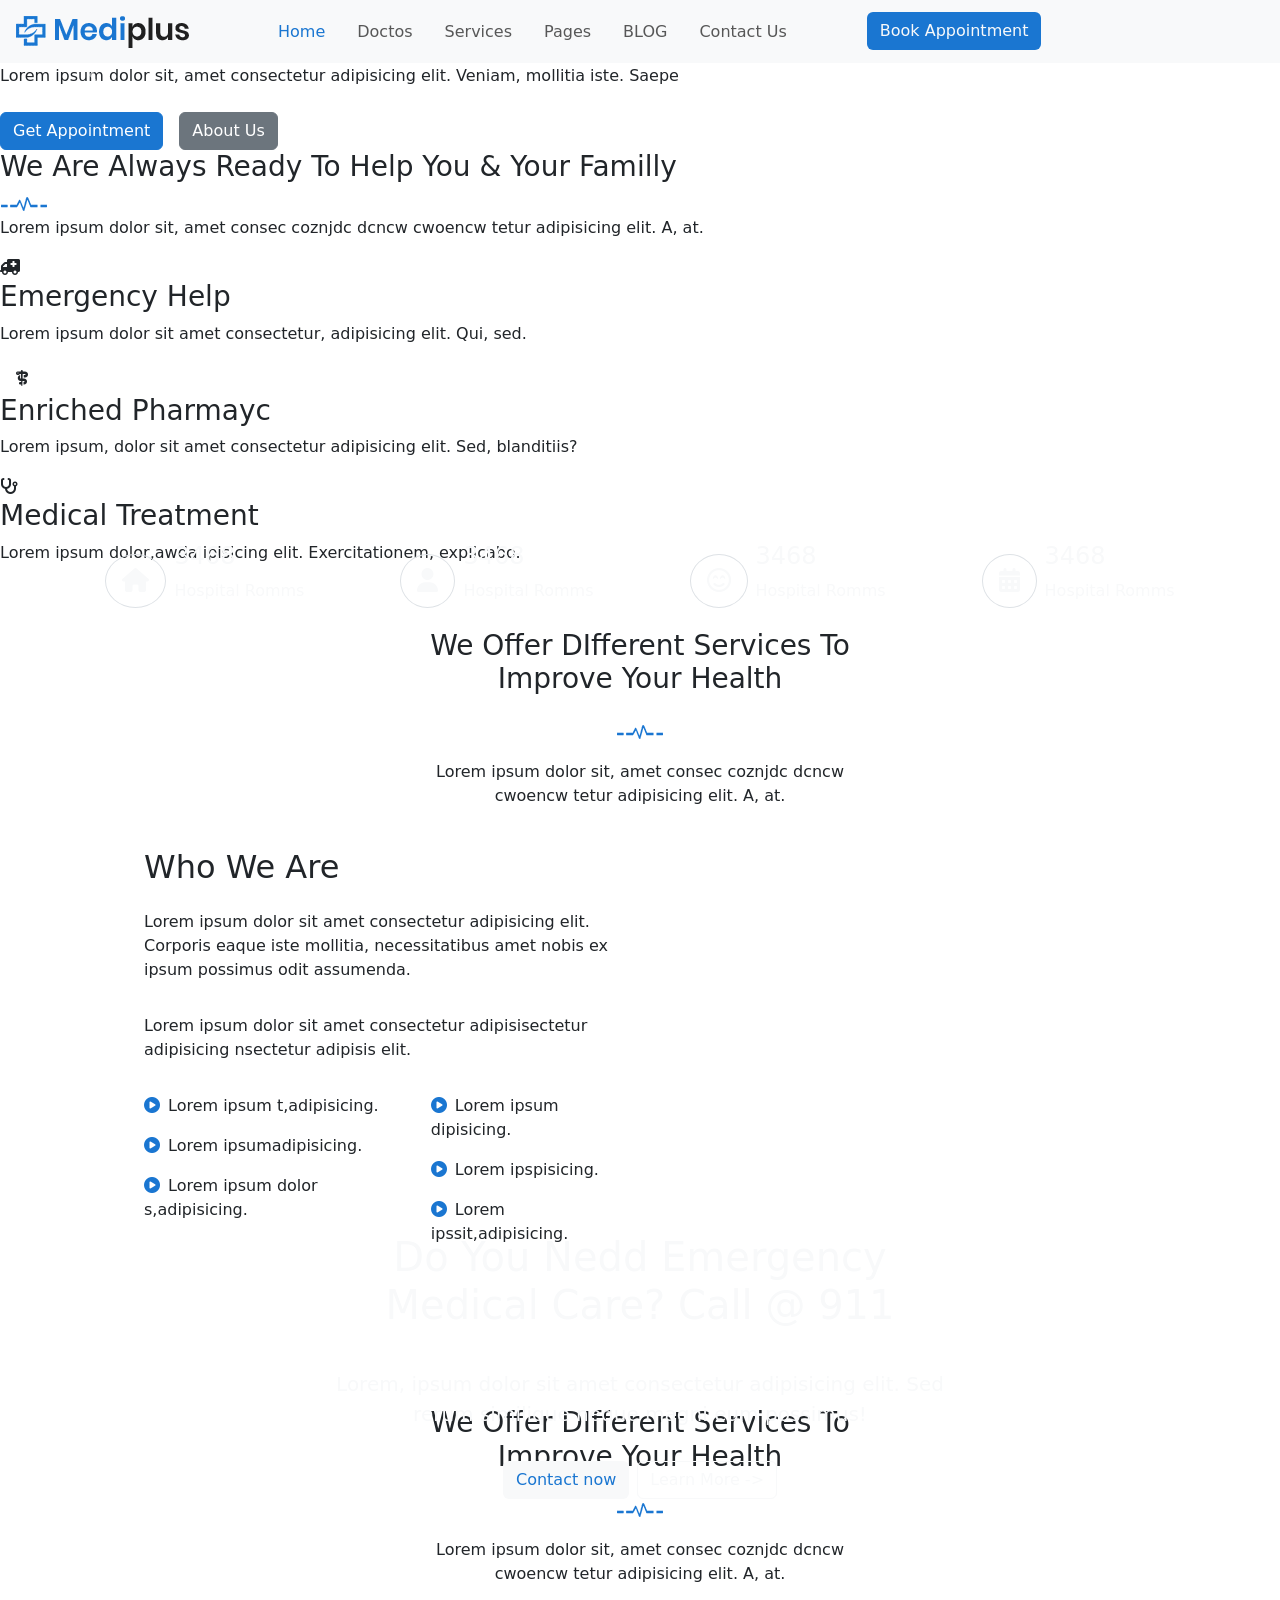
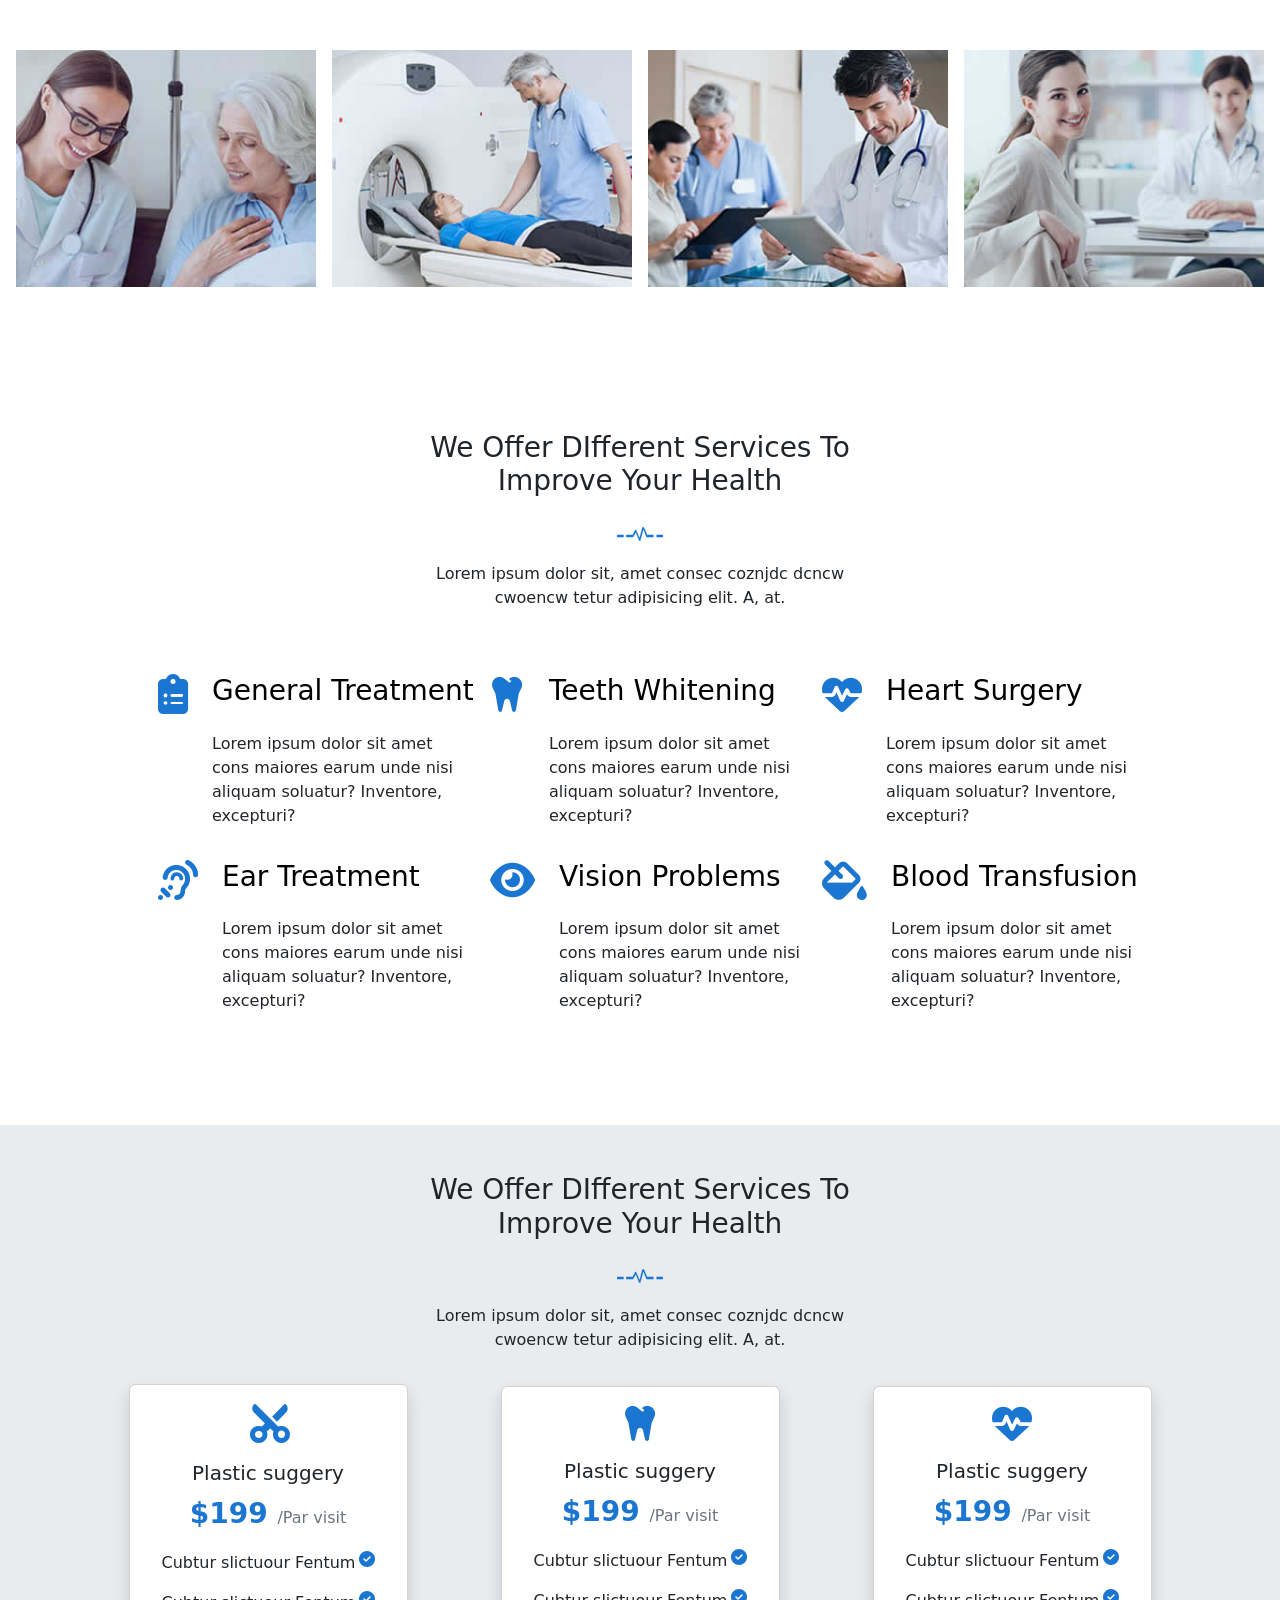
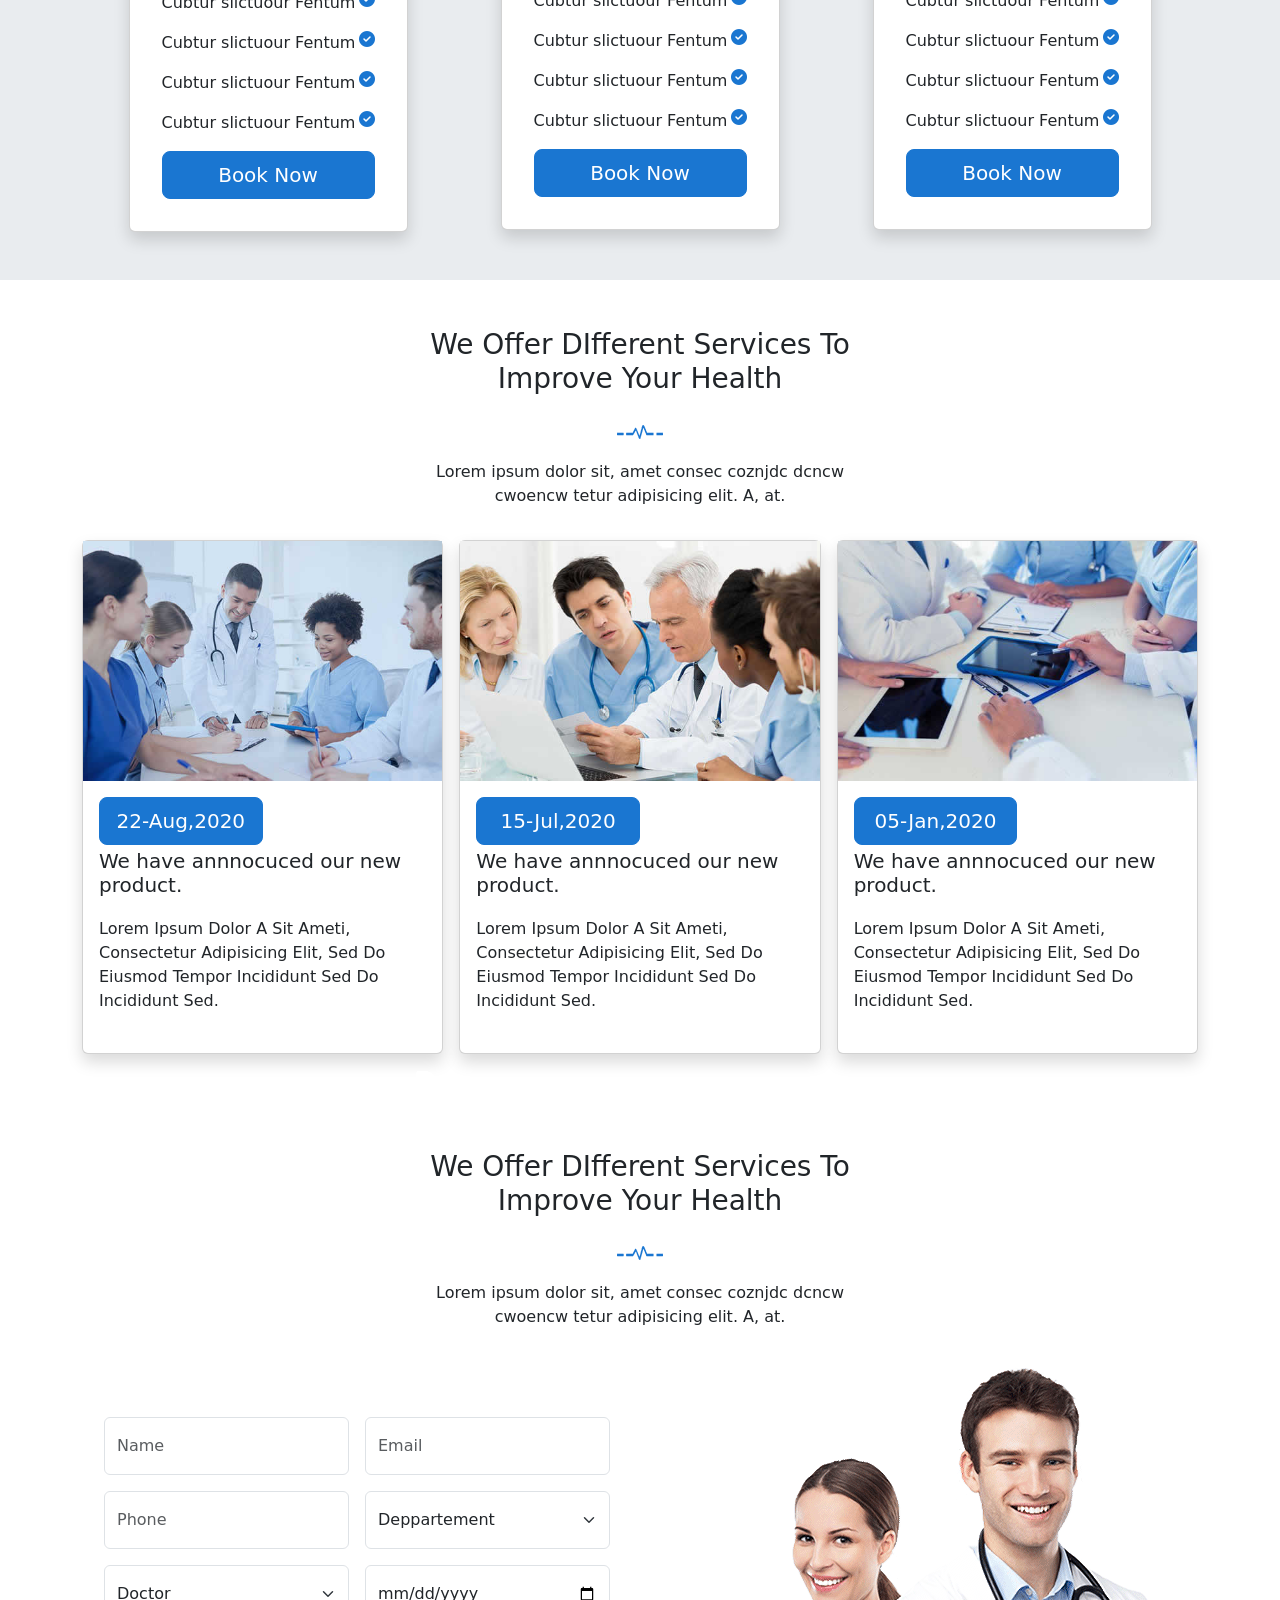
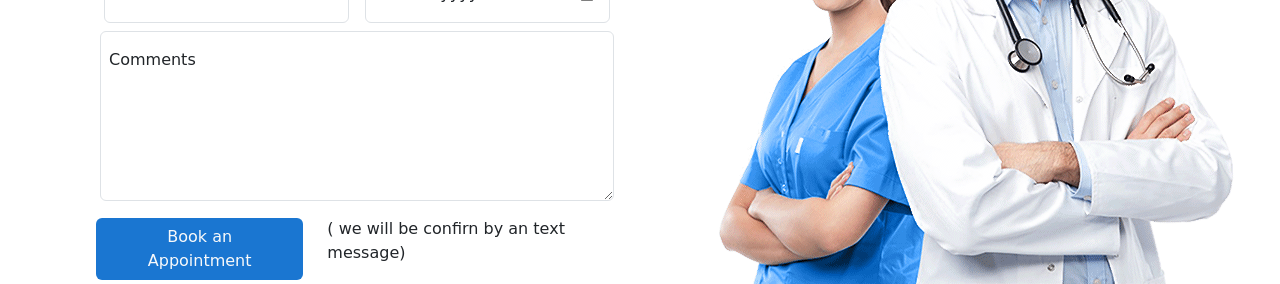
==== commit 603281f9: "twelveth section" ====
--- a/index.html
+++ b/index.html
@@ -519,6 +519,59 @@
                 </div>
             </div>
         </div>
+        <!-- twelve -->
+        <div class=" pt-5 justify-content-lg-around d-flex flex-column align-items-center sec-twelve gap-3">
+            <div class="text-scss w-75 d-flex flex-column align-items-center text-center gap-3">
+                <h3 class="w-50">We Offer DIfferent Services To Improve Your Health</h3>
+                <img src="./public/img/section-img.png" alt="img">
+                <p class="w-50">Lorem ipsum dolor sit, amet consec coznjdc dcncw cwoencw tetur adipisicing elit. A, at.</p>
+            </div>
+            <div class="w-100 d-flex flex-column flex-lg-row log gap-5 gap-lg-0 h-100">
+                <div class="d-flex flex-wrap w-50 px-5 pt-5 ms-lg-5 ms-2 log1 h-50" style="height: 70vh;">
+                    <div class="px-2 w-50 py-2">
+                        <input type="text" class="form-control py-3" id="formGroupExampleInput" placeholder="Name">
+                    </div>
+                    <div class="px-2 w-50 py-2">
+                        <input type="email" class="form-control py-3" id="formGroupExampleInput" placeholder="Email">
+                    </div>
+                    <div class="px-2 w-50 py-2">
+                        <input type="text" class="form-control py-3" id="formGroupExampleInput" placeholder="Phone">
+                    </div>
+                    <div class="px-2 w-50 py-2">
+                        <select class="form-select  py-3" aria-label="Default select example">
+                            <option selected>Deppartement</option>
+                            <option value="1">One</option>
+                            <option value="2">Two</option>
+                            <option value="3">Three</option>
+                        </select>
+                    </div>
+                    <div class="px-2 w-50 py-2">
+                        <select class="form-select  py-3" aria-label="Default select example">
+                            <option selected>Doctor</option>
+                            <option value="1">One</option>
+                            <option value="2">Two</option>
+                            <option value="3">Three</option>
+                        </select>
+                    </div>
+                    <div class="px-2 w-50 py-2">
+                        <input type="date" class="form-control py-3" id="formGroupExampleInput" placeholder="Date">
+                    </div>
+                    <div class="form-floating  w-100  px-1">
+                        <textarea class="form-control" placeholder="Leave a comment here" id="floatingTextarea2" style="height: 170px"></textarea>
+                        <label for="floatingTextarea2" >Comments</label>
+                    </div>
+                    <div class="d-flex flex-column flex-lg-row pb-5 pb-lg-0 gap-4 pt-3 align-items-center boton">
+                        <button type="button" class="btn bg-zra9 text-light px-4 boton-1">Book an Appointment</button>
+                        <p class="">( we will be confirn by an text message)</p>
+                    </div>
+                </div>
+                <div class="w-50 log2  h-50">
+                    <div class=" ">
+                        <img class="ps-5" src="./public/img/contact-img.png" alt="">
+                    </div>
+                </div>
+            </div>
+        </div>
     </main>
 
     <script src="./node_modules/bootstrap/dist/js/bootstrap.bundle.js"></script>
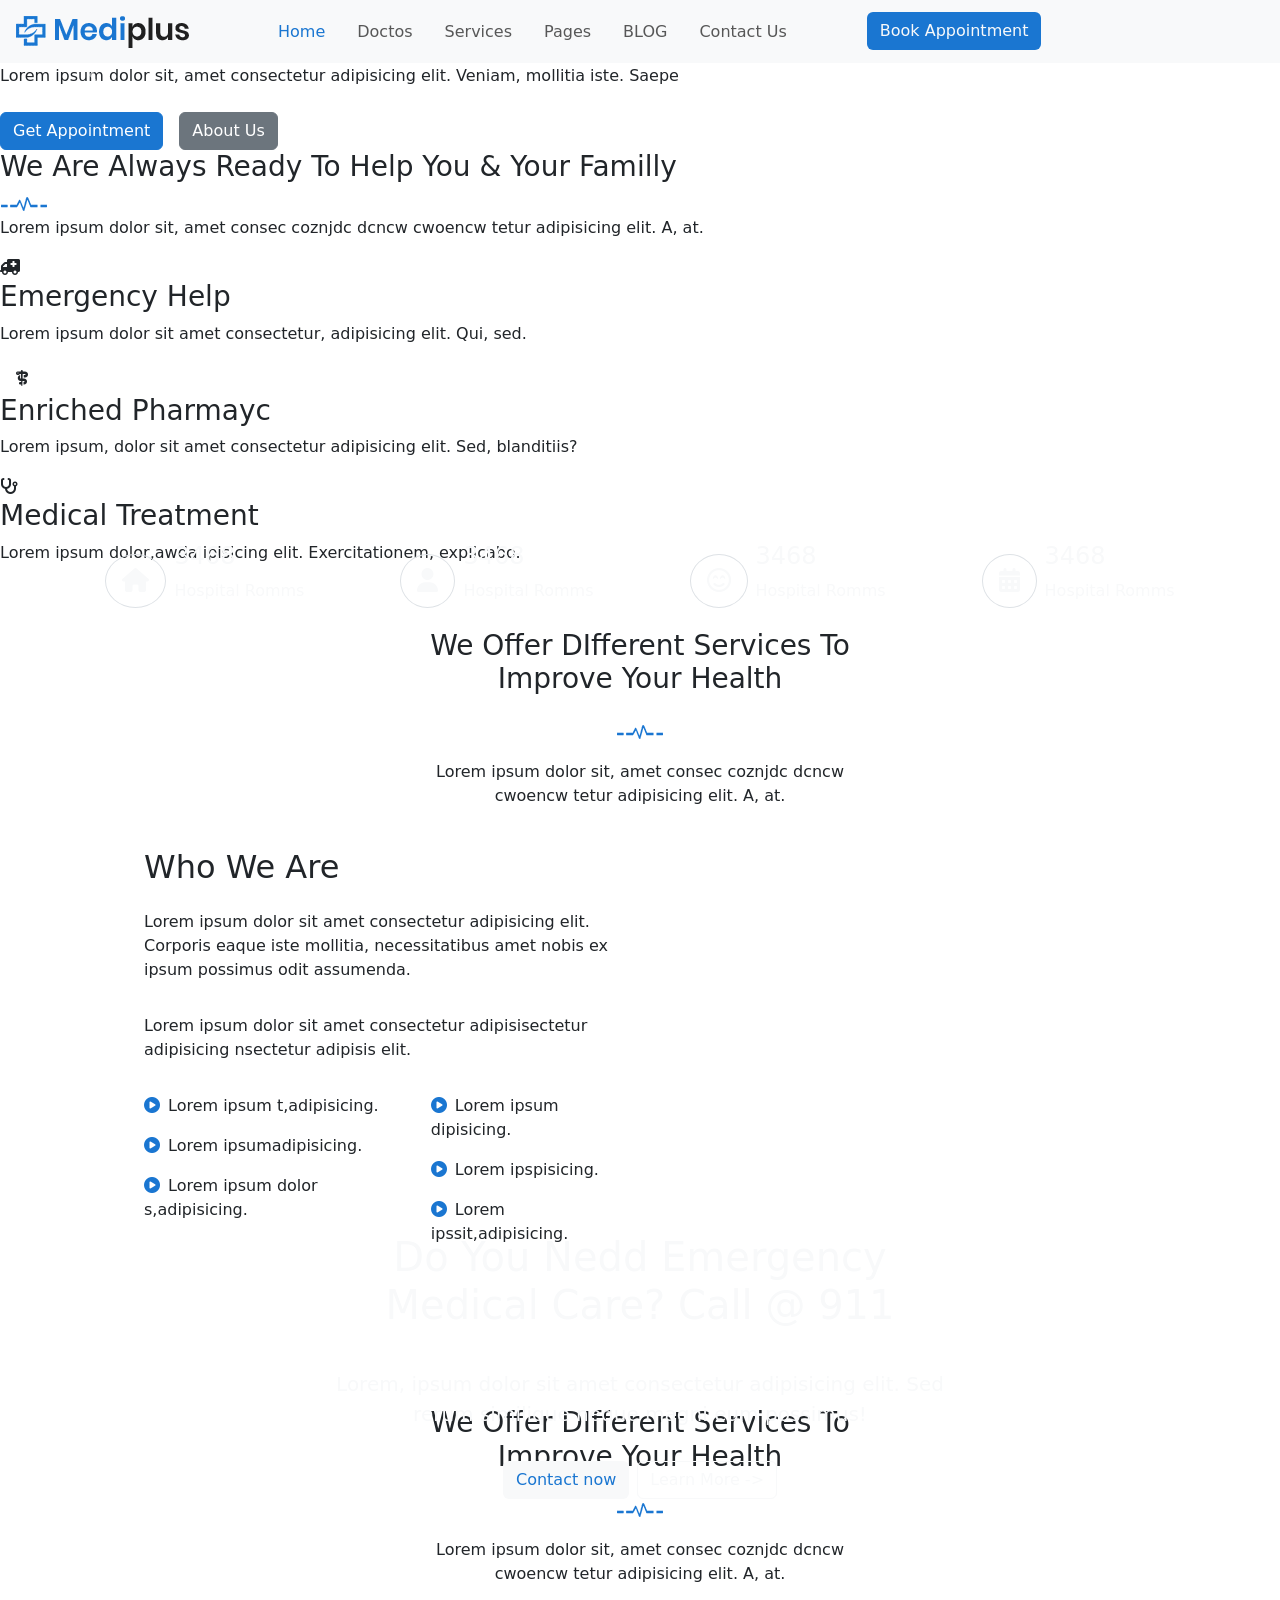
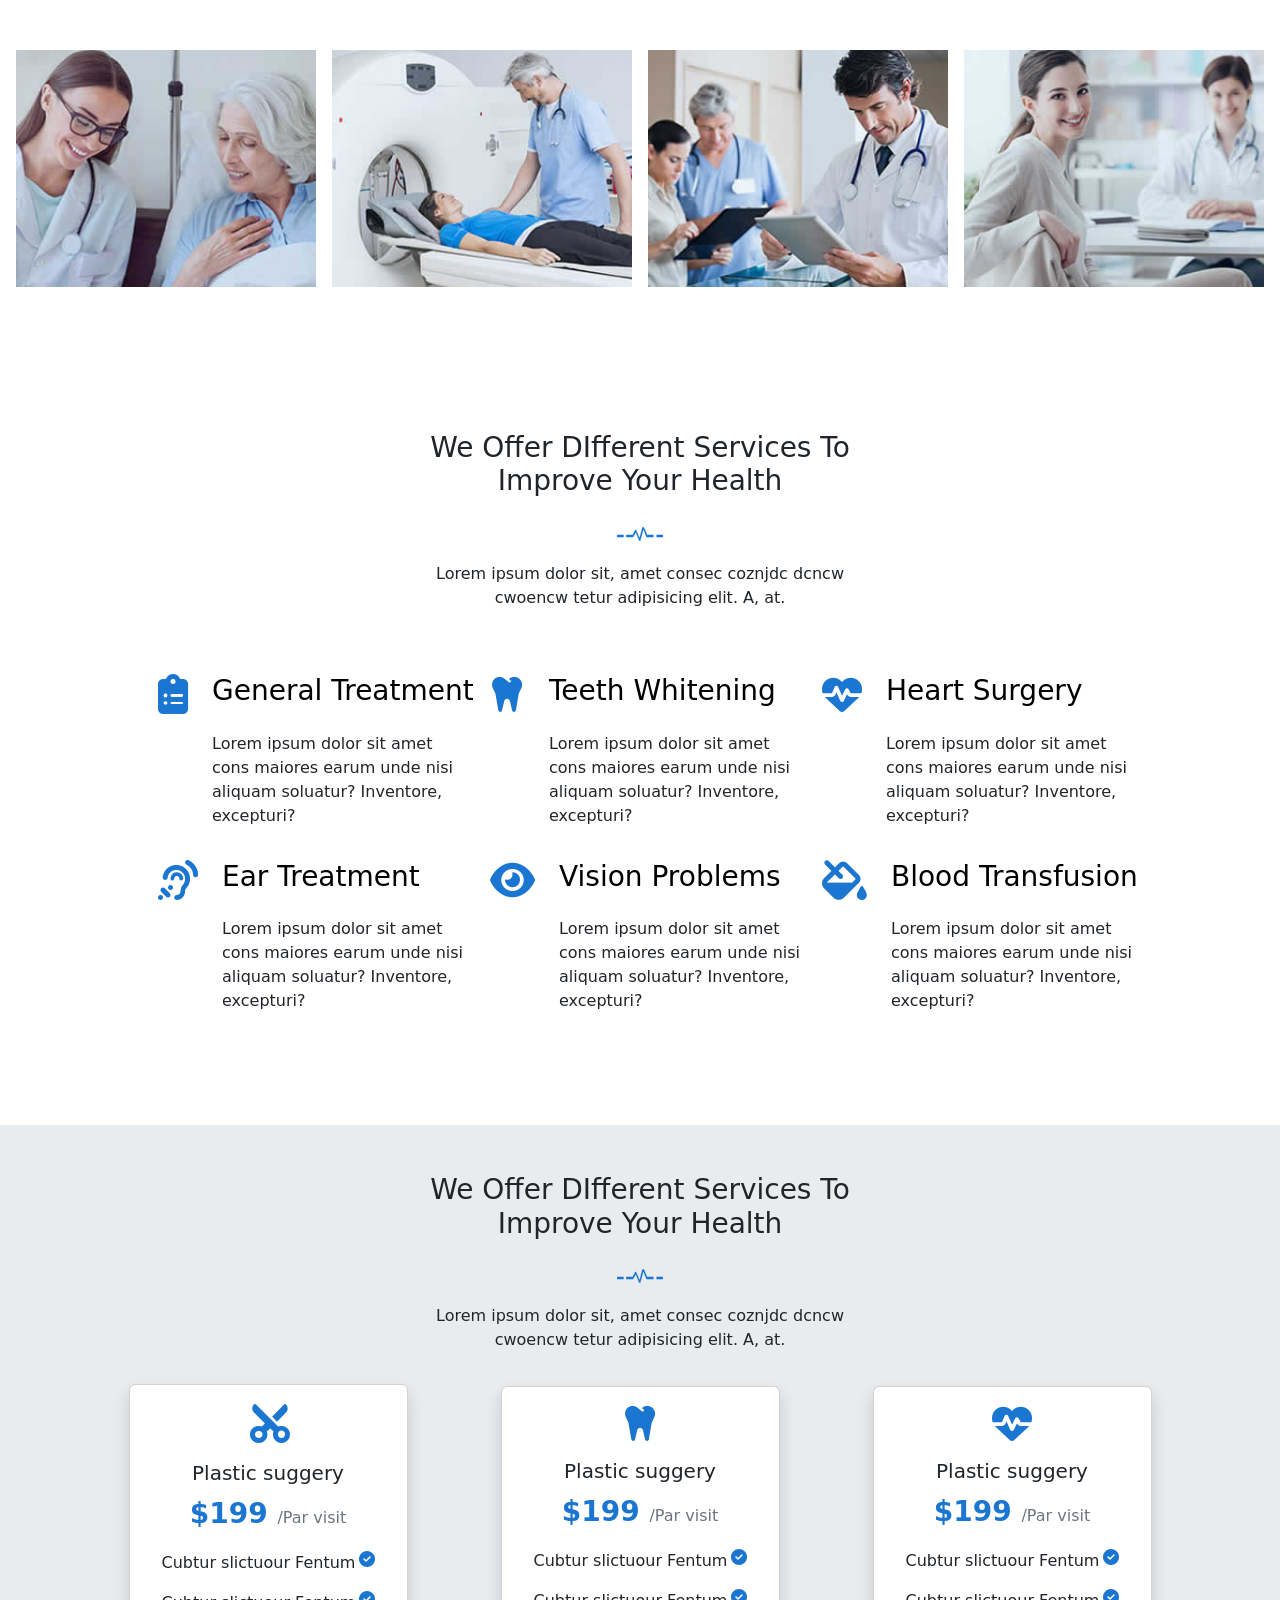
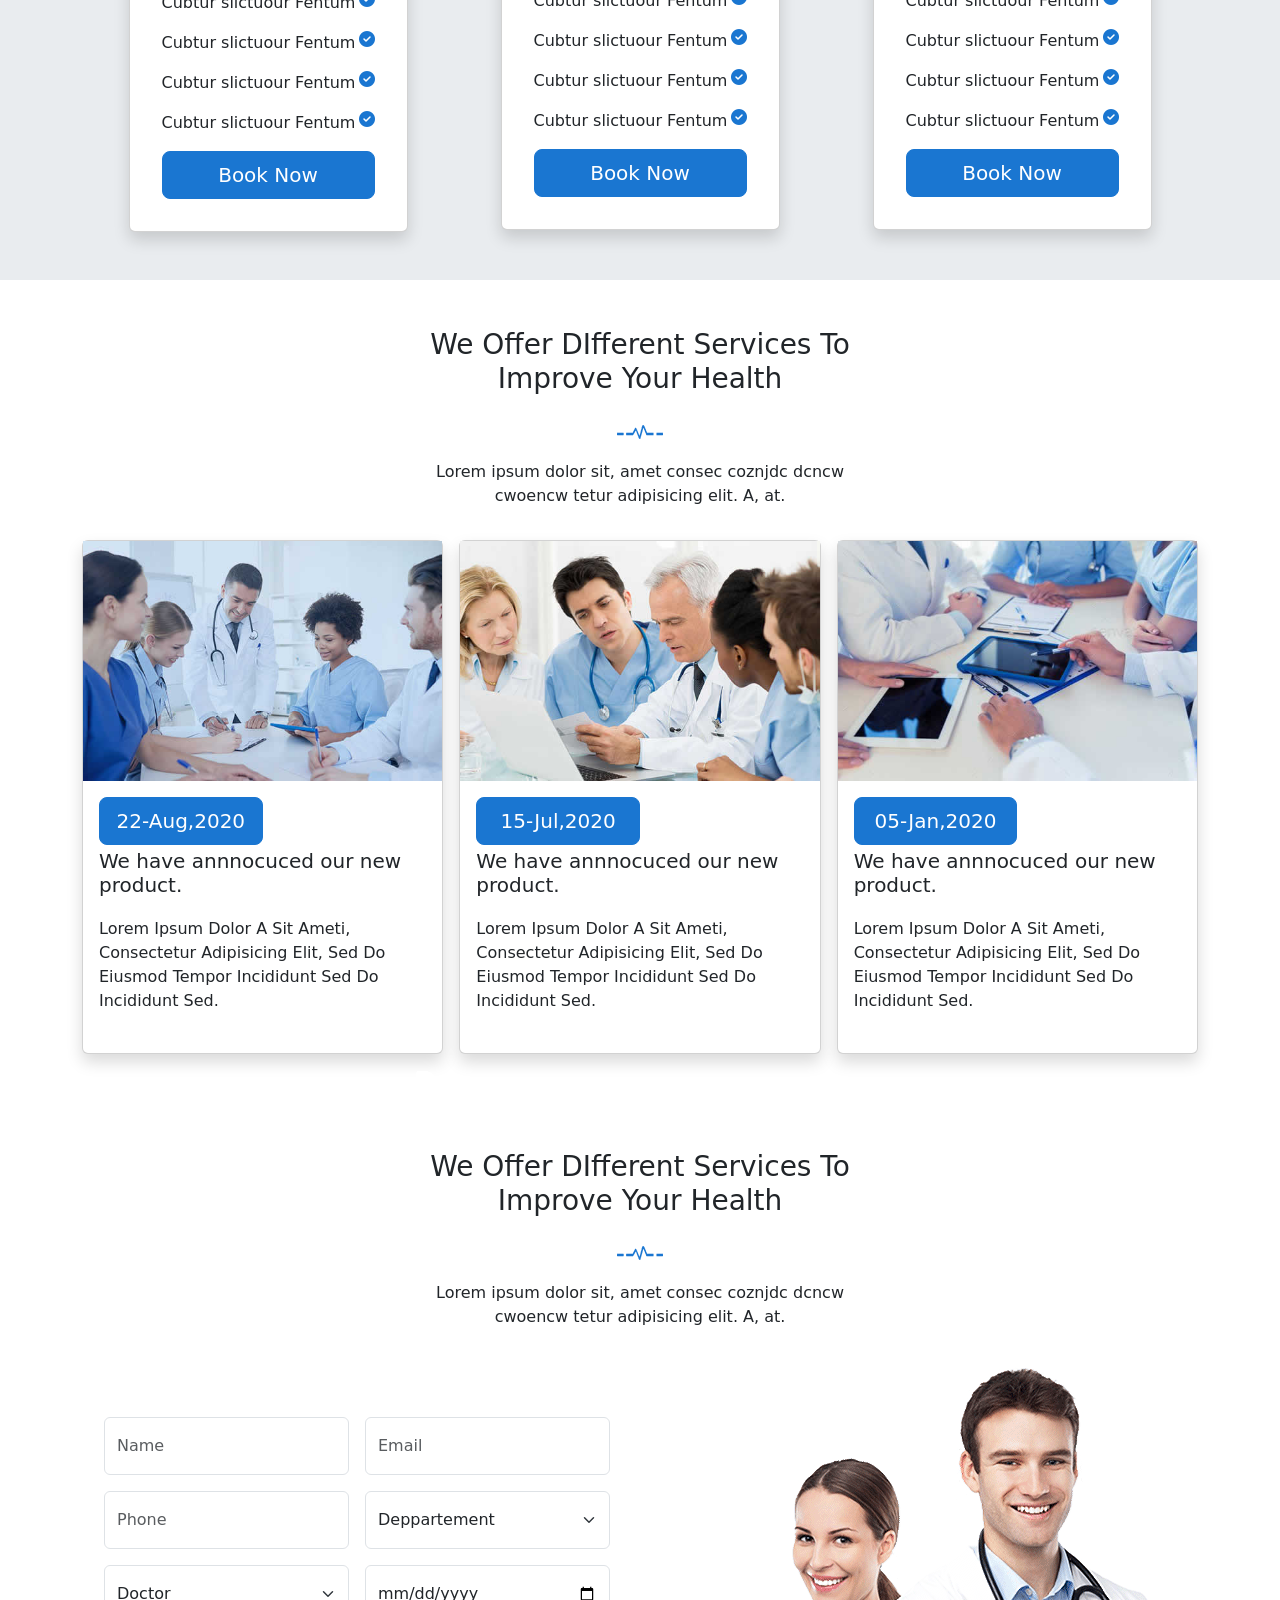
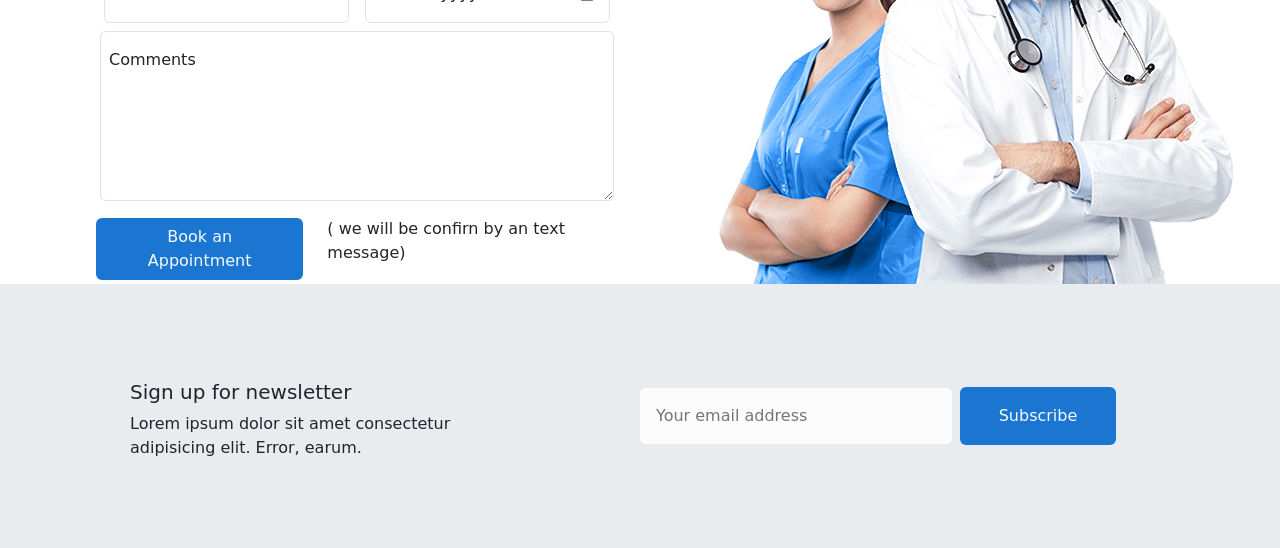
==== commit c73a5562: "footer1" ====
--- a/index.html
+++ b/index.html
@@ -573,7 +573,18 @@
             </div>
         </div>
     </main>
-
+    <footer>
+        <div class="first-footer d-flex bg-body-secondary   flex-column flex-lg-row py-5 px-3 mrg">
+            <div class="w-50 d-flex flex-column mt-4 align-items-center px-5 py-4 ">
+                <h5 class="w-75">Sign up for newsletter</h5>
+                <p class="w-75">Lorem ipsum dolor sit amet consectetur adipisicing elit. Error, earum.</p>
+            </div>
+            <div class="d-flex w-50 gap-2 py-lg-5 align-items-center ps-4 ps-lg-0 flex-column flex-lg-row yf">
+                <input type="email" class="w-50 bg-light-subtle border-0 ps-3 p-3 rounded" placeholder="Your email address">
+                <button class="btn bg-zra9 text-light w-25 p-3 subs" type="button" >Subscribe</button>
+            </div>
+        </div>
+    </footer>
     <script src="./node_modules/bootstrap/dist/js/bootstrap.bundle.js"></script>
 </body>
 
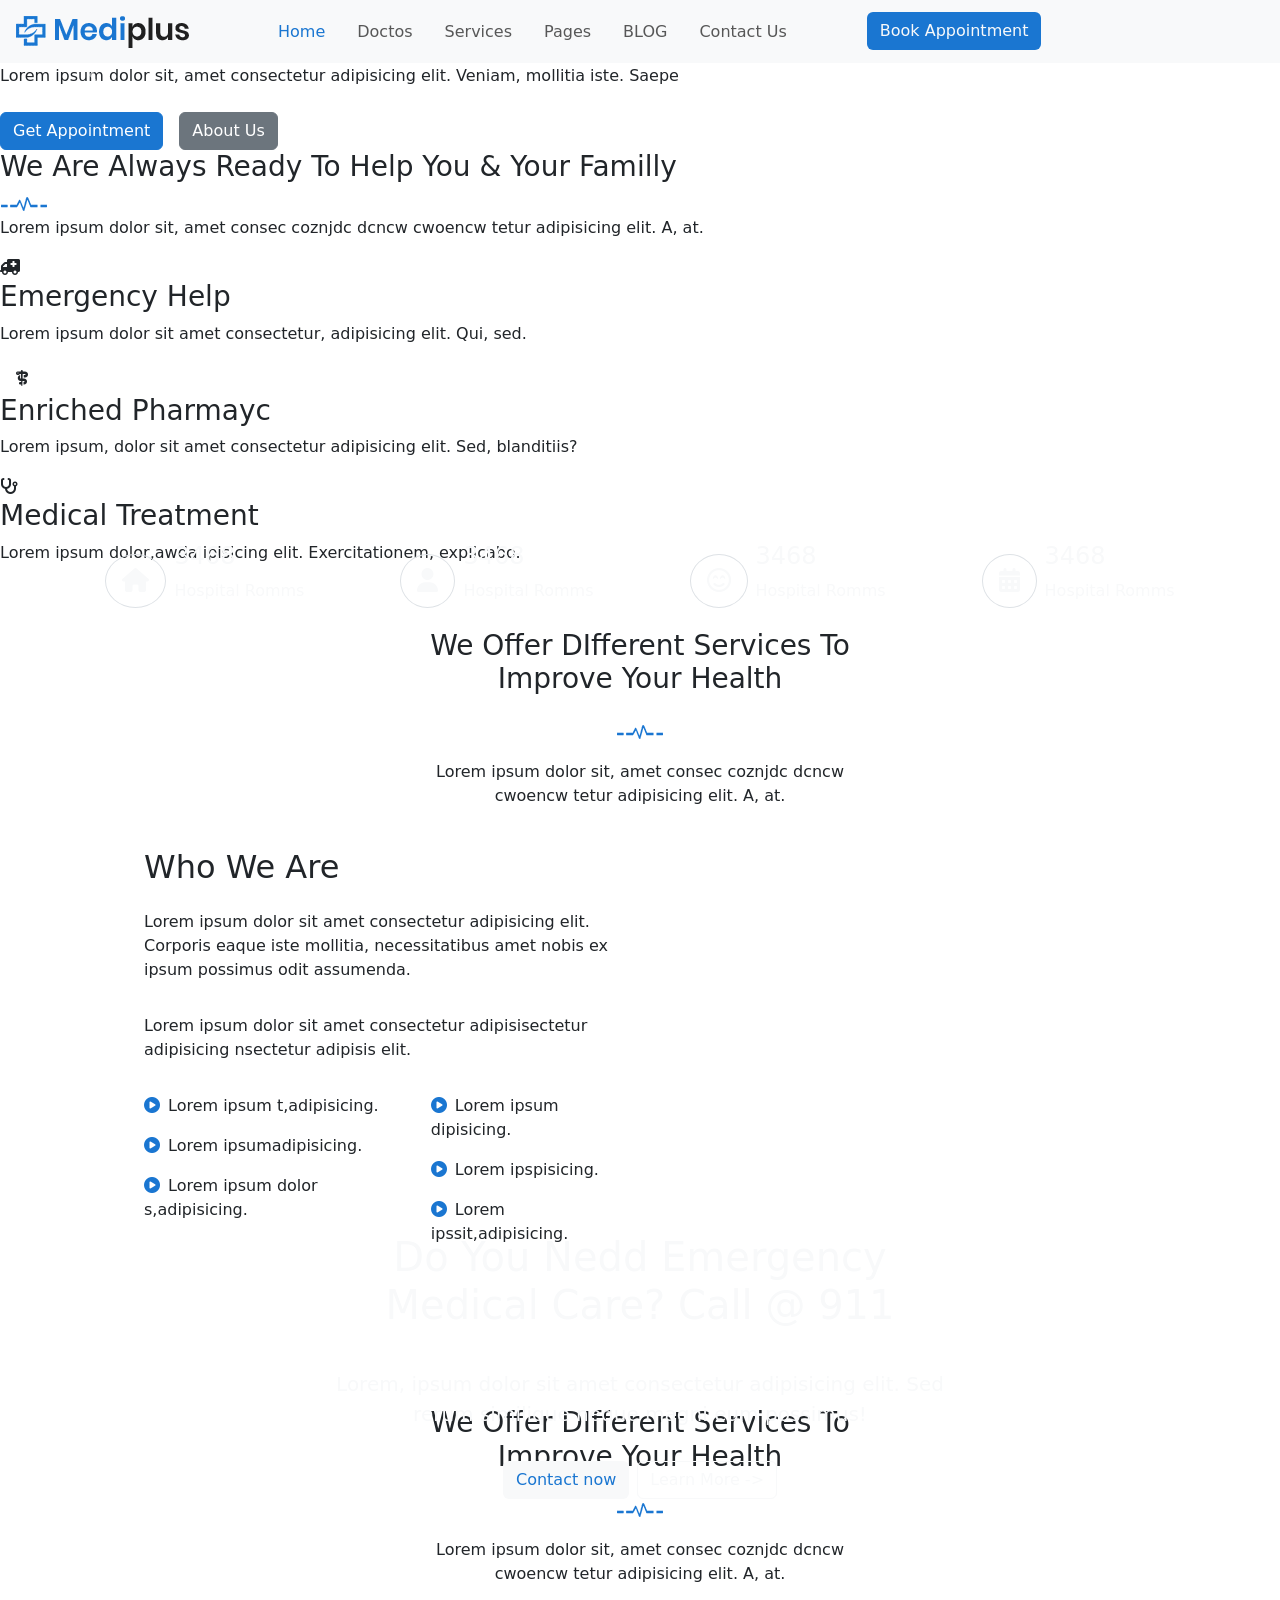
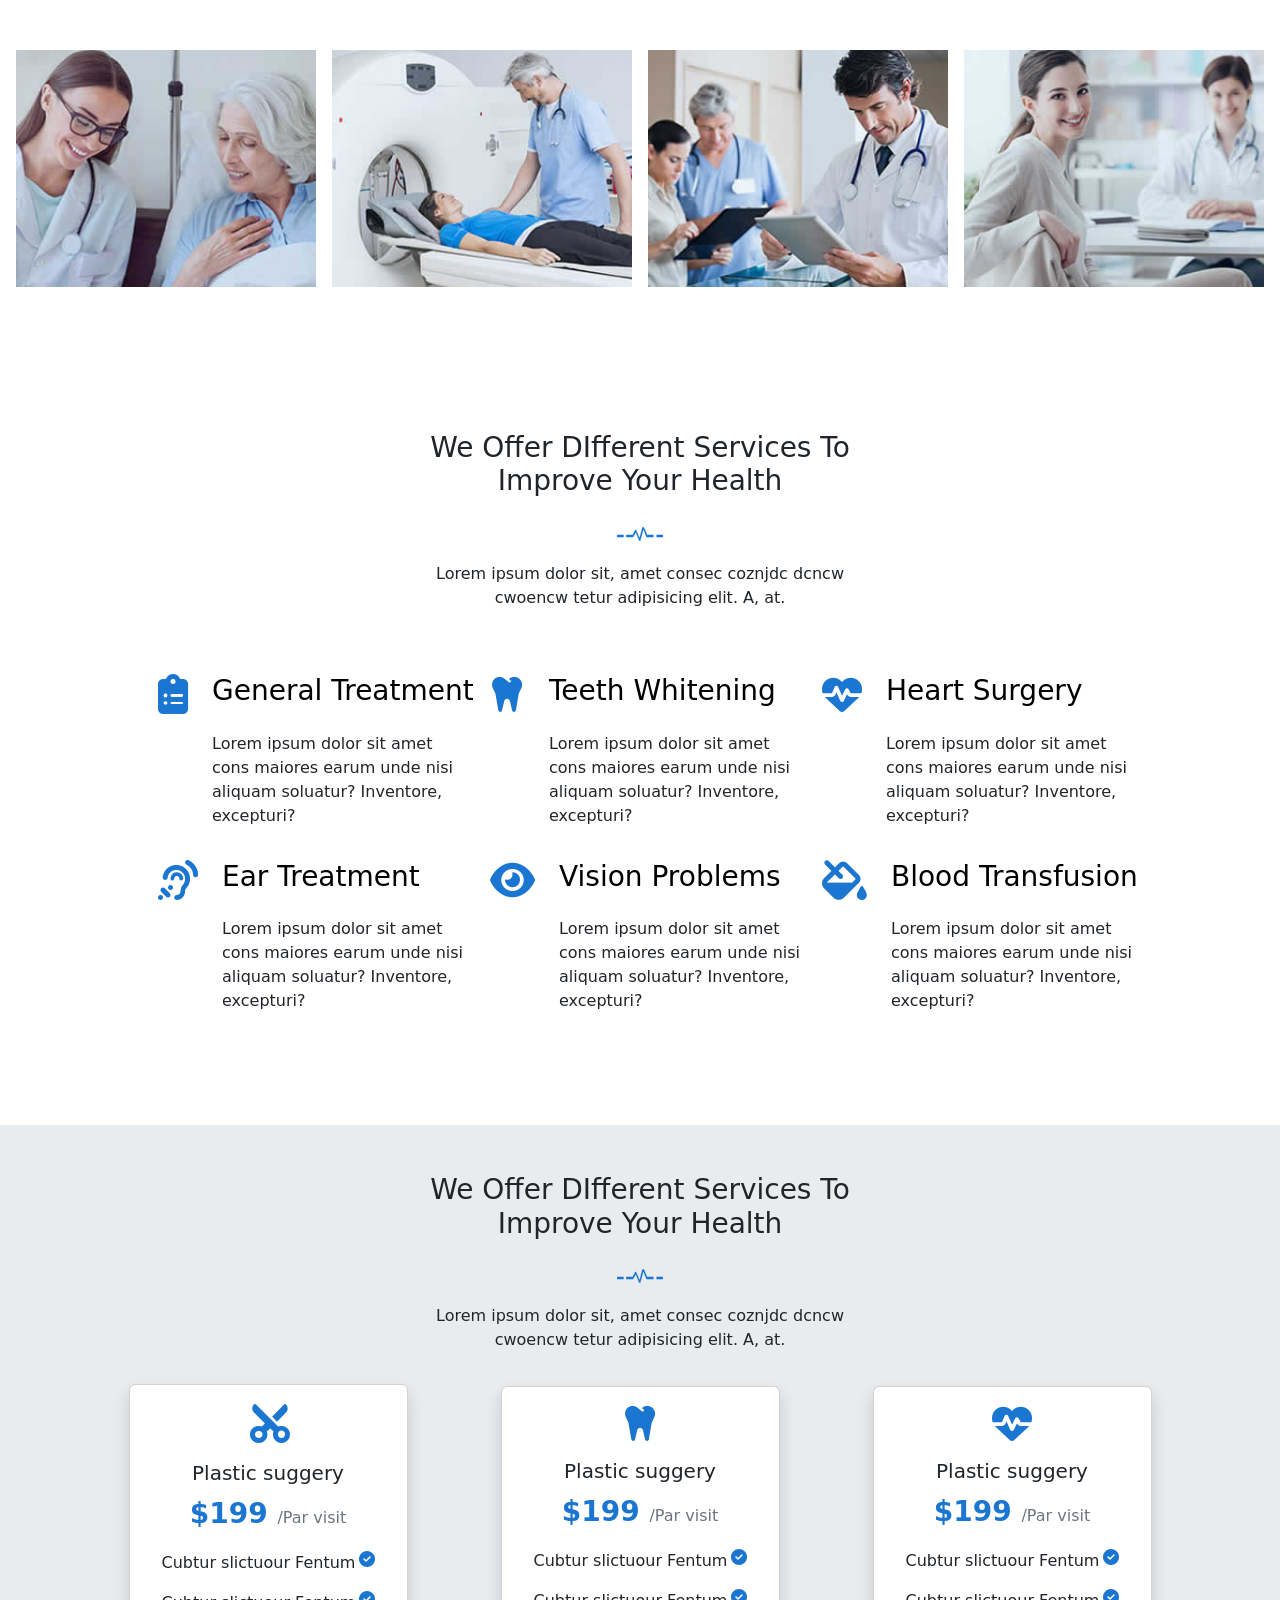
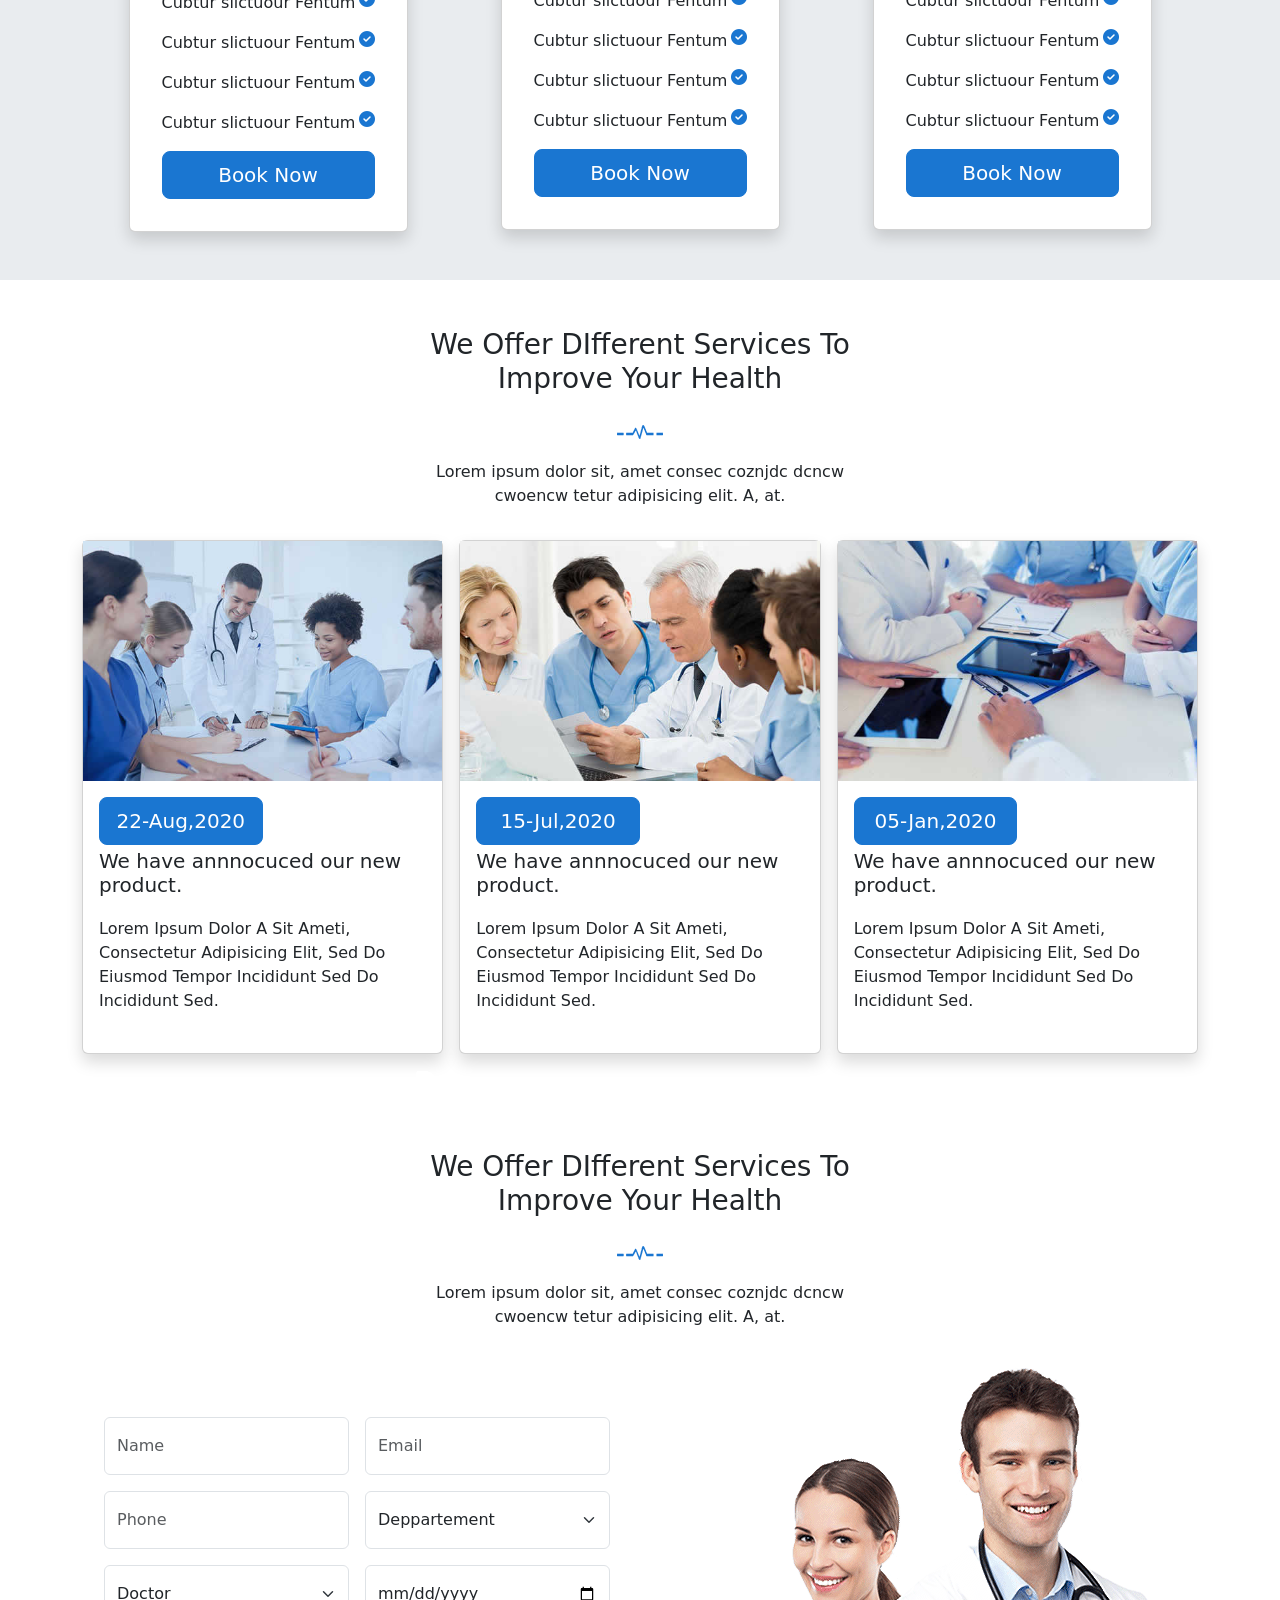
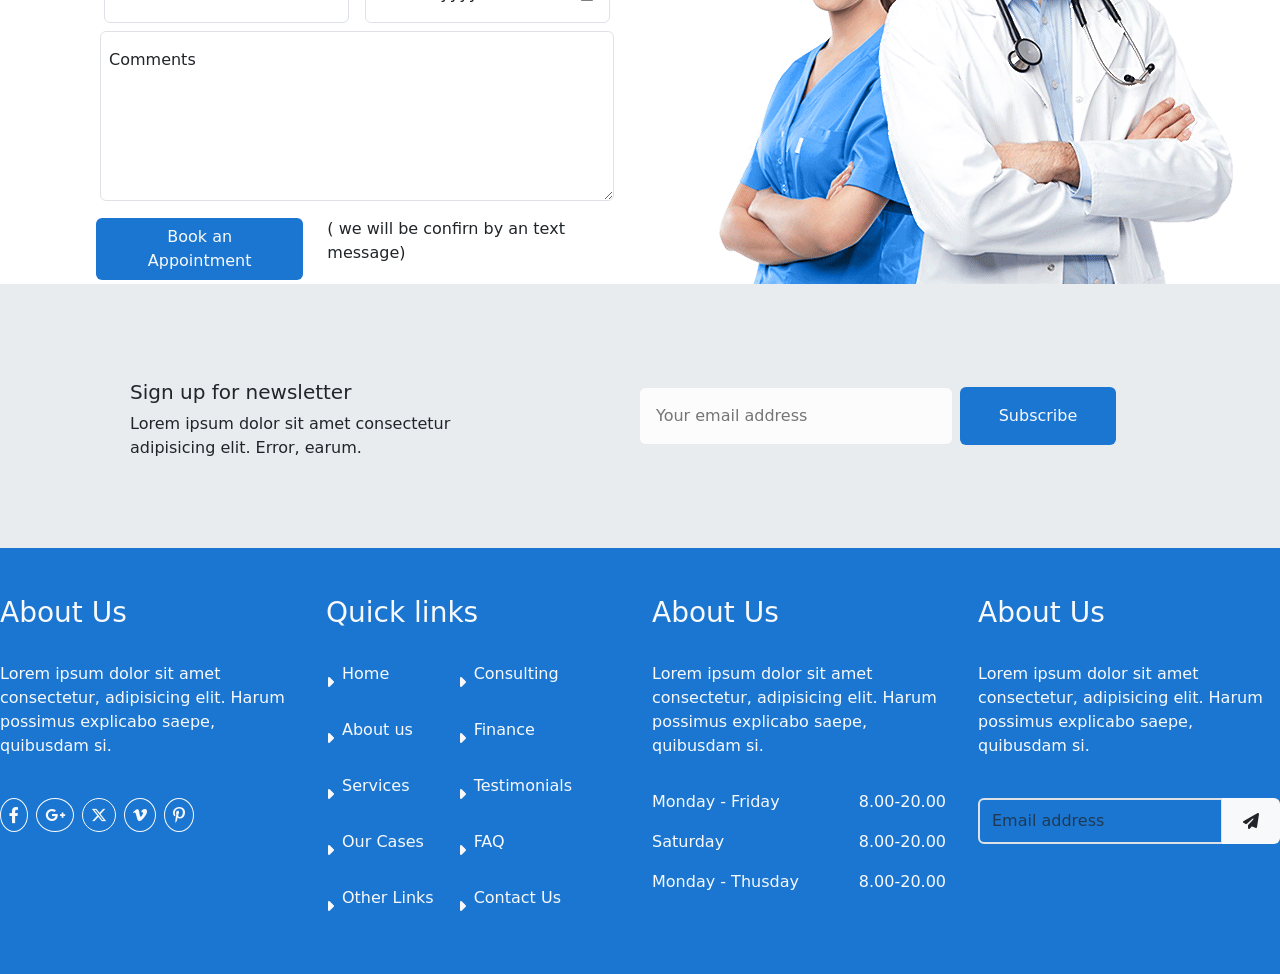
==== commit c1db57fe: "footer2" ====
--- a/index.html
+++ b/index.html
@@ -584,6 +584,108 @@
                 <button class="btn bg-zra9 text-light w-25 p-3 subs" type="button" >Subscribe</button>
             </div>
         </div>
+        <div class=" sec-footer d-flex justify-content-center bg-zra9">
+            <div class="foot d-flex py-5 ps-3 ps-lg-0 ">
+                <div class="d-flex flex-column flex-lg-row gap-4 mrg">
+                    <div class="w-25 d-flex flex-column gap-4 text-light ">
+                        <h3>About Us</h3>
+                        <p>Lorem ipsum dolor sit amet consectetur, adipisicing elit. Harum possimus explicabo saepe,
+                            quibusdam si.
+                        </p>
+                        <div class="d-flex w-75 gap-2 foot-hov">
+                            <div class="bg-zra9 "><i class="fa-brands fb  border rounded-circle border-light px-2 py-2 fa-facebook-f"></i></div>
+                            <div class="bg-zra9 "><i class="fa-brands border rounded-circle border-light px-2 py-2 fa-google-plus-g"></i>
+                            </div>
+                            <div class="bg-zra9 "><i class="fa-brands border rounded-circle border-light px-2 py-2 fa-x-twitter"></i></div>
+                            <div class="bg-zra9 "><i class="fa-brands border rounded-circle border-light px-2 py-2 fa-vimeo-v"></i></div>
+                            <div class="bg-zra9 "><i class="fa-brands pt border rounded-circle border-light px-2 py-2 fa-pinterest-p"></i></div>
+                        </div>
+                    </div>
+                    <div class="w-25 d-flex flex-column gap-4 text-light">
+                        <h3>Quick links</h3>
+                        <div class="d-flex flex-column flex-lg-row gap-4">
+                            <div class="d-flex flex-column gap-3 mrg">
+                                <div class="align-items-center d-flex gap-2  ">
+                                    <i class="fa-solid fa-caret-right"></i>
+                                    <p>Home</p>
+                                </div>
+                                <div class="align-items-center d-flex gap-2">
+                                    <i class="fa-solid fa-caret-right"></i>
+                                    <p>About us</p>
+                                </div>
+                                <div class="align-items-center d-flex gap-2">
+                                    <i class="fa-solid fa-caret-right"></i>
+                                    <p>Services</p>
+                                </div>
+                                <div class="align-items-center d-flex gap-2">
+                                    <i class="fa-solid fa-caret-right"></i>
+                                    <p>Our Cases</p>
+                                </div>
+                                <div class="align-items-center d-flex gap-2">
+                                    <i class="fa-solid fa-caret-right"></i>
+                                    <p>Other Links</p>
+                                </div>
+                            </div>
+                            <div class="d-flex flex-column gap-3 mrg">
+                                <div class="align-items-center d-flex gap-2">
+                                    <i class="fa-solid fa-caret-right"></i>
+                                    <p>Consulting</p>
+                                </div>
+                                <div class="align-items-center d-flex gap-2">
+                                    <i class="fa-solid fa-caret-right"></i>
+                                    <p>Finance</p>
+                                </div>
+                                <div class="align-items-center d-flex gap-2">
+                                    <i class="fa-solid fa-caret-right"></i>
+                                    <p>Testimonials</p>
+                                </div>
+                                <div class="align-items-center d-flex gap-2">
+                                    <i class="fa-solid fa-caret-right"></i>
+                                    <p>FAQ</p>
+                                </div>
+                                <div class="align-items-center d-flex gap-2">
+                                    <i class="fa-solid fa-caret-right"></i>
+                                    <p>Contact Us</p>
+                                </div>
+                            </div>
+                        </div>
+                    </div>
+                    <div class="w-25 d-flex flex-column gap-4 text-light mrg">
+                        <h3>About Us</h3>
+                        <div class="d-flex flex-column gap-3">
+                            <p>Lorem ipsum dolor sit amet consectetur, adipisicing elit. Harum possimus explicabo saepe,
+                                quibusdam si.</p>
+                            <div class="mrg">
+                                <div class="d-flex justify-content-between pe-2">
+                                    <p>Monday - Friday</p>
+                                    <p>8.00-20.00</p>
+                                </div>
+                                <div class="d-flex justify-content-between pe-2">
+                                    <p>Saturday</p>
+                                    <p>8.00-20.00</p>
+                                </div>
+                                <div class="d-flex justify-content-between pe-2">
+                                    <p>Monday - Thusday</p>
+                                    <p>8.00-20.00</p>
+                                </div>
+                            </div>
+                        </div>
+                    </div>
+                    <div class="w-25 d-flex flex-column gap-4 text-light">
+                        <h3>About Us</h3>
+                        <p>Lorem ipsum dolor sit amet consectetur, adipisicing elit. Harum possimus explicabo saepe,
+                            quibusdam si.</p>
+                        <div class="input-group">
+                            <input type="text" class="form-control bg-zra9 text-light border-2 " placeholder="Email address"
+                                aria-label="Recipient's username" aria-describedby="button-addon2">
+                            <button class="btn bg-light " type="button" >
+                                <i class="fa-solid fa-paper-plane text-primbg-zra9 p-2"></i>
+                            </button>
+                        </div>
+                    </div>
+                </div>
+            </div>
+        </div>
     </footer>
     <script src="./node_modules/bootstrap/dist/js/bootstrap.bundle.js"></script>
 </body>
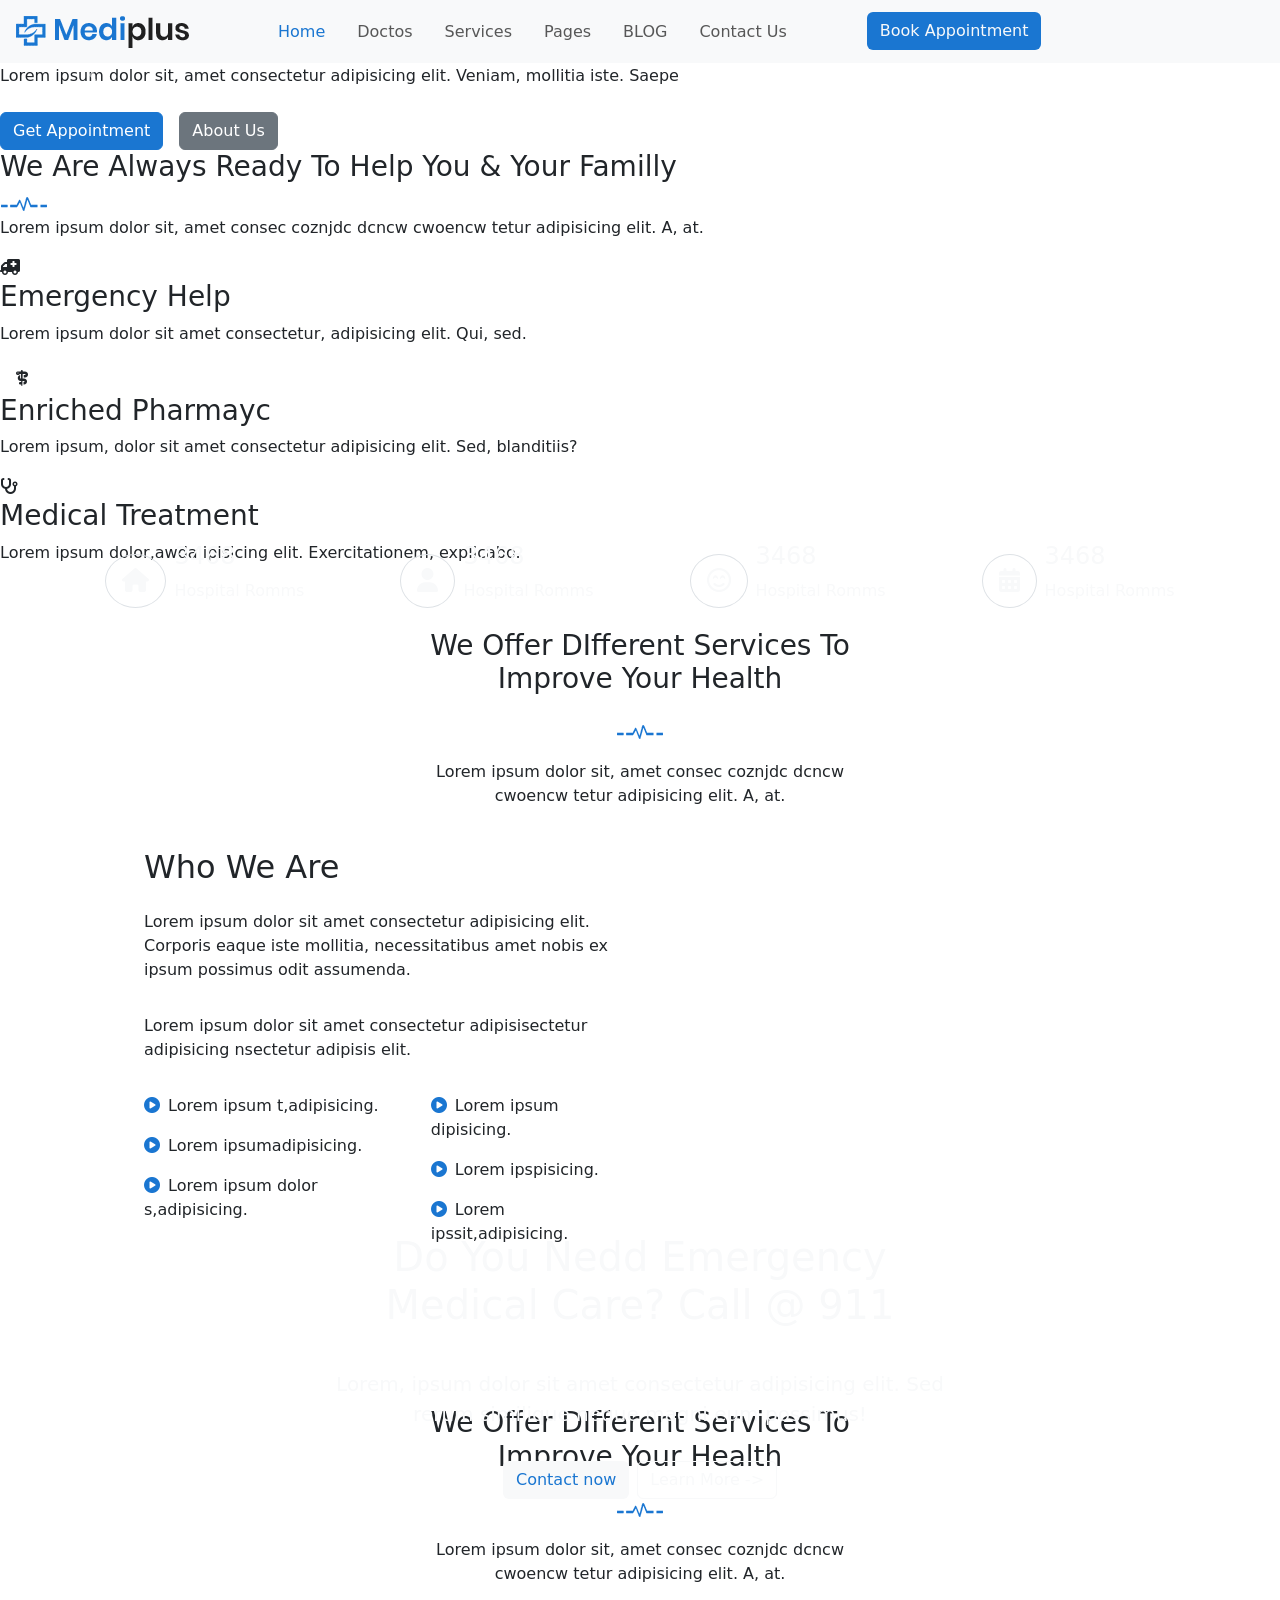
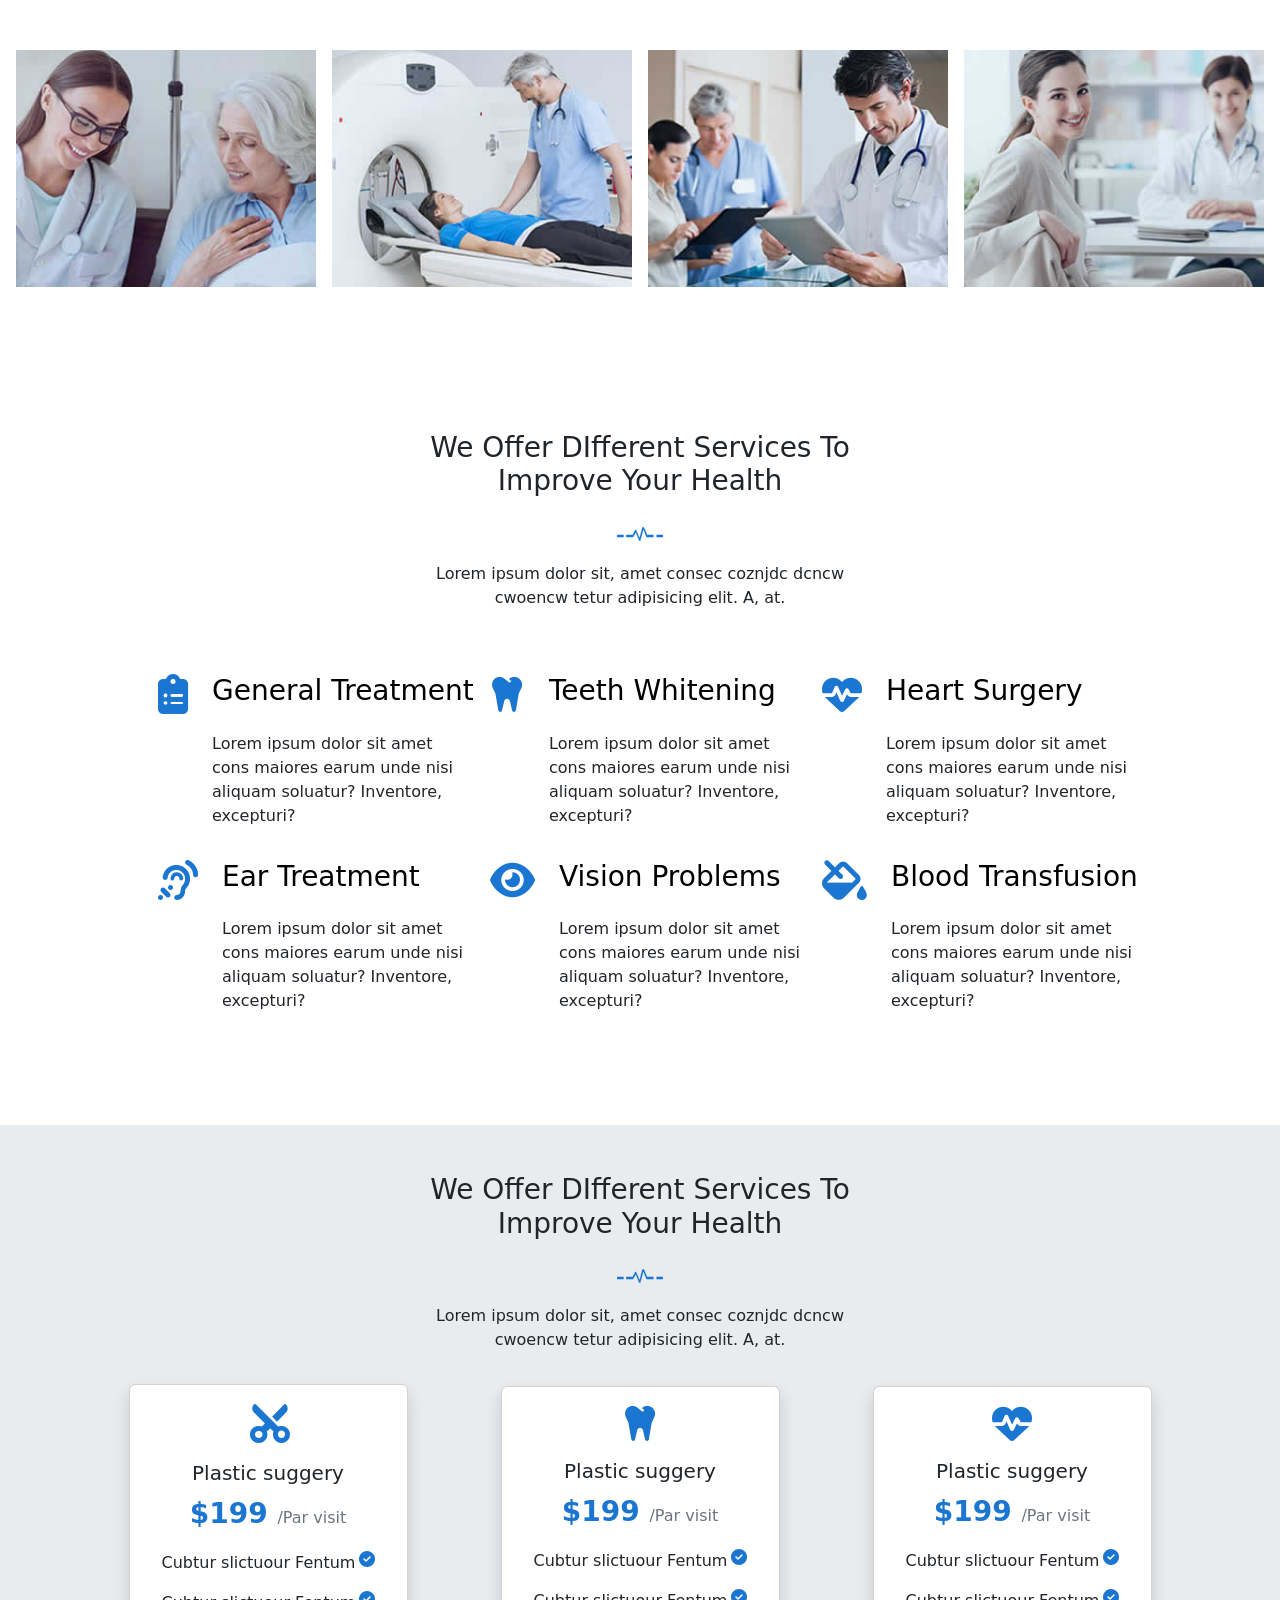
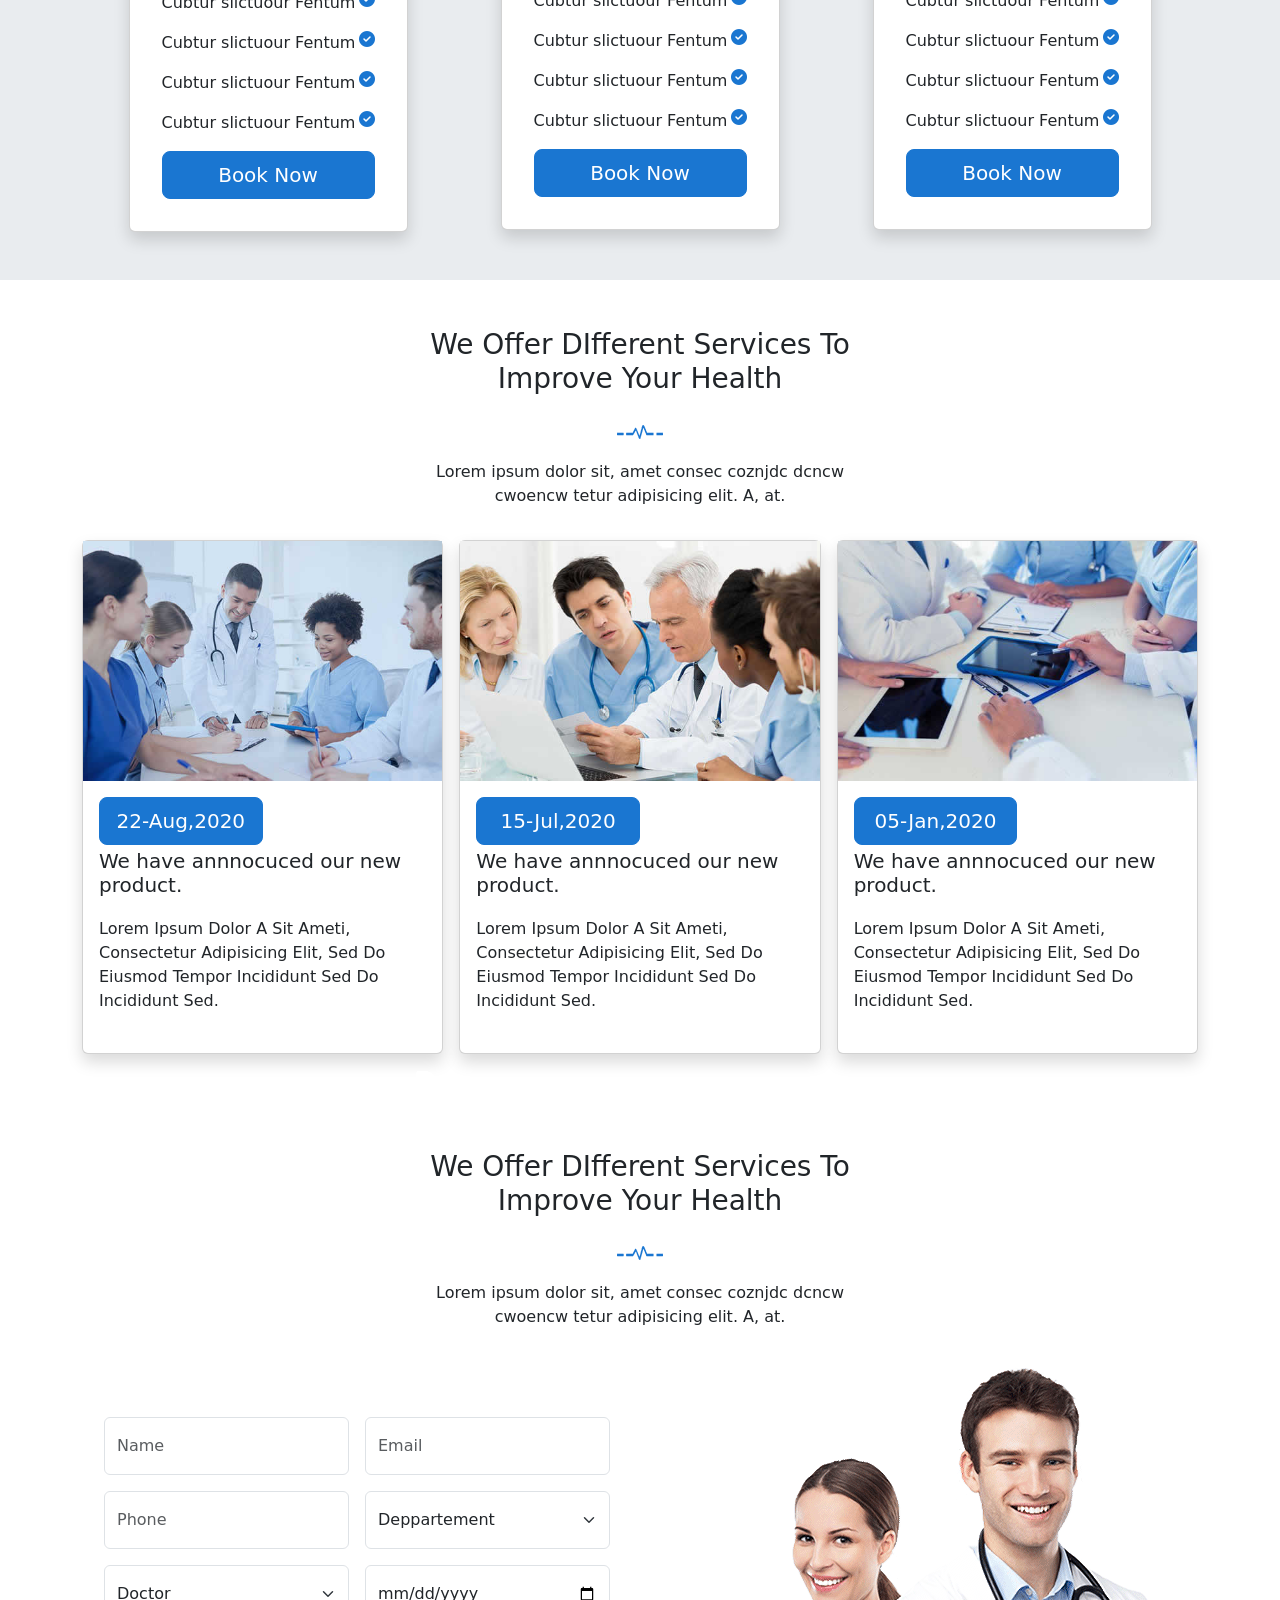
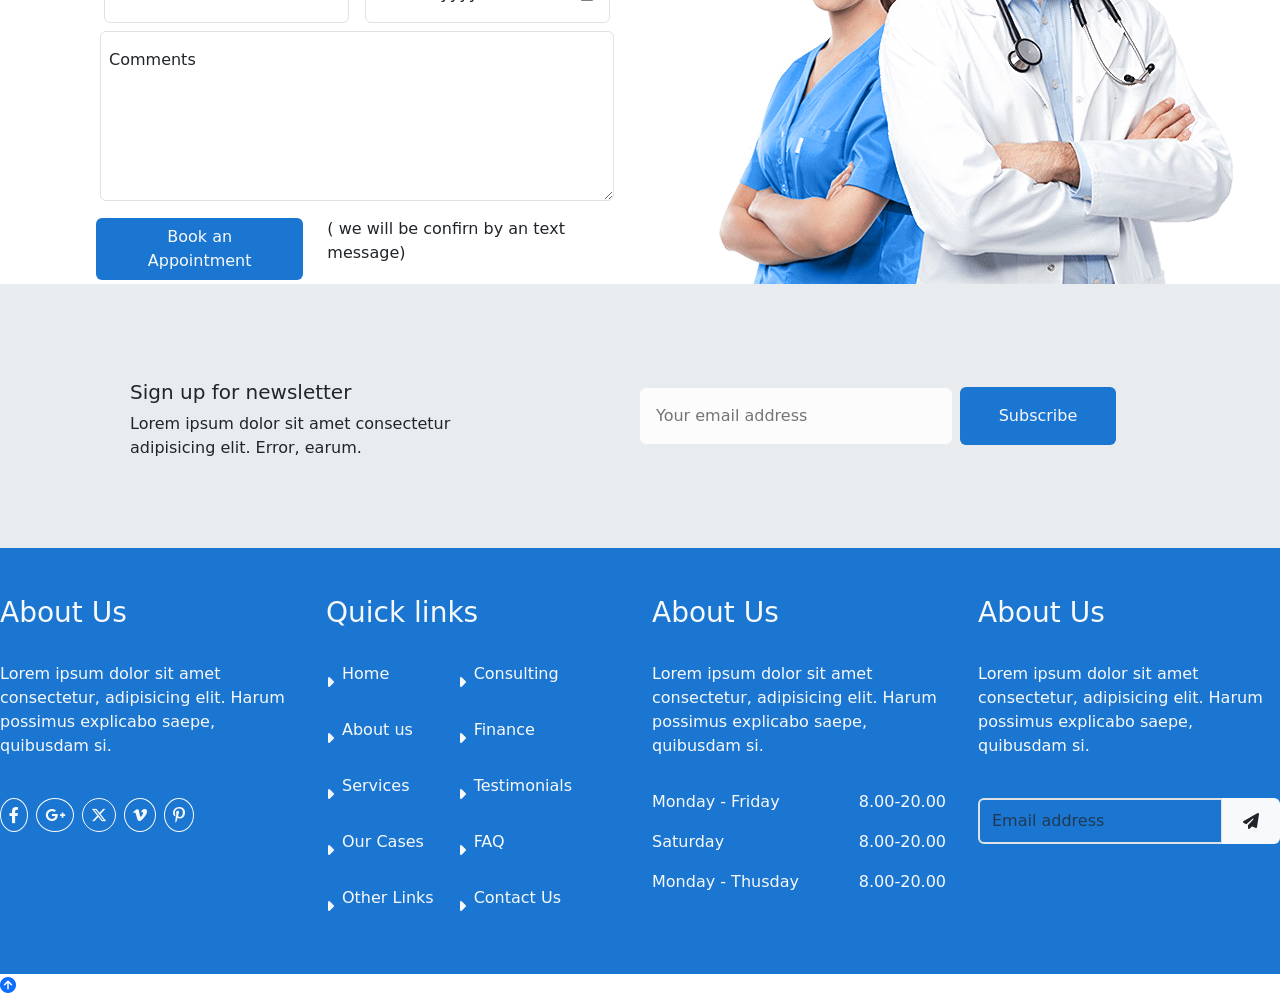
==== commit 5e508692: "popup" ====
--- a/index.html
+++ b/index.html
@@ -687,6 +687,11 @@
             </div>
         </div>
     </footer>
+    <div class="popup">
+        <a href="#" ><i class="scroll fa-solid fa-circle-arrow-up"></i></a>
+    </div>
+
+    
     <script src="./node_modules/bootstrap/dist/js/bootstrap.bundle.js"></script>
 </body>
 
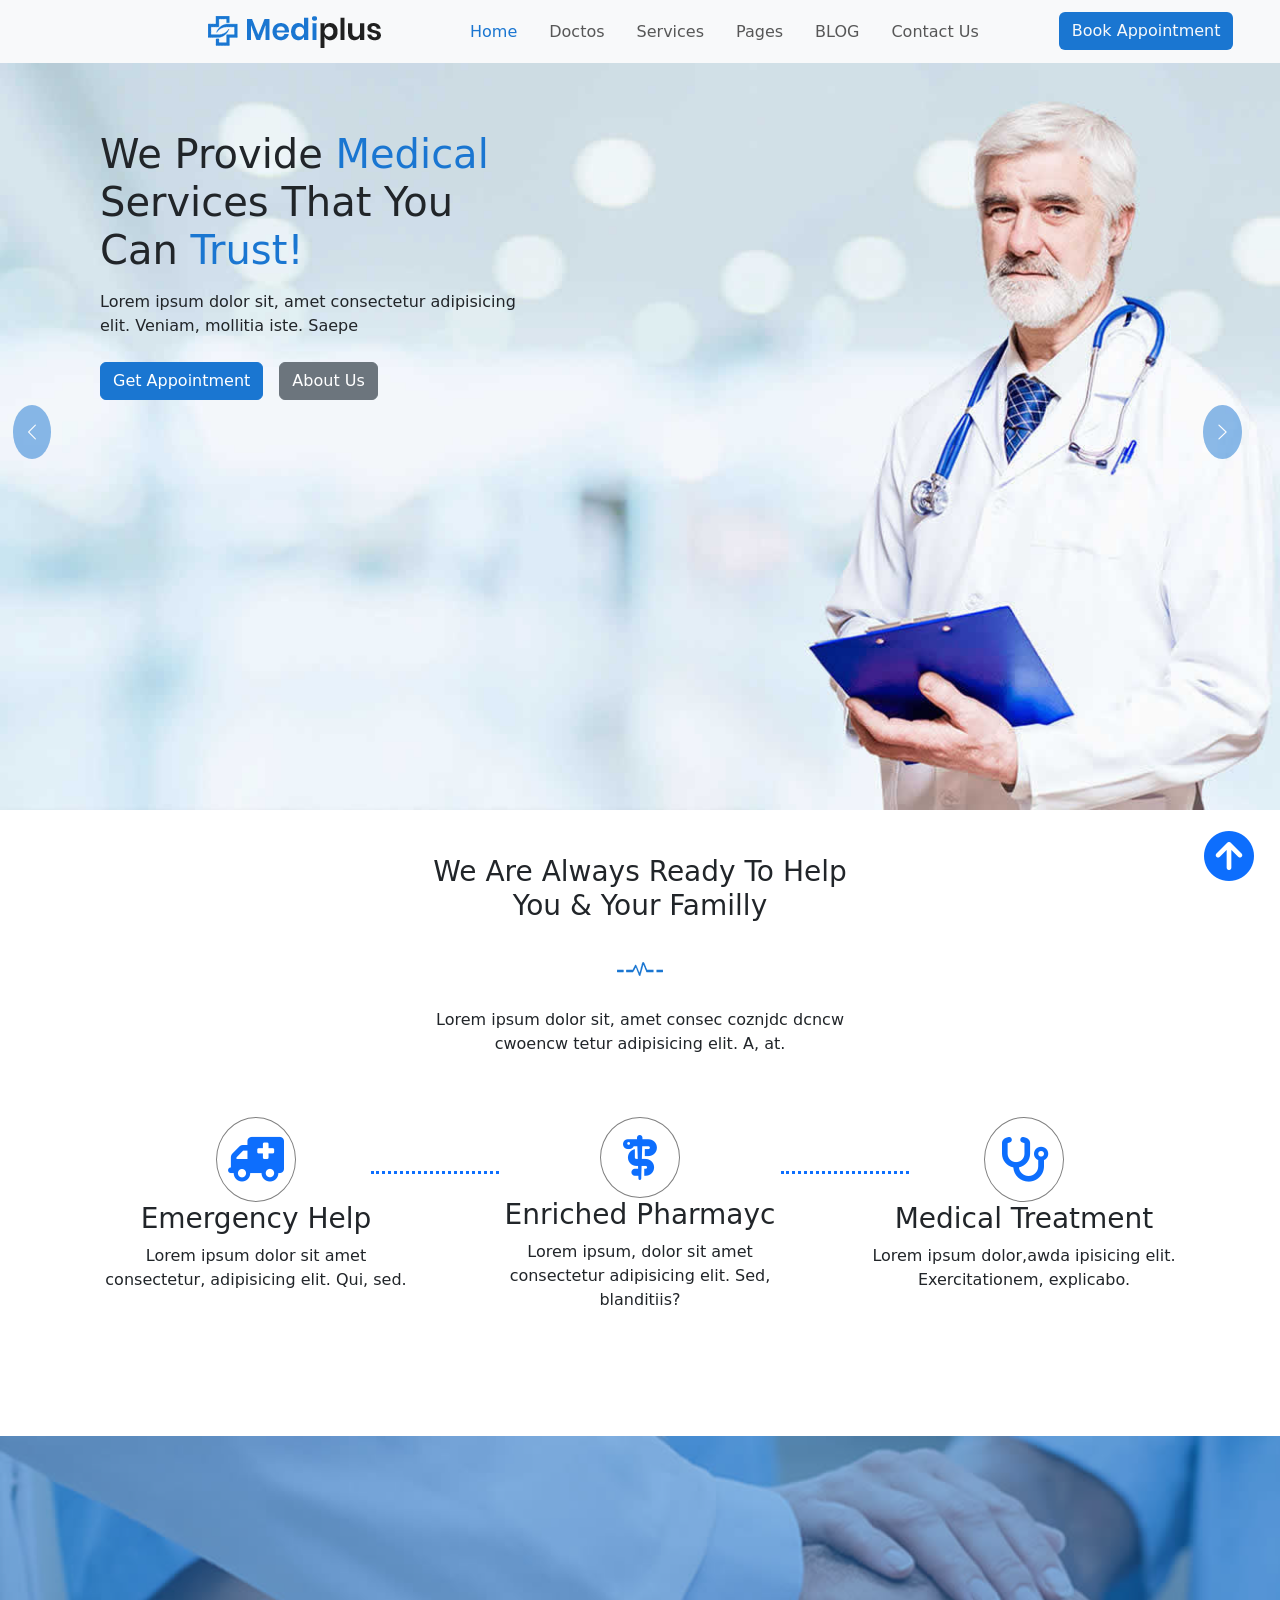
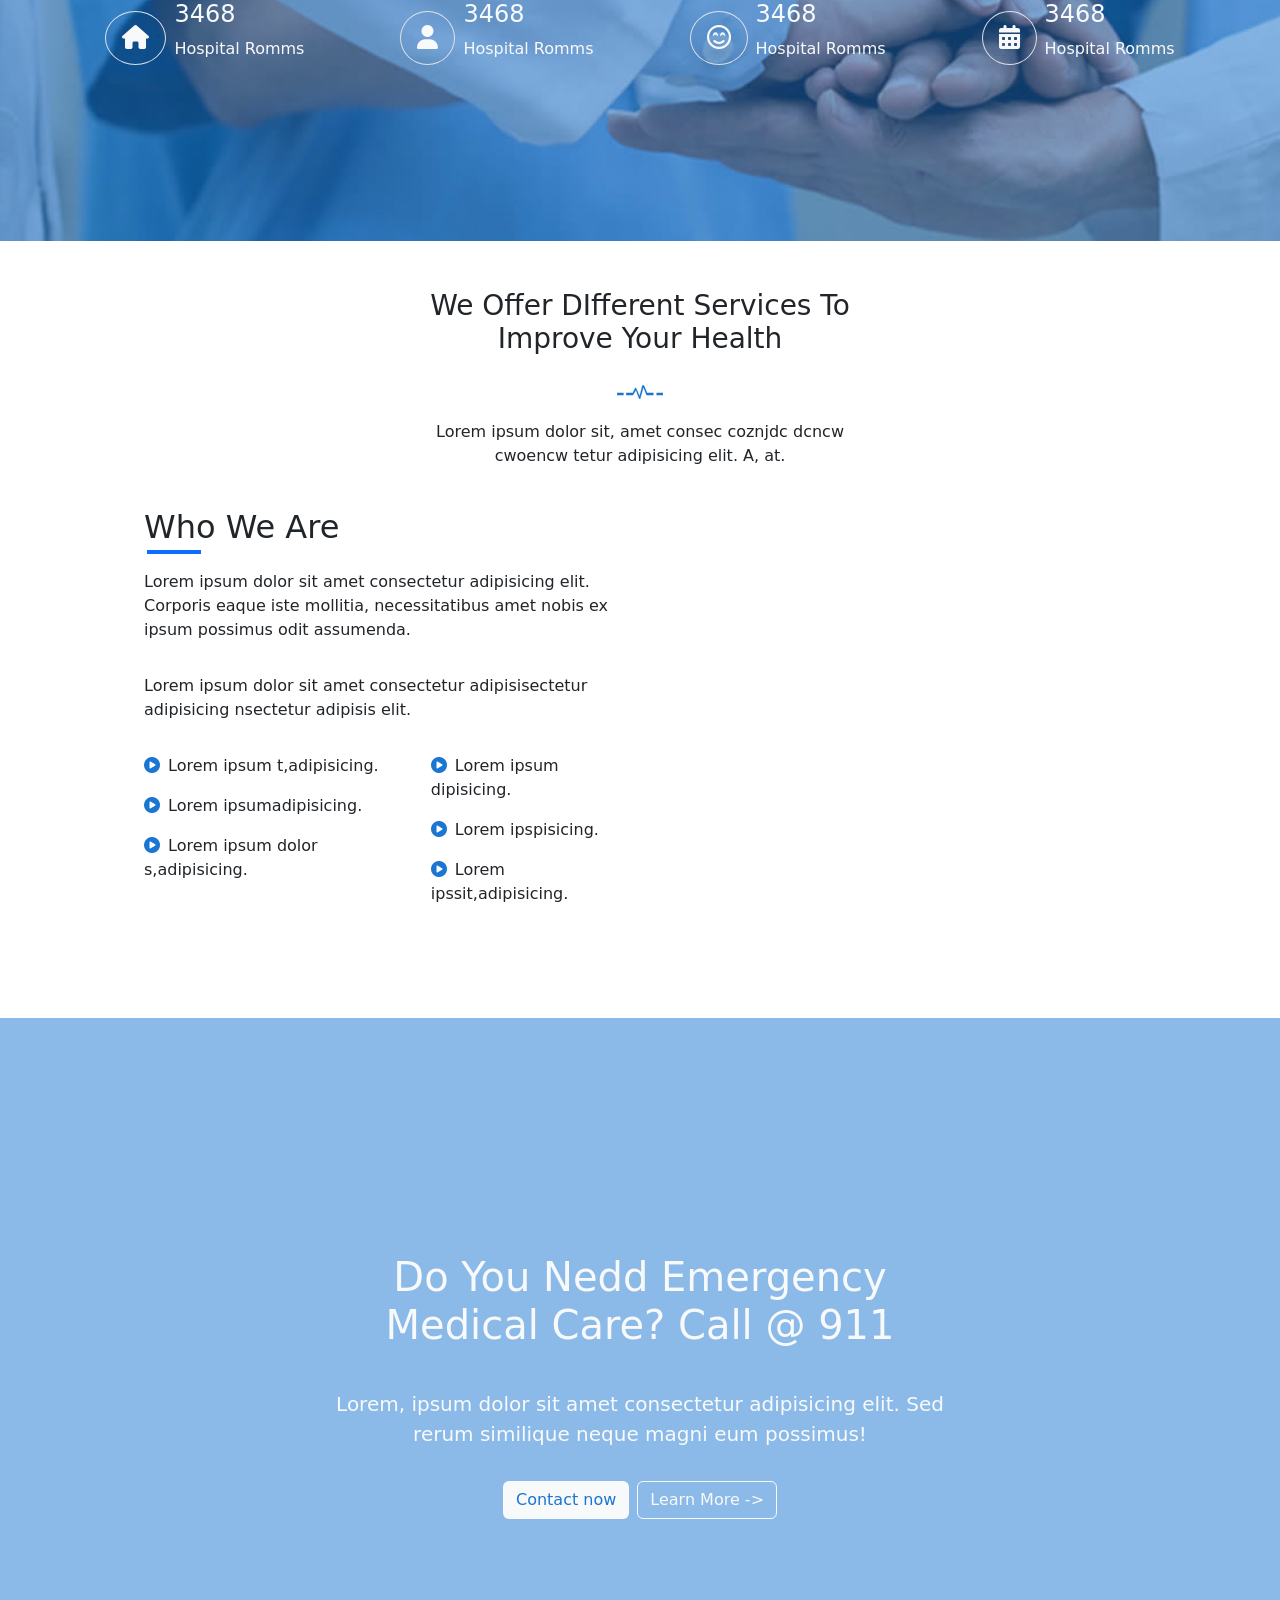
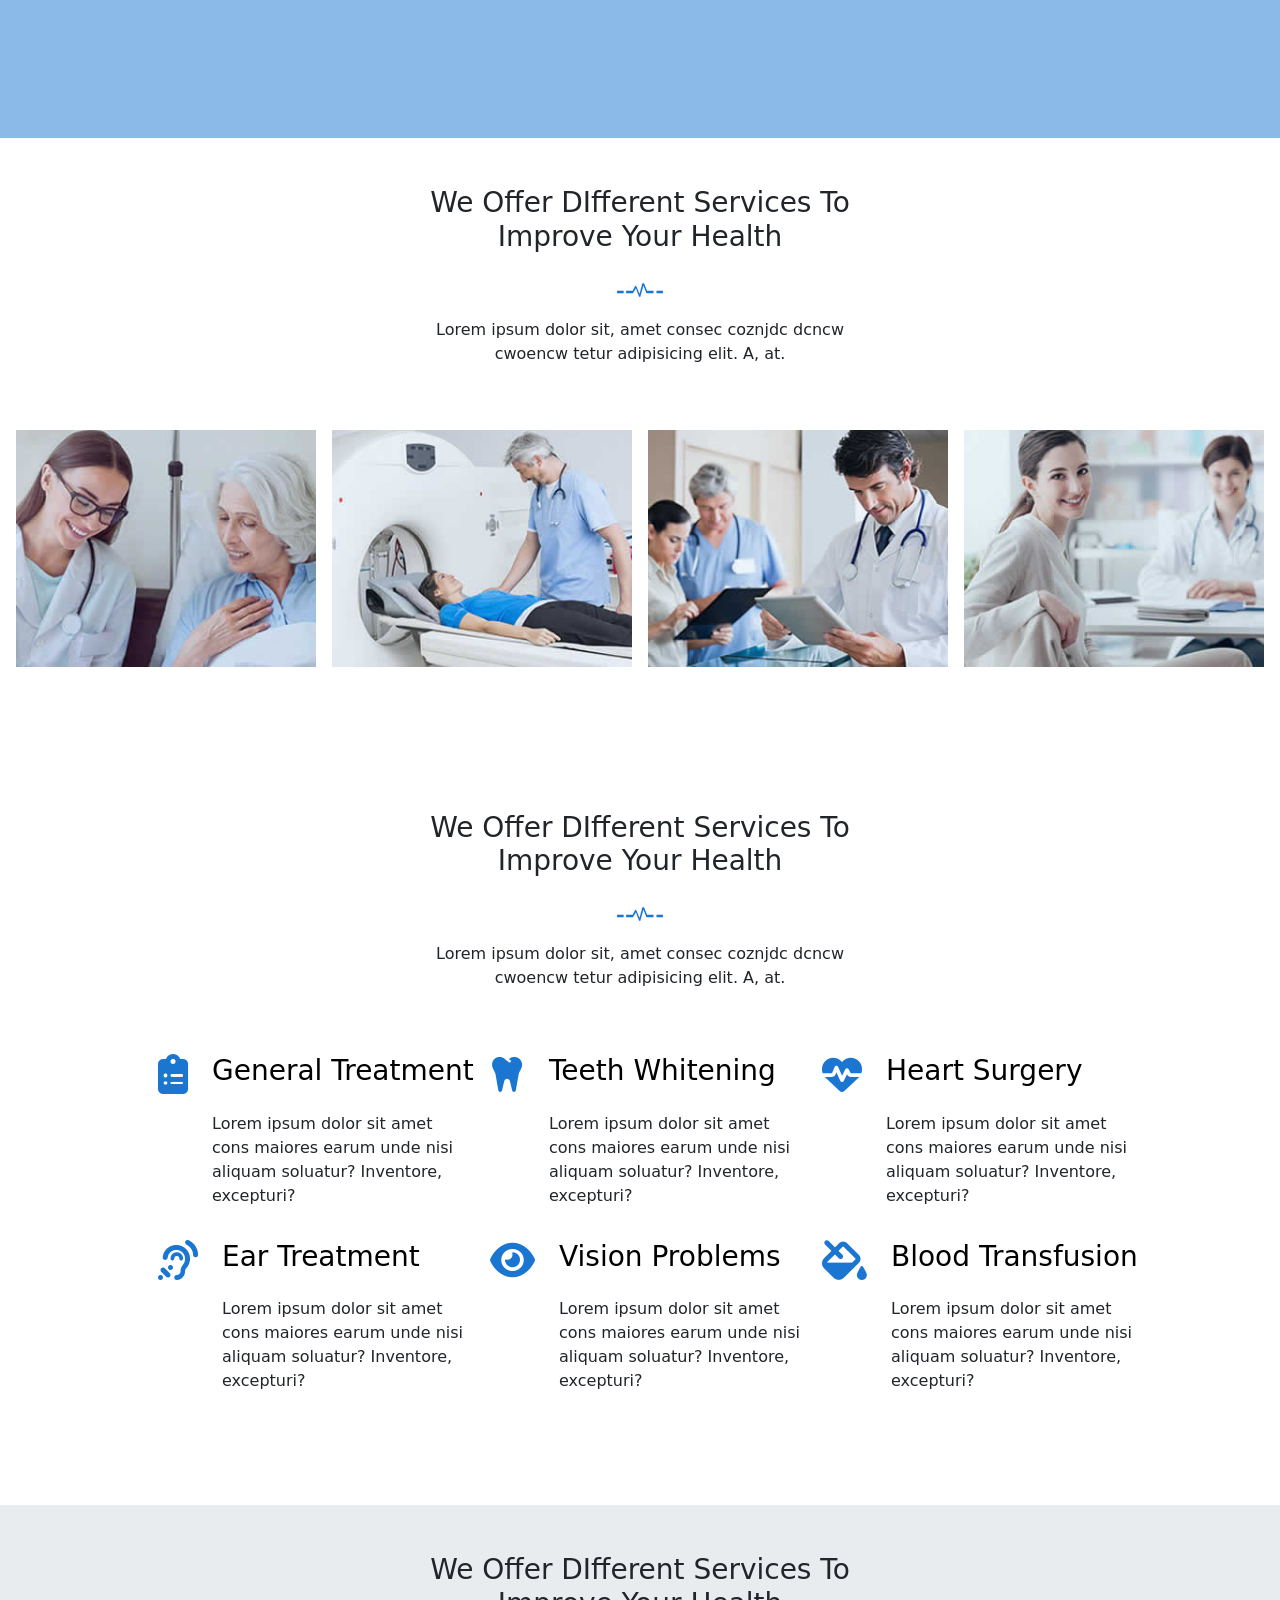
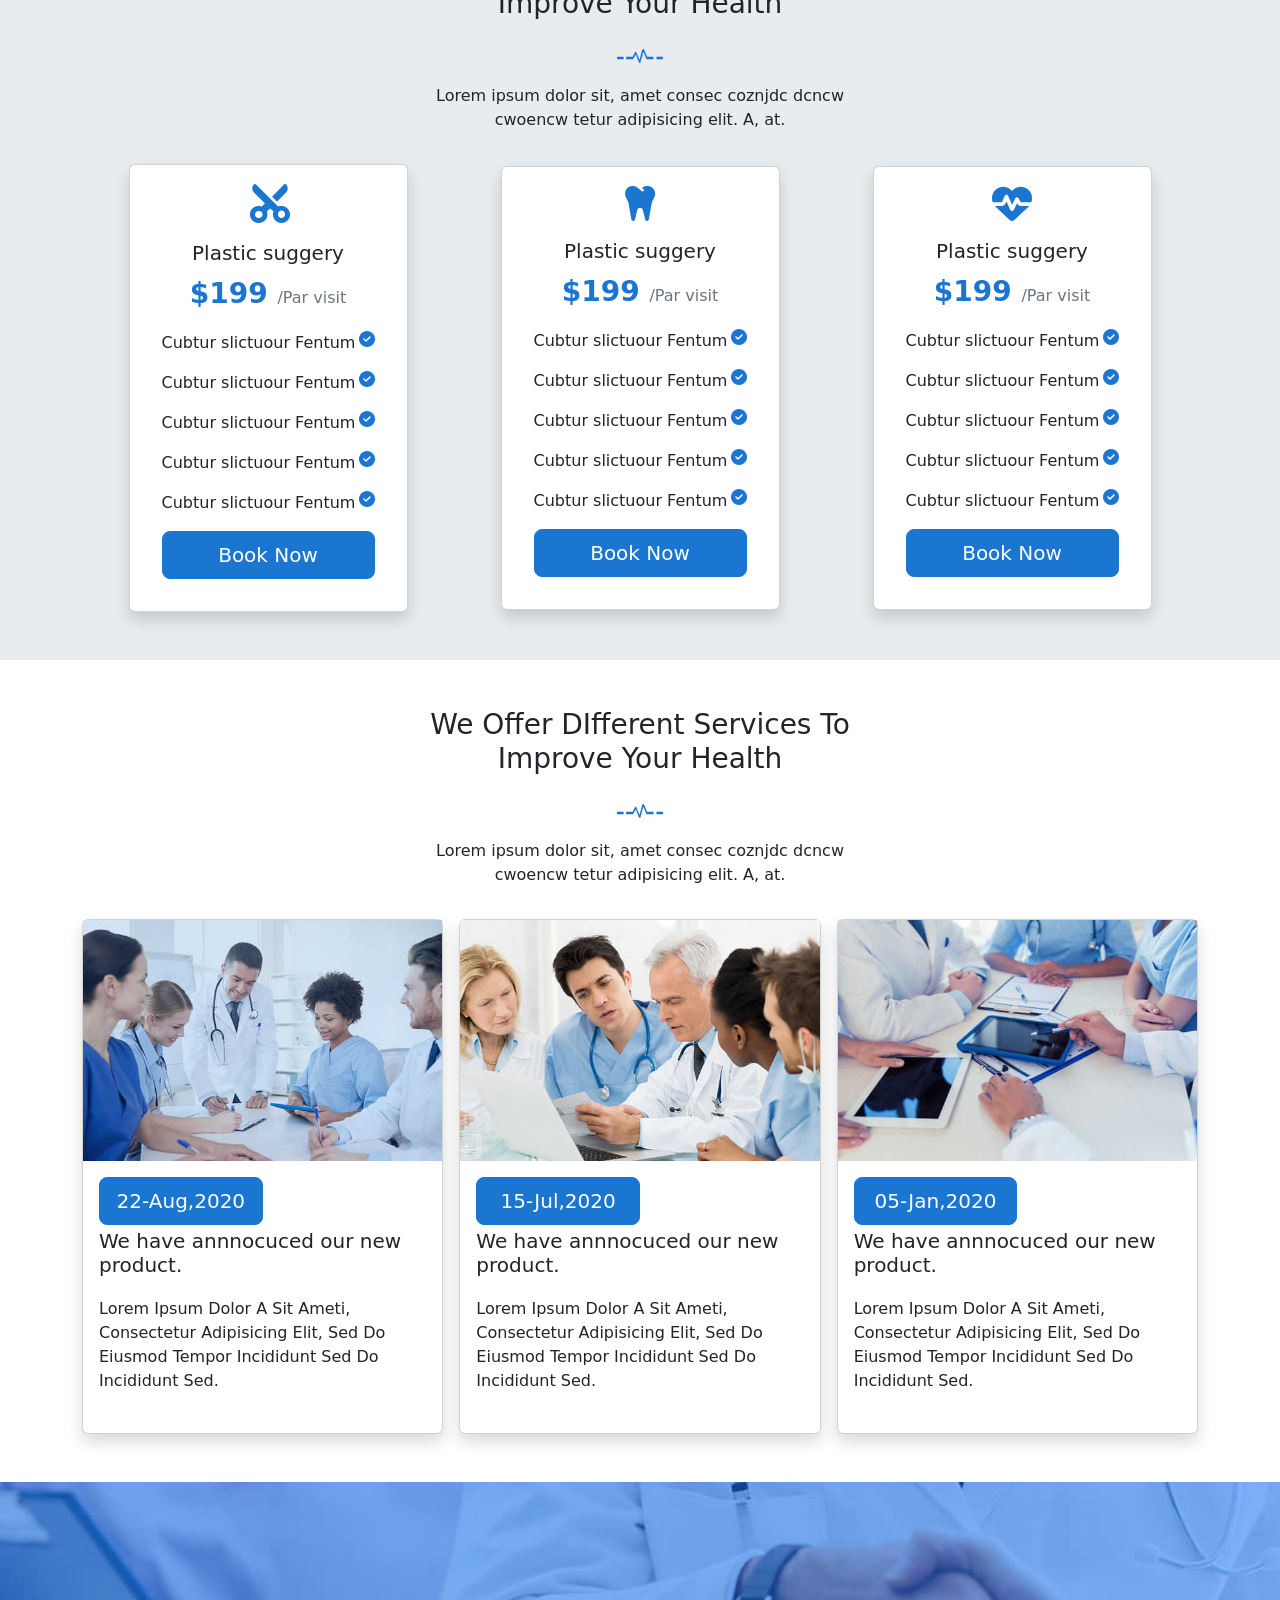
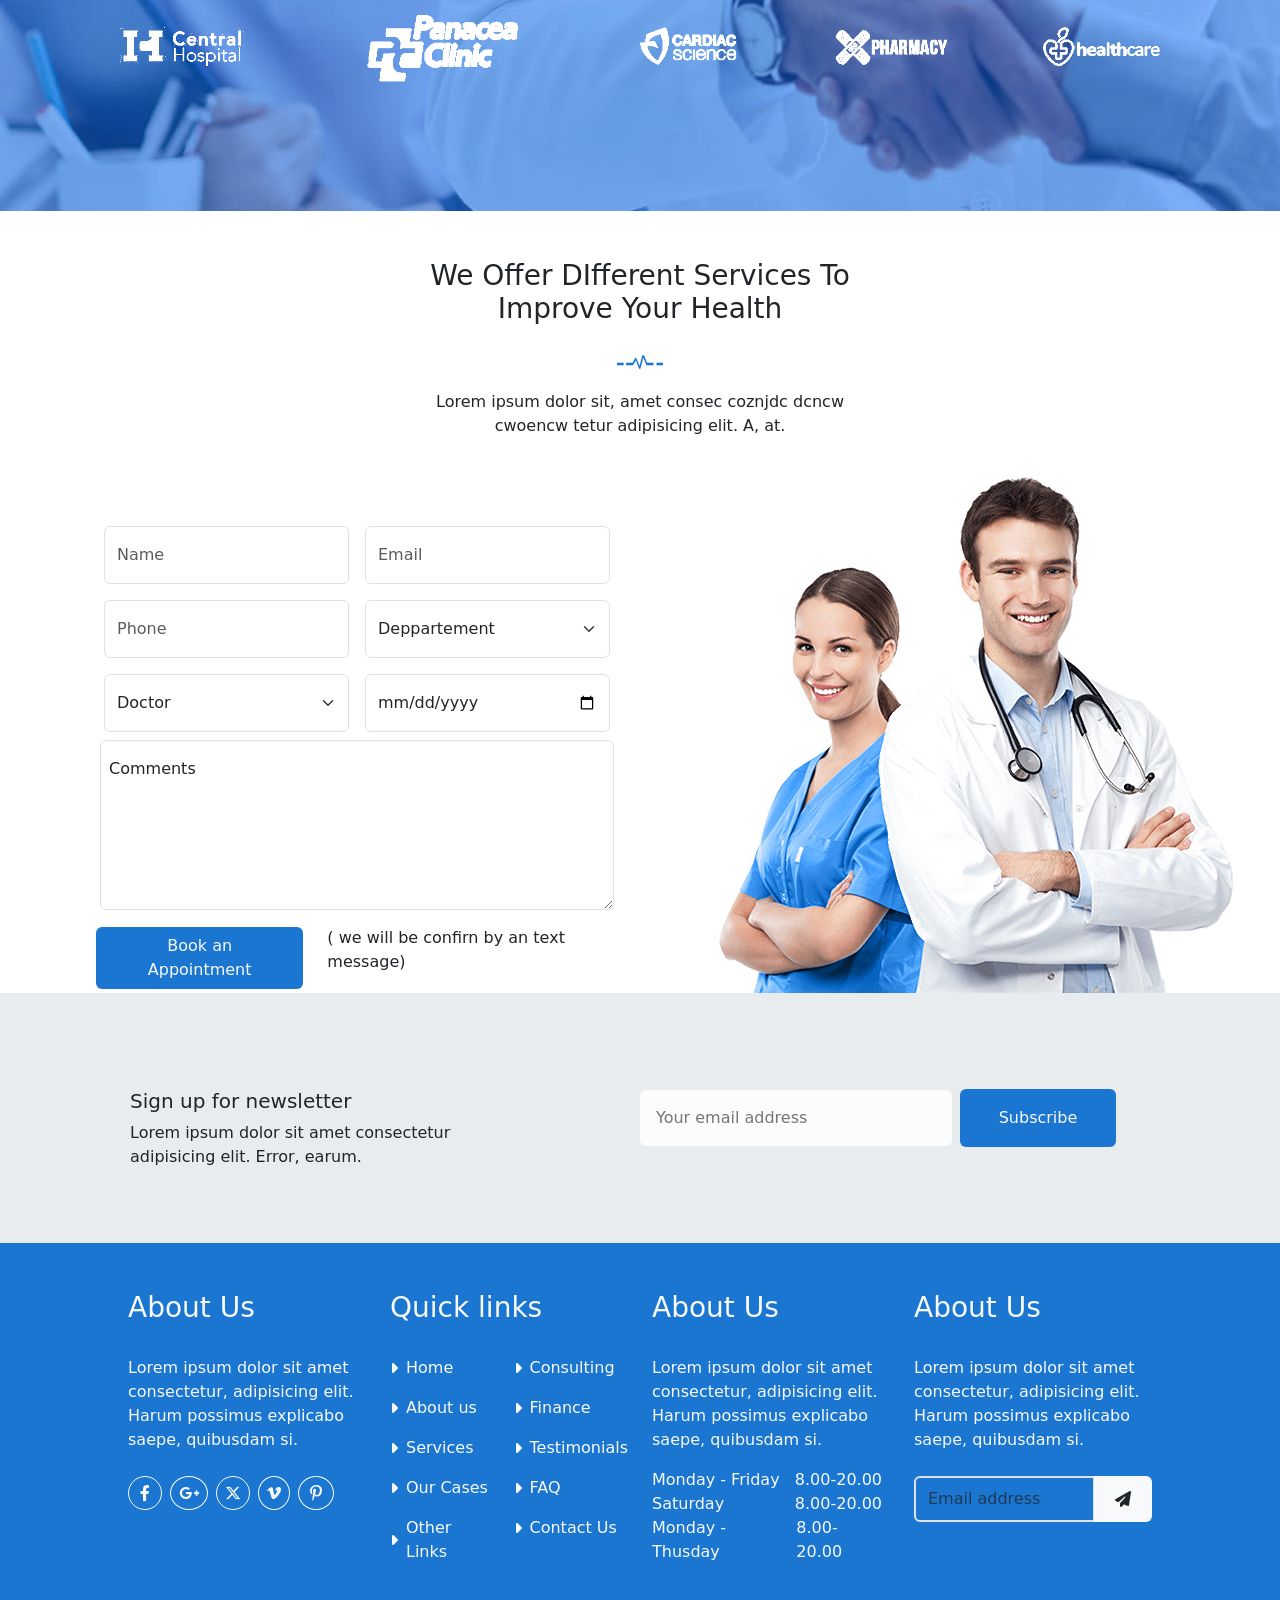
==== commit 3c1db4e7: "contact-us" ====
--- a/index.html
+++ b/index.html
@@ -55,7 +55,7 @@
                             </ul>
                         </li>
                         <li class="nav-item nav-hov">
-                            <a class="nav-link navhover" href="#"> Contact Us</a>
+                            <a class="nav-link navhover" href="./public/Pages/Contactus.html" target="_blank"> Contact Us</a>
                         </li>
                     </ul>
                     <li class="ps-lg-4">
--- a/public/css/app.css
+++ b/public/css/app.css
@@ -11954,5 +11954,914 @@
     display: none !important;
   }
 }
+* {
+  margin: 0;
+  padding: 0;
+}
+
+.dropdown:hover .dropdown-menu {
+  display: block;
+  margin-top: 20%;
+}
+
+.nav-hov a {
+  position: relative;
+}
+.nav-hov a::after {
+  content: "";
+  position: absolute;
+  left: 0vw;
+  bottom: -30%;
+  width: 0;
+  background: #1a76d1;
+  height: 4px;
+  border-radius: 4px;
+  transition: ease-in-out 0.3s;
+}
+.nav-hov a:hover::after {
+  width: 100%;
+}
+
+.navhover:hover {
+  color: #1a76d1 !important;
+}
+
+.navigation {
+  width: 85% !important;
+}
+
+.nav-btn {
+  position: relative;
+  display: inline-block;
+  color: white;
+  background-image: linear-gradient(#363636, #363636);
+  background-position: 50% 50%;
+  background-repeat: no-repeat;
+  background-size: 0% 100%;
+  transition: background-size 0.5s, color 0.5s;
+}
+
+.nav-btn:hover {
+  background-size: 100% 100%;
+  color: #fff;
+}
+
+.nav-btn2 {
+  position: relative;
+  display: inline-block;
+  color: white;
+  background-image: linear-gradient(#1a76d1, #1a76d1);
+  background-position: 50% 50%;
+  background-repeat: no-repeat;
+  background-size: 0% 100%;
+  transition: background-size 0.5s, color 0.5s;
+}
+
+.nav-btn2:hover {
+  background-size: 100% 100%;
+  color: #fff;
+}
+
+.first-car {
+  background-image: url(../../../../public/img/slider.jpg) !important;
+  padding-top: 30px;
+  background-size: cover !important;
+  height: 90vh !important;
+  background-position: center;
+}
+
+.sec-car {
+  background-image: url(../../../../public/img/slider2.jpg) !important;
+  padding-top: 30px;
+  background-size: cover !important;
+  height: 90vh !important;
+  background-position: center;
+}
+
+.third-car {
+  background-image: url(../../../../public/img/slider3.jpg) !important;
+  padding-top: 30px;
+  background-size: cover !important;
+  height: 90vh !important;
+  background-position: center;
+}
+
+.button_car1 {
+  background-color: #1a76d1;
+  color: white;
+  border: none;
+  border-radius: 50%;
+  padding: 10px;
+  top: 50%;
+  left: 1%;
+  width: 3vw;
+  height: 6vh;
+}
+
+.button_car2 {
+  background-color: #1a76d1;
+  color: white;
+  border: none;
+  border-radius: 50%;
+  padding: 10px;
+  top: 50%;
+  right: 3%;
+  width: 3vw;
+  height: 6vh;
+}
+
+.text_carousel1 {
+  width: 50vw;
+  height: 50vh;
+  display: flex;
+  align-items: center;
+  padding: 100px;
+}
+
+.button_carousel {
+  width: 20vw;
+  display: flex;
+  justify-content: space-between;
+  justify-content: space-around;
+}
+
+@media (max-width: 430px) {
+  nav .navigation {
+    width: 100% !important;
+  }
+  .text_carousel1 {
+    display: flex;
+    padding: 50px;
+    width: 100vw;
+    height: 10vh;
+  }
+  .back-img1 {
+    background-image: url(../../../../public/img/slider.jpg);
+    background-size: cover;
+    background-repeat: no-repeat;
+    height: 200px;
+    width: 400px;
+  }
+  .back-img1 .h1 {
+    width: 50%;
+    height: 50%;
+  }
+}
+* {
+  margin: 0;
+  padding: 0;
+}
+
+.sec-sass {
+  padding-top: 5vh;
+  padding-bottom: 12vh;
+  width: 100%;
+  display: flex;
+  justify-content: center;
+  flex-direction: column;
+  align-items: center;
+  gap: 5vh;
+}
+.sec-sass .text-sass {
+  gap: 3vh;
+  width: 100%;
+  display: flex;
+  justify-content: center;
+  flex-direction: column;
+  align-items: center;
+}
+.sec-sass .text-sass h3, .sec-sass .text-sass .h3 {
+  width: 35%;
+  text-align: center;
+}
+.sec-sass .text-sass img {
+  width: fit-content;
+}
+.sec-sass .text-sass p {
+  width: 35%;
+  text-align: center;
+}
+.sec-sass .sec-icon {
+  display: flex;
+  justify-content: center;
+  gap: 5vw;
+  position: relative;
+}
+.sec-sass .sec-icon::before {
+  position: absolute;
+  content: "";
+  left: 29vw;
+  top: 6vh;
+  width: 10vw;
+  border-bottom: 3px dotted #0d6efd;
+}
+.sec-sass .sec-icon div {
+  width: 25%;
+  text-align: center;
+  display: flex;
+  flex-direction: column;
+  align-items: center;
+}
+.sec-sass .sec-icon div::before {
+  position: absolute;
+  content: "";
+  right: 29vw;
+  top: 6vh;
+  width: 10vw;
+  border-bottom: 3px dotted #0d6efd;
+}
+.sec-sass .sec-icon div div {
+  text-align: center;
+  padding: 1vh 3vw;
+  border-radius: 50%;
+  border: 1px grey solid;
+}
+.sec-sass .sec-icon div div:hover {
+  background-color: #0d6efd;
+  transition: 0.5s;
+}
+.sec-sass .sec-icon div div:hover i {
+  color: white;
+}
+.sec-sass .sec-icon div div i {
+  padding: 10px;
+  color: #0d6efd;
+  font-size: 45px;
+}
+
+.hello {
+  height: 45vh;
+}
+.hello::before {
+  position: absolute;
+  content: "";
+  left: 0;
+  top: 0;
+  height: 100%;
+  width: 100%;
+  background: #1a76d1;
+  opacity: 0.5;
+  z-index: 1;
+}
+.hello .sec4-img {
+  padding: 5vh 5vw;
+  width: 100%;
+  background-image: url(../../../../public/img/blockqoute-bg.jpg);
+  background-repeat: no-repeat;
+  background-size: cover;
+  height: 100%;
+}
+.hello .hola {
+  z-index: 2;
+}
+.hello .hola div div .salam:hover {
+  background-color: white;
+  transition: 0.5s;
+}
+.hello .hola div div .salam:hover i {
+  color: #0d6efd;
+}
+
+.hereweare h2, .hereweare .h2 {
+  position: relative;
+}
+.hereweare h2::after, .hereweare .h2::after {
+  content: "";
+  position: absolute;
+  left: 4vw;
+  bottom: -20%;
+  height: 4px;
+  width: 10%;
+  background: #0d6efd;
+  transition: 0.3s;
+}
+.hereweare h2:hover::after, .hereweare .h2:hover::after {
+  width: 35%;
+}
+
+.sec-scss {
+  padding-top: 5vh;
+  padding-bottom: 12vh;
+  width: 100%;
+  display: flex;
+  justify-content: center;
+  flex-direction: column;
+  gap: 5vh;
+}
+.sec-scss .text-scss {
+  gap: 3vh;
+  width: 100%;
+  display: flex;
+  justify-content: center;
+  flex-direction: column;
+  align-items: center;
+}
+.sec-scss .text-scss h3, .sec-scss .text-scss .h3 {
+  width: 35%;
+  text-align: center;
+}
+.sec-scss .text-scss img {
+  width: fit-content;
+}
+.sec-scss .text-scss p {
+  width: 35%;
+  text-align: center;
+}
+
+.six-sec {
+  height: 80vh;
+}
+.six-sec::before {
+  position: absolute;
+  content: "";
+  left: 0;
+  top: 0;
+  height: 100%;
+  width: 100%;
+  background: #1a76d1;
+  opacity: 0.5;
+  z-index: 1;
+}
+.six-sec .six-img {
+  padding: 5vh 5vw;
+  width: 100%;
+  background-image: url(../../../../public/img/call-bg.jpg);
+  background-repeat: no-repeat;
+  background-size: cover;
+  height: 100%;
+  background-attachment: fixed;
+}
+.six-sec .six-info {
+  z-index: 2;
+}
+
+.six-hov1 {
+  position: relative;
+  display: inline-block;
+  color: white;
+  background-image: linear-gradient(#504e4e, #504e4e);
+  background-position: 50% 50%;
+  background-repeat: no-repeat;
+  background-size: 0% 100%;
+  transition: background-size 0.3s, color 0.3s;
+}
+
+.six-hov1:hover {
+  background-size: 100% 100%;
+  color: white !important;
+  border: white solid 1.5px;
+}
+
+.six-hov2 {
+  position: relative;
+  display: inline-block;
+  color: white;
+  background-image: linear-gradient(#0d6efd, #0d6efd);
+  background-position: 50% 50%;
+  background-repeat: no-repeat;
+  background-size: 0% 100%;
+  transition: background-size 0.3s, color 0.3s;
+}
+
+.six-hov2:hover {
+  background-size: 100% 100%;
+  color: white !important;
+  border: white solid 1.5px;
+}
+
+.pop-nine .card-hov {
+  position: relative;
+}
+.pop-nine .card-hov::after {
+  content: "";
+  position: absolute;
+  left: 0vw;
+  bottom: 0;
+  width: 0;
+  background: #0d6efd;
+  height: 4px;
+  border-radius: 4px;
+  transition: ease-in-out 0.3s;
+}
+.pop-nine .card-hov:hover::after {
+  width: 100%;
+}
+
+.card-then div {
+  position: relative;
+}
+.card-then div::after {
+  content: "";
+  position: absolute;
+  left: 0vw;
+  bottom: 0;
+  width: 0;
+  background: #0d6efd;
+  height: 4px;
+  border-radius: 4px;
+  transition: ease-in-out 0.3s;
+}
+.card-then div:hover::after {
+  width: 100%;
+}
+
+.eleven-sec {
+  height: 36.5vh;
+}
+.eleven-sec::before {
+  position: absolute;
+  content: "";
+  left: 0;
+  top: 0;
+  height: 100%;
+  width: 100%;
+  background: #0d6efd;
+  opacity: 0.5;
+  z-index: 1;
+}
+.eleven-sec .sec-img {
+  padding: 5vh 5vw;
+  width: 100%;
+  background-image: url(../../../../public/img/client-bg.jpg);
+  background-repeat: no-repeat;
+  background-size: cover;
+  height: 100%;
+}
+.eleven-sec .hola {
+  z-index: 2;
+}
+
+.boton-1 {
+  position: relative;
+  display: inline-block;
+  color: white;
+  background-image: linear-gradient(#363636, #363636);
+  background-position: 50% 50%;
+  background-repeat: no-repeat;
+  background-size: 0% 100%;
+  transition: background-size 0.5s, color 0.5s;
+}
+
+.boton-1:hover {
+  background-size: 100% 100%;
+  color: #fff;
+}
+
+@media (max-width: 430px) {
+  .sec-sass .text-sass h3, .sec-sass .text-sass .h3 {
+    width: 80%;
+  }
+  .sec-sass .text-sass p {
+    width: 80%;
+  }
+  .sec-sass .sec-icon {
+    flex-direction: column;
+    align-items: center;
+  }
+  .sec-sass .sec-icon::before {
+    visibility: hidden;
+  }
+  .sec-sass .sec-icon div {
+    width: 80%;
+    gap: 2vh;
+  }
+  .sec-sass .sec-icon div::before {
+    visibility: hidden;
+  }
+  .sec-sass .sec-icon div div {
+    width: auto;
+    padding: 2vh 2vw;
+  }
+  .hello {
+    height: 120vh;
+  }
+  .hello .sec4-img {
+    width: 100%;
+    height: 100%;
+    overflow: hidden;
+    object-fit: cover;
+  }
+  .hello .hola {
+    top: 10vh;
+  }
+  .hello .hola div div .salam {
+    width: 40%;
+    padding: 1vh 0vw;
+  }
+  .five-scss .text-scss h3, .five-scss .text-scss .h3 {
+    width: 80% !important;
+  }
+  .five-scss .text-scss p {
+    width: 80% !important;
+  }
+  .five-scss .fifth-sec .fifth-info {
+    width: 100% !important;
+  }
+  .five-scss .fifth-sec .fifth-info div {
+    font-size: small;
+  }
+  .five-scss .fifth-sec .fifth-video {
+    width: 90%;
+  }
+  .five-scss .fifth-sec .fifth-video iframe {
+    width: 93vw;
+  }
+  .six-sec {
+    height: 90vh;
+  }
+  .six-sec .six-info div h4, .six-sec .six-info div .h4 {
+    width: 80% !important;
+  }
+  .six-sec .six-info div p {
+    width: 80% !important;
+  }
+  .sec-seven .text-scss h3, .sec-seven .text-scss .h3 {
+    width: 80% !important;
+  }
+  .sec-seven .text-scss p {
+    width: 80% !important;
+  }
+  .sec-seven .seven-img div {
+    width: 98% !important;
+  }
+  .sec-eight .text-scss h3, .sec-eight .text-scss .h3 {
+    width: 80% !important;
+  }
+  .sec-eight .text-scss p {
+    width: 80% !important;
+  }
+  .sec-eight .eight-sec div {
+    width: 90% !important;
+  }
+  .sec-nine .text-scss h3, .sec-nine .text-scss .h3 {
+    width: 80% !important;
+  }
+  .sec-nine .text-scss p {
+    width: 80% !important;
+  }
+  .sec-nine .pop-nine div {
+    width: 95% !important;
+  }
+  .sec-then .text-scss h3, .sec-then .text-scss .h3 {
+    width: 80% !important;
+  }
+  .sec-then .text-scss p {
+    width: 80% !important;
+  }
+  .sec-then .card-then div {
+    width: 95% !important;
+  }
+  .sec-then .card-then div button {
+    width: 75% !important;
+  }
+  .eleven-sec {
+    height: 120vh !important;
+  }
+  .eleven-sec .sec-img {
+    width: 100%;
+    height: 100% !important;
+    overflow: hidden;
+    object-fit: cover;
+  }
+  .eleven-sec .hola {
+    top: 15vh;
+  }
+  .sec-twelve .text-scss h3, .sec-twelve .text-scss .h3 {
+    width: 80% !important;
+  }
+  .sec-twelve .text-scss p {
+    width: 80% !important;
+  }
+  .sec-twelve .log .log1 {
+    width: 96% !important;
+  }
+  .sec-twelve .log .log1 div {
+    width: 100% !important;
+  }
+  .sec-twelve .log .log2 {
+    width: 96% !important;
+  }
+  .sec-twelve .log .log2 div img {
+    width: 100% !important;
+  }
+}
+* {
+  margin: 0;
+  padding: 0;
+}
+
+footer div p {
+  margin-bottom: 0;
+}
+
+.mrg div p {
+  margin-bottom: 0;
+}
+
+.subs {
+  position: relative;
+  display: inline-block;
+  color: white;
+  background-image: linear-gradient(#363636, #363636);
+  background-position: 50% 50%;
+  background-repeat: no-repeat;
+  background-size: 0% 100%;
+  transition: background-size 0.5s, color 0.5s;
+}
+
+.subs:hover {
+  background-size: 100% 100%;
+  color: #fff;
+}
+
+.foot {
+  width: 80%;
+}
+
+.foot-hov div .fb, .foot-hov div .pt {
+  padding: 8px 11px !important;
+}
+.foot-hov div i:hover {
+  background-color: white !important;
+  color: #1a76d1 !important;
+}
+
+@media (max-width: 430px) {
+  .first-footer div {
+    width: 96% !important;
+    text-align: center;
+  }
+  .first-footer div h5, .first-footer div .h5 {
+    width: 100% !important;
+  }
+  .first-footer div p {
+    width: 100% !important;
+  }
+  .first-footer .yf {
+    width: 96% !important;
+  }
+  .first-footer .yf input {
+    width: 100% !important;
+  }
+  .first-footer .yf button {
+    width: 100% !important;
+  }
+  .sec-footer .foot {
+    width: 96%;
+  }
+  .sec-footer .foot div div {
+    width: 96% !important;
+  }
+}
+.popup {
+  position: fixed;
+  bottom: 2vh;
+  right: 2vw;
+  z-index: 1;
+}
+.popup a {
+  height: 100px;
+  width: 100px;
+  bottom: 40px;
+}
+.popup a i {
+  font-size: 50px;
+}
+
+* {
+  margin: 0;
+  padding: 0;
+}
+
+.dropdown:hover .dropdown-menu {
+  display: block;
+  margin-top: 20%;
+}
+
+.nav-hov a {
+  position: relative;
+}
+.nav-hov a::after {
+  content: "";
+  position: absolute;
+  left: 0vw;
+  bottom: -30%;
+  width: 0;
+  background: #1a76d1;
+  height: 4px;
+  border-radius: 4px;
+  transition: ease-in-out 0.3s;
+}
+.nav-hov a:hover::after {
+  width: 100%;
+}
+
+.navhover:hover {
+  color: #1a76d1 !important;
+}
+
+.navigation {
+  width: 85% !important;
+}
+
+.nav-btn {
+  position: relative;
+  display: inline-block;
+  color: white;
+  background-image: linear-gradient(#363636, #363636);
+  background-position: 50% 50%;
+  background-repeat: no-repeat;
+  background-size: 0% 100%;
+  transition: background-size 0.5s, color 0.5s;
+}
+
+.nav-btn:hover {
+  background-size: 100% 100%;
+  color: #fff;
+}
+
+.nav-btn2 {
+  position: relative;
+  display: inline-block;
+  color: white;
+  background-image: linear-gradient(#1a76d1, #1a76d1);
+  background-position: 50% 50%;
+  background-repeat: no-repeat;
+  background-size: 0% 100%;
+  transition: background-size 0.5s, color 0.5s;
+}
+
+.nav-btn2:hover {
+  background-size: 100% 100%;
+  color: #fff;
+}
+
+@media (max-width: 430px) {
+  nav .navigation {
+    width: 100% !important;
+  }
+}
+.form-maps {
+  border: 1px solid rgba(0, 0, 0, 0.237);
+  padding: 2rem;
+}
+
+.inputform {
+  width: 20px;
+  height: 20px;
+}
+
+.contact-withus {
+  position: relative;
+}
+
+.contact-withus::before {
+  content: "";
+  position: absolute;
+  border-bottom: 4px solid rgb(40, 117, 249);
+  height: 4px;
+  width: 70px;
+  top: 38px;
+  left: 0;
+  transition: ease-in-out 0.5s;
+}
+
+.contact-withus:hover::before {
+  width: 200px;
+}
+
+.hello {
+  height: 45vh;
+}
+.hello::before {
+  position: absolute;
+  content: "";
+  left: 0;
+  top: 0;
+  height: 100%;
+  width: 100%;
+  background: #1a76d1;
+  opacity: 0.5;
+  z-index: 1;
+}
+.hello .sec4-img {
+  padding: 5vh 5vw;
+  width: 100%;
+  background-image: url(../../../../public/img/blockqoute-bg.jpg);
+  background-repeat: no-repeat;
+  background-size: cover;
+  height: 100%;
+}
+.hello .hola {
+  z-index: 2;
+}
+
+@media (max-width: 430px) {
+  .hello {
+    height: 120vh;
+  }
+  .hello .sec4-img {
+    width: 100%;
+    height: 100%;
+    overflow: hidden;
+    object-fit: cover;
+  }
+  .hello .hola {
+    top: 10vh;
+  }
+  .sectioncotactus iframe {
+    width: 400px;
+    height: 400px;
+  }
+  .form-maps input, textarea {
+    width: 350px;
+  }
+  .form-maps .btnformmaps {
+    width: 90px;
+    background-color: aqua;
+  }
+}
+* {
+  margin: 0;
+  padding: 0;
+}
+
+footer div p {
+  margin-bottom: 0;
+}
+
+.mrg div p {
+  margin-bottom: 0;
+}
+
+.subs {
+  position: relative;
+  display: inline-block;
+  color: white;
+  background-image: linear-gradient(#363636, #363636);
+  background-position: 50% 50%;
+  background-repeat: no-repeat;
+  background-size: 0% 100%;
+  transition: background-size 0.5s, color 0.5s;
+}
+
+.subs:hover {
+  background-size: 100% 100%;
+  color: #fff;
+}
+
+.foot {
+  width: 80%;
+}
+
+.foot-hov div .fb, .foot-hov div .pt {
+  padding: 8px 11px !important;
+}
+.foot-hov div i:hover {
+  background-color: white !important;
+  color: #1a76d1 !important;
+}
+
+@media (max-width: 430px) {
+  .first-footer div {
+    width: 96% !important;
+    text-align: center;
+  }
+  .first-footer div h5, .first-footer div .h5 {
+    width: 100% !important;
+  }
+  .first-footer div p {
+    width: 100% !important;
+  }
+  .first-footer .yf {
+    width: 96% !important;
+  }
+  .first-footer .yf input {
+    width: 100% !important;
+  }
+  .first-footer .yf button {
+    width: 100% !important;
+  }
+  .sec-footer .foot {
+    width: 96%;
+  }
+  .sec-footer .foot div div {
+    width: 96% !important;
+  }
+}
+.popup {
+  position: fixed;
+  bottom: 2vh;
+  right: 2vw;
+  z-index: 1;
+}
+.popup a {
+  height: 100px;
+  width: 100px;
+  bottom: 40px;
+}
+.popup a i {
+  font-size: 50px;
+}
 
 /*# sourceMappingURL=app.css.map */
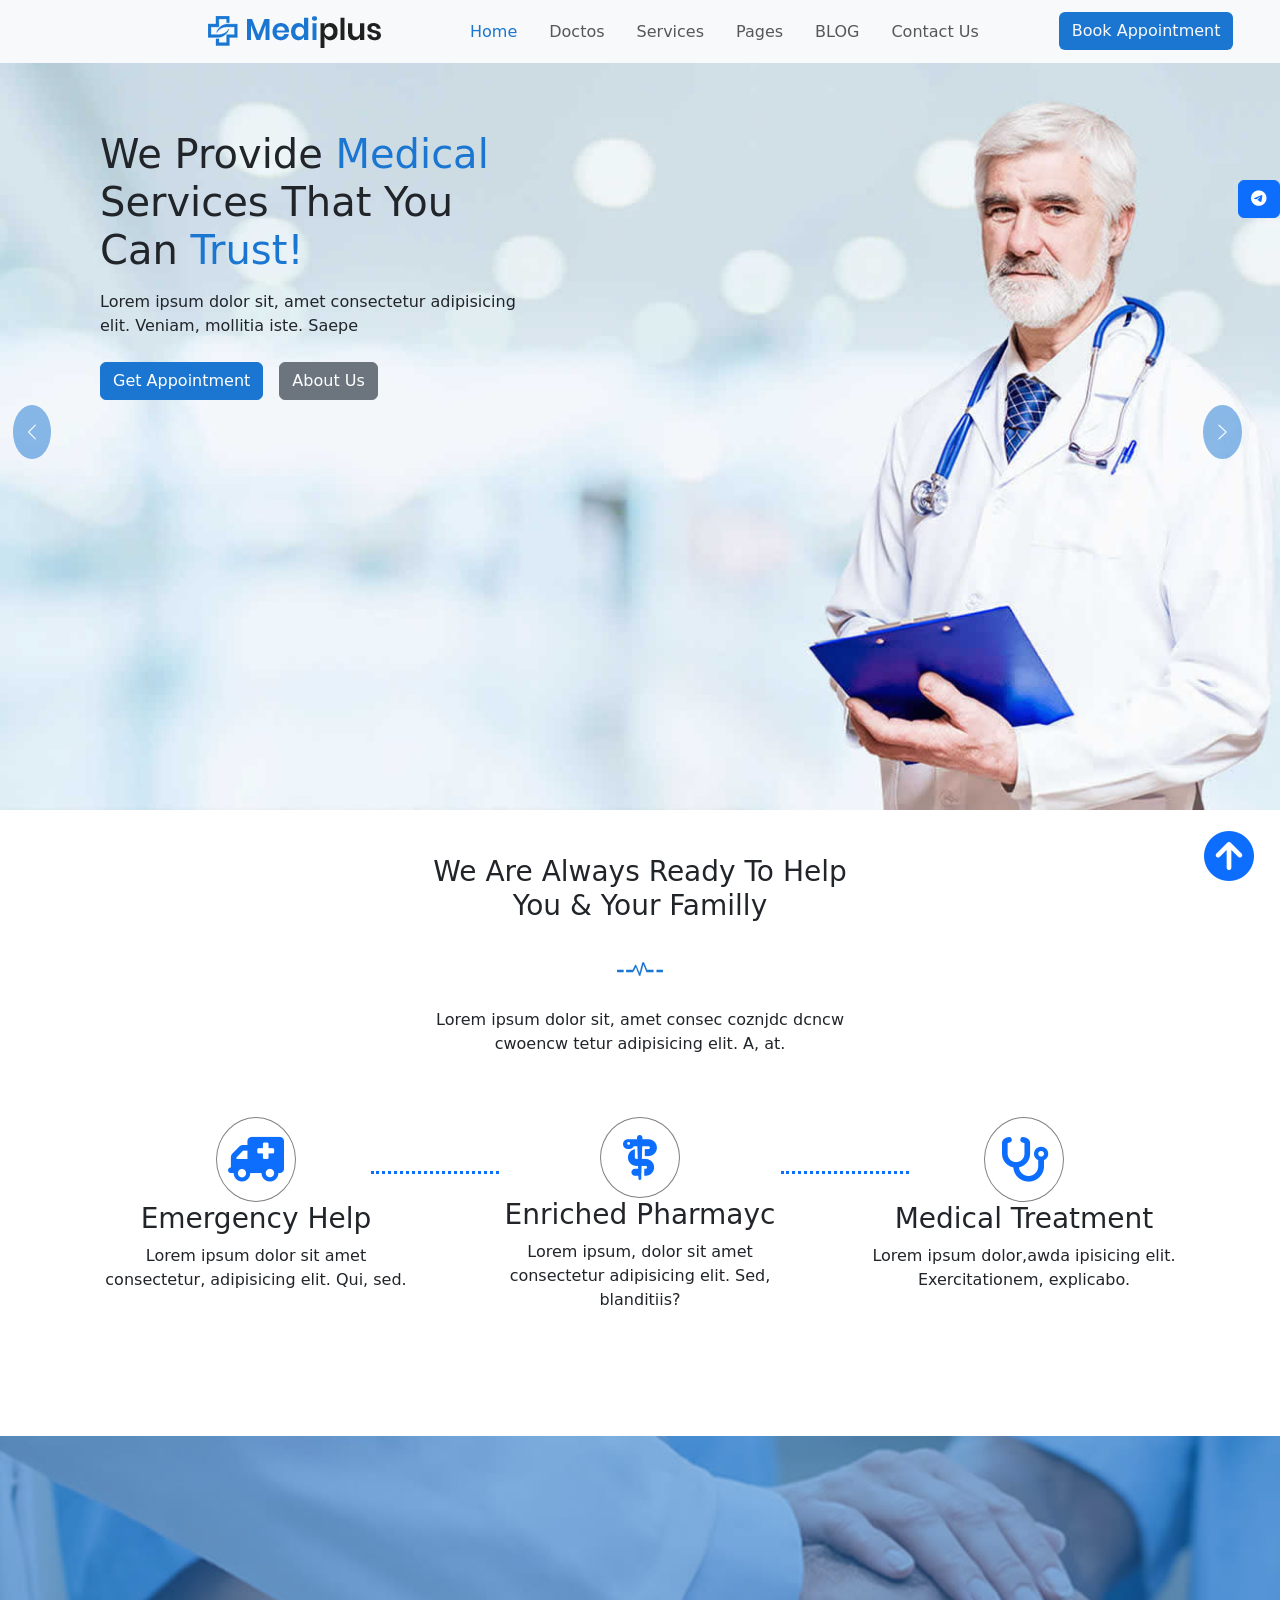
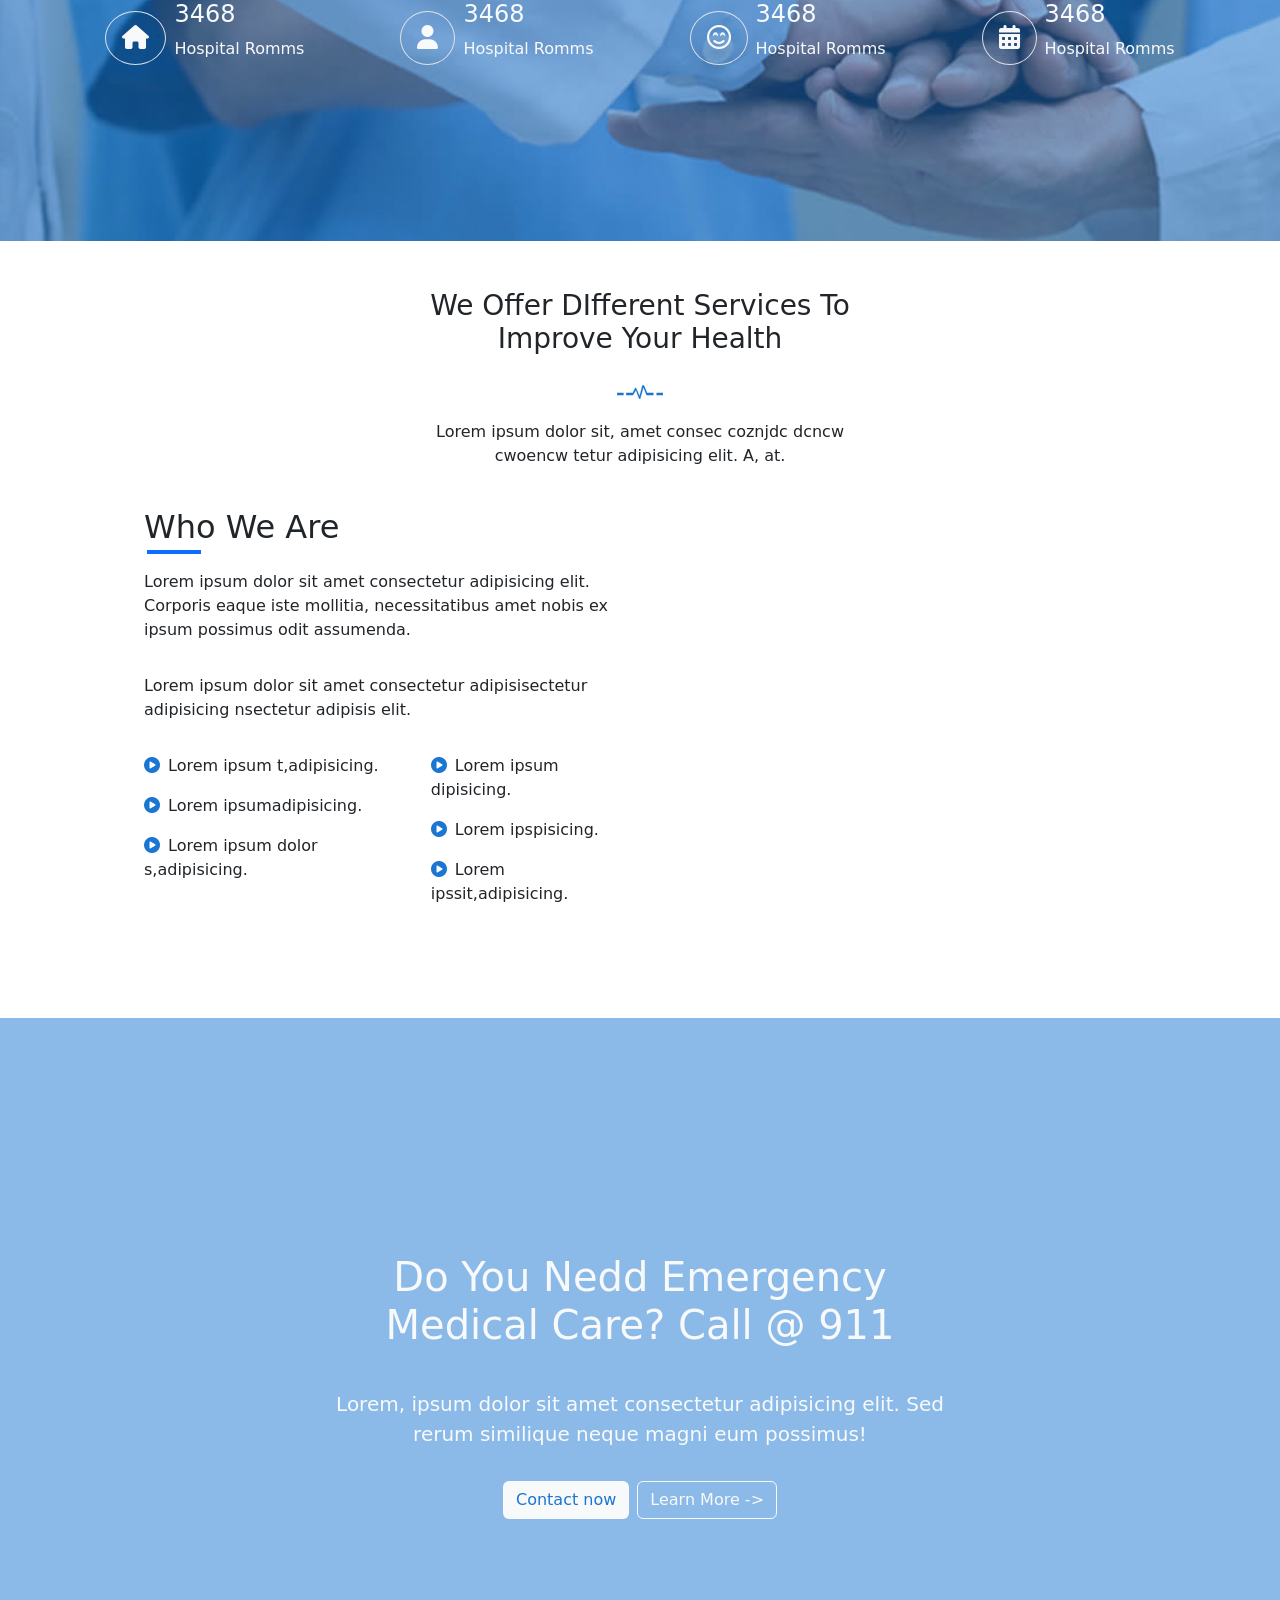
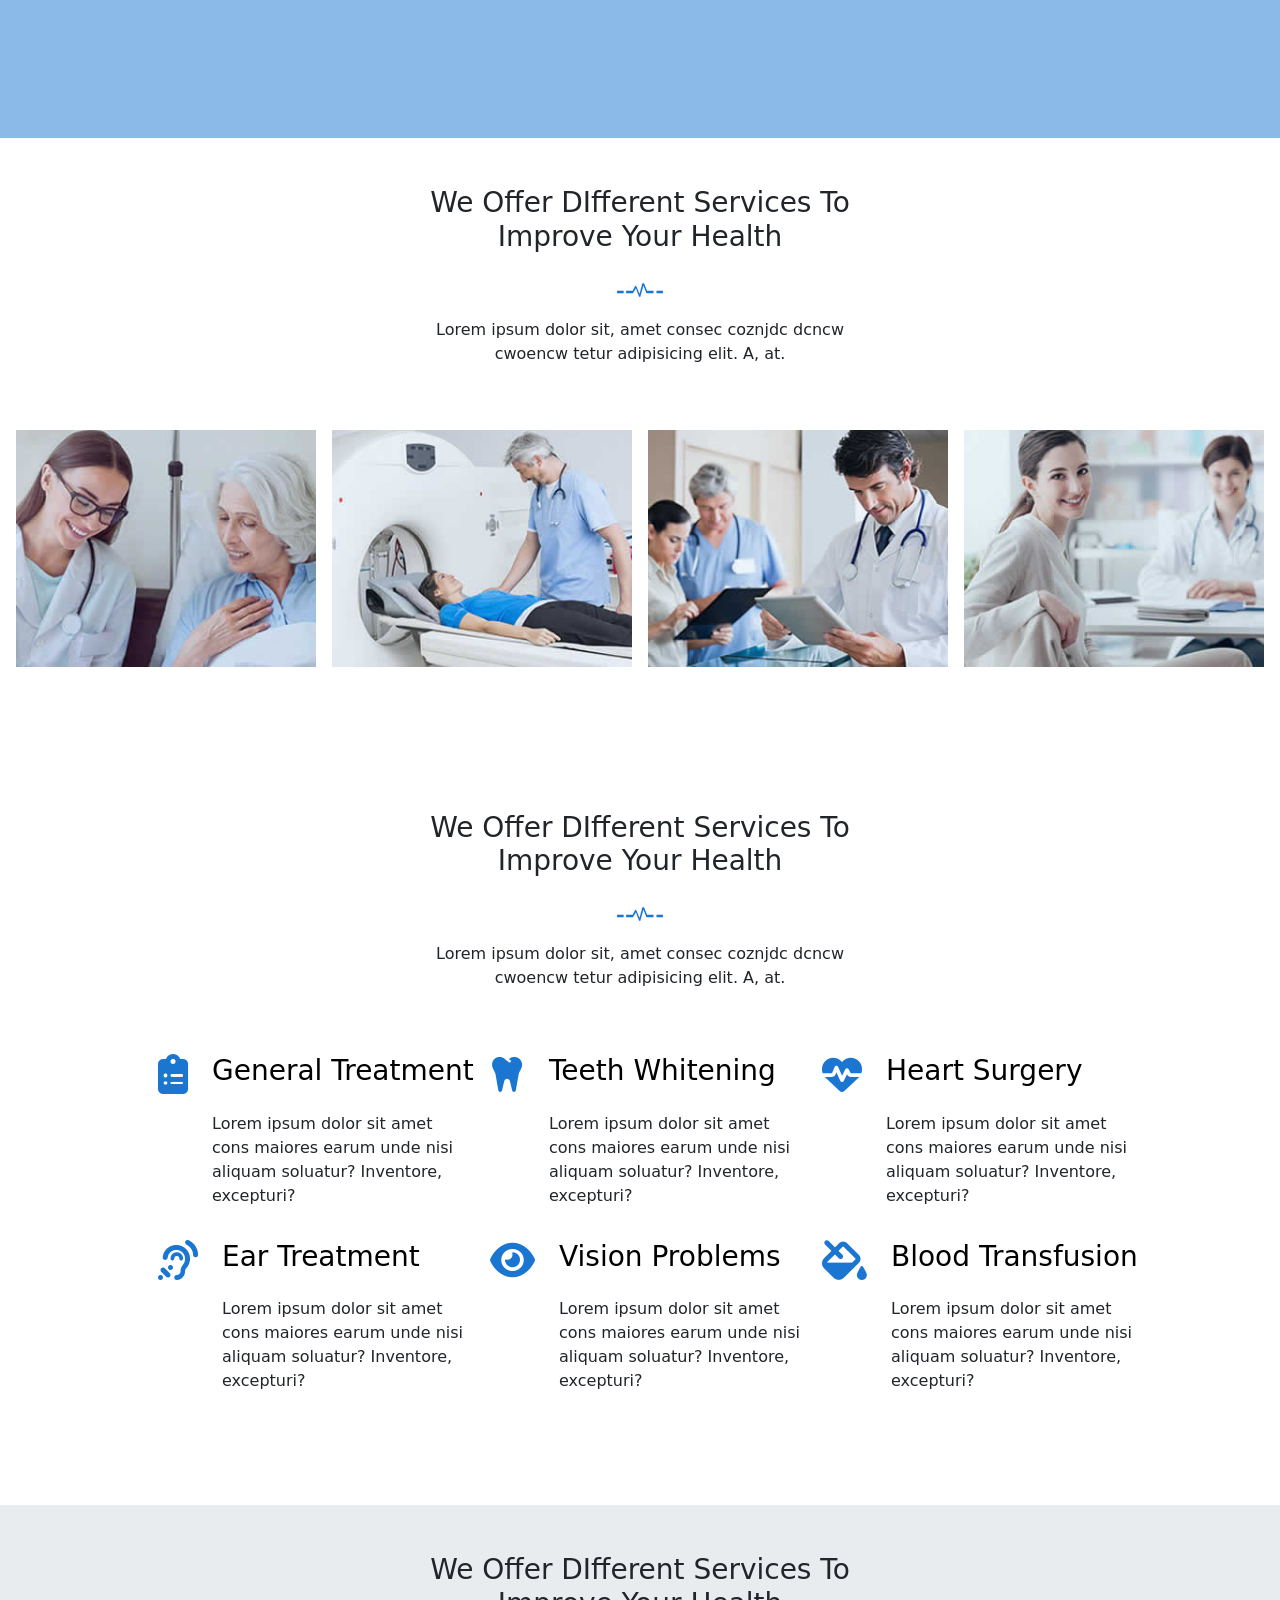
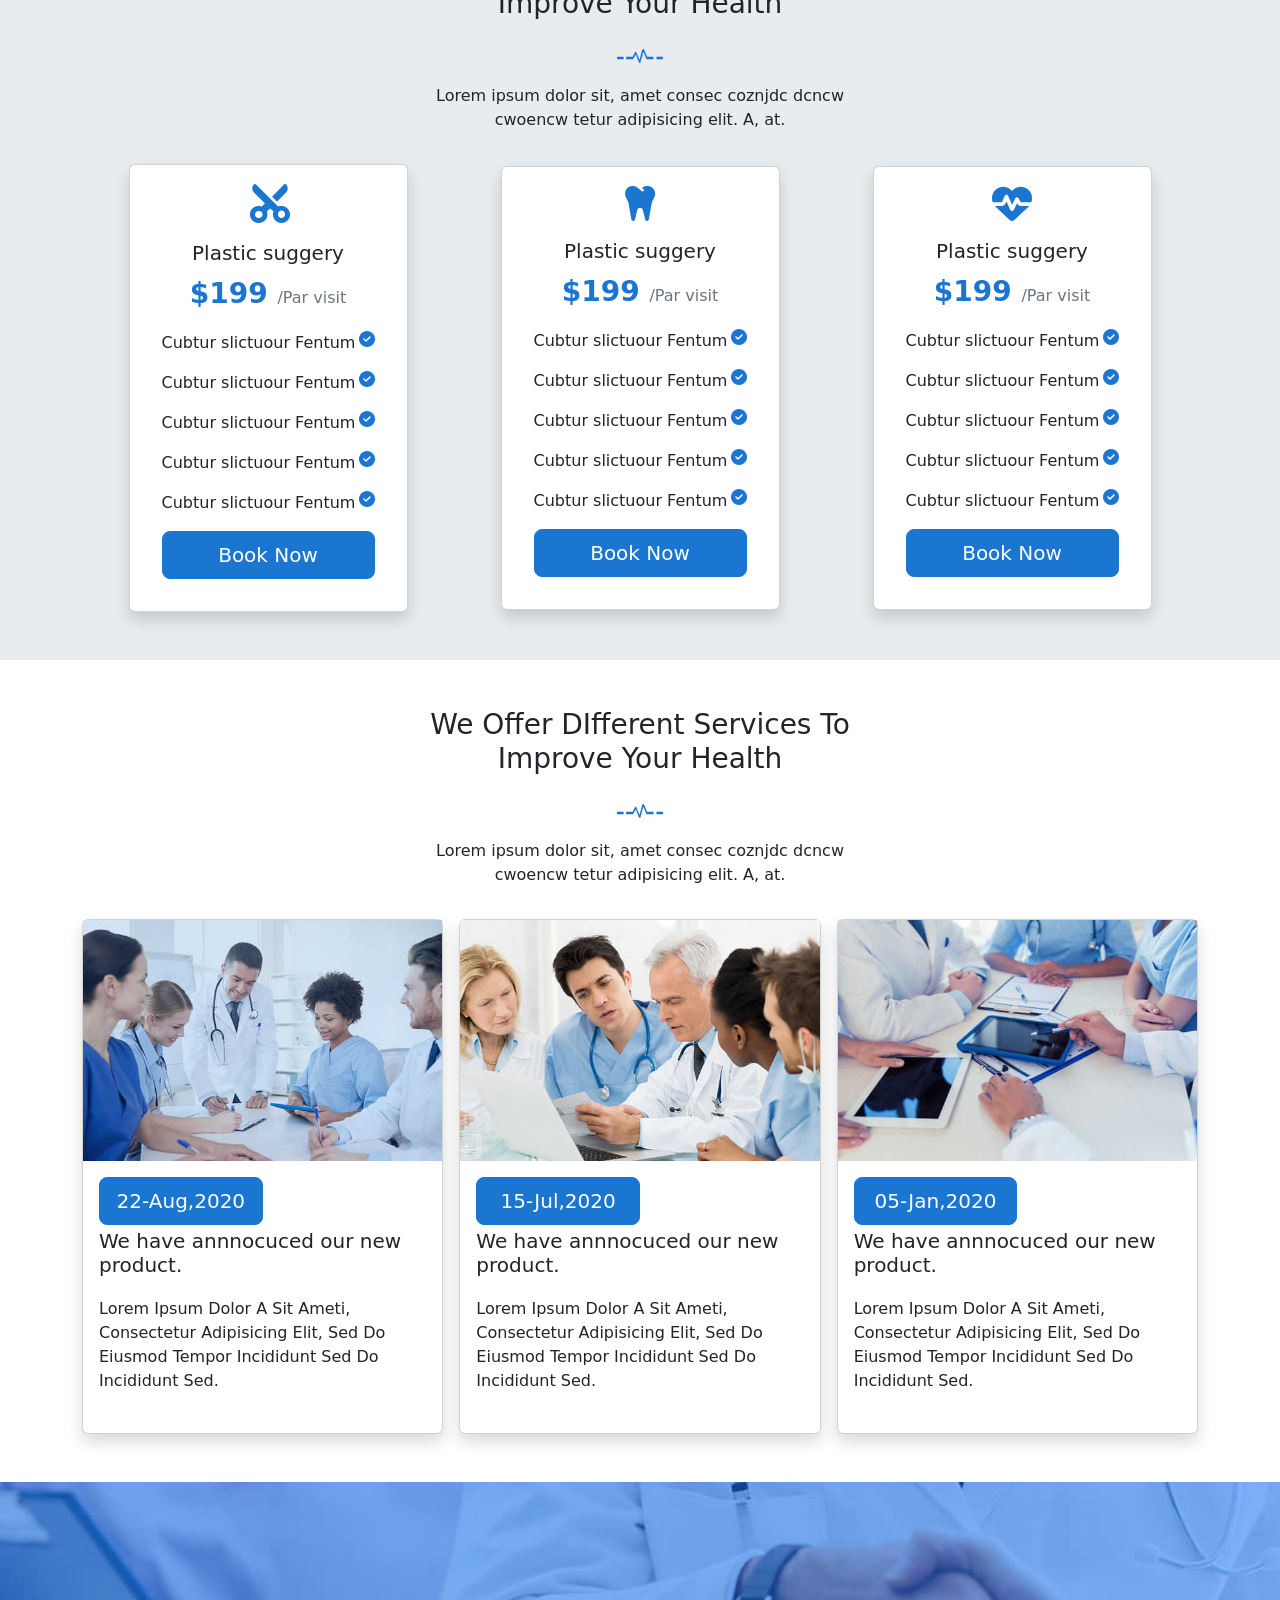
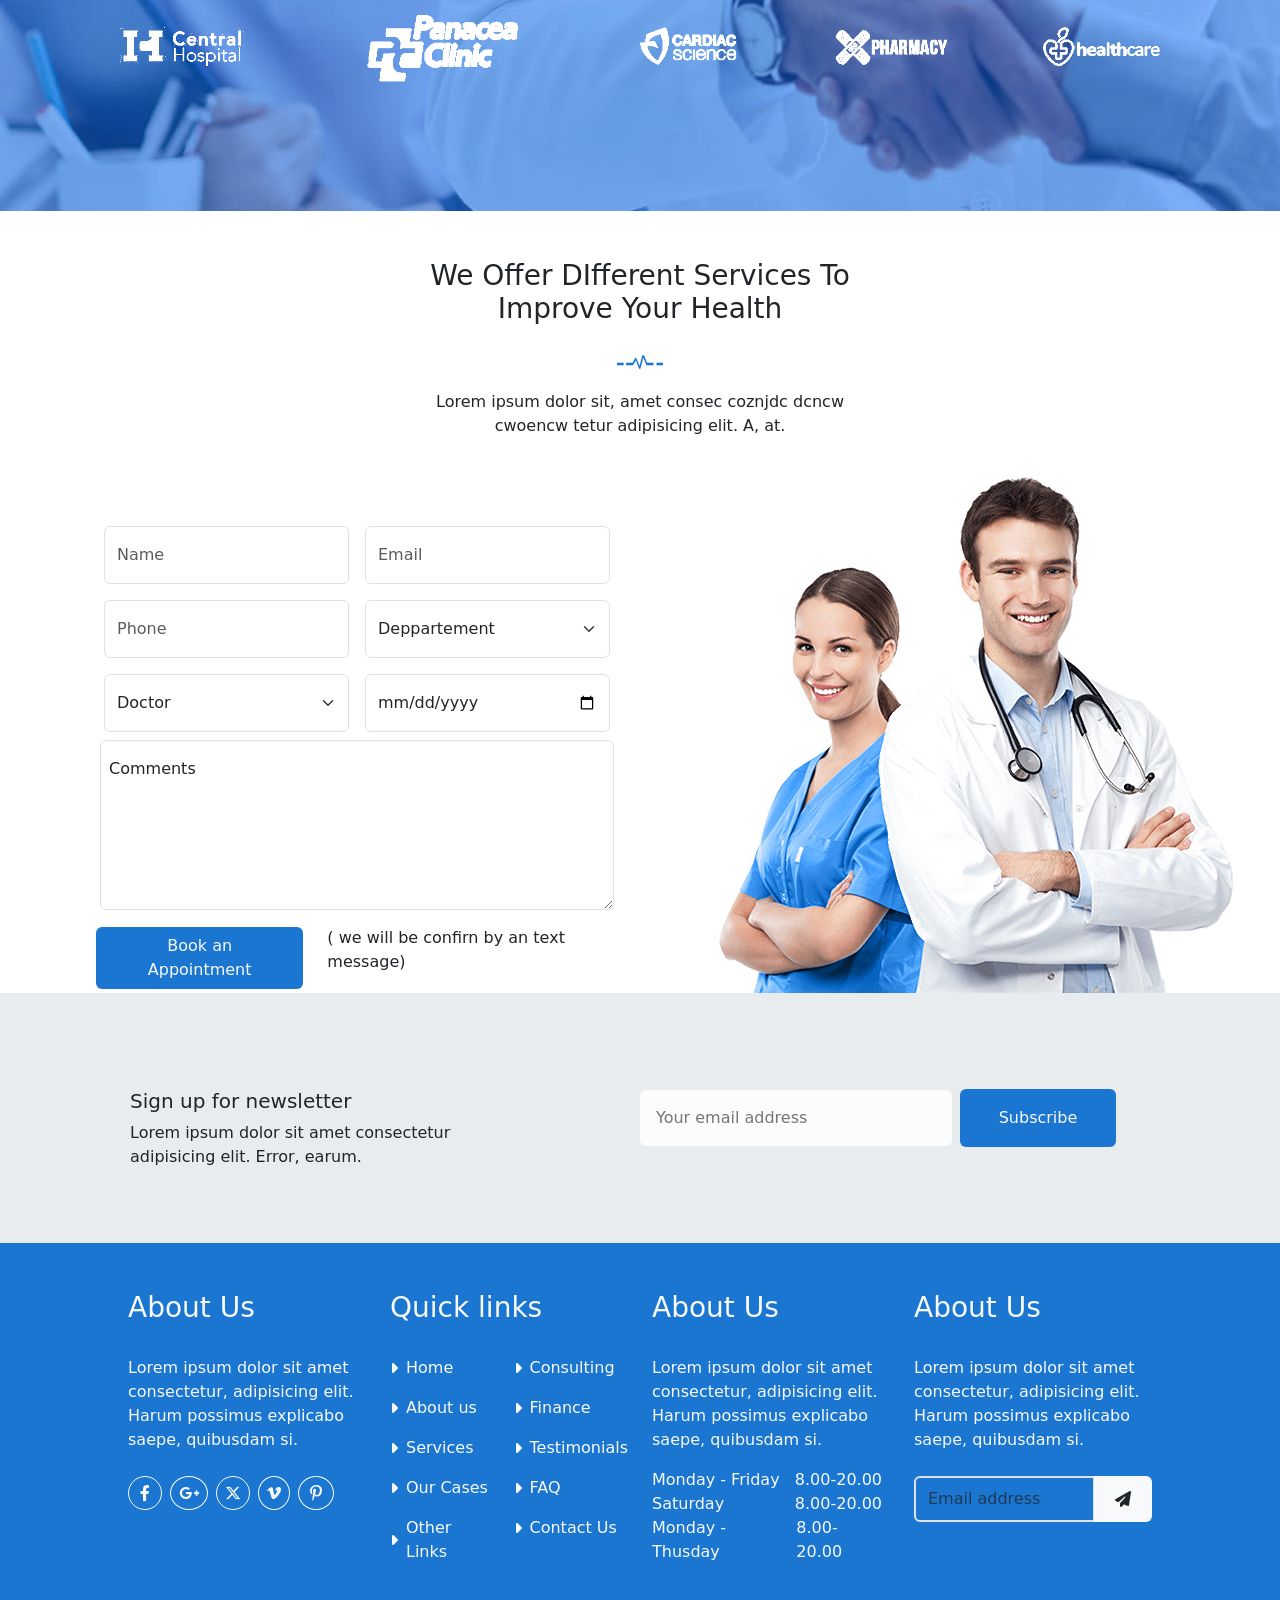
==== commit c4d767ed: "update" ====
--- a/index.html
+++ b/index.html
@@ -46,12 +46,12 @@
                             </ul>
                         </li>
                         <li class="nav-item dropdown nav-hov">
-                            <a class="nav-link navhover " href="#" role="button" data-bs-toggle="dropdown"
+                            <a class="nav-link navhover " href="" role="button" data-bs-toggle="dropdown"
                                 aria-expanded="false">
                                 BLOG
                             </a>
                             <ul class="dropdown-menu">
-                                <li><a class="dropdown-item" href="#">Action</a></li>
+                                <li><a class="dropdown-item" href="./public/Pages/Blogs.html">Action</a></li>
                             </ul>
                         </li>
                         <li class="nav-item nav-hov">
@@ -690,6 +690,19 @@
     <div class="popup">
         <a href="#" ><i class="scroll fa-solid fa-circle-arrow-up"></i></a>
     </div>
+    <div class="">
+        <button class="btn btn-primary oool" type="button" data-bs-toggle="offcanvas" data-bs-target="#offcanvasRight" aria-controls="offcanvasRight"><i class="fa-brands fa-telegram"></i></button>
+        <div class="offcanvas offcanvas-end" tabindex="-1" id="offcanvasRight" aria-labelledby="offcanvasRightLabel">
+        <div class="offcanvas-header">
+            <h5 class="offcanvas-title" id="offcanvasRightLabel">Offcanvas right</h5>
+            <button type="button" class="btn-close" data-bs-dismiss="offcanvas" aria-label="Close"></button>
+        </div>
+        <div class="offcanvas-body d-flex flex-column align-items-center justify-content-around ool">
+            <h1>hello world</h1>
+            <img width="100px" src="./public/img/section-img.png" alt="">
+            <p>Lorem ipsum dolor, sit amet consectetur adipisicing elit. Placeat esse quasi error sint quaerat, saepe, nesciunt voluptates, earum omnis doloribus laborum voluptatibus odio ab consectetur. Consequuntur minus neque modi earum.</p>
+        </div>
+    </div>
 
     
     <script src="./node_modules/bootstrap/dist/js/bootstrap.bundle.js"></script>
--- a/public/css/app.css
+++ b/public/css/app.css
@@ -12864,4 +12864,204 @@
   font-size: 50px;
 }
 
+* {
+  margin: 0;
+  padding: 0;
+}
+
+.dropdown:hover .dropdown-menu {
+  display: block;
+  margin-top: 20%;
+}
+
+.nav-hov a {
+  position: relative;
+}
+.nav-hov a::after {
+  content: "";
+  position: absolute;
+  left: 0vw;
+  bottom: -30%;
+  width: 0;
+  background: #1a76d1;
+  height: 4px;
+  border-radius: 4px;
+  transition: ease-in-out 0.3s;
+}
+.nav-hov a:hover::after {
+  width: 100%;
+}
+
+.navhover:hover {
+  color: #1a76d1 !important;
+}
+
+.navigation {
+  width: 85% !important;
+}
+
+.nav-btn {
+  position: relative;
+  display: inline-block;
+  color: white;
+  background-image: linear-gradient(#363636, #363636);
+  background-position: 50% 50%;
+  background-repeat: no-repeat;
+  background-size: 0% 100%;
+  transition: background-size 0.5s, color 0.5s;
+}
+
+.nav-btn:hover {
+  background-size: 100% 100%;
+  color: #fff;
+}
+
+.nav-btn2 {
+  position: relative;
+  display: inline-block;
+  color: white;
+  background-image: linear-gradient(#1a76d1, #1a76d1);
+  background-position: 50% 50%;
+  background-repeat: no-repeat;
+  background-size: 0% 100%;
+  transition: background-size 0.5s, color 0.5s;
+}
+
+.nav-btn2:hover {
+  background-size: 100% 100%;
+  color: #fff;
+}
+
+@media (max-width: 430px) {
+  nav .navigation {
+    width: 100% !important;
+  }
+}
+.hello {
+  height: 45vh;
+}
+.hello::before {
+  position: absolute;
+  content: "";
+  left: 0;
+  top: 0;
+  height: 100%;
+  width: 100%;
+  background: #1a76d1;
+  opacity: 0.5;
+  z-index: 1;
+}
+.hello .sec4-img {
+  padding: 5vh 5vw;
+  width: 100%;
+  background-image: url(../../../../public/img/blockqoute-bg.jpg);
+  background-repeat: no-repeat;
+  background-size: cover;
+  height: 100%;
+}
+.hello .hola {
+  z-index: 2;
+}
+
+.leftside {
+  width: 40%;
+  height: fit-content;
+}
+.leftside image {
+  width: 90%;
+}
+
+.dd {
+  font-size: 10px;
+}
+
+.hooo {
+  height: 20vh;
+}
+
+@media (max-width: 430px) {
+  .hello {
+    height: 120vh;
+  }
+  .hello .sec4-img {
+    width: 100%;
+    height: 100%;
+    overflow: hidden;
+    object-fit: cover;
+  }
+  .hello .hola {
+    top: 10vh;
+  }
+}
+.oool {
+  position: fixed;
+  top: 20%;
+  right: 0%;
+  z-index: 6;
+}
+
+* {
+  margin: 0;
+  padding: 0;
+}
+
+footer div p {
+  margin-bottom: 0;
+}
+
+.mrg div p {
+  margin-bottom: 0;
+}
+
+.subs {
+  position: relative;
+  display: inline-block;
+  color: white;
+  background-image: linear-gradient(#363636, #363636);
+  background-position: 50% 50%;
+  background-repeat: no-repeat;
+  background-size: 0% 100%;
+  transition: background-size 0.5s, color 0.5s;
+}
+
+.subs:hover {
+  background-size: 100% 100%;
+  color: #fff;
+}
+
+.foot {
+  width: 80%;
+}
+
+.foot-hov div .fb, .foot-hov div .pt {
+  padding: 8px 11px !important;
+}
+.foot-hov div i:hover {
+  background-color: white !important;
+  color: #1a76d1 !important;
+}
+
+@media (max-width: 430px) {
+  .sec-footer .foot {
+    width: 96%;
+  }
+  .sec-footer .foot div div {
+    width: 96% !important;
+  }
+}
+.popup {
+  position: fixed;
+  bottom: 2vh;
+  right: 2vw;
+  z-index: 1;
+}
+.popup a {
+  height: 100px;
+  width: 100px;
+  bottom: 40px;
+}
+.popup a i {
+  font-size: 50px;
+}
+
 /*# sourceMappingURL=app.css.map */
